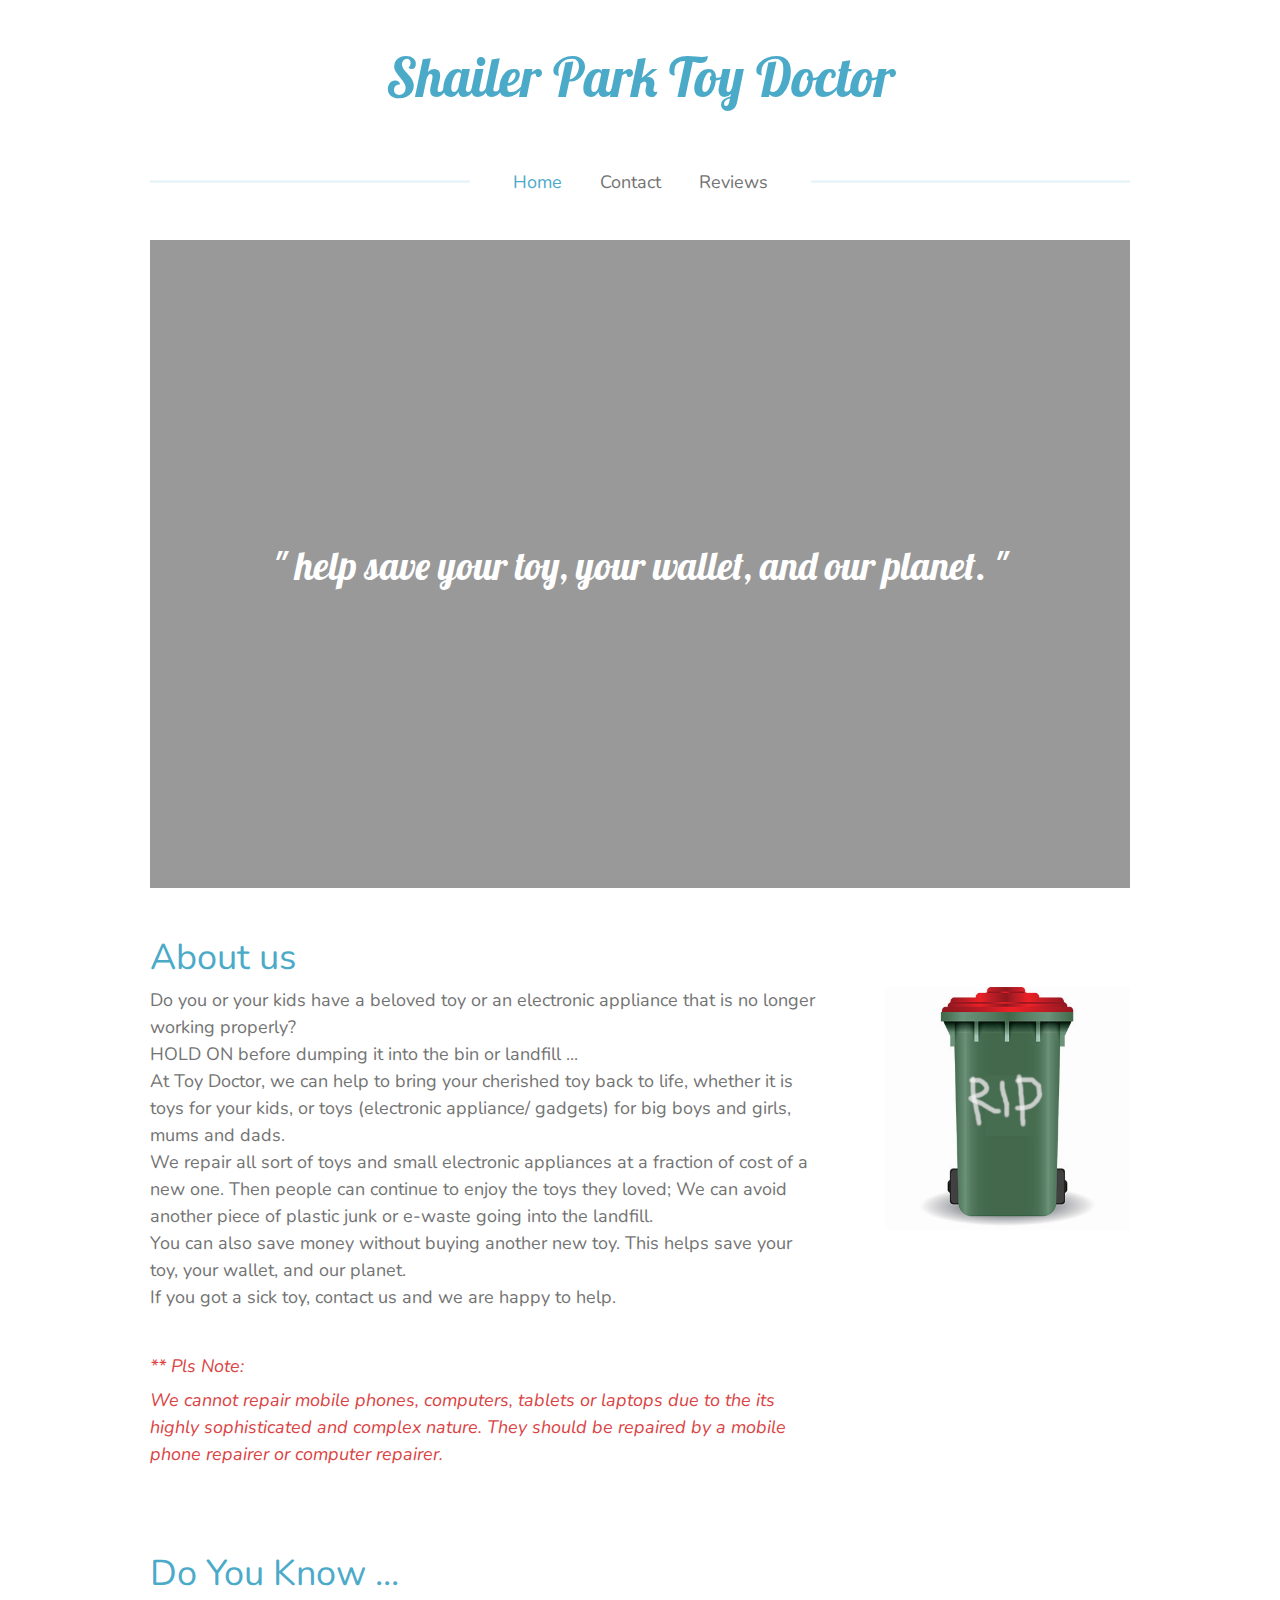
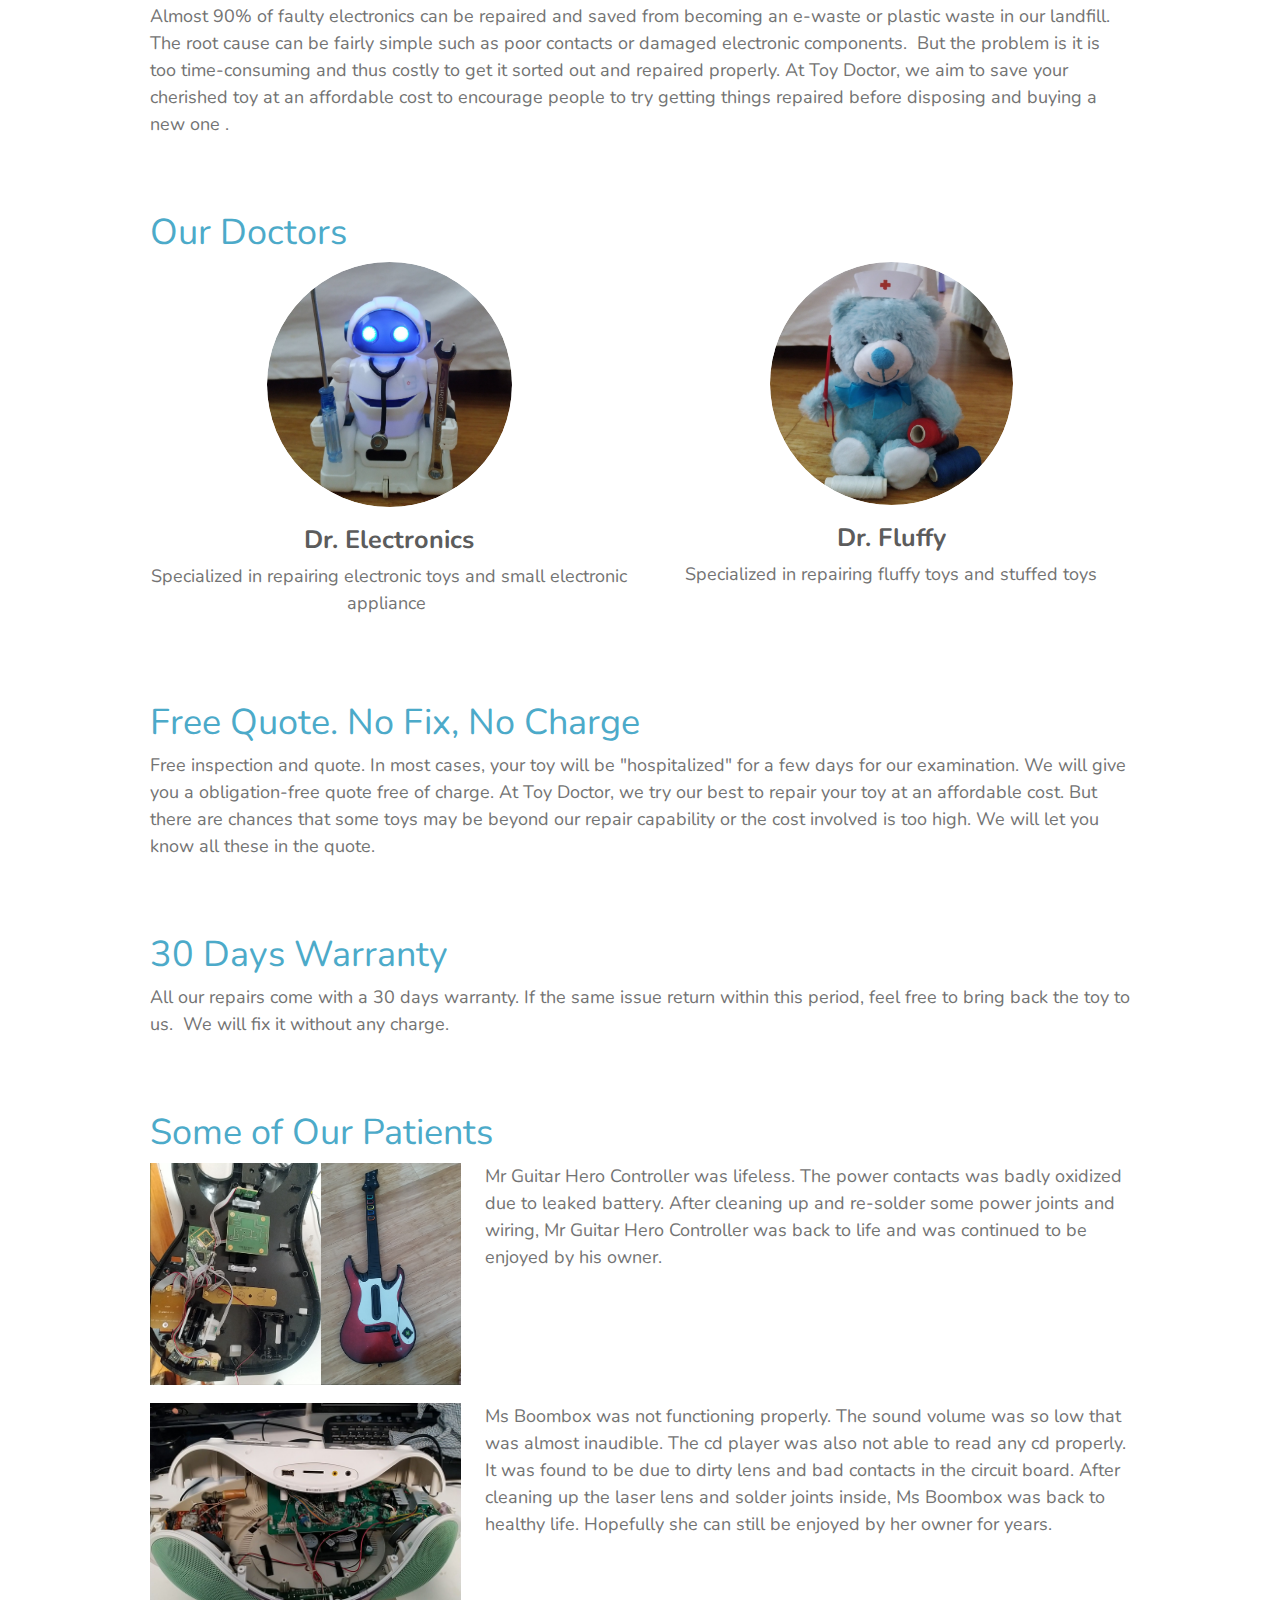
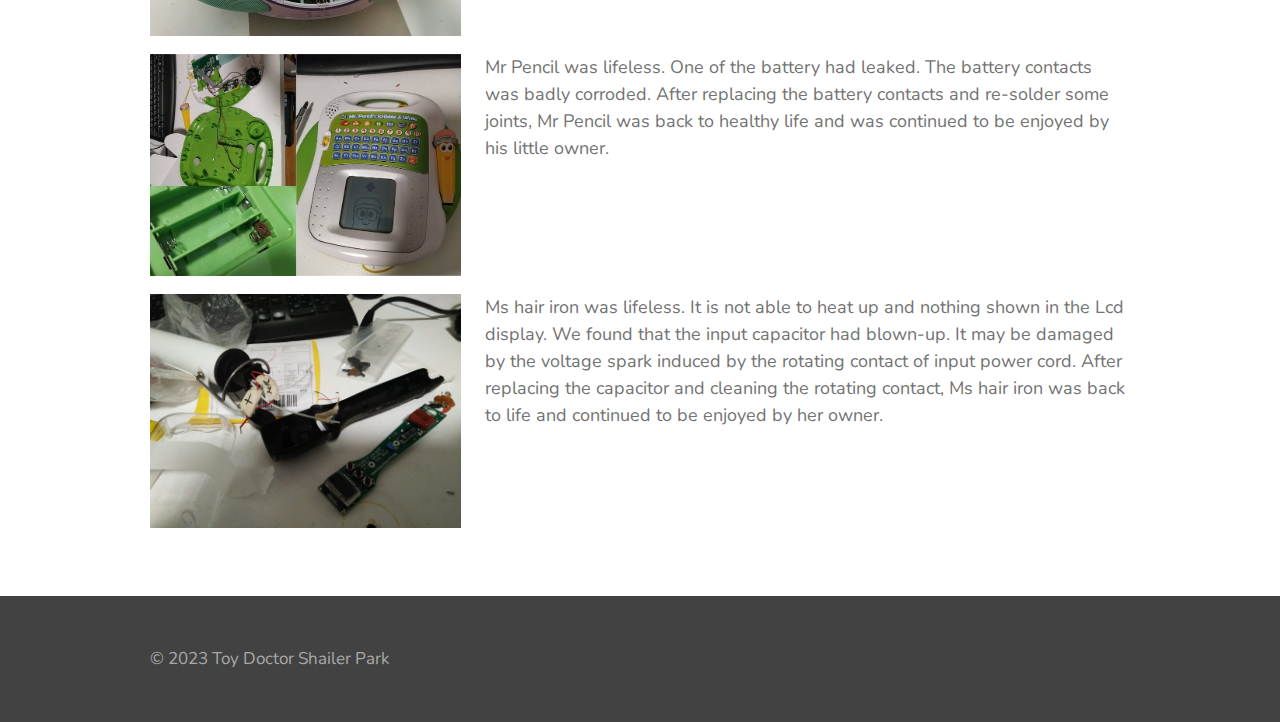
==== index.html @ 54b7cd35 "add favicon" ====
<!DOCTYPE html>
<html class="no-js" lang="">
  <head>
    <meta charset="utf-8" />
    <title>Shailer Park Toy Doctor</title>
    <meta name="description" content="At Toy Doctor, we can help to bring your cherished toy back to life, whether it is toys for your kids, or toys (electronic appliance/ gadgets) for big boys and girls, mums and dads." />
    <meta name="viewport" content="width=device-width, initial-scale=1" />

    <meta property="og:title" content="Shailer Park Toy Doctor" />
    <meta property="og:type" content="website" />
    <meta property="og:url" content="http://sptoydoctor.com.au/" />
    <meta property="og:image" content="http://sptoydoctor.com.au/images/IMG_20230224_154741.jpg" />

    <link rel="icon" href="/favicon.ico" sizes="any" />
    <link rel="icon" href="/icon.svg" type="image/svg+xml" />
    <link rel="apple-touch-icon" href="icon.png" />

    <link rel="preconnect" href="https://fonts.googleapis.com" />
    <link rel="preconnect" href="https://fonts.gstatic.com" crossorigin />
    <link
      href="https://fonts.googleapis.com/css2?family=Lobster&family=Nunito:wght@400;700&display=swap"
      rel="stylesheet"
    />
    <link rel="stylesheet" href="css/style.css" />

    <link rel="manifest" href="site.webmanifest">
    <meta name="theme-color" content="#fafafa" />
  </head>

  <body>
    <div class="jw-body">
      <div class="jw-mobile-menu jw-mobile-is-text js-mobile-menu">
        <span
          class="jw-mobile-menu__button jw-mobile-menu__button--dummy"
        ></span>
        <div class="jw-mobile-header jw-mobile-header--text">
          <span class="jw-mobile-header-content">
            <span class="jw-mobile-text">
              <span style="display: inline-block; font-size: 150%"
                ><span style="display: inline-block">
                  <span>Shailer Park </span>Toy Doctor
                </span></span
              >
            </span>
          </span>
        </div>

        <button
          type="button"
          class="jw-mobile-menu__button jw-mobile-toggle"
          aria-label="Toggle menu"
        >
          <span class="jw-icon-burger jw-icon-burger--cross"></span>
        </button>
      </div>
      <div class="topmenu">
        <header>
          <div class="topmenu-inner jw-header-container">
            <div class="jw-header-logo">
              <div
                class="jw-header jw-header-title-container jw-header-text"
                data-stylable="true"
              >
                <h1 id="jw-header-title" class="jw-header-title">
                  Shailer Park Toy Doctor
                </h1>
              </div>
            </div>
            <nav class="menu jw-menu-copy">
              <ul
                id="jw-menu"
                class="jw-menu jw-menu-horizontal sf-js-enabled sf-arrows"
                style="touch-action: pan-y"
              >
                <li class="jw-menu-item jw-menu-is-active">
                  <a
                    class="jw-menu-link js-active-menu-item"
                    href="/"
                    data-page-link-id="15321439"
                  >
                    <span class=""> Home </span>
                  </a>
                </li>
                <li class="jw-menu-item">
                  <a
                    class="jw-menu-link"
                    href="/contact.html"
                    data-page-link-id="15321441"
                  >
                    <span class=""> Contact </span>
                  </a>
                </li>
                <li class="jw-menu-item">
                  <a
                    class="jw-menu-link"
                    href="/reviews.html"
                    data-page-link-id="15395479"
                  >
                    <span class=""> Reviews </span>
                  </a>
                </li>
              </ul>
            </nav>
          </div>
        </header>
      </div>
      <div
        id="jw-slideshow"
        class="jw-slideshow jw-slideshow-toggle banner-md jw-slideshow--full-width"
        data-pause="7000"
        data-autoplay="1"
        data-transition="horizontal"
        data-ratio="0.54"
      >
        <div class="bx-wrapper bx-viewport">
          <ul>
            <li class="jw-slideshow-slide">
              <div
                data-key="0"
                data-text='<span style="font-size: 85%;">" help save your toy, your wallet,&amp;nbsp;and our planet. "</span>'
                data-subtext=""
                data-buttontext=""
                data-buttontarget="_self"
                data-backdrop="1"
                data-layout="text"
                style="
                  background-position: 54% 15%;
                  background-image: url('images/IMG_20230224_154741.jpg');
                "
                data-background-position-x="0.54"
                data-background-position-y="0.15"
                class="jw-slideshow-slide-content jw-slideshow-slide-content--display-cover jw-slideshow-slide-content--backdrop jw-slideshow-slide-content--captions"
              >
                <div class="jw-slideshow-slide-backdrop"></div>
                <div class="jw-slideshow-slide-content-height-enforcer-wrapper">
                  <div
                    class="jw-slideshow-slide-content-height-enforcer"
                    style="padding-bottom: 54%"
                  ></div>
                </div>
                <div
                  class="bx-caption-wrapper jw-slideshow-slide-align-center"
                  style="opacity: 1"
                >
                  <div class="bx-caption">
                    <div class="jw-slideshow-title">
                      <span style="font-size: 85%"
                        >" help save your toy, your wallet,&nbsp;and our planet.
                        "</span
                      >
                    </div>
                  </div>
                </div>
              </div>
            </li>
          </ul>
        </div>
        <div class="jw-slideshow__scroll-arrow">
          <i class="website-rendering-icon-down-open-big"></i>
        </div>
        <style>
          @media screen and (min-width: 1200px) {
            .jw-slideshow--full-width
              .jw-slideshow-slide-content-height-enforcer {
              height: 648px !important;
            }
          }
        </style>
      </div>
      <div class="wrapper">
        <div class="content-wrap">
          <section>
            <div
              data-section-name="content"
              class="jw-section jw-section-content lt600 lt800"
            >
              <div
                id="jw-element-232410145"
                data-jw-element-id="232410145"
                class="jw-tree-node jw-element jw-container jw-tree-container jw-node-is-first-child jw-node-is-last-child lt600 lt800"
              >
                <div
                  id="jw-element-232410728"
                  data-jw-element-id="232410728"
                  class="jw-tree-node jw-element jw-image-text jw-node-is-first-child"
                >
                  <div class="jw-element-imagetext-text">
                    <h2 class="jw-heading-100">About us</h2>
                  </div>
                </div>
                <div
                  id="jw-element-233429139"
                  data-jw-element-id="233429139"
                  class="jw-tree-node jw-element jw-columns jw-tree-container jw-tree-horizontal lt600 lt800"
                >
                  <div
                    id="jw-element-233429140"
                    data-jw-element-id="233429140"
                    style="width: 69.02390438247%"
                    class="jw-tree-node jw-element jw-container jw-tree-container jw-node-is-first-child lt800 lt600"
                  >
                    <div
                      id="jw-element-232410568"
                      data-jw-element-id="232410568"
                      class="jw-tree-node jw-element jw-image-text jw-node-is-first-child jw-node-is-last-child"
                    >
                      <div class="jw-element-imagetext-text">
                        <p style="text-align: left">
                          Do you or your kids have a beloved toy or an
                          electronic appliance that is no longer working
                          properly?<br />HOLD ON before dumping it into the bin
                          or landfill ...<br />At Toy Doctor, we can help to
                          bring your cherished toy back to life, whether it is
                          toys for your kids, or toys (electronic appliance/
                          gadgets) for big boys and girls, mums and
                          dads.&nbsp;<br />We repair all sort of toys and small
                          electronic appliances at a fraction of cost of a new
                          one.&nbsp;Then people&nbsp;can continue to enjoy the
                          toys they loved;&nbsp;We can avoid another piece of
                          plastic junk or e-waste going into the landfill.<br />You
                          can also save money without buying another new toy.
                          This helps save your toy, your wallet, and our
                          planet.<br />If you got a sick toy, contact us and we
                          are happy to help.
                        </p>
                        <p>&nbsp;</p>
                        <p>
                          <span style="color: #da4444"
                            ><em>** Pls Note:</em></span
                          >
                        </p>
                        <p>
                          <span style="color: #da4444"
                            ><em
                              >We cannot repair mobile phones, computers,
                              tablets or laptops due to the its highly
                              sophisticated and complex nature. They should be
                              repaired by a mobile phone repairer or computer
                              repairer.</em
                            ></span
                          >
                        </p>
                      </div>
                    </div>
                  </div>
                  <div
                    id="jw-element-233429142"
                    data-jw-element-id="233429142"
                    style="width: 30.97609561753%"
                    class="jw-tree-node jw-element jw-container jw-tree-container jw-node-is-last-child lt600 lt800"
                  >
                    <div
                      id="jw-element-233429143"
                      data-jw-element-id="233429143"
                      class="jw-tree-node jw-element jw-image jw-node-is-first-child jw-node-is-last-child"
                    >
                      <div
                        class="jw-intent jw-element-image jw-element-child jw-element-content jw-element-activeless jw-element-no-margin jw-element-image-is-right"
                        style="width: 245px"
                        data-high-res-path="images/ripbin.jpg"
                      >
                        <picture
                          class="jw-element-image__image-wrapper jw-image-is-square jw-intrinsic"
                          style="padding-top: 99.183673469388%"
                        >
                          <img
                            class="jw-element-image__image jw-intrinsic__item"
                            width="245"
                            height="243"
                            alt=""
                            src="images/ripbin.jpg"
                            sizes="(max-width: 640px) 245px, (max-width: 980px) 30vw, 245px"
                            loading="lazy"
                          />
                        </picture>
                      </div>
                    </div>
                  </div>
                </div>
                <div
                  id="jw-element-232888824"
                  data-jw-element-id="232888824"
                  class="jw-tree-node jw-element jw-spacer"
                >
                  <div
                    class="jw-element-spacer-container"
                    style="height: 50px"
                  ></div>
                </div>
                <div
                  id="jw-element-232868282"
                  data-jw-element-id="232868282"
                  class="jw-tree-node jw-element jw-image-text"
                >
                  <div class="jw-element-imagetext-text">
                    <h2 class="jw-heading-100">Do You Know ...</h2>
                  </div>
                </div>
                <div
                  id="jw-element-232868362"
                  data-jw-element-id="232868362"
                  class="jw-tree-node jw-element jw-image-text"
                >
                  <div class="jw-element-imagetext-text">
                    <p>
                      Almost 90% of faulty electronics can be repaired and saved
                      from becoming an e-waste or plastic waste in our landfill.
                      The root cause can be fairly simple such as poor contacts
                      or damaged electronic components.&nbsp; But the problem is
                      it is too time-consuming and thus costly to get it sorted
                      out and repaired properly. At Toy Doctor, we aim to save
                      your cherished toy at an affordable cost to encourage
                      people to try getting things repaired before disposing and
                      buying a new one .&nbsp;
                    </p>
                  </div>
                </div>
                <div
                  id="jw-element-232888847"
                  data-jw-element-id="232888847"
                  class="jw-tree-node jw-element jw-spacer"
                >
                  <div
                    class="jw-element-spacer-container"
                    style="height: 50px"
                  ></div>
                </div>
                <div
                  id="jw-element-232411112"
                  data-jw-element-id="232411112"
                  class="jw-tree-node jw-element jw-image-text"
                >
                  <div class="jw-element-imagetext-text">
                    <h2 class="jw-heading-100">Our Doctors</h2>
                  </div>
                </div>
                <div
                  id="jw-element-232411278"
                  data-jw-element-id="232411278"
                  class="jw-tree-node jw-element jw-columns jw-tree-container jw-tree-horizontal lt600 lt800"
                >
                  <div
                    id="jw-element-232411279"
                    data-jw-element-id="232411279"
                    style="width: 50%"
                    class="jw-tree-node jw-element jw-container jw-tree-container jw-node-is-first-child lt600 lt800"
                  >
                    <div
                      id="jw-element-232411307"
                      data-jw-element-id="232411307"
                      class="jw-tree-node jw-element jw-image jw-node-is-first-child"
                    >
                      <div
                        class="jw-intent jw-element-image jw-element-child jw-element-content jw-element-activeless jw-element-no-margin jw-element-image-is-center jw-element-image--full-width-to-420"
                        style="width: 245px"
                        data-high-res-path="images/IMG_20230623_151949.jpg"
                      >
                        <picture
                          class="jw-element-image__image-wrapper jw-image-is-round jw-intrinsic"
                          style="padding-top: 100%"
                        >
                          <img
                            class="jw-element-image__image jw-intrinsic__item"
                            width="245"
                            height="245"
                            alt=""
                            src="images/IMG_20230623_151949.jpg"
                            sizes="(max-width: 420px) 100vw, (max-width: 640px) 245px, (max-width: 980px) 49vw, 245px"
                            loading="lazy"
                          />
                        </picture>
                      </div>
                    </div>
                    <div
                      id="jw-element-232411187"
                      data-jw-element-id="232411187"
                      class="jw-tree-node jw-element jw-image-text jw-node-is-last-child"
                    >
                      <div class="jw-element-imagetext-text">
                        <h3 class="jw-heading-70" style="text-align: center">
                          <span style="color: #5c5c5c"
                            ><strong>Dr. Electronics</strong></span
                          >
                        </h3>
                        <p style="text-align: center">
                          Specialized in repairing electronic toys and small
                          electronic appliance&nbsp;
                        </p>
                      </div>
                    </div>
                  </div>
                  <div
                    id="jw-element-232411280"
                    data-jw-element-id="232411280"
                    style="width: 50%"
                    class="jw-tree-node jw-element jw-container jw-tree-container jw-node-is-last-child lt600 lt800"
                  >
                    <div
                      id="jw-element-232575240"
                      data-jw-element-id="232575240"
                      class="jw-tree-node jw-element jw-image jw-node-is-first-child"
                    >
                      <div
                        class="jw-intent jw-element-image jw-element-child jw-element-content jw-element-activeless jw-element-no-margin jw-element-image-is-center jw-element-image--full-width-to-420"
                        style="width: 243px"
                      >
                        <picture
                          class="jw-element-image__image-wrapper jw-image-is-round jw-intrinsic"
                          style="padding-top: 100%"
                        >
                          <img
                            class="jw-element-image__image jw-intrinsic__item"
                            width="243"
                            height="243"
                            alt=""
                            src="images/IMG_20230623_151959.jpg"
                            sizes="(max-width: 420px) 100vw, (max-width: 640px) 243px, (max-width: 980px) 49vw, 243px"
                            loading="lazy"
                          />
                        </picture>
                      </div>
                    </div>
                    <div
                      id="jw-element-232411363"
                      data-jw-element-id="232411363"
                      class="jw-tree-node jw-element jw-image-text jw-node-is-last-child"
                    >
                      <div class="jw-element-imagetext-text">
                        <h3 class="jw-heading-70" style="text-align: center">
                          <span style="color: #5c5c5c"
                            ><strong>Dr. Fluffy</strong></span
                          >
                        </h3>
                        <p style="text-align: center">
                          Specialized in repairing fluffy toys and stuffed toys
                        </p>
                      </div>
                    </div>
                  </div>
                </div>
                <div
                  id="jw-element-232411398"
                  data-jw-element-id="232411398"
                  class="jw-tree-node jw-element jw-spacer"
                >
                  <div
                    class="jw-element-spacer-container"
                    style="height: 50px"
                  ></div>
                </div>
                <div
                  id="jw-element-232417543"
                  data-jw-element-id="232417543"
                  class="jw-tree-node jw-element jw-image-text"
                >
                  <div class="jw-element-imagetext-text">
                    <h2 class="jw-heading-100">
                      Free Quote. No Fix, No Charge&nbsp;
                    </h2>
                  </div>
                </div>
                <div
                  id="jw-element-232417582"
                  data-jw-element-id="232417582"
                  class="jw-tree-node jw-element jw-image-text"
                >
                  <div class="jw-element-imagetext-text">
                    <p>
                      Free inspection and quote. In most cases, your toy will be
                      "hospitalized" for a few days for our examination. We will
                      give you a obligation-free quote free of charge. At Toy
                      Doctor, we try our best to repair your toy at an
                      affordable cost. But there are chances that some toys may
                      be beyond our repair capability or the cost involved is
                      too high. We will let you know all these in the quote.
                    </p>
                  </div>
                </div>
                <div
                  id="jw-element-232418391"
                  data-jw-element-id="232418391"
                  class="jw-tree-node jw-element jw-spacer"
                >
                  <div
                    class="jw-element-spacer-container"
                    style="height: 50px"
                  ></div>
                </div>
                <div
                  id="jw-element-232442261"
                  data-jw-element-id="232442261"
                  class="jw-tree-node jw-element jw-image-text"
                >
                  <div class="jw-element-imagetext-text">
                    <h2 class="jw-heading-100">30 Days Warranty</h2>
                  </div>
                </div>
                <div
                  id="jw-element-232442271"
                  data-jw-element-id="232442271"
                  class="jw-tree-node jw-element jw-image-text"
                >
                  <div class="jw-element-imagetext-text">
                    <p>
                      All our repairs come with a 30 days warranty. If the same
                      issue return within this period, feel free to bring back
                      the toy to us.&nbsp; We will fix it without any charge.
                    </p>
                  </div>
                </div>
                <div
                  id="jw-element-232442628"
                  data-jw-element-id="232442628"
                  class="jw-tree-node jw-element jw-spacer"
                >
                  <div
                    class="jw-element-spacer-container"
                    style="height: 50px"
                  ></div>
                </div>
                <div
                  id="jw-element-232410716"
                  data-jw-element-id="232410716"
                  class="jw-tree-node jw-element jw-image-text"
                >
                  <div class="jw-element-imagetext-text">
                    <h2 style="text-align: left" class="jw-heading-100">
                      Some of Our Patients&nbsp;
                    </h2>
                  </div>
                </div>
                <div
                  id="jw-element-232858234"
                  data-jw-element-id="232858234"
                  class="jw-tree-node jw-element jw-columns jw-tree-container jw-tree-horizontal lt600 lt800"
                >
                  <div
                    id="jw-element-232858235"
                    data-jw-element-id="232858235"
                    style="width: 33.366533864542%"
                    class="jw-tree-node jw-element jw-container jw-tree-container jw-node-is-first-child lt600 lt800"
                  >
                    <div
                      id="jw-element-232858226"
                      data-jw-element-id="232858226"
                      class="jw-tree-node jw-element jw-image jw-node-is-first-child jw-node-is-last-child"
                    >
                      <div
                        class="jw-intent jw-element-image jw-element-child jw-element-content jw-element-activeless jw-element-no-margin jw-element-image-is-left"
                        style="width: 100%"
                      >
                        <picture
                          class="jw-element-image__image-wrapper jw-image-is-square jw-intrinsic"
                          style="padding-top: 71.383647798742%"
                        >
                          <img
                            class="jw-element-image__image jw-intrinsic__item"
                            width="318"
                            height="227"
                            alt=""
                            src="images/adobe_express_20230725_0156340_1.webp"
                            sizes="(max-width: 640px) 100vw, (max-width: 980px) 32vw, 318px"
                            loading="lazy"
                          />
                        </picture>
                      </div>
                    </div>
                  </div>
                  <div
                    id="jw-element-232858238"
                    data-jw-element-id="232858238"
                    style="width: 66.633466135458%"
                    class="jw-tree-node jw-element jw-container jw-tree-container jw-node-is-last-child lt800 lt600"
                  >
                    <div
                      id="jw-element-232858242"
                      data-jw-element-id="232858242"
                      class="jw-tree-node jw-element jw-image-text jw-node-is-first-child jw-node-is-last-child"
                    >
                      <div class="jw-element-imagetext-text">
                        <p>
                          Mr Guitar Hero Controller was lifeless. The power
                          contacts was badly oxidized due to leaked battery.
                          After cleaning up and re-solder some power joints and
                          wiring, Mr Guitar Hero Controller was back to life and
                          was continued to be enjoyed by his owner.
                        </p>
                      </div>
                    </div>
                  </div>
                </div>
                <div
                  id="jw-element-232860060"
                  data-jw-element-id="232860060"
                  class="jw-tree-node jw-element jw-columns jw-tree-container jw-tree-horizontal lt600 lt800"
                >
                  <div
                    id="jw-element-232860061"
                    data-jw-element-id="232860061"
                    style="width: 33.366533864542%"
                    class="jw-tree-node jw-element jw-container jw-tree-container jw-node-is-first-child lt600 lt800"
                  >
                    <div
                      id="jw-element-232860015"
                      data-jw-element-id="232860015"
                      class="jw-tree-node jw-element jw-image jw-node-is-first-child jw-node-is-last-child"
                    >
                      <div
                        class="jw-intent jw-element-image jw-element-child jw-element-content jw-element-activeless jw-element-no-margin jw-element-image-is-left"
                        style="width: 100%"
                      >
                        <picture
                          class="jw-element-image__image-wrapper jw-image-is-square jw-intrinsic"
                          style="padding-top: 75.157232704403%"
                        >
                          <img
                            class="jw-element-image__image jw-intrinsic__item"
                            width="318"
                            height="239"
                            alt=""
                            src="images/IMG_20230630_135245.jpg"
                            sizes="(max-width: 640px) 100vw, (max-width: 980px) 32vw, 318px"
                            loading="lazy"
                          />
                        </picture>
                      </div>
                    </div>
                  </div>
                  <div
                    id="jw-element-232860065"
                    data-jw-element-id="232860065"
                    style="width: 66.633466135458%"
                    class="jw-tree-node jw-element jw-container jw-tree-container jw-node-is-last-child lt800 lt600"
                  >
                    <div
                      id="jw-element-232860067"
                      data-jw-element-id="232860067"
                      class="jw-tree-node jw-element jw-image-text jw-node-is-first-child jw-node-is-last-child"
                    >
                      <div class="jw-element-imagetext-text">
                        <p>
                          Ms Boombox was not functioning properly. The sound
                          volume was so low that was almost inaudible. The cd
                          player was also not able to read any cd properly. It
                          was found to be due to dirty lens and bad contacts in
                          the circuit board. After cleaning up the laser lens
                          and solder joints inside, Ms Boombox was back to
                          healthy life. Hopefully she can still be enjoyed by
                          her owner for years.
                        </p>
                      </div>
                    </div>
                  </div>
                </div>
                <div
                  id="jw-element-232884322"
                  data-jw-element-id="232884322"
                  class="jw-tree-node jw-element jw-columns jw-tree-container jw-tree-horizontal lt600 lt800"
                >
                  <div
                    id="jw-element-232884325"
                    data-jw-element-id="232884325"
                    style="width: 33.366533864542%"
                    class="jw-tree-node jw-element jw-container jw-tree-container jw-node-is-first-child lt600 lt800"
                  >
                    <div
                      id="jw-element-232884326"
                      data-jw-element-id="232884326"
                      class="jw-tree-node jw-element jw-image jw-node-is-first-child jw-node-is-last-child"
                    >
                      <div
                        class="jw-intent jw-element-image jw-element-child jw-element-content jw-element-activeless jw-element-no-margin jw-element-image-is-left"
                        style="width: 100%"
                      >
                        <picture
                          class="jw-element-image__image-wrapper jw-image-is-square jw-intrinsic"
                          style="padding-top: 71.383647798742%"
                        >
                          <img
                            class="jw-element-image__image jw-intrinsic__item"
                            width="318"
                            height="227"
                            alt=""
                            src="images/adobe_express_20230725_0143480_1.jpeg"
                            sizes="(max-width: 640px) 100vw, (max-width: 980px) 32vw, 318px"
                            loading="lazy"
                          />
                        </picture>
                      </div>
                    </div>
                  </div>
                  <div
                    id="jw-element-232884323"
                    data-jw-element-id="232884323"
                    style="width: 66.633466135458%"
                    class="jw-tree-node jw-element jw-container jw-tree-container jw-node-is-last-child lt800 lt600"
                  >
                    <div
                      id="jw-element-232862587"
                      data-jw-element-id="232862587"
                      class="jw-tree-node jw-element jw-image-text jw-node-is-first-child jw-node-is-last-child"
                    >
                      <div class="jw-element-imagetext-text">
                        <p>
                          Mr Pencil was lifeless. One of the battery had leaked.
                          The battery contacts was badly corroded. After
                          replacing the battery contacts and re-solder some
                          joints, Mr Pencil was back to healthy life and was
                          continued to be enjoyed by his little owner.
                        </p>
                      </div>
                    </div>
                  </div>
                </div>
                <div
                  id="jw-element-232864737"
                  data-jw-element-id="232864737"
                  class="jw-tree-node jw-element jw-columns jw-tree-container jw-tree-horizontal lt600 lt800"
                >
                  <div
                    id="jw-element-232864738"
                    data-jw-element-id="232864738"
                    style="width: 33.366533864542%"
                    class="jw-tree-node jw-element jw-container jw-tree-container jw-node-is-first-child lt600 lt800"
                  >
                    <div
                      id="jw-element-232864691"
                      data-jw-element-id="232864691"
                      class="jw-tree-node jw-element jw-image jw-node-is-first-child jw-node-is-last-child"
                    >
                      <div
                        class="jw-intent jw-element-image jw-element-child jw-element-content jw-element-activeless jw-element-no-margin jw-element-image-is-left"
                        style="width: 100%"
                      >
                        <picture
                          class="jw-element-image__image-wrapper jw-image-is-square jw-intrinsic"
                          style="padding-top: 75.157232704403%"
                        >
                          <img
                            class="jw-element-image__image jw-intrinsic__item"
                            width="318"
                            height="239"
                            alt=""
                            src="images/IMG_20190818_003513.jpg"
                            sizes="(max-width: 640px) 100vw, (max-width: 980px) 32vw, 318px"
                            loading="lazy"
                          />
                        </picture>
                      </div>
                    </div>
                  </div>
                  <div
                    id="jw-element-232864741"
                    data-jw-element-id="232864741"
                    style="width: 66.633466135458%"
                    class="jw-tree-node jw-element jw-container jw-tree-container jw-node-is-last-child lt800 lt600"
                  >
                    <div
                      id="jw-element-232864742"
                      data-jw-element-id="232864742"
                      class="jw-tree-node jw-element jw-image-text jw-node-is-first-child jw-node-is-last-child"
                    >
                      <div class="jw-element-imagetext-text">
                        <p>
                          Ms hair iron was lifeless. It is not able to heat up
                          and nothing shown in the Lcd display. We found that
                          the input capacitor had blown-up. It may be damaged by
                          the voltage spark induced by the rotating contact of
                          input power cord. After replacing the capacitor and
                          cleaning the rotating contact, Ms hair iron was back
                          to life and continued to be enjoyed by her
                          owner.&nbsp;
                        </p>
                      </div>
                    </div>
                  </div>
                </div>
              </div>
            </div>
          </section>
          <aside></aside>
        </div>
      </div>
      <footer>
        <div
          data-section-name="footer"
          class="jw-section jw-section-footer lt600 lt800"
        >
          <div
            id="jw-element-232410144"
            data-jw-element-id="232410144"
            class="jw-tree-node jw-element jw-container jw-tree-container jw-tree-container__empty lt600 lt800"
          ></div>
          <div class="jw-credits clear">
            <div class="jw-credits-owner">
              <div id="jw-footer-text">
                <div class="jw-footer-text-content">
                  © 2023 Toy Doctor Shailer Park
                </div>
              </div>
            </div>
            <div class="jw-credits-right">
              <div id="jw-credits-tool">
                <small> </small>
              </div>
            </div>
          </div>
        </div>
      </footer>
      <div
        class="jw-bottom-bar__container"
        style="transform: translate3d(0px, 0px, 0px)"
      >
        <div class="jw-mobile-bar-container hidden"></div>
      </div>
      <div class="jw-bottom-bar__spacer">
        <div
          class="jw-website-spacer jw-website-spacer--mobile-bar hidden"
        ></div>
      </div>
      <div id="jw-variable-loaded" style="display: none"></div>
      <div id="jw-variable-values" style="display: none">
        <span
          data-jw-variable-key="background-color"
          class="jw-variable-value-background-color"
        ></span>
        <span
          data-jw-variable-key="background"
          class="jw-variable-value-background"
        ></span>
        <span
          data-jw-variable-key="font-family"
          class="jw-variable-value-font-family"
        ></span>
        <span
          data-jw-variable-key="paragraph-color"
          class="jw-variable-value-paragraph-color"
        ></span>
        <span
          data-jw-variable-key="paragraph-link-color"
          class="jw-variable-value-paragraph-link-color"
        ></span>
        <span
          data-jw-variable-key="paragraph-font-size"
          class="jw-variable-value-paragraph-font-size"
        ></span>
        <span
          data-jw-variable-key="heading-color"
          class="jw-variable-value-heading-color"
        ></span>
        <span
          data-jw-variable-key="heading-link-color"
          class="jw-variable-value-heading-link-color"
        ></span>
        <span
          data-jw-variable-key="heading-font-size"
          class="jw-variable-value-heading-font-size"
        ></span>
        <span
          data-jw-variable-key="heading-font-family"
          class="jw-variable-value-heading-font-family"
        ></span>
        <span
          data-jw-variable-key="menu-text-color"
          class="jw-variable-value-menu-text-color"
        ></span>
        <span
          data-jw-variable-key="menu-text-link-color"
          class="jw-variable-value-menu-text-link-color"
        ></span>
        <span
          data-jw-variable-key="menu-text-font-size"
          class="jw-variable-value-menu-text-font-size"
        ></span>
        <span
          data-jw-variable-key="menu-font-family"
          class="jw-variable-value-menu-font-family"
        ></span>
        <span
          data-jw-variable-key="menu-capitalize"
          class="jw-variable-value-menu-capitalize"
        ></span>
        <span
          data-jw-variable-key="website-size"
          class="jw-variable-value-website-size"
        ></span>
        <span
          data-jw-variable-key="content-color"
          class="jw-variable-value-content-color"
        ></span>
        <span
          data-jw-variable-key="accent-color"
          class="jw-variable-value-accent-color"
        ></span>
        <span
          data-jw-variable-key="footer-text-color"
          class="jw-variable-value-footer-text-color"
        ></span>
        <span
          data-jw-variable-key="footer-text-link-color"
          class="jw-variable-value-footer-text-link-color"
        ></span>
        <span
          data-jw-variable-key="footer-text-font-size"
          class="jw-variable-value-footer-text-font-size"
        ></span>
        <span
          data-jw-variable-key="menu-color"
          class="jw-variable-value-menu-color"
        ></span>
        <span
          data-jw-variable-key="footer-color"
          class="jw-variable-value-footer-color"
        ></span>
        <span
          data-jw-variable-key="menu-background"
          class="jw-variable-value-menu-background"
        ></span>
        <span
          data-jw-variable-key="menu-style"
          class="jw-variable-value-menu-style"
        ></span>
        <span
          data-jw-variable-key="menu-divider"
          class="jw-variable-value-menu-divider"
        ></span>
        <span
          data-jw-variable-key="menu-lines"
          class="jw-variable-value-menu-lines"
        ></span>
      </div>
    </div>
  </body>
</html>
---- css/style.css ----
html {
  width: 100%;
  height: 100%;
  min-height: 100%;
  font-size: 10px;
}

body {
  height: auto;
  min-height: 100%;
  width: 100%;
  position: relative;
  -webkit-font-smoothing: antialiased;
  font-family: "Nunito", "sans-serif";
}

ul,
ol {
  padding-left: 1.5em;
}

ul {
  list-style-type: disc;
}

ol {
  list-style-type: decimal;
}

ul ul,
ol ul {
  list-style-type: circle;
}

ol ol,
ul ol {
  list-style-type: lower-latin;
}

a,
button {
  -webkit-tap-highlight-color: rgba(0, 0, 0, 0);
  -webkit-tap-highlight-color: transparent;
}

a:focus:not(:focus-visible) {
  outline: none;
}

.jw-breadcrumbs {
  margin-bottom: 1em;
  margin-top: -1.5rem;
}

@media (max-width: 1020px) {
  .jw-breadcrumbs .jw-breadcrumbs {
    margin-top: -0.5rem;
  }
}

.jw-breadcrumbs ol {
  margin: 0;
  padding: 0;
  list-style: none;
  display: flex;
}

.jw-breadcrumbs__separator {
  margin: 0 0.4em;
}

.jw-breadcrumbs__link--current {
  color: inherit;
  text-decoration: none;
}

.clear {
  *zoom: 1;
}

.clear:before,
.clear:after {
  display: table;
  content: "";
  line-height: 0;
}

.clear:after {
  clear: both;
}

.jw-menu > .jw-menu-item {
  background: transparent;
}

.jw-menu-link {
  color: #737373;
}

.jw-menu-link:hover {
  color: #4caac9;
  background: transparent;
}

.jw-menu-link--icon [class^="website-rendering-icon-"]:before {
  transform: scale(1.25);
}

.jw-menu-link--icon > span:last-child {
  margin-left: 0.5em;
}

.jw-menu-item > .jw-menu-link:hover,
.jw-menu-is-hover > .jw-menu-link {
  color: #4caac9;
  background: transparent;
}

.jw-submenu {
  background: #f5f5f5;
}

.jw-submenu .jw-menu-link {
  color: #737373;
}

.jw-submenu .jw-menu-item > .jw-menu-link:hover,
.jw-submenu .jw-menu-is-hover > .jw-menu-link {
  background: #dbdbdb;
  color: #737373;
}

.jw-icon-badge-wrapper {
  position: relative;
  display: inline-block;
  line-height: 1em;
}

.jw-icon-badge {
  background: #4caac9;
  color: #fff;
  display: block;
  border-radius: 50%;
  font-size: 0.6em;
  width: 1.7em;
  height: 1.7em;
  position: absolute;
  top: -0.9em;
  right: -0.7em;
  text-align: center;
  line-height: 1.8em;
  font-weight: bold;
  transition: 200ms ease;
}

.mobile-bar--accent .jw-icon-badge {
  background: #87c6db;
}

.jw-menu-link:hover .jw-icon-badge,
.jw-menu-is-active .jw-icon-badge {
  background: #73bdd5;
}

.jw-menu-cta .jw-btn__default-color.jw-btn-style-default {
  border: none;
}

.jw-menu-cta .jw-btn__default-color {
  outline-color: #4caac9;
}

.jw-menu-cta .jw-btn__default-color.jw-btn-style-flat {
  background: #4caac9;
  color: #fff;
}

.jw-menu-cta .jw-btn__default-color.jw-btn-style-flat:hover:not(:disabled),
.jw-menu-cta .jw-btn__default-color.jw-btn-style-flat.jw-btn__active {
  background: #73bdd5;
  color: #fff;
}

.jw-menu-cta .jw-btn__default-color.jw-btn-style-border {
  background: transparent;
  border: 2px solid #4caac9;
  color: #4caac9;
}

.jw-menu-cta .jw-btn__default-color.jw-btn-style-border:hover:not(:disabled),
.jw-menu-cta .jw-btn__default-color.jw-btn-style-border.jw-btn__active {
  color: #fff;
  background: #4caac9;
}

.jw-menu-cta .jw-btn__default-color.jw-btn-style-default {
  background: transparent;
  border: 2px solid #4caac9;
  color: #4caac9;
}

.jw-menu-cta .jw-btn__default-color.jw-btn-style-default:hover:not(:disabled),
.jw-menu-cta .jw-btn__default-color.jw-btn-style-default.jw-btn__active {
  color: #fff;
  background: #4caac9;
}

.jw-menu-cta .jw-btn-roundness-default {
  border-radius: 0.2em;
}

.jw-menu-cta .jw-btn--default-color {
  color: #4caac9;
}

.jw-menu {
  display: flex;
  flex-wrap: wrap;
  *zoom: 1;
  font-size: 1.8rem;
}

.jw-menu:before,
.jw-menu:after {
  display: table;
  content: "";
  line-height: 0;
}

.jw-menu:after {
  clear: both;
}

.jw-menu,
.jw-submenu {
  list-style: none;
  margin: 0;
  padding: 0;
}

.jw-menu-item,
.jw-menu-link {
  position: relative;
  box-sizing: border-box;
}

.jw-menu-item:hover > .jw-submenu,
.jw-menu-item.jw-menu-is-hover > .jw-submenu {
  display: block;
}

.jw-menu-is-desktop .jw-submenu {
  position: absolute;
  z-index: 1500;
  box-shadow: 0 1px 3px rgba(0, 0, 0, 0.2);
  border-radius: ;
}

.jw-menu-is-desktop .jw-submenu .jw-menu-item > .jw-menu-link {
  border-radius: ;
}

.jw-menu-is-desktop
  .jw-submenu
  .jw-menu-item:not(:first-child)
  > .jw-menu-link {
  border-top-left-radius: 0 !important;
  border-top-right-radius: 0 !important;
}

.jw-menu-is-desktop .jw-submenu .jw-menu-item:not(:last-child) > .jw-menu-link {
  border-bottom-left-radius: 0 !important;
  border-bottom-right-radius: 0 !important;
}

.jw-submenu {
  display: none;
  font-size: 1.8rem;
}

.jw-submenu .jw-menu-item {
  display: list-item;
  width: 100%;
}

.jw-submenu .jw-menu-link {
  white-space: nowrap;
  max-width: 20em;
  min-width: 150px;
  text-overflow: ellipsis;
  overflow: hidden;
  transition: 300ms ease;
}

.jw-submenu .jw-menu-has-submenu .jw-menu-link {
  padding-right: 1.8em;
}

.jw-submenu .jw-menu-has-submenu .jw-arrow {
  position: absolute;
  right: 14px;
}

.jw-submenu .jw-arrow:after {
  content: "â–¸";
}

.jw-submenu .jw-menu-is-active > .jw-menu-link {
  text-decoration: underline;
  border-bottom: 0;
}

.jw-menu-link {
  display: block;
  padding: 5px 14px;
  text-decoration: none;
  transition: 200ms ease;
}

.jw-menu-link:hover {
  text-decoration: none;
}

.jw-arrow {
  display: inline-block;
}

.jw-arrow:after {
  font-weight: normal;
  font-style: normal;
  line-height: 1;
  margin-left: 0.4em;
}

.jw-menu-horizontal > .jw-menu-item {
  display: block;
}

.jw-menu-horizontal .jw-arrow-toplevel:after {
  content: "â–¾";
}

.jw-menu-horizontal .jw-submenu {
  top: 100%;
  left: 0;
}

.jw-menu-horizontal .jw-submenu .jw-submenu {
  left: 100%;
  top: 0;
}

.jw-menu-vertical {
  flex-direction: column;
}

.jw-menu-vertical > .jw-menu-item {
  text-overflow: ellipsis;
}

.jw-menu-vertical .jw-submenu {
  left: 100%;
  top: 0;
}

.jw-menu-vertical > .jw-menu-item.jw-menu-has-submenu > .jw-menu-link {
  padding-right: 1.5em;
}

.jw-menu-vertical .jw-arrow-toplevel {
  position: absolute;
  right: 0.8em;
}

.jw-menu-vertical .jw-arrow-toplevel:after {
  content: "â–¸";
}

.jw-menu-is-collapsed .jw-menu-collapse {
  display: none !important;
}

.jw-menu-is-mobile .jw-menu-clone {
  background: #ffffff;
}

.jw-menu-is-mobile .jw-submenu {
  background: #ffffff;
}

.jw-menu-is-mobile .jw-submenu .jw-menu-item > .jw-menu-link:hover,
.jw-menu-is-mobile .jw-submenu .jw-menu-is-hover > .jw-menu-link {
  background: #4caac9;
  color: #fff;
}

.jw-menu-is-mobile .jw-menu-link,
.jw-menu-is-mobile .jw-submenu .jw-menu-link {
  color: #737373;
}

.jw-menu-is-mobile .jw-menu-link:hover,
.jw-menu-is-mobile .jw-submenu .jw-menu-link:hover {
  background: #4caac9;
  color: #fff;
}

.jw-menu-is-mobile .jw-menu-item > .jw-menu-link:hover,
.jw-menu-is-mobile .jw-menu-is-hover > .jw-menu-link {
  background: #4caac9;
  color: #fff;
}

.jw-menu-is-mobile .jw-menu-vertical .jw-arrow,
.jw-menu-is-mobile .jw-menu-horizontal .jw-arrow {
  color: inherit;
  background: transparent;
}

.jw-menu-is-mobile .jw-menu-vertical .jw-arrow:hover,
.jw-menu-is-mobile .jw-menu-horizontal .jw-arrow:hover {
  background: transparent;
}

.jw-menu-is-mobile .jw-menu-vertical .jw-arrow:active,
.jw-menu-is-mobile .jw-menu-horizontal .jw-arrow:active {
  background: transparent;
}

.jw-menu-is-mobile .jw-submenu {
  background: rgba(115, 115, 115, 0.1);
}

.jw-menu-is-mobile .jw-menu {
  font-size: 1.8rem;
}

.jw-menu-is-mobile .jw-submenu {
  font-size: 1.6rem;
}

.jw-menu-is-mobile .jw-menu-item {
  display: list-item;
  width: 100%;
  max-width: none;
}

.jw-menu-is-mobile .jw-menu-link {
  padding: 1.25rem 14px;
}

.jw-menu-is-mobile .jw-submenu {
  position: static;
  display: none;
  padding-left: 1em;
}

.jw-menu-is-mobile .jw-submenu .jw-menu-item {
  display: list-item;
}

.jw-menu-is-mobile .jw-submenu .jw-menu-link {
  max-width: none;
  box-shadow: none;
}

.jw-menu-is-mobile .jw-menu-has-submenu > .jw-menu-link {
  padding-right: 4rem;
  padding-left: 4rem;
  text-overflow: ellipsis;
}

.jw-menu-is-mobile .jw-menu-vertical .jw-menu-item,
.jw-menu-is-mobile .jw-menu-horizontal .jw-menu-item {
  max-width: none;
}

.jw-menu-is-mobile .jw-menu-vertical .jw-arrow,
.jw-menu-is-mobile .jw-menu-horizontal .jw-arrow {
  display: block;
  position: absolute;
  right: 0;
  top: 0;
  width: 4rem;
  height: 100%;
  box-sizing: border-box;
  text-align: center;
  padding-top: 1.25rem;
}

.jw-menu-is-mobile .jw-menu-vertical .jw-arrow:after,
.jw-menu-is-mobile .jw-menu-horizontal .jw-arrow:after {
  margin: 0;
}

.jw-menu-is-mobile .jw-menu-vertical .jw-arrow-toplevel:after,
.jw-menu-is-mobile .jw-menu-horizontal .jw-arrow-toplevel:after,
.jw-menu-is-mobile .jw-menu-vertical .jw-arrow:after,
.jw-menu-is-mobile .jw-menu-horizontal .jw-arrow:after {
  content: "â–¼";
}

.jw-menu-is-mobile .jw-menu-item:hover > .jw-submenu,
.jw-menu-is-mobile .jw-menu-item.jw-menu-is-hover > .jw-submenu {
  display: none;
}

.jw-menu-is-mobile
  .jw-submenu-is-opened
  > .jw-menu-link
  .jw-arrow-toplevel:after,
.jw-menu-is-mobile .jw-submenu-is-opened > .jw-menu-link .jw-arrow:after {
  content: "â–²";
}

.jw-menu-is-mobile .jw-menu-link {
  padding-left: 1em;
  padding-right: 1em;
  text-align: center;
}

.jw-menu-is-mobile .jw-submenu {
  padding-left: 0;
}

.jw-menu-is-opened {
  display: block;
}

.jw-menu-vertical > .jw-submenu > .jw-menu-is-overflowing > .jw-submenu,
.jw-submenu > .jw-menu-is-overflowing > .jw-submenu {
  left: auto;
  right: 100%;
}

.jw-menu-clone {
  display: none;
}

.jw-menu-is-desktop .jw-menu-clone {
  display: none !important;
}

.jw-menu-is-mobile .jw-menu-clone {
  position: absolute;
  z-index: 1399;
  left: 0;
  right: 0;
  min-height: 100vh;
  min-height: calc(100vh - 50px);
  transition: opacity 150ms ease, transform 200ms ease;
  box-shadow: 0 0 0 2000vh rgba(0, 0, 0, 0.2), 0 2px 4px rgba(0, 0, 0, 0.2);
}

.jw-menu-is-collapsed.jw-menu-is-mobile .jw-menu-clone.jw-menu-collapse {
  display: block !important;
  visibility: hidden;
}

.jw-menu-is-mobile .jw-menu-clone .jw-menu {
  transition: transform 200ms ease;
}

.jw-menu-is-collapsed.jw-menu-is-mobile .jw-menu-clone.jw-menu-collapse {
  opacity: 0;
  transform: translate(0, -15px);
  transition: opacity 150ms ease, transform 200ms ease, visibility 200ms;
}

.jw-menu-is-collapsed.jw-menu-is-mobile
  .jw-menu-clone.jw-menu-collapse
  .jw-menu {
  transform: scale(0.9);
}

.jw-menu-is-mobile .jw-menu-copy {
  display: none;
}

.jw-menu-is-mobile .jw-menu-clone {
  display: block;
}

.jw-menu-is-mobile .jw-menu-cta .jw-btn {
  margin: 1em;
}

.jw-menu-is-mobile .jw-menu-cta .jw-btn,
.jw-menu-is-mobile .jw-menu-cta .jw-btn .jw-btn-caption {
  width: 100%;
  text-align: center;
}

.jw-menu > .jw-menu-item.jw-menu-cta {
  display: flex;
  align-items: center;
  margin: 0 0 0 auto;
}

.jw-menu-vertical.jw-menu > .jw-menu-item.jw-menu-cta {
  margin-left: 0;
}

.jw-menu > .jw-menu-item.jw-menu-cta .jw-btn {
  margin-left: 1em;
}

.jw-menu-vertical.jw-menu > .jw-menu-item.jw-menu-cta .jw-btn {
  margin-left: 0;
  margin-top: 1em;
}

body > div {
  line-height: 1.5;
  font-size: 1.8rem;
  color: #737373;
}

body > div .jw-icon-image__inner {
  background-color: #4caac9;
}

body > div .jw-image-is-square .jw-icon-image,
body > div .jw-image-is-rounded .jw-icon-image,
body > div .jw-image-is-round .jw-icon-image {
  background-color: #4caac9;
}

body > div .jw-image-is-square .jw-icon-image__inner,
body > div .jw-image-is-rounded .jw-icon-image__inner,
body > div .jw-image-is-round .jw-icon-image__inner {
  background-color: #ffffff;
}

@media (max-width: 1020px) {
  body > div {
    line-height: 1.425;
  }
}

@media (max-width: 768px) {
  body > div {
    line-height: 1.35;
    font-size: 1.47rem;
  }
}

body > div a {
  color: #4caac9;
  text-decoration: underline;
}

body > div a:hover {
  color: #73bdd5;
  text-decoration: underline;
}

body > div p,
body > div ol,
body > div ul {
  margin-top: 0;
  margin-bottom: 0.4em;
}

body > div span[style*="color"] a {
  color: inherit;
}

body > div button {
  line-height: 1.5;
}

body > div .jw-text-small {
  font-size: 1.26rem;
}

body > div .jw-accent-text-color {
  color: #4caac9;
}

body > div .jw-accent-background {
  color: #fff;
  background-color: #4caac9;
}

body > div .jw-accent-background a {
  color: #fff;
}

body > div .jw-accent-border-link-color {
  border-color: #4caac9;
}

body > div .jw-accent-border-color {
  border-color: #737373;
}

.jw-section h1,
.jw-section h2,
.jw-section h3,
.jw-section h4,
.jw-section h5,
.jw-section h6 {
  line-height: 1.1;
  color: #4caac9;
  font-weight: 400;
  font-style: normal;
}

@media (max-width: 768px) {
  .jw-section h1,
  .jw-section h2,
  .jw-section h3,
  .jw-section h4,
  .jw-section h5,
  .jw-section h6 {
    line-height: 1.1;
  }
}

@media (max-width: 1020px) {
  .jw-section h1,
  .jw-section h2,
  .jw-section h3,
  .jw-section h4,
  .jw-section h5,
  .jw-section h6 {
    line-height: 1.1;
  }
}

.jw-section h1 a,
.jw-section h2 a,
.jw-section h3 a,
.jw-section h4 a,
.jw-section h5 a,
.jw-section h6 a {
  text-decoration: underline;
  color: #4caac9;
}

.jw-section h1 a:hover,
.jw-section h2 a:hover,
.jw-section h3 a:hover,
.jw-section h4 a:hover,
.jw-section h5 a:hover,
.jw-section h6 a:hover {
  color: #73bdd5;
}

.jw-section .product-page .product__price__price {
  color: #4caac9;
}

.jw-section .jw-heading-200 {
  font-size: 7.2rem;
  margin-top: 3.66rem;
  margin-bottom: 1.32rem;
}

@media (max-width: 1020px) {
  .jw-section .jw-heading-200 {
    font-size: 5.4rem;
    margin-top: 3.12rem;
    margin-bottom: 1.14rem;
  }
}

@media (max-width: 768px) {
  .jw-section .jw-heading-200 {
    font-size: 4.5rem;
    margin-top: 2.85rem;
    margin-bottom: 1.05rem;
  }
}

.jw-section .jw-heading-150 {
  font-size: 5.4rem;
  margin-top: 3.12rem;
  margin-bottom: 1.14rem;
}

@media (max-width: 1020px) {
  .jw-section .jw-heading-150 {
    font-size: 4.2rem;
    margin-top: 2.76rem;
    margin-bottom: 1.02rem;
  }
}

@media (max-width: 768px) {
  .jw-section .jw-heading-150 {
    font-size: 3.6rem;
    margin-top: 2.58rem;
    margin-bottom: 0.96rem;
  }
}

.jw-section .jw-heading-130 {
  font-size: 4.68rem;
  margin-top: 2.904rem;
  margin-bottom: 1.068rem;
}

@media (max-width: 1020px) {
  .jw-section .jw-heading-130 {
    font-size: 3.72rem;
    margin-top: 2.616rem;
    margin-bottom: 0.972rem;
  }
}

@media (max-width: 768px) {
  .jw-section .jw-heading-130 {
    font-size: 3.24rem;
    margin-top: 2.472rem;
    margin-bottom: 0.924rem;
  }
}

.jw-section .jw-heading-120 {
  font-size: 4.32rem;
  margin-top: 2.796rem;
  margin-bottom: 1.032rem;
}

@media (max-width: 1020px) {
  .jw-section .jw-heading-120 {
    font-size: 3.48rem;
    margin-top: 2.544rem;
    margin-bottom: 0.948rem;
  }
}

@media (max-width: 768px) {
  .jw-section .jw-heading-120 {
    font-size: 3.06rem;
    margin-top: 2.418rem;
    margin-bottom: 0.906rem;
  }
}

.jw-section h1,
.jw-section .jw-heading-100 {
  font-size: 3.6rem;
  margin-top: 2.58rem;
  margin-bottom: 0.96rem;
}

@media (max-width: 1020px) {
  .jw-section h1,
  .jw-section .jw-heading-100 {
    font-size: 3rem;
    margin-top: 0.8em;
    margin-bottom: 0.3em;
  }
}

@media (max-width: 768px) {
  .jw-section h1,
  .jw-section .jw-heading-100 {
    font-size: 2.7rem;
    margin-top: 0.8em;
    margin-bottom: 0.3em;
  }
}

.jw-section h2,
.jw-section .jw-heading-85 {
  font-size: 3.06rem;
  margin-top: 2.418rem;
  margin-bottom: 0.906rem;
}

@media (max-width: 1020px) {
  .jw-section h2,
  .jw-section .jw-heading-85 {
    font-size: 2.64rem;
    margin-top: 0.8em;
    margin-bottom: 0.3em;
  }
}

@media (max-width: 768px) {
  .jw-section h2,
  .jw-section .jw-heading-85 {
    font-size: 2.43rem;
    margin-top: 0.8em;
    margin-bottom: 0.3em;
  }
}

.jw-section h3,
.jw-section .jw-heading-70 {
  font-size: 2.52rem;
  margin-top: 0.8em;
  margin-bottom: 0.3em;
}

@media (max-width: 1020px) {
  .jw-section h3,
  .jw-section .jw-heading-70 {
    font-size: 2.28rem;
    margin-top: 0.8em;
    margin-bottom: 0.3em;
  }
}

@media (max-width: 768px) {
  .jw-section h3,
  .jw-section .jw-heading-70 {
    font-size: 2.16rem;
    margin-top: 0.8em;
    margin-bottom: 0.3em;
  }
}

.jw-section h4 {
  font-size: 1.73rem;
  margin-top: 0.8em;
  margin-bottom: 0.3em;
}

@media (max-width: 1020px) {
  .jw-section h4 {
    font-size: 1.75rem;
    margin-top: 0.8em;
    margin-bottom: 0.3em;
  }
}

@media (max-width: 768px) {
  .jw-section h4 {
    font-size: 1.76rem;
    margin-top: 0.8em;
    margin-bottom: 0.3em;
  }
}

.jw-section-blackwhite {
  line-height: 1.5;
  font-size: 1.8rem;
  color: #000;
}

.jw-section-blackwhite .jw-icon-image__inner {
  background-color: #000;
}

.jw-section-blackwhite .jw-image-is-square .jw-icon-image,
.jw-section-blackwhite .jw-image-is-rounded .jw-icon-image,
.jw-section-blackwhite .jw-image-is-round .jw-icon-image {
  background-color: #000;
}

.jw-section-blackwhite .jw-image-is-square .jw-icon-image__inner,
.jw-section-blackwhite .jw-image-is-rounded .jw-icon-image__inner,
.jw-section-blackwhite .jw-image-is-round .jw-icon-image__inner {
  background-color: #fff;
}

@media (max-width: 1020px) {
  .jw-section-blackwhite {
    line-height: 1.425;
  }
}

@media (max-width: 768px) {
  .jw-section-blackwhite {
    line-height: 1.35;
    font-size: 1.47rem;
  }
}

.jw-section-blackwhite a {
  color: #000;
  text-decoration: underline;
}

.jw-section-blackwhite a:hover {
  color: #1a1a1a;
  text-decoration: underline;
}

.jw-section-blackwhite p,
.jw-section-blackwhite ol,
.jw-section-blackwhite ul {
  margin-top: 0;
  margin-bottom: 0.4em;
}

.jw-section-blackwhite span[style*="color"] a {
  color: inherit;
}

.jw-section-blackwhite button {
  line-height: 1.5;
}

.jw-section-blackwhite .jw-text-small {
  font-size: 1.26rem;
}

.jw-section-blackwhite .jw-accent-text-color {
  color: #000;
}

.jw-section-blackwhite .jw-accent-background {
  color: #8c8c8c;
  background-color: #000;
}

.jw-section-blackwhite .jw-accent-background a {
  color: #8c8c8c;
}

.jw-section-blackwhite .jw-accent-border-link-color {
  border-color: #000;
}

.jw-section-blackwhite .jw-accent-border-color {
  border-color: #000;
}

@media (min-width: 1020px) {
  .jw-section-sidebar {
    line-height: 1.35;
  }
}

.jw-section-white {
  line-height: 1.5;
  font-size: 1.8rem;
  color: #737373;
}

.jw-section-white .jw-icon-image__inner {
  background-color: #4caac9;
}

.jw-section-white .jw-image-is-square .jw-icon-image,
.jw-section-white .jw-image-is-rounded .jw-icon-image,
.jw-section-white .jw-image-is-round .jw-icon-image {
  background-color: #4caac9;
}

.jw-section-white .jw-image-is-square .jw-icon-image__inner,
.jw-section-white .jw-image-is-rounded .jw-icon-image__inner,
.jw-section-white .jw-image-is-round .jw-icon-image__inner {
  background-color: white;
}

@media (max-width: 1020px) {
  .jw-section-white {
    line-height: 1.425;
  }
}

@media (max-width: 768px) {
  .jw-section-white {
    line-height: 1.35;
    font-size: 1.47rem;
  }
}

.jw-section-white a {
  color: #4caac9;
  text-decoration: underline;
}

.jw-section-white a:hover {
  color: #73bdd5;
  text-decoration: underline;
}

.jw-section-white p,
.jw-section-white ol,
.jw-section-white ul {
  margin-top: 0;
  margin-bottom: 0.4em;
}

.jw-section-white span[style*="color"] a {
  color: inherit;
}

.jw-section-white button {
  line-height: 1.5;
}

.jw-section-white .jw-text-small {
  font-size: 1.26rem;
}

.jw-section-white .jw-accent-text-color {
  color: #4caac9;
}

.jw-section-white .jw-accent-background {
  color: #fff;
  background-color: #4caac9;
}

.jw-section-white .jw-accent-background a {
  color: #fff;
}

.jw-section-white .jw-accent-border-link-color {
  border-color: #4caac9;
}

.jw-section-white .jw-accent-border-color {
  border-color: #737373;
}

.jw-section-white h1,
.jw-section-white h2,
.jw-section-white h3,
.jw-section-white h4,
.jw-section-white h5,
.jw-section-white h6 {
  line-height: 1.1;
  color: #737373;
  font-weight: 400;
  font-style: normal;
}

@media (max-width: 768px) {
  .jw-section-white h1,
  .jw-section-white h2,
  .jw-section-white h3,
  .jw-section-white h4,
  .jw-section-white h5,
  .jw-section-white h6 {
    line-height: 1.1;
  }
}

@media (max-width: 1020px) {
  .jw-section-white h1,
  .jw-section-white h2,
  .jw-section-white h3,
  .jw-section-white h4,
  .jw-section-white h5,
  .jw-section-white h6 {
    line-height: 1.1;
  }
}

.jw-section-white h1 a,
.jw-section-white h2 a,
.jw-section-white h3 a,
.jw-section-white h4 a,
.jw-section-white h5 a,
.jw-section-white h6 a {
  text-decoration: underline;
  color: #4caac9;
}

.jw-section-white h1 a:hover,
.jw-section-white h2 a:hover,
.jw-section-white h3 a:hover,
.jw-section-white h4 a:hover,
.jw-section-white h5 a:hover,
.jw-section-white h6 a:hover {
  color: #73bdd5;
}

.jw-section-white .product-page .product__price__price {
  color: #737373;
}

.jw-section-white .jw-heading-200 {
  font-size: 7.2rem;
  margin-top: 3.66rem;
  margin-bottom: 1.32rem;
}

@media (max-width: 1020px) {
  .jw-section-white .jw-heading-200 {
    font-size: 5.4rem;
    margin-top: 3.12rem;
    margin-bottom: 1.14rem;
  }
}

@media (max-width: 768px) {
  .jw-section-white .jw-heading-200 {
    font-size: 4.5rem;
    margin-top: 2.85rem;
    margin-bottom: 1.05rem;
  }
}

.jw-section-white .jw-heading-150 {
  font-size: 5.4rem;
  margin-top: 3.12rem;
  margin-bottom: 1.14rem;
}

@media (max-width: 1020px) {
  .jw-section-white .jw-heading-150 {
    font-size: 4.2rem;
    margin-top: 2.76rem;
    margin-bottom: 1.02rem;
  }
}

@media (max-width: 768px) {
  .jw-section-white .jw-heading-150 {
    font-size: 3.6rem;
    margin-top: 2.58rem;
    margin-bottom: 0.96rem;
  }
}

.jw-section-white .jw-heading-130 {
  font-size: 4.68rem;
  margin-top: 2.904rem;
  margin-bottom: 1.068rem;
}

@media (max-width: 1020px) {
  .jw-section-white .jw-heading-130 {
    font-size: 3.72rem;
    margin-top: 2.616rem;
    margin-bottom: 0.972rem;
  }
}

@media (max-width: 768px) {
  .jw-section-white .jw-heading-130 {
    font-size: 3.24rem;
    margin-top: 2.472rem;
    margin-bottom: 0.924rem;
  }
}

.jw-section-white .jw-heading-120 {
  font-size: 4.32rem;
  margin-top: 2.796rem;
  margin-bottom: 1.032rem;
}

@media (max-width: 1020px) {
  .jw-section-white .jw-heading-120 {
    font-size: 3.48rem;
    margin-top: 2.544rem;
    margin-bottom: 0.948rem;
  }
}

@media (max-width: 768px) {
  .jw-section-white .jw-heading-120 {
    font-size: 3.06rem;
    margin-top: 2.418rem;
    margin-bottom: 0.906rem;
  }
}

.jw-section-white h1,
.jw-section-white .jw-heading-100 {
  font-size: 3.6rem;
  margin-top: 2.58rem;
  margin-bottom: 0.96rem;
}

@media (max-width: 1020px) {
  .jw-section-white h1,
  .jw-section-white .jw-heading-100 {
    font-size: 3rem;
    margin-top: 0.8em;
    margin-bottom: 0.3em;
  }
}

@media (max-width: 768px) {
  .jw-section-white h1,
  .jw-section-white .jw-heading-100 {
    font-size: 2.7rem;
    margin-top: 0.8em;
    margin-bottom: 0.3em;
  }
}

.jw-section-white h2,
.jw-section-white .jw-heading-85 {
  font-size: 3.06rem;
  margin-top: 2.418rem;
  margin-bottom: 0.906rem;
}

@media (max-width: 1020px) {
  .jw-section-white h2,
  .jw-section-white .jw-heading-85 {
    font-size: 2.64rem;
    margin-top: 0.8em;
    margin-bottom: 0.3em;
  }
}

@media (max-width: 768px) {
  .jw-section-white h2,
  .jw-section-white .jw-heading-85 {
    font-size: 2.43rem;
    margin-top: 0.8em;
    margin-bottom: 0.3em;
  }
}

.jw-section-white h3,
.jw-section-white .jw-heading-70 {
  font-size: 2.52rem;
  margin-top: 0.8em;
  margin-bottom: 0.3em;
}

@media (max-width: 1020px) {
  .jw-section-white h3,
  .jw-section-white .jw-heading-70 {
    font-size: 2.28rem;
    margin-top: 0.8em;
    margin-bottom: 0.3em;
  }
}

@media (max-width: 768px) {
  .jw-section-white h3,
  .jw-section-white .jw-heading-70 {
    font-size: 2.16rem;
    margin-top: 0.8em;
    margin-bottom: 0.3em;
  }
}

.jw-section-white h4 {
  font-size: 1.73rem;
  margin-top: 0.8em;
  margin-bottom: 0.3em;
}

@media (max-width: 1020px) {
  .jw-section-white h4 {
    font-size: 1.75rem;
    margin-top: 0.8em;
    margin-bottom: 0.3em;
  }
}

@media (max-width: 768px) {
  .jw-section-white h4 {
    font-size: 1.76rem;
    margin-top: 0.8em;
    margin-bottom: 0.3em;
  }
}

.jw-section-content .jw-element-form-is-error .jw-element-form-input-text,
.jw-section-sidebar .jw-element-form-is-error .jw-element-form-input-text,
.jw-section-footer .jw-element-form-is-error .jw-element-form-input-text {
  border-color: #d9534f;
}

.jw-section-content .jw-element-form-is-error .jw-element-form-input-text:focus,
.jw-section-sidebar .jw-element-form-is-error .jw-element-form-input-text:focus,
.jw-section-footer .jw-element-form-is-error .jw-element-form-input-text:focus {
  box-shadow: 0 0 0 2px rgba(217, 83, 79, 0.5), 0 0 rgba(0, 0, 0, 0);
}

.jw-element-form-success {
  color: #3d8b3d;
  border-color: #3d8b3d;
}

.jw-element-form-error {
  color: #d9534f;
  border-color: #d9534f;
}

.jw-section-content .jw-element-form-success {
  color: #3d8b3d;
  border-color: #3d8b3d;
}

.jw-section-content .jw-element-form-error {
  color: #d9534f;
  border-color: #d9534f;
}

.jw-section-footer .jw-element-form-success {
  color: #5cb85c;
  border-color: #5cb85c;
}

.jw-section-footer .jw-element-form-error {
  color: #e7908e;
  border-color: #e7908e;
}

.jw-is-no-sidebar .jw-sidebar-toggle {
  display: none;
}

.jw-header {
  float: left;
  position: relative;
}

.jw-header-text-toggle,
.jw-header-image-toggle,
.jw-header-plain-text-toggle {
  display: none;
}

.jw-header-is-text .jw-header-text-toggle {
  display: block;
}

.jw-header-is-image .jw-header-text-toggle {
  display: none;
}

.jw-header-is-image .jw-header-image-toggle {
  display: block;
}

.jw-header-is-image .jw-header {
  line-height: 0;
}

.jw-header-image {
  width: 100%;
  height: auto;
  position: relative;
}

.jw-header-is-image .jw-header-image {
  display: block;
}

.jw-header-is-image-text .jw-header-text-toggle,
.jw-header-is-image-text .jw-header-image-toggle {
  display: block;
}

.jw-header-is-image-text .jw-header-image-toggle {
  margin-right: 20px;
}

.jw-header-title,
.jw-header-slogan {
  line-height: 1;
  margin: 0;
  color: #4caac9;
  font-weight: 400;
  font-style: normal;
  font-size: 54px;
  display: inline;
  font-family: "Lobster";
}

.jw-header-title,
.jw-header-slogan,
.jw-header-title:hover,
.jw-header-slogan:hover {
  text-decoration: none;
}

a.jw-header-title:hover {
  color: rgba(76, 170, 201, 0.8);
}

.jw-header-slogan {
  color: #4caac9;
  font-size: 1.8rem;
}

.jw-menu-is-mobile .jw-header {
  display: none;
}

.jw-slideshow--multiple > ul {
  list-style: none;
  margin: 0;
  padding: 0;
}

.jw-slideshow--multiple .jw-slideshow-slide {
  display: none;
}

.jw-slideshow--multiple .jw-slideshow-slide:first-child {
  display: block;
}

.jw-slideshow .bx-wrapper .jw-slideshow-slide {
  display: block;
}

.jw-slideshow .bx-wrapper {
  position: relative;
  margin: 0 auto;
  padding: 0;
  *zoom: 1;
  z-index: 0;
}

.jw-slideshow .bx-wrapper img {
  max-width: 100%;
  display: block;
}

.jw-slideshow .bx-viewport ul {
  padding: 0;
  margin: 0;
}

.jw-slideshow .bx-viewport li {
  list-style: none;
}

.jw-slideshow .bx-controls-direction {
  position: absolute;
  top: 50%;
  width: 100%;
}

.jw-slideshow .bx-prev,
.jw-slideshow .bx-next {
  position: absolute;
  font-weight: bold;
  line-height: 4rem;
  margin-top: -2rem;
  width: 4rem;
  height: 4rem;
  outline: 0;
  text-align: center;
  text-decoration: none;
  z-index: 55;
  background: rgba(15, 15, 15, 0.5);
  color: #fff;
  transition: opacity 150ms ease;
  font-size: 2.1rem;
  border-radius: 2px;
}

.jw-slideshow .bx-prev:hover,
.jw-slideshow .bx-next:hover {
  opacity: 0.8;
  color: #fff;
  text-decoration: none;
}

.jw-slideshow .bx-prev.disabled,
.jw-slideshow .bx-next.disabled {
  display: none;
}

.jw-slideshow .bx-prev {
  left: 1rem;
}

.jw-slideshow .bx-prev > i::before {
  margin: 0 0 0 -0.1em;
}

.jw-slideshow .bx-next {
  right: 1rem;
}

.jw-slideshow .bx-next > i::before {
  margin: 0 -0.1em 0 0;
}

@media screen and (max-width: 750px) {
  .jw-slideshow .bx-prev {
    left: 0.5rem;
  }

  .jw-slideshow .bx-next {
    right: 0.5rem;
  }
}

.jw-slideshow .bx-caption {
  color: white;
  font-weight: 400;
  font-style: normal;
  line-height: 1;
  text-align: center;
  width: 100%;
  padding: 0 10px;
}

@media screen and (max-width: 750px) {
  .jw-slideshow .bx-caption {
    padding: 0 5px;
  }
}

@media screen and (max-width: 500px) {
  .jw-slideshow .bx-caption {
    padding: 0 1px;
  }
}

.jw-slideshow-slide-content--no-backdrop .bx-caption {
  text-shadow: 0 1px 3px rgba(0, 0, 0, 0.45);
}

.jw-slideshow .bx-caption-wrapper {
  z-index: 1;
  display: flex;
  align-items: center;
  width: 100%;
}

.jw-slideshow {
  position: relative;
  margin: 0;
}

.jw-slideshow-slide-content {
  overflow: hidden;
  position: relative;
  background-position: 50% 50%;
  background-repeat: no-repeat;
  display: flex;
  align-items: center;
}

.jw-slideshow-slide-content-height-enforcer-wrapper {
  display: block;
  width: 100%;
  margin-left: -100%;
  flex-shrink: 0;
}

.jw-slideshow-slide-content-height-enforcer {
  width: 1px;
  margin-left: -1px;
}

.jw-slideshow-slide-content.jw-slideshow-slide-content--display-cover {
  background-size: cover;
}

.jw-slideshow-slide-content.jw-slideshow-slide-content--display-contain {
  background-size: contain;
}

.jw-slideshow-sub-title,
.jw-slideshow-btn.jw-btn-default {
  font-size: 2.25rem;
  line-height: 1.2em;
}

@media screen and (max-width: 750px) {
  .jw-slideshow-sub-title,
  .jw-slideshow-btn.jw-btn-default {
    font-size: 1.575rem;
  }
}

@media screen and (max-width: 500px) {
  .jw-slideshow-sub-title,
  .jw-slideshow-btn.jw-btn-default {
    font-size: 1.125rem;
  }
}

.jw-slideshow-title {
  font-size: 4.5rem;
  line-height: 120% !important;
  font-family: "Lobster";
}

@media screen and (max-width: 750px) {
  .jw-slideshow-title {
    font-size: 3.15rem;
  }
}

@media screen and (max-width: 500px) {
  .jw-slideshow-title {
    font-size: 2.25rem;
  }
}

.banner-lg {
  font-size: 120%;
}

.banner-lg .jw-slideshow-title {
  font-size: 5.4rem;
  line-height: 120% !important;
}

@media screen and (max-width: 750px) {
  .banner-lg .jw-slideshow-title {
    font-size: 3.78rem;
  }
}

@media screen and (max-width: 500px) {
  .banner-lg .jw-slideshow-title {
    font-size: 2.7rem;
  }
}

.banner-sm {
  font-size: 85%;
}

.banner-sm .jw-slideshow-title {
  font-size: 3.825rem;
  line-height: 120% !important;
}

@media screen and (max-width: 750px) {
  .banner-sm .jw-slideshow-title {
    font-size: 2.6775rem;
  }
}

@media screen and (max-width: 500px) {
  .banner-sm .jw-slideshow-title {
    font-size: 1.9125rem;
  }
}

.jw-slideshow-sub-title,
.jw-slideshow-btn.jw-btn-default {
  font-size: 1.4em;
}

@media screen and (max-width: 750px) {
  .jw-slideshow-sub-title,
  .jw-slideshow-btn.jw-btn-default {
    font-size: 1.3em;
  }
}

@media screen and (max-width: 500px) {
  .jw-slideshow-sub-title,
  .jw-slideshow-btn.jw-btn-default {
    font-size: 1.2em;
  }
}

.jw-slideshow .bx-caption .jw-slideshow-btn,
.jw-slideshow .bx-caption .jw-slideshow-sub-title {
  display: inline-block;
  margin: 10px 0;
  transition: margin 300ms;
}

.jw-slideshow .jw-slideshow-btn {
  text-shadow: none;
}

.jw-slideshow .jw-info-label {
  font-weight: normal;
  font-style: none;
  text-shadow: none;
  left: 50%;
}

.jw-slideshow.banner-sm .bx-caption .jw-slideshow-btn,
.jw-slideshow.banner-sm .jw-slideshow-sub-title {
  margin: 5px 0 0 0;
}

.jw-slideshow.banner-md .bx-caption .jw-slideshow-btn,
.jw-slideshow.banner-md .jw-slideshow-sub-title {
  margin: 25px 0 0 0;
}

.jw-slideshow.banner-lg .bx-caption .jw-slideshow-btn,
.jw-slideshow.banner-lg .jw-slideshow-sub-title {
  margin: 30px 0 0 0;
}

.jw-slideshow__scroll-arrow {
  visibility: hidden;
  position: absolute;
  z-index: 1;
  left: 0;
  right: 0;
  bottom: 1rem;
  margin: auto;
  width: 5.6rem;
  height: 5.2rem;
  text-align: center;
  line-height: 4rem;
  font-size: 4rem;
  color: white;
  text-shadow: 0 2px 2px rgba(0, 0, 0, 0.4);
  cursor: pointer;
}

.banner-lg.jw-slideshow--height-ratio .jw-slideshow__scroll-arrow {
  visibility: visible;
}

.jw-slideshow__scroll-arrow > i {
  display: block;
  line-height: inherit;
  transition: transform 150ms ease;
}

.jw-slideshow__scroll-arrow:hover > i {
  transform: translate(0, 0.5rem);
}

.jw-slideshow--multiple .bx-caption {
  padding-right: 5rem;
  padding-left: 5rem;
}

@media screen and (max-width: 600px) {
  .jw-slideshow--multiple .bx-caption {
    padding-right: 1px;
    padding-left: 1px;
  }
}

@media screen and (max-width: 600px) {
  .jw-slideshow .bx-controls {
    display: none;
  }
}

.jw-is-no-slideshow .jw-slideshow-toggle {
  display: none;
}

.jw-slideshow .bx-caption {
  display: none;
  padding: 40px;
  padding-top: 10px;
  padding-bottom: 10px;
  position: relative;
  z-index: 10;
  box-sizing: border-box;
}

@media (max-width: 1020px) {
  .jw-slideshow .bx-caption {
    padding: 25px;
  }
}

@media (max-width: 720px) {
  .jw-slideshow .bx-caption {
    padding: 5px;
  }
}

.jw-slideshow .bx-caption .mce-content-body {
  cursor: default;
}

.jw-slideshow .bx-caption .mce-edit-focus {
  cursor: text;
}

.jw-slideshow .bx-caption .bx-edit {
  display: inline-block;
}

.jw-slideshow-slide-content--captions .bx-caption {
  display: block;
}

@media screen and (min-width: 1200px) {
  .jw-slideshow--full-width .jw-slideshow-slide-content-height-enforcer {
    padding-bottom: 0 !important;
  }
}

.jw-tree-container:not(.jw-tree-container__empty) + .jw-credits {
  margin-top: 1em;
}

.jw-credits-owner {
  margin: 0;
  float: left;
  position: relative;
}

.jw-credits-right {
  float: right;
  position: relative;
}

.jw-footer-text-content {
  min-width: 1.4rem;
}

@media (max-width: 500px) {
  .jw-credits-owner,
  .jw-credits-right {
    float: left;
    clear: both;
  }
}

body {
  background-color: #ffffff;
}

.jw-background {
  width: 100%;
  height: 100%;
  background-color: #ffffff;
  background-size: auto;
  background-repeat: repeat;
  background-position: top left;
  position: absolute;
  opacity: 1;
  background-image: none;
}

.jw-body {
  min-height: 100%;
  *zoom: 1;
  height: 100%;
  position: relative;
}

.jw-body:before,
.jw-body:after {
  display: table;
  content: "";
  line-height: 0;
}

.jw-body:after {
  clear: both;
}

@media (max-width: 1020px) {
  .message-bar {
    order: -1;
  }
}

.jw-menu-is-mobile .message-bar {
  z-index: 1400;
}

.message-bar--accent {
  background: #4caac9;
  color: #fff;
}

.message-bar-usps {
  min-height: 2.5em;
}

.jw-mobile-header {
  background: #ffffff;
}

.jw-mobile-text {
  color: #4caac9;
}

.jw-mobile-text:hover {
  color: #4caac9;
}

.jw-mobile-menu__button {
  background: #ffffff;
  color: #737373;
  outline: 0;
}

.jw-mobile-menu__button:hover {
  background: #fafafa;
}

.jw-mobile-menu__button:active,
.jw-mobile-menu__button:focus {
  background: #f2f2f2;
}

.jw-mobile-menu__button--dummy {
  background: #ffffff;
}

.jw-mobile-menu {
  display: none;
  width: 100%;
  position: relative;
  z-index: 1400;
  box-sizing: border-box;
}

.jw-menu-is-mobile .jw-mobile-menu {
  display: flex;
}

.jw-mobile-header {
  flex: 1 1 auto;
  display: flex;
  justify-content: center;
  position: relative;
  padding: 10px;
  max-height: 70px;
  min-height: 30px;
  box-sizing: border-box;
  white-space: nowrap;
  overflow: hidden;
  text-overflow: ellipsis;
}

.jw-mobile-header a,
.jw-mobile-header a:active,
.jw-mobile-header a:hover {
  text-decoration: none;
}

.jw-header-is-image-text .jw-mobile-header,
.jw-header-is-text .jw-mobile-header,
.jw-header-is-image .jw-mobile-header {
  min-height: 100%;
  flex-direction: column;
}

.jw-mobile-header-content {
  display: inline-flex;
  align-content: center;
  justify-content: center;
  height: 100%;
}

.jw-mobile-logo {
  display: block;
  max-height: 50px;
  max-width: 100%;
  -o-object-fit: contain;
  object-fit: contain;
}

.jw-mobile-header--text .jw-mobile-logo {
  display: none;
}

.jw-mobile-text {
  box-sizing: border-box;
  min-width: 0;
  max-width: 100%;
  max-height: 100%;
  display: inline-flex;
  align-items: center;
  justify-content: center;
  font-size: 3rem;
  font-weight: 400;
  font-style: normal;
  line-height: 1;
  text-decoration: none;
}

.jw-mobile-text > span {
  margin: -10px;
  padding: 10px;
  max-width: 100%;
  max-height: 50px;
  overflow: hidden;
  text-overflow: ellipsis;
}

.jw-mobile-text:hover {
  text-decoration: none;
}

@media (max-width: 639px) {
  .jw-mobile-header--image .jw-mobile-text,
  .jw-mobile-header--image-text .jw-mobile-logo--landscape ~ .jw-mobile-text {
    display: none;
  }
}

.jw-mobile-header--image-text .jw-mobile-text {
  margin-left: 10px;
}

.jw-mobile-menu__button {
  display: flex;
  align-items: center;
  justify-content: center;
  flex: 0 0 auto;
  width: 44px;
  min-height: 40px;
  padding: 9px 9px;
  box-sizing: border-box;
  border: 0;
  cursor: pointer;
  font-size: 18px;
  line-height: 18px;
  transition: color 200ms ease;
}

.jw-mobile-menu__button--dummy {
  flex: 0 99999 auto;
  padding: 0;
  cursor: default;
  pointer-events: none;
}

body:not(.jw-menu-is-mobile) .jw-mobile-toggle {
  display: none;
}

.jw-mobile-menu-search {
  display: none;
  position: absolute;
  z-index: 1401;
  top: 0;
  left: 0;
  right: 0;
  bottom: 0;
  background: rgba(0, 0, 0, 0.5);
  transition: background 300ms ease, visibility 300ms linear;
}

.jw-menu-is-mobile .jw-mobile-menu-search {
  display: block;
}

.jw-mobile-menu-search--hidden {
  visibility: hidden;
  pointer-events: none;
  background: transparent;
}

.jw-mobile-menu-search__box {
  position: absolute;
  z-index: 1402;
  top: 0;
  left: 0;
  right: 0;
  display: flex;
  height: 50px;
  transition: transform 300ms cubic-bezier(0.215, 0.61, 0.355, 1);
}

.jw-mobile-menu-search--hidden .jw-mobile-menu-search__box {
  transform: translate(0, -100%);
}

.jw-mobile-menu-search__input {
  flex: 1 1 auto;
  padding: 16px;
  border: 0;
  background: white;
  outline: none;
}

.jw-mobile-menu-search__button.jw-btn {
  width: 44px;
  justify-content: center;
  align-items: center;
  padding: 16px;
  font-size: 18px;
  line-height: 18px;
  background: #737373;
  color: #fff;
}

.jw-mobile-menu-search__button.jw-btn:hover:not(:disabled),
.jw-mobile-menu-search__button.jw-btn.jw-btn__active {
  background: #8c8c8c;
  color: #fff;
}

.mobile-bar--accent {
  background: #4caac9;
}

.mobile-bar--accent .mobile-bar__item {
  color: #fff;
}

.mobile-bar--accent .mobile-bar__item:hover {
  background: #3aa0c1;
}

.jw-tree-empty-placeholder {
  color: rgba(0, 0, 0, 0.6);
  border: 1px dashed rgba(0, 0, 0, 0.3);
}

.jw-tree-empty-placeholder__image {
  background-image: url("https://assets.jwwb.nl/assets/img/content-empty.png?version=1");
}

.jw-section-content .jw-tree-empty-placeholder {
  color: rgba(0, 0, 0, 0.6);
  border: 1px dashed rgba(0, 0, 0, 0.3);
}

.jw-section-content .jw-tree-empty-placeholder__image {
  background-image: url("https://assets.jwwb.nl/assets/img/content-empty.png?version=1");
}

.jw-section-sidebar .jw-tree-empty-placeholder {
  color: rgba(0, 0, 0, 0.6);
  border: 1px dashed rgba(0, 0, 0, 0.3);
}

.jw-section-sidebar .jw-tree-empty-placeholder__image {
  background-image: url("https://assets.jwwb.nl/assets/img/content-empty.png?version=1");
}

.jw-section-footer .jw-tree-empty-placeholder {
  color: rgba(255, 255, 255, 0.8);
  border: 1px dashed rgba(255, 255, 255, 0.4);
}

.jw-section-footer .jw-tree-empty-placeholder__image {
  background-image: url("https://assets.jwwb.nl/assets/img/content-empty-light.png?version=1");
}

.jw-popover-container--inline {
  display: inline;
}

.jw-popover-container--modal {
  position: fixed;
  z-index: 1050;
  top: 0;
  left: 0;
  right: 0;
  bottom: 0;
  display: flex;
  align-items: center;
  justify-content: center;
}

.jw-popover-backdrop {
  position: fixed;
  z-index: 1049;
  top: 0;
  left: 0;
  right: 0;
  bottom: 0;
  background: rgba(0, 0, 0, 0.2);
  transition: visibility 200ms, opacity 200ms ease;
}

.is-hidden .jw-popover-backdrop {
  visibility: hidden;
  opacity: 0;
}

.jw-popover {
  position: relative;
  z-index: 1050;
  text-align: left;
  text-transform: none;
  will-change: transform;
  transition: visibility 200ms, opacity 200ms ease, transform 200ms ease-out;
}

.jw-popover-container--inline .jw-popover {
  position: absolute;
  bottom: -6px;
  width: 100%;
  max-width: 100px;
}

.jw-popover-container--modal .jw-popover {
  width: 100%;
  padding: 20px;
}

.is-hidden .jw-popover {
  visibility: hidden;
  opacity: 0;
  transform: scale3d(0.9, 0.9, 1);
  transition: visibility 200ms, opacity 200ms ease, transform 200ms ease-in;
}

.jw-popover:focus {
  outline: none;
}

.jw-popover__arrow {
  position: relative;
  z-index: 1;
  margin: 0 auto;
  width: 0;
  height: 0;
  border-style: solid;
  border-width: 0 6px 6px 6px;
  border-color: transparent transparent white transparent;
}

.jw-popover__content {
  box-sizing: border-box;
  padding: 10px;
  border-radius: 3px;
  background: white;
  box-shadow: 0 2px 10px rgba(0, 0, 0, 0.2);
}

.jw-popover-container--modal .jw-popover__content {
  padding: 15px;
}

.jw-popover-container--inline .jw-popover__content {
  position: absolute;
  width: 25em;
}

.jw-popover-container--inline .jw-popover__content--align-right {
  right: 0;
}

.jw-menu-is-desktop
  .jw-menu-horizontal
  .jw-popover-container--inline
  .jw-popover__content {
  right: 0;
}

.jw-menu-is-desktop
  .jw-menu-vertical
  .jw-popover-container--inline
  .jw-popover__content {
  left: 0;
}

.jw-menu-is-desktop
  .jw-menu-item--left
  .jw-popover-container--inline
  .jw-popover__content {
  right: auto;
}

.jw-search {
  display: flex;
}

.jw-search__input {
  flex: 1;
  padding: 10px 12px;
  min-width: 0;
  font-size: inherit;
  border-radius: 3px 0 0 3px;
  transition: border-color 150ms ease;
}

.jw-search__input:focus {
  outline: none;
}

.jw-search__submit {
  padding: 0 15px;
  font-size: inherit;
  border: 0;
  border-radius: 0 3px 3px 0;
  transition: background 150ms ease;
}

.jw-search__submit:active {
  outline: none;
}

.jw-popover .jw-search__input {
  color: #222;
  background: white;
  border: 1px solid #ccc;
  border-right: 0;
}

.jw-popover .jw-search__input:focus {
  border-color: #4caac9;
}

.jw-popover .jw-search__submit {
  color: #fff;
  background: #4caac9;
}

.jw-popover .jw-search__submit:focus,
.jw-popover .jw-search__submit:hover {
  background: #399dbd;
}

.jw-popover .jw-search__submit:active {
  background: #3693b2;
}

.jw-mobile-menu-search-item {
  padding: 1em;
}

.jw-mobile-menu-search-item .jw-search__input {
  color: #222;
  background: white;
  border: 1px solid #ccc;
  border-right: 0;
}

.jw-mobile-menu-search-item .jw-search__input:focus {
  border-color: #4caac9;
}

.jw-mobile-menu-search-item .jw-search__submit {
  color: #fff;
  background: #4caac9;
}

.jw-mobile-menu-search-item .jw-search__submit:focus,
.jw-mobile-menu-search-item .jw-search__submit:hover {
  background: #399dbd;
}

.jw-mobile-menu-search-item .jw-search__submit:active {
  background: #3693b2;
}

.jw-section-content .jw-search__input {
  color: #222;
  background: white;
  border: 1px solid #ccc;
  border-right: 0;
}

.jw-section-content .jw-search__input:focus {
  border-color: #4caac9;
}

.jw-section-content .jw-search__submit {
  color: #fff;
  background: #4caac9;
}

.jw-section-content .jw-search__submit:focus,
.jw-section-content .jw-search__submit:hover {
  background: #399dbd;
}

.jw-section-content .jw-search__submit:active {
  background: #3693b2;
}

.jw-icon-burger {
  position: relative;
  margin-top: 6px;
  margin-bottom: 6px;
  -webkit-user-select: none;
  -moz-user-select: none;
  -ms-user-select: none;
  user-select: none;
}

.jw-icon-burger,
.jw-icon-burger::before,
.jw-icon-burger::after {
  display: block;
  width: 22px;
  height: 2px;
  background-color: currentColor;
  border-radius: 2px;
  transform-origin: center center;
  transition-property: background-color, transform, width;
  transition-duration: 200ms;
}

.jw-icon-burger::before,
.jw-icon-burger::after {
  content: "";
  position: absolute;
}

.jw-icon-burger::before {
  top: -6px;
}

.jw-icon-burger::after {
  top: 6px;
}

.jw-icon-burger--cross {
  background-color: transparent;
  transform: rotate(180deg);
}

.jw-icon-burger--cross::before,
.jw-icon-burger--cross::after {
  width: 24px;
}

.jw-icon-burger--cross::before {
  transform: translate(-1px, 6px) rotate(-45deg);
}

.jw-icon-burger--cross::after {
  transform: translate(-1px, -6px) rotate(45deg);
}

.jw-icon-search {
  display: block;
  width: 20px;
  height: 20px;
}

.jw-icon-search::before,
.jw-icon-search::after {
  content: "";
  display: block;
  position: absolute;
}

.jw-icon-search::before {
  width: 16px;
  height: 16px;
  border-radius: 8px;
  box-shadow: inset 0 0 0 2px currentColor;
}

.jw-icon-search::after {
  width: 10px;
  height: 2px;
  background-color: currentColor;
  border-radius: 0 2px 2px 0;
  transform-origin: -6px 1px;
  transform: translate(14px, 7px) rotate(45deg);
}

.cc-window.cc-theme-jw {
  line-height: 1.5;
  font-size: 1.8rem;
}

@media (max-width: 1020px) {
  .cc-window.cc-theme-jw {
    line-height: 1.425;
  }
}

@media (max-width: 768px) {
  .cc-window.cc-theme-jw {
    line-height: 1.35;
    font-size: 1.47rem;
  }
}

.cc-window.cc-theme-jw .cc-allow.cc-btn,
.cc-window.cc-theme-jw .cc-dismiss.cc-btn {
  background: #4caac9;
  color: #fff;
  border-color: black;
}

.cc-window.cc-theme-jw .cc-allow.cc-btn:hover,
.cc-window.cc-theme-jw .cc-dismiss.cc-btn:hover {
  background: #73bdd5;
  color: #fff;
}

.jw-section .jw-element-ads h3 {
  font-size: 25px;
}

@media (max-width: 1020px) {
  .jw-section .jw-element-ads h3 {
    font-size: 20px;
  }
}

.jw-section .jw-element-ads--accent {
  background: #4caac9;
}

.jw-section .jw-element-ads--accent h3 {
  color: #fff;
}

.jw-section .jw-element-ads--tint {
  background: #e6e6e6;
}

.jw-section .jw-element-ads--tint h3 {
  color: #676767;
}

.jw-btn-rounded {
  border-radius: 0.2em;
}

.jw-btn-round {
  border-radius: 1000px;
  padding-left: 1.1em;
  padding-right: 1.1em;
}

.jw-btn__default-color {
  outline-color: #4caac9;
}

.jw-btn__default-color.jw-btn-style-flat {
  background: #4caac9;
  color: #fff;
}

.jw-btn__default-color.jw-btn-style-flat:hover:not(:disabled),
.jw-btn__default-color.jw-btn-style-flat.jw-btn__active {
  background: #73bdd5;
  color: #fff;
}

.jw-btn__default-color.jw-btn-style-border {
  background: transparent;
  border: 2px solid #4caac9;
  color: #4caac9;
}

.jw-btn__default-color.jw-btn-style-border:hover:not(:disabled),
.jw-btn__default-color.jw-btn-style-border.jw-btn__active {
  color: #fff;
  background: #4caac9;
}

.jw-btn__default-color.jw-btn-style-default {
  background: #4caac9;
  color: #fff;
}

.jw-btn__default-color.jw-btn-style-default:hover:not(:disabled),
.jw-btn__default-color.jw-btn-style-default.jw-btn__active {
  background: #73bdd5;
  color: #fff;
}

.jw-btn-roundness-default {
  border-radius: 0.2em;
}

.jw-btn--default-color {
  color: #4caac9;
}

.jw-section-white .jw-btn__default-color {
  outline-color: #4caac9;
}

.jw-section-white .jw-btn__default-color.jw-btn-style-flat {
  background: #4caac9;
  color: #fff;
}

.jw-section-white .jw-btn__default-color.jw-btn-style-flat:hover:not(:disabled),
.jw-section-white .jw-btn__default-color.jw-btn-style-flat.jw-btn__active {
  background: #73bdd5;
  color: #fff;
}

.jw-section-white .jw-btn__default-color.jw-btn-style-border {
  background: transparent;
  border: 2px solid #4caac9;
  color: #4caac9;
}

.jw-section-white
  .jw-btn__default-color.jw-btn-style-border:hover:not(:disabled),
.jw-section-white .jw-btn__default-color.jw-btn-style-border.jw-btn__active {
  color: #fff;
  background: #4caac9;
}

.jw-section-white .jw-btn__default-color.jw-btn-style-default {
  background: #4caac9;
  color: #fff;
}

.jw-section-white
  .jw-btn__default-color.jw-btn-style-default:hover:not(:disabled),
.jw-section-white .jw-btn__default-color.jw-btn-style-default.jw-btn__active {
  background: #73bdd5;
  color: #fff;
}

.jw-section-white .jw-btn-roundness-default {
  border-radius: 0.2em;
}

.jw-section-white .jw-btn--default-color {
  color: #4caac9;
}

.jw-slideshow .jw-btn__default-color {
  outline-color: #4caac9;
}

.jw-slideshow .jw-btn__default-color.jw-btn-style-flat {
  background: #4caac9;
  color: #fff;
}

.jw-slideshow .jw-btn__default-color.jw-btn-style-flat:hover:not(:disabled),
.jw-slideshow .jw-btn__default-color.jw-btn-style-flat.jw-btn__active {
  background: #73bdd5;
  color: #fff;
}

.jw-slideshow .jw-btn__default-color.jw-btn-style-border {
  background: transparent;
  border: 2px solid #4caac9;
  color: #4caac9;
}

.jw-slideshow .jw-btn__default-color.jw-btn-style-border:hover:not(:disabled),
.jw-slideshow .jw-btn__default-color.jw-btn-style-border.jw-btn__active {
  color: #fff;
  background: #4caac9;
}

.jw-slideshow .jw-btn__default-color.jw-btn-style-default {
  background: #4caac9;
  color: #fff;
}

.jw-slideshow .jw-btn__default-color.jw-btn-style-default:hover:not(:disabled),
.jw-slideshow .jw-btn__default-color.jw-btn-style-default.jw-btn__active {
  background: #73bdd5;
  color: #fff;
}

.jw-slideshow .jw-btn-roundness-default {
  border-radius: 0.2em;
}

.jw-slideshow .jw-btn--default-color {
  color: #4caac9;
}

.jw-section-content .product__price s,
.jw-section-content .product-gallery__price s {
  -webkit-text-decoration-color: #d9534f;
  text-decoration-color: #d9534f;
}

.jw-section-sidebar .product__price s,
.jw-section-sidebar .product-gallery__price s {
  -webkit-text-decoration-color: #d9534f;
  text-decoration-color: #d9534f;
}

.jw-section-footer .product__price s,
.jw-section-footer .product-gallery__price s {
  -webkit-text-decoration-color: #e7908e;
  text-decoration-color: #e7908e;
}

.product,
.product__description,
.product-page__description,
.product-page__social {
  border-color: rgba(115, 115, 115, 0.2);
}

.jw-columns .jw-product .product,
.image-gallery__thumbnail-item {
  border-radius: 3px;
}

.product__free-shipping-motivator {
  color: #4caac9;
}

.jw-select {
  display: inline-flex;
  line-height: 1.5;
}

.jw-select__prefix {
  position: relative;
  margin-right: -1px;
}

.jw-select__input {
  height: 1.5em;
  box-sizing: content-box;
  flex: 1 1 auto;
  min-width: 0;
}

.jw-select--size-small .jw-select__prefix,
.jw-select--size-small .jw-select__input {
  font-size: 1em;
  padding-top: 0.3em;
  padding-bottom: 0.3em;
  padding-left: 0.6em;
}

.jw-select--size-default .jw-select__prefix,
.jw-select--size-default .jw-select__input {
  font-size: 1.3em;
  padding-top: 0.5em;
  padding-bottom: 0.5em;
  padding-left: 0.6em;
}

.jw-select--size-large .jw-select__prefix,
.jw-select--size-large .jw-select__input {
  font-size: 1.5em;
  padding-top: 0.39em;
  padding-bottom: 0.39em;
  padding-left: 0.6em;
}

.jw-section .cart-item {
  border-color: rgba(115, 115, 115, 0.16);
}

.jw-section .cart-totals__row {
  border-color: rgba(115, 115, 115, 0.16);
}

.jw-section .cart-totals__row--free_shipping_motivator,
.jw-section .cart-totals__row--free_shipping .cart-totals__row-price {
  color: #4caac9;
}

.jw-section .product-quantity-input__remove {
  color: rgba(115, 115, 115, 0.6);
}

.jw-section .product-quantity-input__remove:hover {
  color: #737373;
}

.jw-section .cart-totals__tooltip {
  display: flex;
  color: rgba(115, 115, 115, 0.6);
  font-size: 0.9em;
}

.jw-section .cart-totals__tooltip .website-rendering-icon-help-circled {
  margin-right: 0.25em;
}

.jw-section-white .cart-item {
  border-color: rgba(115, 115, 115, 0.16);
}

.jw-section-white .cart-totals__row {
  border-color: rgba(115, 115, 115, 0.16);
}

.jw-section-white .cart-totals__row--free_shipping_motivator,
.jw-section-white .cart-totals__row--free_shipping .cart-totals__row-price {
  color: #4caac9;
}

.jw-section-white .product-quantity-input__remove {
  color: rgba(115, 115, 115, 0.6);
}

.jw-section-white .product-quantity-input__remove:hover {
  color: #737373;
}

.jw-section-white .cart-totals__tooltip {
  display: flex;
  color: rgba(115, 115, 115, 0.6);
  font-size: 0.9em;
}

.jw-section-white .cart-totals__tooltip .website-rendering-icon-help-circled {
  margin-right: 0.25em;
}

.jw-element-image__image--placeholder,
.jw-album--placeholder.jw-album--display-format-cover .jw-album-image__inner,
.jw-album--placeholder.jw-album--display-format-contain .jw-album-image__image,
.jw-album--placeholder.jw-album--display-format-masonry .jw-album-image__image,
.fotorama--placeholder .fotorama__stage__frame,
.jw-header-image--placeholder,
.jw-mobile-logo--placeholder,
.product--placeholder .product__image,
.cart-item__image--placeholder img,
.product-gallery__image--placeholder img,
.product__image-container--placeholder img {
  background-color: #e6e6e6;
  box-shadow: inset 0 0 0 1px #ccc;
}

.jw-section-footer .jw-element-image__image--placeholder,
.jw-section-footer
  .jw-album--placeholder.jw-album--display-format-cover
  .jw-album-image__inner,
.jw-section-footer
  .jw-album--placeholder.jw-album--display-format-contain
  .jw-album-image__image,
.jw-section-footer
  .jw-album--placeholder.jw-album--display-format-masonry
  .jw-album-image__image,
.jw-section-footer .fotorama--placeholder .fotorama__stage__frame,
.jw-section-footer .jw-header-image--placeholder,
.jw-section-footer .jw-mobile-logo--placeholder,
.jw-section-footer .product--placeholder .product__image,
.jw-section-footer .cart-item__image--placeholder img,
.jw-section-footer .product-gallery__image--placeholder img,
.jw-section-footer .product__image-container--placeholder img {
  background-color: #797979;
  box-shadow: inset 0 0 0 1px #929292;
}

.jw-section-sidebar .jw-element-image__image--placeholder,
.jw-section-sidebar
  .jw-album--placeholder.jw-album--display-format-cover
  .jw-album-image__inner,
.jw-section-sidebar
  .jw-album--placeholder.jw-album--display-format-contain
  .jw-album-image__image,
.jw-section-sidebar
  .jw-album--placeholder.jw-album--display-format-masonry
  .jw-album-image__image,
.jw-section-sidebar .fotorama--placeholder .fotorama__stage__frame,
.jw-section-sidebar .jw-header-image--placeholder,
.jw-section-sidebar .jw-mobile-logo--placeholder,
.jw-section-sidebar .product--placeholder .product__image,
.jw-section-sidebar .cart-item__image--placeholder img,
.jw-section-sidebar .product-gallery__image--placeholder img,
.jw-section-sidebar .product__image-container--placeholder img {
  background-color: #e6e6e6;
  box-shadow: inset 0 0 0 1px #ccc;
}

.jw-map--marker-accent .jw-marker__back {
  fill: #4caac9;
}

.jw-map--marker-accent .jw-marker__circle {
  fill: #fff;
}

.jw-element-separator,
.jw-news-post,
.jw-comment,
.jw-columns__node--separator-left,
.jw-columns__node--separator-right,
.website-logout,
.jw-element-accordion__heading {
  border-color: rgba(115, 115, 115, 0.2);
}

.jw-steps__step {
  background-color: #ffffff;
  border-color: rgba(115, 115, 115, 0.3);
  color: #8f8f8f;
}

a.jw-steps__step:hover,
a.jw-steps__step:focus {
  color: #8f8f8f;
}

.jw-steps__step--enabled {
  color: #737373;
}

a.jw-steps__step--enabled:hover,
a.jw-steps__step--enabled:focus {
  color: #737373;
}

.jw-steps__step--completed {
  background-color: #edf7fa;
  border-color: #4caac9;
  color: #2e7f9a;
}

a.jw-steps__step--completed:hover,
a.jw-steps__step--completed:focus {
  color: #2e7f9a;
}

.jw-steps__step--selected {
  background-color: #4caac9;
  border-color: #4caac9;
  color: #fff;
}

a.jw-steps__step--selected:hover,
a.jw-steps__step--selected:focus {
  color: #fff;
}

.jw-toggle-block__label {
  border-color: rgba(115, 115, 115, 0.2);
}

input:checked + .jw-toggle-block__label {
  border-color: #4caac9;
  box-shadow: 0 0 0 1px #4caac9;
}

.jw-toggle-block__label.jw-element-form-is-error,
input:checked + .jw-toggle-block__label.jw-element-form-is-error {
  border-color: #d9534f;
}

.jw-element-form-well {
  background: #f8f8f8;
}

.jw-element-form-input-text {
  border-color: rgba(166, 166, 166, 0.5);
  color: #737373;
  background-color: #e6e6e6;
  box-shadow: 0 0 rgba(0, 0, 0, 0);
}

.jw-element-form-input-text:hover {
  border-color: #a6a6a6;
}

.jw-element-form-input-text:focus {
  border-color: #4caac9;
  box-shadow: 0 0 0 2px #a6d5e4, 0 0 rgba(0, 0, 0, 0);
}

select.jw-element-form-input-text {
  background-image: url("data:image/svg+xml;charset=UTF-8, %3Csvg%20width%3D%2221%22%20height%3D%2211%22%20viewBox%3D%220%200%2021%2011%22%20fill%3D%22none%22%20xmlns%3D%22http%3A//www.w3.org/2000/svg%22%3E%3Cpath%20d%3D%22M10.3205%2010.7254L0.320511%200.33309L20.3205%200.333092L10.3205%2010.7254Z%22%20fill%3D%22%23737373%22%20/%3E%3C/svg%3E");
}

input[type="radio"]:focus,
input[type="checkbox"]:focus {
  box-shadow: 0 0 0 2px #4caac9;
  outline: none;
}

input[type="radio"]:focus:not(:focus-visible),
input[type="checkbox"]:focus:not(:focus-visible) {
  box-shadow: none;
}

.jw-pagination__page {
  color: #4caac9;
  border-radius: 0.2em;
}

.jw-pagination__page:hover {
  background: rgba(76, 170, 201, 0.15);
  color: #4caac9;
}

.jw-pagination__page--active,
.jw-pagination__page--active:hover {
  box-shadow: inset 0 0 0 2px #4caac9;
  background: transparent;
  color: #4caac9;
}

.product-sticker {
  color: #fff;
  background: #4caac9;
}

.text--muted {
  color: #ababab;
}

.jw-element-social-share .share-button--wrapper {
  border-color: rgba(115, 115, 115, 0.2);
}

.jw-element-rating--color-accent .jw-element-rating__icon-full {
  color: #4caac9;
}

.jw-element-rating__icon-empty {
  color: #d5d5d5;
}

.jw-element-audio {
  --plyr-color-main: #4caac9;
  --plyr-audio-controls-background: #f0f0f0;
  --plyr-audio-control-color: #737373;
  --plyr-audio-control-background-hover: #4caac9;
  --plyr-audio-control-color-hover: #fff;
  --plyr-audio-progress-buffered-background: rgba(115, 115, 115, 0.3);
  --plyr-control-radius: 0.2em;
}

.jw-element-audio .plyr--audio .plyr__controls {
  border-radius: 0.2em;
  border-color: #d7d7d7;
}

.jw-element-video {
  --plyr-color-main: #4caac9;
  --plyr-video-control-background-hover: #4caac9;
  --plyr-video-control-color-hover: #fff;
}

.jw-element-social-follow--color-default.jw-element-social-follow--style-border
  .jw-element-social-follow-profile,
.jw-element-social-follow--color-default.jw-element-social-follow--style-icononly
  .jw-element-social-follow-profile {
  color: #4caac9;
  border-color: #4caac9;
}

.jw-element-social-follow--color-default.jw-element-social-follow--style-solid
  .jw-element-social-follow-profile {
  background-color: #4caac9;
  color: #fff;
}

.jw-element-social-follow__default-color-getter {
  color: #4caac9;
}

.jw-element-social-follow--color-brand.jw-element-social-follow--style-solid
  .jw-element-social-follow-profile--medium-facebook {
  background-color: #3b5998;
}

.jw-element-social-follow--color-brand.jw-element-social-follow--style-border
  .jw-element-social-follow-profile--medium-facebook,
.jw-element-social-follow--color-brand.jw-element-social-follow--style-icononly
  .jw-element-social-follow-profile--medium-facebook {
  color: #3b5998;
  border-color: #3b5998;
}

.jw-element-social-follow--color-brand.jw-element-social-follow--style-solid
  .jw-element-social-follow-profile--medium-twitter {
  background-color: #1da1f2;
}

.jw-element-social-follow--color-brand.jw-element-social-follow--style-border
  .jw-element-social-follow-profile--medium-twitter,
.jw-element-social-follow--color-brand.jw-element-social-follow--style-icononly
  .jw-element-social-follow-profile--medium-twitter {
  color: #1da1f2;
  border-color: #1da1f2;
}

.jw-element-social-follow--color-brand.jw-element-social-follow--style-solid
  .jw-element-social-follow-profile--medium-pinterest {
  background-color: #e60023;
}

.jw-element-social-follow--color-brand.jw-element-social-follow--style-border
  .jw-element-social-follow-profile--medium-pinterest,
.jw-element-social-follow--color-brand.jw-element-social-follow--style-icononly
  .jw-element-social-follow-profile--medium-pinterest {
  color: #e60023;
  border-color: #e60023;
}

.jw-element-social-follow--color-brand.jw-element-social-follow--style-solid
  .jw-element-social-follow-profile--medium-instagram {
  background-color: #e1306c;
}

.jw-element-social-follow--color-brand.jw-element-social-follow--style-border
  .jw-element-social-follow-profile--medium-instagram,
.jw-element-social-follow--color-brand.jw-element-social-follow--style-icononly
  .jw-element-social-follow-profile--medium-instagram {
  color: #e1306c;
  border-color: #e1306c;
}

.jw-element-social-follow--color-brand.jw-element-social-follow--style-solid
  .jw-element-social-follow-profile--medium-youtube {
  background-color: #ff0000;
}

.jw-element-social-follow--color-brand.jw-element-social-follow--style-border
  .jw-element-social-follow-profile--medium-youtube,
.jw-element-social-follow--color-brand.jw-element-social-follow--style-icononly
  .jw-element-social-follow-profile--medium-youtube {
  color: #ff0000;
  border-color: #ff0000;
}

.jw-element-social-follow--color-brand.jw-element-social-follow--style-solid
  .jw-element-social-follow-profile--medium-tumblr {
  background-color: #35465c;
}

.jw-element-social-follow--color-brand.jw-element-social-follow--style-border
  .jw-element-social-follow-profile--medium-tumblr,
.jw-element-social-follow--color-brand.jw-element-social-follow--style-icononly
  .jw-element-social-follow-profile--medium-tumblr {
  color: #35465c;
  border-color: #35465c;
}

.jw-element-social-follow--color-brand.jw-element-social-follow--style-solid
  .jw-element-social-follow-profile--medium-linkedin {
  background-color: #0077b5;
}

.jw-element-social-follow--color-brand.jw-element-social-follow--style-border
  .jw-element-social-follow-profile--medium-linkedin,
.jw-element-social-follow--color-brand.jw-element-social-follow--style-icononly
  .jw-element-social-follow-profile--medium-linkedin {
  color: #0077b5;
  border-color: #0077b5;
}

.jw-element-social-follow--color-brand.jw-element-social-follow--style-solid
  .jw-element-social-follow-profile--medium-tiktok {
  background-color: #010101;
}

.jw-element-social-follow--color-brand.jw-element-social-follow--style-border
  .jw-element-social-follow-profile--medium-tiktok,
.jw-element-social-follow--color-brand.jw-element-social-follow--style-icononly
  .jw-element-social-follow-profile--medium-tiktok {
  color: #010101;
  border-color: #010101;
}

.jw-element-social-follow--color-brand.jw-element-social-follow--style-solid
  .jw-element-social-follow-profile--medium-whatsapp {
  background-color: #25d366;
}

.jw-element-social-follow--color-brand.jw-element-social-follow--style-border
  .jw-element-social-follow-profile--medium-whatsapp,
.jw-element-social-follow--color-brand.jw-element-social-follow--style-icononly
  .jw-element-social-follow-profile--medium-whatsapp {
  color: #24cf64;
  border-color: #24cf64;
}

.image-gallery__main:has(.image-gallery__slides :focus-visible) {
  outline: 1px dotted #4caac9;
  outline-offset: 1px;
}

.image-gallery__thumbnail-item {
  border-color: rgba(115, 115, 115, 0.3);
}

.image-gallery__thumbnail-item:hover {
  border-color: rgba(115, 115, 115, 0.6);
}

.image-gallery__thumbnail-item.image-gallery__thumbnail-item--active {
  border-color: #4caac9;
}

.jw-element-accordion--style-box .jw-element-accordion__heading {
  background-color: #4caac9;
  color: #fff;
  border-color: #3490ae;
}

.jw-element-accordion--style-box .jw-element-accordion__item {
  background-color: rgba(115, 115, 115, 0.05);
}

.jw-element-accordion--style-box .jw-element-accordion__content {
  border-color: #3490ae;
}

.jw-table.jw-table--header.jw-table--border th,
.jw-table.jw-table--header.jw-table--striped th {
  background-color: #4caac9;
  color: #fff;
}

.jw-table.jw-table--border tr,
.jw-table.jw-table--striped tr td {
  border-top: 1px solid rgba(115, 115, 115, 0.1);
}

.jw-table.jw-table--striped tr:nth-child(odd) td {
  background-color: rgba(115, 115, 115, 0.05);
}

.jw-table.jw-table--hover tr:hover td {
  background-color: rgba(115, 115, 115, 0.15);
}

.jw-table.jw-table--nowrap {
  white-space: nowrap;
}

.responsive-table-container::-webkit-scrollbar-thumb {
  background-color: rgba(115, 115, 115, 0.3);
}

.handsontable .jw-table--header.jw-table--border tr:first-child td,
.handsontable .jw-table--header.jw-table--striped tr:first-child td {
  background-color: #4caac9;
  color: #fff;
}

.product,
.product__description,
.product-page__description,
.product-page__social {
  border-color: rgba(115, 115, 115, 0.2);
}

.jw-columns .jw-product .product,
.image-gallery__thumbnail-item {
  border-radius: 3px;
}

.product__free-shipping-motivator {
  color: #4caac9;
}

.product-gallery--empty {
  border: 1px solid rgba(115, 115, 115, 0.3);
  color: rgba(115, 115, 115, 0.5);
}

.product-gallery__content {
  background: #ffffff;
}

.product-gallery--style-bordered .product-gallery__content {
  border-color: rgba(115, 115, 115, 0.3);
}

.product-gallery--style-bordered .product-gallery__content:hover,
.product-gallery--style-clean .product-gallery__content:hover {
  background: #fff;
  border-color: rgba(115, 115, 115, 0.6);
}

.product-gallery--style-bordered .product-gallery__content:focus-within,
.product-gallery--style-clean .product-gallery__content:focus-within {
  background: #fff;
  border-color: rgba(115, 115, 115, 0.6);
}

.product-gallery--style-image-only .product-gallery__info-container {
  background-color: rgba(255, 255, 255, 0.9);
}

.product-gallery__price {
  color: #9d9d9d;
}

.product-gallery--style-bordered .product-gallery__expand-container button,
.product-gallery--style-clean .product-gallery__expand-container button,
.product-gallery--style-bordered .product-gallery__expand-container select,
.product-gallery--style-clean .product-gallery__expand-container select {
  height: 38px;
  box-sizing: border-box;
}

.product-gallery--style-bordered
  .product-gallery__item--has-button
  .product-gallery__content:hover,
.product-gallery--style-clean
  .product-gallery__item--has-button
  .product-gallery__content:hover,
.product-gallery--style-bordered
  .product-gallery__item--has-options
  .product-gallery__content:hover,
.product-gallery--style-clean
  .product-gallery__item--has-options
  .product-gallery__content:hover {
  margin-bottom: -53px;
}

.product-gallery--style-bordered
  .product-gallery__item--has-button
  .product-gallery__content:hover
  .product-gallery__expand-container,
.product-gallery--style-clean
  .product-gallery__item--has-button
  .product-gallery__content:hover
  .product-gallery__expand-container,
.product-gallery--style-bordered
  .product-gallery__item--has-options
  .product-gallery__content:hover
  .product-gallery__expand-container,
.product-gallery--style-clean
  .product-gallery__item--has-options
  .product-gallery__content:hover
  .product-gallery__expand-container {
  margin-top: 15px;
}

.product-gallery--style-bordered
  .product-gallery__item--has-button
  .product-gallery__content:focus-within,
.product-gallery--style-clean
  .product-gallery__item--has-button
  .product-gallery__content:focus-within,
.product-gallery--style-bordered
  .product-gallery__item--has-options
  .product-gallery__content:focus-within,
.product-gallery--style-clean
  .product-gallery__item--has-options
  .product-gallery__content:focus-within {
  margin-bottom: -53px;
}

.product-gallery--style-bordered
  .product-gallery__item--has-button
  .product-gallery__content:focus-within
  .product-gallery__expand-container,
.product-gallery--style-clean
  .product-gallery__item--has-button
  .product-gallery__content:focus-within
  .product-gallery__expand-container,
.product-gallery--style-bordered
  .product-gallery__item--has-options
  .product-gallery__content:focus-within
  .product-gallery__expand-container,
.product-gallery--style-clean
  .product-gallery__item--has-options
  .product-gallery__content:focus-within
  .product-gallery__expand-container {
  margin-top: 15px;
}

.product-gallery--style-bordered
  .product-gallery__item--has-button
  .product-gallery__expand-container,
.product-gallery--style-clean
  .product-gallery__item--has-button
  .product-gallery__expand-container,
.product-gallery--style-bordered
  .product-gallery__item--has-options
  .product-gallery__expand-container,
.product-gallery--style-clean
  .product-gallery__item--has-options
  .product-gallery__expand-container {
  height: 38px;
  margin-top: -38px;
}

.product-gallery--style-bordered
  .product-gallery__item--has-button.product-gallery__item--has-options
  .product-gallery__content:hover,
.product-gallery--style-clean
  .product-gallery__item--has-button.product-gallery__item--has-options
  .product-gallery__content:hover {
  margin-bottom: -101px;
}

.product-gallery--style-bordered
  .product-gallery__item--has-button.product-gallery__item--has-options
  .product-gallery__content:hover
  .product-gallery__expand-container,
.product-gallery--style-clean
  .product-gallery__item--has-button.product-gallery__item--has-options
  .product-gallery__content:hover
  .product-gallery__expand-container {
  margin-top: 15px;
}

.product-gallery--style-bordered
  .product-gallery__item--has-button.product-gallery__item--has-options
  .product-gallery__content:focus-within,
.product-gallery--style-clean
  .product-gallery__item--has-button.product-gallery__item--has-options
  .product-gallery__content:focus-within {
  margin-bottom: -101px;
}

.product-gallery--style-bordered
  .product-gallery__item--has-button.product-gallery__item--has-options
  .product-gallery__content:focus-within
  .product-gallery__expand-container,
.product-gallery--style-clean
  .product-gallery__item--has-button.product-gallery__item--has-options
  .product-gallery__content:focus-within
  .product-gallery__expand-container {
  margin-top: 15px;
}

.product-gallery--style-bordered
  .product-gallery__item--has-button.product-gallery__item--has-options
  .product-gallery__expand-container,
.product-gallery--style-clean
  .product-gallery__item--has-button.product-gallery__item--has-options
  .product-gallery__expand-container {
  height: 86px;
  margin-top: -86px;
}

.jw-is-touch-device
  .product-gallery--style-bordered
  .product-gallery__item
  .product-gallery__content:hover,
.jw-is-touch-device
  .product-gallery--style-clean
  .product-gallery__item
  .product-gallery__content:hover {
  margin-bottom: 0;
}

.jw-is-touch-device
  .product-gallery--style-bordered
  .product-gallery__item
  .product-gallery__content:focus-within,
.jw-is-touch-device
  .product-gallery--style-clean
  .product-gallery__item
  .product-gallery__content:focus-within {
  margin-bottom: 0;
}

.jw-is-touch-device
  .product-gallery--style-bordered
  .product-gallery__item
  .product-gallery__expand-container,
.jw-is-touch-device
  .product-gallery--style-clean
  .product-gallery__item
  .product-gallery__expand-container {
  height: auto;
  margin-top: 15px;
  opacity: 1;
  visibility: visible;
}

.product-gallery-filter__button {
  color: #4caac9;
}

.jw-btn__default-color {
  outline-color: #4caac9;
}

.jw-btn__default-color.jw-btn-style-flat {
  background: #4caac9;
  color: #fff;
}

.jw-btn__default-color.jw-btn-style-flat:hover:not(:disabled),
.jw-btn__default-color.jw-btn-style-flat.jw-btn__active {
  background: #73bdd5;
  color: #fff;
}

.jw-btn__default-color.jw-btn-style-border {
  background: transparent;
  border: 2px solid #4caac9;
  color: #4caac9;
}

.jw-btn__default-color.jw-btn-style-border:hover:not(:disabled),
.jw-btn__default-color.jw-btn-style-border.jw-btn__active {
  color: #fff;
  background: #4caac9;
}

.jw-btn__default-color.jw-btn-style-default {
  background: #4caac9;
  color: #fff;
}

.jw-btn__default-color.jw-btn-style-default:hover:not(:disabled),
.jw-btn__default-color.jw-btn-style-default.jw-btn__active {
  background: #73bdd5;
  color: #fff;
}

.jw-btn-roundness-default {
  border-radius: 0.2em;
}

.jw-btn--default-color {
  color: #4caac9;
}

.jw-section-footer {
  line-height: 1.5;
  font-size: 1.7rem;
  color: #a8a8a8;
}

.jw-section-footer .jw-element-separator,
.jw-section-footer .jw-news-post,
.jw-section-footer .jw-comment,
.jw-section-footer .jw-columns__node--separator-left,
.jw-section-footer .jw-columns__node--separator-right,
.jw-section-footer .website-logout,
.jw-section-footer .jw-element-accordion__heading {
  border-color: rgba(168, 168, 168, 0.2);
}

.jw-section-footer .jw-steps__step {
  background-color: #424242;
  border-color: rgba(168, 168, 168, 0.3);
  color: #949494;
}

a.jw-section-footer .jw-steps__step:hover,
a.jw-section-footer .jw-steps__step:focus {
  color: #949494;
}

.jw-section-footer .jw-steps__step--enabled {
  color: #a8a8a8;
}

a.jw-section-footer .jw-steps__step--enabled:hover,
a.jw-section-footer .jw-steps__step--enabled:focus {
  color: #a8a8a8;
}

.jw-section-footer .jw-steps__step--completed {
  background-color: #434c50;
  border-color: #4caac9;
  color: #87c6db;
}

a.jw-section-footer .jw-steps__step--completed:hover,
a.jw-section-footer .jw-steps__step--completed:focus {
  color: #87c6db;
}

.jw-section-footer .jw-steps__step--selected {
  background-color: #4caac9;
  border-color: #4caac9;
  color: #fff;
}

a.jw-section-footer .jw-steps__step--selected:hover,
a.jw-section-footer .jw-steps__step--selected:focus {
  color: #fff;
}

.jw-section-footer .jw-toggle-block__label {
  border-color: rgba(168, 168, 168, 0.2);
}

input:checked + .jw-section-footer .jw-toggle-block__label {
  border-color: #4caac9;
  box-shadow: 0 0 0 1px #4caac9;
}

.jw-section-footer .jw-toggle-block__label.jw-element-form-is-error,
input:checked
  + .jw-section-footer
  .jw-toggle-block__label.jw-element-form-is-error {
  border-color: #d9534f;
}

.jw-section-footer .jw-element-form-well {
  background: #4a4a4a;
}

.jw-section-footer .jw-element-form-input-text {
  border-color: rgba(155, 155, 155, 0.5);
  color: #a8a8a8;
  background-color: #292929;
  box-shadow: 0 0 rgba(0, 0, 0, 0);
}

.jw-section-footer .jw-element-form-input-text:hover {
  border-color: #9b9b9b;
}

.jw-section-footer .jw-element-form-input-text:focus {
  border-color: #4caac9;
  box-shadow: 0 0 0 2px #477686, 0 0 rgba(0, 0, 0, 0);
}

.jw-section-footer select.jw-element-form-input-text {
  background-image: url("data:image/svg+xml;charset=UTF-8, %3Csvg%20width%3D%2221%22%20height%3D%2211%22%20viewBox%3D%220%200%2021%2011%22%20fill%3D%22none%22%20xmlns%3D%22http%3A//www.w3.org/2000/svg%22%3E%3Cpath%20d%3D%22M10.3205%2010.7254L0.320511%200.33309L20.3205%200.333092L10.3205%2010.7254Z%22%20fill%3D%22%23a8a8a8%22%20/%3E%3C/svg%3E");
}

.jw-section-footer input[type="radio"]:focus,
.jw-section-footer input[type="checkbox"]:focus {
  box-shadow: 0 0 0 2px #4caac9;
  outline: none;
}

.jw-section-footer input[type="radio"]:focus:not(:focus-visible),
.jw-section-footer input[type="checkbox"]:focus:not(:focus-visible) {
  box-shadow: none;
}

.jw-section-footer .jw-pagination__page {
  color: #4caac9;
  border-radius: 0.2em;
}

.jw-section-footer .jw-pagination__page:hover {
  background: rgba(76, 170, 201, 0.15);
  color: #4caac9;
}

.jw-section-footer .jw-pagination__page--active,
.jw-section-footer .jw-pagination__page--active:hover {
  box-shadow: inset 0 0 0 2px #4caac9;
  background: transparent;
  color: #4caac9;
}

.jw-section-footer .product-sticker {
  color: #fff;
  background: #4caac9;
}

.jw-section-footer .text--muted {
  color: #7f7f7f;
}

.jw-section-footer .jw-element-social-share .share-button--wrapper {
  border-color: rgba(168, 168, 168, 0.2);
}

.jw-section-footer
  .jw-element-rating--color-accent
  .jw-element-rating__icon-full {
  color: #4caac9;
}

.jw-section-footer .jw-element-rating__icon-empty {
  color: #616161;
}

.jw-section-footer .jw-element-audio {
  --plyr-color-main: #4caac9;
  --plyr-audio-controls-background: #6a6a6a;
  --plyr-audio-control-color: #f6f6f6;
  --plyr-audio-control-background-hover: #4caac9;
  --plyr-audio-control-color-hover: #fff;
  --plyr-audio-progress-buffered-background: rgba(246, 246, 246, 0.3);
  --plyr-control-radius: 0.2em;
}

.jw-section-footer .jw-element-audio .plyr--audio .plyr__controls {
  border-radius: 0.2em;
  border-color: #868686;
}

.jw-section-footer .jw-element-video {
  --plyr-color-main: #4caac9;
  --plyr-video-control-background-hover: #4caac9;
  --plyr-video-control-color-hover: #fff;
}

.jw-section-footer
  .jw-element-social-follow--color-default.jw-element-social-follow--style-border
  .jw-element-social-follow-profile,
.jw-section-footer
  .jw-element-social-follow--color-default.jw-element-social-follow--style-icononly
  .jw-element-social-follow-profile {
  color: #4caac9;
  border-color: #4caac9;
}

.jw-section-footer
  .jw-element-social-follow--color-default.jw-element-social-follow--style-solid
  .jw-element-social-follow-profile {
  background-color: #4caac9;
  color: #fff;
}

.jw-section-footer .jw-element-social-follow__default-color-getter {
  color: #4caac9;
}

.jw-section-footer
  .jw-element-social-follow--color-brand.jw-element-social-follow--style-solid
  .jw-element-social-follow-profile--medium-facebook {
  background-color: #3b5998;
}

.jw-section-footer
  .jw-element-social-follow--color-brand.jw-element-social-follow--style-border
  .jw-element-social-follow-profile--medium-facebook,
.jw-section-footer
  .jw-element-social-follow--color-brand.jw-element-social-follow--style-icononly
  .jw-element-social-follow-profile--medium-facebook {
  color: #4c70ba;
  border-color: #4c70ba;
}

.jw-section-footer
  .jw-element-social-follow--color-brand.jw-element-social-follow--style-solid
  .jw-element-social-follow-profile--medium-twitter {
  background-color: #1da1f2;
}

.jw-section-footer
  .jw-element-social-follow--color-brand.jw-element-social-follow--style-border
  .jw-element-social-follow-profile--medium-twitter,
.jw-section-footer
  .jw-element-social-follow--color-brand.jw-element-social-follow--style-icononly
  .jw-element-social-follow-profile--medium-twitter {
  color: #1da1f2;
  border-color: #1da1f2;
}

.jw-section-footer
  .jw-element-social-follow--color-brand.jw-element-social-follow--style-solid
  .jw-element-social-follow-profile--medium-pinterest {
  background-color: #e60023;
}

.jw-section-footer
  .jw-element-social-follow--color-brand.jw-element-social-follow--style-border
  .jw-element-social-follow-profile--medium-pinterest,
.jw-section-footer
  .jw-element-social-follow--color-brand.jw-element-social-follow--style-icononly
  .jw-element-social-follow-profile--medium-pinterest {
  color: #e60023;
  border-color: #e60023;
}

.jw-section-footer
  .jw-element-social-follow--color-brand.jw-element-social-follow--style-solid
  .jw-element-social-follow-profile--medium-instagram {
  background-color: #e1306c;
}

.jw-section-footer
  .jw-element-social-follow--color-brand.jw-element-social-follow--style-border
  .jw-element-social-follow-profile--medium-instagram,
.jw-section-footer
  .jw-element-social-follow--color-brand.jw-element-social-follow--style-icononly
  .jw-element-social-follow-profile--medium-instagram {
  color: #e1306c;
  border-color: #e1306c;
}

.jw-section-footer
  .jw-element-social-follow--color-brand.jw-element-social-follow--style-solid
  .jw-element-social-follow-profile--medium-youtube {
  background-color: #ff0000;
}

.jw-section-footer
  .jw-element-social-follow--color-brand.jw-element-social-follow--style-border
  .jw-element-social-follow-profile--medium-youtube,
.jw-section-footer
  .jw-element-social-follow--color-brand.jw-element-social-follow--style-icononly
  .jw-element-social-follow-profile--medium-youtube {
  color: #ff0000;
  border-color: #ff0000;
}

.jw-section-footer
  .jw-element-social-follow--color-brand.jw-element-social-follow--style-solid
  .jw-element-social-follow-profile--medium-tumblr {
  background-color: #35465c;
}

.jw-section-footer
  .jw-element-social-follow--color-brand.jw-element-social-follow--style-border
  .jw-element-social-follow-profile--medium-tumblr,
.jw-section-footer
  .jw-element-social-follow--color-brand.jw-element-social-follow--style-icononly
  .jw-element-social-follow-profile--medium-tumblr {
  color: #577296;
  border-color: #577296;
}

.jw-section-footer
  .jw-element-social-follow--color-brand.jw-element-social-follow--style-solid
  .jw-element-social-follow-profile--medium-linkedin {
  background-color: #0077b5;
}

.jw-section-footer
  .jw-element-social-follow--color-brand.jw-element-social-follow--style-border
  .jw-element-social-follow-profile--medium-linkedin,
.jw-section-footer
  .jw-element-social-follow--color-brand.jw-element-social-follow--style-icononly
  .jw-element-social-follow-profile--medium-linkedin {
  color: #0077b5;
  border-color: #0077b5;
}

.jw-section-footer
  .jw-element-social-follow--color-brand.jw-element-social-follow--style-solid
  .jw-element-social-follow-profile--medium-tiktok {
  background-color: #010101;
}

.jw-section-footer
  .jw-element-social-follow--color-brand.jw-element-social-follow--style-border
  .jw-element-social-follow-profile--medium-tiktok,
.jw-section-footer
  .jw-element-social-follow--color-brand.jw-element-social-follow--style-icononly
  .jw-element-social-follow-profile--medium-tiktok {
  color: #010101;
  border-color: #010101;
}

.jw-section-footer
  .jw-element-social-follow--color-brand.jw-element-social-follow--style-solid
  .jw-element-social-follow-profile--medium-whatsapp {
  background-color: #25d366;
}

.jw-section-footer
  .jw-element-social-follow--color-brand.jw-element-social-follow--style-border
  .jw-element-social-follow-profile--medium-whatsapp,
.jw-section-footer
  .jw-element-social-follow--color-brand.jw-element-social-follow--style-icononly
  .jw-element-social-follow-profile--medium-whatsapp {
  color: #25d366;
  border-color: #25d366;
}

.jw-section-footer
  .image-gallery__main:has(.image-gallery__slides :focus-visible) {
  outline: 1px dotted #4caac9;
  outline-offset: 1px;
}

.jw-section-footer .image-gallery__thumbnail-item {
  border-color: rgba(168, 168, 168, 0.3);
}

.jw-section-footer .image-gallery__thumbnail-item:hover {
  border-color: rgba(168, 168, 168, 0.6);
}

.jw-section-footer
  .image-gallery__thumbnail-item.image-gallery__thumbnail-item--active {
  border-color: #4caac9;
}

.jw-section-footer
  .jw-element-accordion--style-box
  .jw-section-footer
  .jw-element-accordion__heading {
  background-color: #4caac9;
  color: #fff;
  border-color: #3490ae;
}

.jw-section-footer
  .jw-element-accordion--style-box
  .jw-section-footer
  .jw-element-accordion__item {
  background-color: rgba(168, 168, 168, 0.05);
}

.jw-section-footer
  .jw-element-accordion--style-box
  .jw-section-footer
  .jw-element-accordion__content {
  border-color: #3490ae;
}

.jw-section-footer .jw-table.jw-table--header.jw-table--border th,
.jw-section-footer .jw-table.jw-table--header.jw-table--striped th {
  background-color: #4caac9;
  color: #fff;
}

.jw-section-footer .jw-table.jw-table--border tr,
.jw-section-footer .jw-table.jw-table--striped tr td {
  border-top: 1px solid rgba(168, 168, 168, 0.1);
}

.jw-section-footer .jw-table.jw-table--striped tr:nth-child(odd) td {
  background-color: rgba(168, 168, 168, 0.05);
}

.jw-section-footer .jw-table.jw-table--hover tr:hover td {
  background-color: rgba(168, 168, 168, 0.15);
}

.jw-section-footer .jw-table.jw-table--nowrap {
  white-space: nowrap;
}

.jw-section-footer .responsive-table-container::-webkit-scrollbar-thumb {
  background-color: rgba(168, 168, 168, 0.3);
}

.jw-section-footer
  .handsontable
  .jw-table--header.jw-table--border
  tr:first-child
  td,
.jw-section-footer
  .handsontable
  .jw-table--header.jw-table--striped
  tr:first-child
  td {
  background-color: #4caac9;
  color: #fff;
}

.jw-section-footer .product,
.jw-section-footer .product__description,
.jw-section-footer .product-page__description,
.jw-section-footer .product-page__social {
  border-color: rgba(168, 168, 168, 0.2);
}

.jw-section-footer .jw-columns .jw-product .product,
.jw-section-footer .image-gallery__thumbnail-item {
  border-radius: 3px;
}

.jw-section-footer .product__free-shipping-motivator {
  color: #4caac9;
}

.jw-section-footer .product-gallery--empty {
  border: 1px solid rgba(168, 168, 168, 0.3);
  color: rgba(168, 168, 168, 0.5);
}

.jw-section-footer .product-gallery__content {
  background: #424242;
}

.jw-section-footer .product-gallery--style-bordered .product-gallery__content {
  border-color: rgba(168, 168, 168, 0.3);
}

.jw-section-footer
  .product-gallery--style-bordered
  .product-gallery__content:hover,
.jw-section-footer
  .product-gallery--style-clean
  .product-gallery__content:hover {
  background: #515151;
  border-color: rgba(168, 168, 168, 0.6);
}

.jw-section-footer
  .product-gallery--style-bordered
  .product-gallery__content:focus-within,
.jw-section-footer
  .product-gallery--style-clean
  .product-gallery__content:focus-within {
  background: #515151;
  border-color: rgba(168, 168, 168, 0.6);
}

.jw-section-footer
  .product-gallery--style-image-only
  .product-gallery__info-container {
  background-color: rgba(81, 81, 81, 0.9);
}

.jw-section-footer .product-gallery__price {
  color: #898989;
}

.jw-section-footer
  .product-gallery--style-bordered
  .product-gallery__expand-container
  button,
.jw-section-footer
  .product-gallery--style-clean
  .product-gallery__expand-container
  button,
.jw-section-footer
  .product-gallery--style-bordered
  .product-gallery__expand-container
  select,
.jw-section-footer
  .product-gallery--style-clean
  .product-gallery__expand-container
  select {
  height: 36px;
  box-sizing: border-box;
}

.jw-section-footer
  .product-gallery--style-bordered
  .product-gallery__item--has-button
  .product-gallery__content:hover,
.jw-section-footer
  .product-gallery--style-clean
  .product-gallery__item--has-button
  .product-gallery__content:hover,
.jw-section-footer
  .product-gallery--style-bordered
  .product-gallery__item--has-options
  .product-gallery__content:hover,
.jw-section-footer
  .product-gallery--style-clean
  .product-gallery__item--has-options
  .product-gallery__content:hover {
  margin-bottom: -51px;
}

.jw-section-footer
  .product-gallery--style-bordered
  .product-gallery__item--has-button
  .product-gallery__content:hover
  .product-gallery__expand-container,
.jw-section-footer
  .product-gallery--style-clean
  .product-gallery__item--has-button
  .product-gallery__content:hover
  .product-gallery__expand-container,
.jw-section-footer
  .product-gallery--style-bordered
  .product-gallery__item--has-options
  .product-gallery__content:hover
  .product-gallery__expand-container,
.jw-section-footer
  .product-gallery--style-clean
  .product-gallery__item--has-options
  .product-gallery__content:hover
  .product-gallery__expand-container {
  margin-top: 15px;
}

.jw-section-footer
  .product-gallery--style-bordered
  .product-gallery__item--has-button
  .product-gallery__content:focus-within,
.jw-section-footer
  .product-gallery--style-clean
  .product-gallery__item--has-button
  .product-gallery__content:focus-within,
.jw-section-footer
  .product-gallery--style-bordered
  .product-gallery__item--has-options
  .product-gallery__content:focus-within,
.jw-section-footer
  .product-gallery--style-clean
  .product-gallery__item--has-options
  .product-gallery__content:focus-within {
  margin-bottom: -51px;
}

.jw-section-footer
  .product-gallery--style-bordered
  .product-gallery__item--has-button
  .product-gallery__content:focus-within
  .product-gallery__expand-container,
.jw-section-footer
  .product-gallery--style-clean
  .product-gallery__item--has-button
  .product-gallery__content:focus-within
  .product-gallery__expand-container,
.jw-section-footer
  .product-gallery--style-bordered
  .product-gallery__item--has-options
  .product-gallery__content:focus-within
  .product-gallery__expand-container,
.jw-section-footer
  .product-gallery--style-clean
  .product-gallery__item--has-options
  .product-gallery__content:focus-within
  .product-gallery__expand-container {
  margin-top: 15px;
}

.jw-section-footer
  .product-gallery--style-bordered
  .product-gallery__item--has-button
  .product-gallery__expand-container,
.jw-section-footer
  .product-gallery--style-clean
  .product-gallery__item--has-button
  .product-gallery__expand-container,
.jw-section-footer
  .product-gallery--style-bordered
  .product-gallery__item--has-options
  .product-gallery__expand-container,
.jw-section-footer
  .product-gallery--style-clean
  .product-gallery__item--has-options
  .product-gallery__expand-container {
  height: 36px;
  margin-top: -36px;
}

.jw-section-footer
  .product-gallery--style-bordered
  .product-gallery__item--has-button.product-gallery__item--has-options
  .product-gallery__content:hover,
.jw-section-footer
  .product-gallery--style-clean
  .product-gallery__item--has-button.product-gallery__item--has-options
  .product-gallery__content:hover {
  margin-bottom: -97px;
}

.jw-section-footer
  .product-gallery--style-bordered
  .product-gallery__item--has-button.product-gallery__item--has-options
  .product-gallery__content:hover
  .product-gallery__expand-container,
.jw-section-footer
  .product-gallery--style-clean
  .product-gallery__item--has-button.product-gallery__item--has-options
  .product-gallery__content:hover
  .product-gallery__expand-container {
  margin-top: 15px;
}

.jw-section-footer
  .product-gallery--style-bordered
  .product-gallery__item--has-button.product-gallery__item--has-options
  .product-gallery__content:focus-within,
.jw-section-footer
  .product-gallery--style-clean
  .product-gallery__item--has-button.product-gallery__item--has-options
  .product-gallery__content:focus-within {
  margin-bottom: -97px;
}

.jw-section-footer
  .product-gallery--style-bordered
  .product-gallery__item--has-button.product-gallery__item--has-options
  .product-gallery__content:focus-within
  .product-gallery__expand-container,
.jw-section-footer
  .product-gallery--style-clean
  .product-gallery__item--has-button.product-gallery__item--has-options
  .product-gallery__content:focus-within
  .product-gallery__expand-container {
  margin-top: 15px;
}

.jw-section-footer
  .product-gallery--style-bordered
  .product-gallery__item--has-button.product-gallery__item--has-options
  .product-gallery__expand-container,
.jw-section-footer
  .product-gallery--style-clean
  .product-gallery__item--has-button.product-gallery__item--has-options
  .product-gallery__expand-container {
  height: 82px;
  margin-top: -82px;
}

.jw-is-touch-device
  .jw-section-footer
  .product-gallery--style-bordered
  .product-gallery__item
  .product-gallery__content:hover,
.jw-is-touch-device
  .jw-section-footer
  .product-gallery--style-clean
  .product-gallery__item
  .product-gallery__content:hover {
  margin-bottom: 0;
}

.jw-is-touch-device
  .jw-section-footer
  .product-gallery--style-bordered
  .product-gallery__item
  .product-gallery__content:focus-within,
.jw-is-touch-device
  .jw-section-footer
  .product-gallery--style-clean
  .product-gallery__item
  .product-gallery__content:focus-within {
  margin-bottom: 0;
}

.jw-is-touch-device
  .jw-section-footer
  .product-gallery--style-bordered
  .product-gallery__item
  .product-gallery__expand-container,
.jw-is-touch-device
  .jw-section-footer
  .product-gallery--style-clean
  .product-gallery__item
  .product-gallery__expand-container {
  height: auto;
  margin-top: 15px;
  opacity: 1;
  visibility: visible;
}

.jw-section-footer .product-gallery-filter__button {
  color: #4caac9;
}

.jw-section-footer .jw-btn__default-color {
  outline-color: #4caac9;
}

.jw-section-footer .jw-btn__default-color.jw-btn-style-flat {
  background: #4caac9;
  color: #fff;
}

.jw-section-footer
  .jw-btn__default-color.jw-btn-style-flat:hover:not(:disabled),
.jw-section-footer .jw-btn__default-color.jw-btn-style-flat.jw-btn__active {
  background: #73bdd5;
  color: #fff;
}

.jw-section-footer .jw-btn__default-color.jw-btn-style-border {
  background: transparent;
  border: 2px solid #4caac9;
  color: #4caac9;
}

.jw-section-footer
  .jw-btn__default-color.jw-btn-style-border:hover:not(:disabled),
.jw-section-footer .jw-btn__default-color.jw-btn-style-border.jw-btn__active {
  color: #fff;
  background: #4caac9;
}

.jw-section-footer .jw-btn__default-color.jw-btn-style-default {
  background: #4caac9;
  color: #fff;
}

.jw-section-footer
  .jw-btn__default-color.jw-btn-style-default:hover:not(:disabled),
.jw-section-footer .jw-btn__default-color.jw-btn-style-default.jw-btn__active {
  background: #73bdd5;
  color: #fff;
}

.jw-section-footer .jw-btn-roundness-default {
  border-radius: 0.2em;
}

.jw-section-footer .jw-btn--default-color {
  color: #4caac9;
}

.jw-section-footer .jw-icon-image__inner {
  background-color: #4caac9;
}

.jw-section-footer .jw-image-is-square .jw-icon-image,
.jw-section-footer .jw-image-is-rounded .jw-icon-image,
.jw-section-footer .jw-image-is-round .jw-icon-image {
  background-color: #4caac9;
}

.jw-section-footer .jw-image-is-square .jw-icon-image__inner,
.jw-section-footer .jw-image-is-rounded .jw-icon-image__inner,
.jw-section-footer .jw-image-is-round .jw-icon-image__inner {
  background-color: #424242;
}

@media (max-width: 1020px) {
  .jw-section-footer {
    line-height: 1.425;
  }
}

@media (max-width: 768px) {
  .jw-section-footer {
    line-height: 1.35;
    font-size: 1.43rem;
  }
}

.jw-section-footer a {
  color: #4caac9;
  text-decoration: underline;
}

.jw-section-footer a:hover {
  color: #73bdd5;
  text-decoration: underline;
}

.jw-section-footer p,
.jw-section-footer ol,
.jw-section-footer ul {
  margin-top: 0;
  margin-bottom: 0.4em;
}

.jw-section-footer span[style*="color"] a {
  color: inherit;
}

.jw-section-footer button {
  line-height: 1.5;
}

.jw-section-footer .jw-text-small {
  font-size: 1.19rem;
}

.jw-section-footer .jw-accent-text-color {
  color: #4caac9;
}

.jw-section-footer .jw-accent-background {
  color: #fff;
  background-color: #4caac9;
}

.jw-section-footer .jw-accent-background a {
  color: #fff;
}

.jw-section-footer .jw-accent-border-link-color {
  border-color: #4caac9;
}

.jw-section-footer .jw-accent-border-color {
  border-color: #a8a8a8;
}

.jw-section-footer h1,
.jw-section-footer h2,
.jw-section-footer h3,
.jw-section-footer h4,
.jw-section-footer h5,
.jw-section-footer h6 {
  line-height: 1.1;
  color: #a8a8a8;
  font-weight: 400;
  font-style: normal;
}

@media (max-width: 768px) {
  .jw-section-footer h1,
  .jw-section-footer h2,
  .jw-section-footer h3,
  .jw-section-footer h4,
  .jw-section-footer h5,
  .jw-section-footer h6 {
    line-height: 1.1;
  }
}

@media (max-width: 1020px) {
  .jw-section-footer h1,
  .jw-section-footer h2,
  .jw-section-footer h3,
  .jw-section-footer h4,
  .jw-section-footer h5,
  .jw-section-footer h6 {
    line-height: 1.1;
  }
}

.jw-section-footer h1 a,
.jw-section-footer h2 a,
.jw-section-footer h3 a,
.jw-section-footer h4 a,
.jw-section-footer h5 a,
.jw-section-footer h6 a {
  text-decoration: underline;
  color: #4caac9;
}

.jw-section-footer h1 a:hover,
.jw-section-footer h2 a:hover,
.jw-section-footer h3 a:hover,
.jw-section-footer h4 a:hover,
.jw-section-footer h5 a:hover,
.jw-section-footer h6 a:hover {
  color: #73bdd5;
}

.jw-section-footer .product-page .product__price__price {
  color: #a8a8a8;
}

.jw-section-footer .jw-heading-200 {
  font-size: 6.8rem;
  margin-top: 3.54rem;
  margin-bottom: 1.28rem;
}

@media (max-width: 1020px) {
  .jw-section-footer .jw-heading-200 {
    font-size: 5.13rem;
    margin-top: 3.04rem;
    margin-bottom: 1.11333333rem;
  }
}

@media (max-width: 768px) {
  .jw-section-footer .jw-heading-200 {
    font-size: 4.3rem;
    margin-top: 2.79rem;
    margin-bottom: 1.03rem;
  }
}

.jw-section-footer .jw-heading-150 {
  font-size: 5.1rem;
  margin-top: 3.03rem;
  margin-bottom: 1.11rem;
}

@media (max-width: 1020px) {
  .jw-section-footer .jw-heading-150 {
    font-size: 4rem;
    margin-top: 2.7rem;
    margin-bottom: 1rem;
  }
}

@media (max-width: 768px) {
  .jw-section-footer .jw-heading-150 {
    font-size: 3.45rem;
    margin-top: 2.535rem;
    margin-bottom: 0.945rem;
  }
}

.jw-section-footer .jw-heading-130 {
  font-size: 4.42rem;
  margin-top: 2.826rem;
  margin-bottom: 1.042rem;
}

@media (max-width: 1020px) {
  .jw-section-footer .jw-heading-130 {
    font-size: 3.55rem;
    margin-top: 2.564rem;
    margin-bottom: 0.95466667rem;
  }
}

@media (max-width: 768px) {
  .jw-section-footer .jw-heading-130 {
    font-size: 3.11rem;
    margin-top: 2.433rem;
    margin-bottom: 0.911rem;
  }
}

.jw-section-footer .jw-heading-120 {
  font-size: 4.08rem;
  margin-top: 2.724rem;
  margin-bottom: 1.008rem;
}

@media (max-width: 1020px) {
  .jw-section-footer .jw-heading-120 {
    font-size: 3.32rem;
    margin-top: 2.496rem;
    margin-bottom: 0.932rem;
  }
}

@media (max-width: 768px) {
  .jw-section-footer .jw-heading-120 {
    font-size: 2.94rem;
    margin-top: 0.8em;
    margin-bottom: 0.3em;
  }
}

.jw-section-footer h1,
.jw-section-footer .jw-heading-100 {
  font-size: 3.4rem;
  margin-top: 2.52rem;
  margin-bottom: 0.94rem;
}

@media (max-width: 1020px) {
  .jw-section-footer h1,
  .jw-section-footer .jw-heading-100 {
    font-size: 2.87rem;
    margin-top: 0.8em;
    margin-bottom: 0.3em;
  }
}

@media (max-width: 768px) {
  .jw-section-footer h1,
  .jw-section-footer .jw-heading-100 {
    font-size: 2.6rem;
    margin-top: 0.8em;
    margin-bottom: 0.3em;
  }
}

.jw-section-footer h2,
.jw-section-footer .jw-heading-85 {
  font-size: 2.89rem;
  margin-top: 0.8em;
  margin-bottom: 0.3em;
}

@media (max-width: 1020px) {
  .jw-section-footer h2,
  .jw-section-footer .jw-heading-85 {
    font-size: 2.53rem;
    margin-top: 0.8em;
    margin-bottom: 0.3em;
  }
}

@media (max-width: 768px) {
  .jw-section-footer h2,
  .jw-section-footer .jw-heading-85 {
    font-size: 2.34rem;
    margin-top: 0.8em;
    margin-bottom: 0.3em;
  }
}

.jw-section-footer h3,
.jw-section-footer .jw-heading-70 {
  font-size: 2.38rem;
  margin-top: 0.8em;
  margin-bottom: 0.3em;
}

@media (max-width: 1020px) {
  .jw-section-footer h3,
  .jw-section-footer .jw-heading-70 {
    font-size: 2.19rem;
    margin-top: 0.8em;
    margin-bottom: 0.3em;
  }
}

@media (max-width: 768px) {
  .jw-section-footer h3,
  .jw-section-footer .jw-heading-70 {
    font-size: 2.09rem;
    margin-top: 0.8em;
    margin-bottom: 0.3em;
  }
}

.jw-section-footer h4 {
  font-size: 1.63rem;
  margin-top: 0.8em;
  margin-bottom: 0.3em;
}

@media (max-width: 1020px) {
  .jw-section-footer h4 {
    font-size: 1.69rem;
    margin-top: 0.8em;
    margin-bottom: 0.3em;
  }
}

@media (max-width: 768px) {
  .jw-section-footer h4 {
    font-size: 1.72rem;
    margin-top: 0.8em;
    margin-bottom: 0.3em;
  }
}

.topmenu,
.jw-slideshow,
.wrapper,
footer {
  width: 100%;
  max-width: 980px;
  margin: 0 auto;
}

.jw-background {
  background-color: #ffffff;
}

.topmenu,
.content-wrap,
.jw-section-footer {
  padding: 50px 0;
}

@media (max-width: 1080px) {
  .topmenu,
  .content-wrap,
  .jw-section-footer {
    padding: 30px 20px;
  }
}

@media (max-width: 720px) {
  .topmenu,
  .content-wrap,
  .jw-section-footer {
    padding: 20px 10px;
  }
}

.jw-is-no-slideshow .topmenu {
  padding: 50px 0 0 0;
}

@media (max-width: 1080px) {
  .jw-is-no-slideshow .topmenu {
    padding: 30px 20px 0 20px;
  }
}

@media (max-width: 720px) {
  .jw-is-no-slideshow .topmenu {
    padding: 20px 10px 0 10px;
  }
}

.content-wrap > aside {
  box-sizing: border-box;
}

.content-wrap > section {
  box-sizing: border-box;
}

.jw-is-sidebar .content-wrap > section {
  padding: 0 20px 0 0;
}

@media (max-width: 1080px) {
  .jw-is-sidebar .content-wrap > section {
    padding: 0 20px 0 0;
  }
}

@media (max-width: 720px) {
  .jw-is-sidebar .content-wrap > section {
    padding: 0 0 20px 0;
  }
}

.jw-is-sidebar .content-wrap > aside {
  padding: 0 0 0 20px;
}

@media (max-width: 1080px) {
  .jw-is-sidebar .content-wrap > aside {
    padding: 0 0 0 20px;
  }
}

@media (max-width: 720px) {
  .jw-is-sidebar .content-wrap > aside {
    padding: 20px 0 0 0;
  }
}

@media (max-width: 720px) {
  .jw-is-sidebar .content-wrap > aside {
    border-top: 2px solid rgba(76, 170, 201, 0.15);
  }
}

@media (min-width: 720px) {
  .jw-is-sidebar .content-wrap {
    display: flex;
  }

  .jw-is-sidebar .content-wrap > section {
    flex: 2 0 1px;
    max-width: 66.66666667%;
  }

  .jw-is-sidebar .content-wrap > aside {
    flex: 1 0 1px;
    max-width: 33.33333333%;
    border-left: 2px solid rgba(76, 170, 201, 0.15);
  }
}

.jw-element-separator.jw-element-separator {
  border-top-width: 2px;
}

.jw-element-separator.jw-element-separator--normal {
  border-top-width: 3px;
}

.jw-element-separator.jw-element-separator--thick {
  border-top-width: 4px;
}

.jw-element-separator.jw-element-separator--extra-thick {
  border-top-width: 5px;
}

.jw-element-separator--double.jw-element-separator {
  border-top-width: 6px;
}

.jw-element-separator--double.jw-element-separator--normal {
  border-top-width: 9px;
}

.jw-element-separator--double.jw-element-separator--thick {
  border-top-width: 12px;
}

.jw-element-separator--double.jw-element-separator--extra-thick {
  border-top-width: 15px;
}

.jw-header-container {
  display: flex;
  flex-direction: column;
  align-items: center;
}

.jw-header {
  flex: 0 0 auto;
  margin-bottom: 30px;
}

@media (min-width: 1080px) {
  .jw-header {
    margin-bottom: 50px;
  }
}

#jw.jw-header-toggler {
  bottom: 15px;
}

body:not(.jw-menu-is-mobile):not(.jw-is-menu-multiline) .jw-menu-copy {
  width: 100%;
  display: flex;
}

body:not(.jw-menu-is-mobile):not(.jw-is-menu-multiline) .jw-menu-copy:before,
body:not(.jw-menu-is-mobile):not(.jw-is-menu-multiline) .jw-menu-copy:after {
  display: inline-block;
  color: rgba(76, 170, 201, 0.15);
  border-bottom: 2px solid rgba(76, 170, 201, 0.15);
  content: "";
  width: 100%;
  flex: 1 1 1px;
  position: relative;
  transform: translate(0, -50%);
}

body:not(.jw-menu-is-mobile):not(.jw-is-menu-multiline) .jw-menu-copy:before {
  margin-right: 15px;
}

body:not(.jw-menu-is-mobile):not(.jw-is-menu-multiline) .jw-menu-copy:after {
  margin-left: 15px;
}

body:not(.jw-menu-is-mobile) .jw-menu {
  justify-content: center;
}

body:not(.jw-menu-is-mobile) .jw-menu > .jw-menu-item {
  margin: 0 5px;
  float: none;
  vertical-align: top;
}

body:not(.jw-menu-is-mobile) .jw-menu > .jw-menu-item > .jw-menu-link {
  border-radius: ;
}

body:not(.jw-menu-is-mobile) .jw-menu > .jw-menu-is-active > .jw-menu-link {
  background: transparent;
  color: #4caac9;
}

body:not(.jw-menu-is-mobile) .jw-menu > .jw-menu-item > .jw-submenu {
  margin-top: 10px;
}

body:not(.jw-menu-is-mobile).jw-is-menu-multiline .jw-menu > .jw-menu-item {
  margin-bottom: 10px;
}

body:not(.jw-menu-is-mobile) .jw-submenu {
  box-shadow: none;
}

.jw-menu-is-mobile .topmenu {
  display: none;
}

.jw-menu-is-mobile .jw-menu > .jw-menu-is-active > .jw-menu-link {
  color: #fff;
  background-color: #4caac9;
}

.jw-menu-is-mobile .jw-menu > .jw-menu-is-active > .jw-menu-link .jw-arrow {
  color: #fff;
}

.jw-menu-is-mobile .jw-menu-clone {
  width: 100%;
}

.jw-menu-clone .jw-menu {
  margin-top: 50px;
}

.jw-menu-copy {
  max-width: 100%;
}

.content-wrap {
  *zoom: 1;
}

.content-wrap:before,
.content-wrap:after {
  display: table;
  content: "";
  line-height: 0;
}

.content-wrap:after {
  clear: both;
}

.jw-body {
  min-height: 100vh;
  display: -webkit-box;
  display: -ms-flexbox;
  display: -webkit-flex;
  display: flex;
  -webkit-box-orient: vertical;
  -webkit-flex-direction: column;
  -ms-flex-direction: column;
  flex-direction: column;
}

.jw-body > :not(.wrapper) {
  flex: 0 0 auto;
}

.wrapper {
  -webkit-box-flex: 1;
  -ms-flex: 1 0 auto;
  flex: 1 0 auto;
  -webkit-flex: 1 0 auto;
}

.jw-section-footer {
  border-top: 2px solid rgba(76, 170, 201, 0.15);
}

.jw-header-logo {
  justify-content: center;
  flex: 0 0 auto;
}

.jw-section-content .jw-element-form-input-text,
.jw-section-sidebar .jw-element-form-input-text,
.jw-section-footer .jw-element-form-input-text {
  border-color: transparent;
}

.topmenu {
  padding: 50px 0 30px;
}

@media (max-width: 1080px) {
  .topmenu {
    padding: 30px 0 20px 0;
  }
}

@media (max-width: 720px) {
  .topmenu {
    padding: 20px 0 10px 0;
  }
}

.jw-is-no-slideshow .topmenu {
  padding: 50px 0 0 0;
}

@media (max-width: 1080px) {
  .jw-is-no-slideshow .topmenu {
    padding: 30px 0 0 0;
  }
}

@media (max-width: 720px) {
  .jw-is-no-slideshow .topmenu {
    padding: 20px 0 0 0;
  }
}

body:not(.jw-menu-is-mobile) .jw-menu > .jw-menu-item > .jw-submenu {
  margin-top: 0.5em;
}

body:not(.jw-menu-is-mobile) .jw-menu .jw-menu-is-active > .jw-menu-link {
  color: #4caac9;
}

body:not(.jw-menu-is-mobile) .jw-menu > .jw-menu-is-active > .jw-menu-link {
  margin-right: 1.4rem;
  margin-left: 1.4rem;
}

body:not(.jw-menu-is-mobile) .menu {
  background: #ffffff;
}

body:not(.jw-menu-is-mobile) .menu .jw-menu {
  padding: 0.5em;
}

.jw-body {
  max-width: 100%;
}

.jw-slideshow,
.content-wrap {
  max-width: 980px;
  margin: 0 auto;
}

footer {
  max-width: none;
  background: #424242;
}

footer .jw-section-footer {
  max-width: 980px;
  margin: 0 auto;
  border-top: none;
}

.topmenu,
.jw-slideshow {
  width: 100%;
}

.topmenu {
  max-width: none;
}

body:not(.jw-menu-is-mobile) .menu {
  border-radius: 0;
  max-width: none;
  max-width: 980px;
}

body:not(.jw-menu-is-mobile) .jw-menu {
  flex: 0 1 auto;
}

body:not(.jw-menu-is-mobile) .jw-menu .jw-menu-link,
body:not(.jw-menu-is-mobile) .jw-menu .jw-submenu,
body:not(.jw-menu-is-mobile) .jw-menu .jw-submenu .jw-menu-link {
  border-radius: 0;
}

body:not(.jw-menu-is-mobile) .jw-menu .jw-submenu {
  border: none;
}

body:not(.jw-menu-is-mobile)
  .jw-menu
  > .jw-menu-item.jw-menu-is-active
  > .jw-menu-link,
body:not(.jw-menu-is-mobile)
  .jw-menu
  > .jw-menu-item.jw-menu-is-hover
  > .jw-menu-link,
body:not(.jw-menu-is-mobile) .jw-menu > .jw-menu-item > .jw-menu-link:hover {
  box-shadow: none;
  border: none;
  background-color: transparent;
  color: #4caac9;
  font-weight: inherit;
  font-style: inherit;
}

body:not(.jw-menu-is-mobile) .jw-slideshow .bx-wrapper {
  border-radius: 0;
}

.jw-menu > .jw-menu-is-active > .jw-menu-link {
  margin-right: 0 !important;
  margin-left: 0 !important;
}

body:not(.jw-menu-is-mobile) .jw-menu > .jw-menu-item::after {
  margin: 0 5px;
  color: #737373;
  display: inline-block;
}

body:not(.jw-menu-is-mobile) .jw-menu > .jw-menu-item:last-child::after {
  display: none;
}

body:not(.jw-menu-is-mobile) .jw-menu > .jw-menu-item > .jw-menu-link {
  display: inline-block;
}

.jw-element-form-input-text {
  border-radius: 0;
}

#jw-variable-loaded {
  color: #fc0;
}

.jw-variable-value-background-color {
  color: #ffffff;
}

.jw-variable-value-paragraph-color {
  color: #737373;
}

.jw-variable-value-paragraph-link-color {
  color: #4caac9;
}

.jw-variable-value-heading-color {
  color: #4caac9;
}

.jw-variable-value-heading-link-color {
  color: #4caac9;
}

.jw-variable-value-menu-text-color {
  color: #737373;
}

.jw-variable-value-menu-text-link-color {
  color: #4caac9;
}

.jw-variable-value-footer-text-color {
  color: #a8a8a8;
}

.jw-variable-value-footer-text-link-color {
  color: #4caac9;
}

/* compiled in: 0.19s */

[class*=" website-rendering-icon-"]:before,
[class^="website-rendering-icon-"]:before {
  speak: never;
  font-feature-settings: normal;
  -webkit-font-smoothing: antialiased;
  -moz-osx-font-smoothing: grayscale;
  display: inline-block;
  font-style: normal;
  font-variant: normal;
  font-weight: 400;
  line-height: 1em;
  margin-left: 0.2em;
  margin-right: 0.2em;
  text-align: center;
  text-decoration: inherit;
  text-transform: none;
  width: 1em;
}

.website-rendering-icon-twitter:before {
  content: "\e800";
}

.website-rendering-icon-facebook:before {
  content: "\e801";
}

.website-rendering-icon-star:before {
  content: "\e802";
}

.website-rendering-icon-pinterest:before {
  content: "\e803";
}

.website-rendering-icon-linkedin:before {
  content: "\e804";
}

.website-rendering-icon-help-circled:before {
  content: "\e805";
}

.website-rendering-icon-youtube:before {
  content: "\e806";
}

.website-rendering-icon-tumblr:before {
  content: "\e807";
}

.website-rendering-icon-location:before {
  content: "\e808";
}

.website-rendering-icon-mail:before {
  content: "\e809";
}

.website-rendering-icon-basket:before {
  content: "\e80a";
}

.website-rendering-icon-phone:before {
  content: "\e80b";
}

.website-rendering-icon-whatsapp:before {
  content: "\e80c";
}

.website-rendering-icon-left-open-big:before {
  content: "\e80d";
}

.website-rendering-icon-right-open-big:before {
  content: "\e80e";
}

.website-rendering-icon-search:before {
  content: "\e80f";
}

.website-rendering-icon-cancel:before {
  content: "\e810";
}

.website-rendering-icon-down-open-big:before {
  content: "\e811";
}

.website-rendering-icon-truck:before {
  content: "\e812";
}

.website-rendering-icon-credit-card:before {
  content: "\e813";
}

.website-rendering-icon-ok:before {
  content: "\e814";
}

.website-rendering-icon-google:before {
  content: "\e815";
}

.website-rendering-icon-star-empty:before {
  content: "\e816";
}

.website-rendering-icon-tiktok:before {
  content: "\e817";
}

.website-rendering-icon-tiktok-thin:before {
  content: "\e818";
}

.website-rendering-icon-whatsapp-thin:before {
  content: "\e819";
}

.website-rendering-icon-heart:before {
  content: "\e81a";
}

.website-rendering-icon-heart-empty:before {
  content: "\e81b";
}

.website-rendering-icon-facebook-thin:before {
  content: "\e81c";
}

.website-rendering-icon-instagram-thin:before {
  content: "\e81d";
}

.website-rendering-icon-linkedin-thin:before {
  content: "\e81e";
}

.website-rendering-icon-pinterest-thin:before {
  content: "\e81f";
}

.website-rendering-icon-tumblr-thin:before {
  content: "\e820";
}

.website-rendering-icon-twitter-thin:before {
  content: "\e821";
}

.website-rendering-icon-youtube-thin:before {
  content: "\e822";
}

.website-rendering-icon-download:before {
  content: "\e831";
}

.website-rendering-icon-left-open:before {
  content: "\e84a";
}

.website-rendering-icon-right-open:before {
  content: "\e84b";
}

.website-rendering-icon-user:before {
  content: "\e872";
}

.website-rendering-icon-reply:before {
  content: "\f02a";
}

.website-rendering-icon-cancel-circled:before {
  content: "\f06e";
}

.website-rendering-icon-info-circled:before {
  content: "\f085";
}

.website-rendering-icon-instagram:before {
  content: "\f16d";
}

.website-rendering-icon-id-card-o:before {
  content: "\f2c3";
}

.visible-lg,
.visible-lg-block,
.visible-lg-inline,
.visible-lg-inline-block,
.visible-md,
.visible-md-block,
.visible-md-inline,
.visible-md-inline-block,
.visible-sm,
.visible-sm-block,
.visible-sm-inline,
.visible-sm-inline-block,
.visible-xs,
.visible-xs-block,
.visible-xs-inline,
.visible-xs-inline-block {
  display: none !important;
}

@media (max-width: 767px) {
  .visible-xs {
    display: block !important;
  }

  table.visible-xs {
    display: table;
  }

  tr.visible-xs {
    display: table-row !important;
  }

  td.visible-xs,
  th.visible-xs {
    display: table-cell !important;
  }

  .visible-xs-block {
    display: block !important;
  }

  .visible-xs-inline {
    display: inline !important;
  }

  .visible-xs-inline-block {
    display: inline-block !important;
  }
}

@media (min-width: 768px) and (max-width: 991px) {
  .visible-sm {
    display: block !important;
  }

  table.visible-sm {
    display: table;
  }

  tr.visible-sm {
    display: table-row !important;
  }

  td.visible-sm,
  th.visible-sm {
    display: table-cell !important;
  }

  .visible-sm-block {
    display: block !important;
  }

  .visible-sm-inline {
    display: inline !important;
  }

  .visible-sm-inline-block {
    display: inline-block !important;
  }
}

@media (min-width: 992px) and (max-width: 1199px) {
  .visible-md {
    display: block !important;
  }

  table.visible-md {
    display: table;
  }

  tr.visible-md {
    display: table-row !important;
  }

  td.visible-md,
  th.visible-md {
    display: table-cell !important;
  }

  .visible-md-block {
    display: block !important;
  }

  .visible-md-inline {
    display: inline !important;
  }

  .visible-md-inline-block {
    display: inline-block !important;
  }
}

@media (min-width: 1200px) {
  .visible-lg {
    display: block !important;
  }

  table.visible-lg {
    display: table;
  }

  tr.visible-lg {
    display: table-row !important;
  }

  td.visible-lg,
  th.visible-lg {
    display: table-cell !important;
  }

  .visible-lg-block {
    display: block !important;
  }

  .visible-lg-inline {
    display: inline !important;
  }

  .visible-lg-inline-block {
    display: inline-block !important;
  }
}

@media (max-width: 767px) {
  .hidden-xs {
    display: none !important;
  }
}

@media (min-width: 768px) and (max-width: 991px) {
  .hidden-sm {
    display: none !important;
  }
}

@media (min-width: 992px) and (max-width: 1199px) {
  .hidden-md {
    display: none !important;
  }
}

@media (min-width: 1200px) {
  .hidden-lg {
    display: none !important;
  }
}

.visible-print {
  display: none !important;
}

@media print {
  .visible-print {
    display: block !important;
  }

  table.visible-print {
    display: table;
  }

  tr.visible-print {
    display: table-row !important;
  }

  td.visible-print,
  th.visible-print {
    display: table-cell !important;
  }
}

.visible-print-block {
  display: none !important;
}

@media print {
  .visible-print-block {
    display: block !important;
  }
}

.visible-print-inline {
  display: none !important;
}

@media print {
  .visible-print-inline {
    display: inline !important;
  }
}

.visible-print-inline-block {
  display: none !important;
}

@media print {
  .visible-print-inline-block {
    display: inline-block !important;
  }

  .hidden-print {
    display: none !important;
  }
}

/*! normalize.css v2.1.3 | MIT License | git.io/normalize */
article,
aside,
details,
figcaption,
figure,
footer,
header,
hgroup,
main,
nav,
section,
summary {
  display: block;
}

audio,
canvas,
video {
  display: inline-block;
}

audio:not([controls]) {
  display: none;
  height: 0;
}

[hidden],
template {
  display: none;
}

html {
  -ms-text-size-adjust: 100%;
  -webkit-text-size-adjust: 100%;
}

body {
  margin: 0;
}

a {
  background: transparent;
}

a:focus {
  outline: thin dotted;
}

a:active,
a:hover {
  outline: 0;
}

h1 {
  font-size: 2em;
  margin: 0.67em 0;
}

abbr[title] {
  border-bottom: 1px dotted;
}

b,
strong {
  font-weight: 700;
}

dfn {
  font-style: italic;
}

hr {
  box-sizing: content-box;
  height: 0;
}

mark {
  background: #ff0;
  color: #000;
}

code,
kbd,
pre,
samp {
  font-family: monospace, serif;
  font-size: 1em;
}

pre {
  white-space: pre-wrap;
}

q {
  quotes: "\201C""\201D""\2018""\2019";
}

small {
  font-size: 80%;
}

sub,
sup {
  font-size: 75%;
  line-height: 0;
  position: relative;
  vertical-align: baseline;
}

sup {
  top: -0.5em;
}

sub {
  bottom: -0.25em;
}

img {
  border: 0;
}

svg:not(:root) {
  overflow: hidden;
}

figure {
  margin: 0;
}

fieldset {
  border: 1px solid silver;
  margin: 0 2px;
  padding: 0.35em 0.625em 0.75em;
}

legend {
  border: 0;
  padding: 0;
}

button,
input,
select,
textarea {
  font-family: inherit;
  font-size: 100%;
  margin: 0;
}

button,
input {
  line-height: normal;
}

button,
select {
  text-transform: none;
}

button,
html input[type="button"],
input[type="reset"],
input[type="submit"] {
  -webkit-appearance: button;
  cursor: pointer;
}

button[disabled],
html input[disabled] {
  cursor: default;
}

input[type="checkbox"],
input[type="radio"] {
  box-sizing: border-box;
  padding: 0;
}

input[type="search"] {
  -webkit-appearance: textfield;
  box-sizing: content-box;
}

input[type="search"]::-webkit-search-cancel-button,
input[type="search"]::-webkit-search-decoration {
  -webkit-appearance: none;
}

button::-moz-focus-inner,
input::-moz-focus-inner {
  border: 0;
  padding: 0;
}

textarea {
  overflow: auto;
  vertical-align: top;
}

table {
  border-collapse: collapse;
  border-spacing: 0;
}

.sr-only {
  clip: rect(0, 0, 0, 0);
  border: 0;
  height: 1px;
  margin: -1px;
  overflow: hidden;
  padding: 0;
  position: absolute;
  width: 1px;
}

.fi,
.fib {
  background-position: 50%;
  background-repeat: no-repeat;
  background-size: contain;
}

.fi {
  display: inline-block;
  line-height: 1em;
  position: relative;
  width: 1.33333333em;
}

.fi:before {
  content: "\00a0";
}

.fi.fis {
  width: 1em;
}

.flag-icon {
  background-position: 50%;
  background-repeat: no-repeat;
  background-size: contain;
  display: inline-block;
  font-size: 14px;
  line-height: 1em;
  position: relative;
  width: 1.33333333em;
}

.flag-icon:before {
  content: "\00a0";
}

.flag-icon.fis {
  width: 1em;
}

.flag-icon-at {
  background-image: url(/assets/website-rendering/module-files/flag-icons/flags/4x3/at.svg?bust=8dc68995ec419a9440a2);
}

.flag-icon-be {
  background-image: url(/assets/website-rendering/module-files/flag-icons/flags/4x3/be.svg?bust=6cac03795313d7c043bb);
}

.flag-icon-ch {
  background-image: url(/assets/website-rendering/module-files/flag-icons/flags/4x3/ch.svg?bust=0d84f2aff4cb8fb5193b);
}

.flag-icon-de {
  background-image: url(/assets/website-rendering/module-files/flag-icons/flags/4x3/de.svg?bust=a491da9c1549a36b293a);
}

.flag-icon-dk {
  background-image: url(/assets/website-rendering/module-files/flag-icons/flags/4x3/dk.svg?bust=33bba71c12896b2df189);
}

.flag-icon-ee {
  background-image: url(/assets/website-rendering/module-files/flag-icons/flags/4x3/ee.svg?bust=2b95c4e2e07a2e7d305a);
}

.flag-icon-es {
  background-image: url(/assets/website-rendering/module-files/flag-icons/flags/4x3/es.svg?bust=426a1551c98dbbe2a847);
}

.flag-icon-fi {
  background-image: url(/assets/website-rendering/module-files/flag-icons/flags/4x3/fi.svg?bust=4dc3dbe18574c3b3c8a6);
}

.flag-icon-fr {
  background-image: url(/assets/website-rendering/module-files/flag-icons/flags/4x3/fr.svg?bust=cc4d943dbac895a562d1);
}

.flag-icon-gb {
  background-image: url(/assets/website-rendering/module-files/flag-icons/flags/4x3/gb.svg?bust=fcfef6780b36bef53738);
}

.flag-icon-hu {
  background-image: url(/assets/website-rendering/module-files/flag-icons/flags/4x3/hu.svg?bust=966f49336f7466efd6f8);
}

.flag-icon-ie {
  background-image: url(/assets/website-rendering/module-files/flag-icons/flags/4x3/ie.svg?bust=1c12635a2932de4b8036);
}

.flag-icon-it {
  background-image: url(/assets/website-rendering/module-files/flag-icons/flags/4x3/it.svg?bust=1d72a5dec3acd0737635);
}

.flag-icon-mx {
  background-image: url(/assets/website-rendering/module-files/flag-icons/flags/4x3/mx.svg?bust=d326007cf87dba95a56c);
}

.flag-icon-nl {
  background-image: url(/assets/website-rendering/module-files/flag-icons/flags/4x3/nl.svg?bust=f685765a298db5ba59fd);
}

.flag-icon-no {
  background-image: url(/assets/website-rendering/module-files/flag-icons/flags/4x3/no.svg?bust=859a13561a1b24bfa65f);
}

.flag-icon-pl {
  background-image: url(/assets/website-rendering/module-files/flag-icons/flags/4x3/pl.svg?bust=f7adaa942c63ca98f1d2);
}

.flag-icon-pt {
  background-image: url(/assets/website-rendering/module-files/flag-icons/flags/4x3/pt.svg?bust=a36b3d87508ad8f6a6bc);
}

.flag-icon-ru {
  background-image: url(/assets/website-rendering/module-files/flag-icons/flags/4x3/ru.svg?bust=ab61f31edf4ad95b5ae0);
}

.flag-icon-se {
  background-image: url(/assets/website-rendering/module-files/flag-icons/flags/4x3/se.svg?bust=e9e24cfb2d85c7e39aaf);
}

.flag-icon-tr {
  background-image: url(/assets/website-rendering/module-files/flag-icons/flags/4x3/tr.svg?bust=4dd4b60c8a5e3dad5e65);
}

.flag-icon-xx {
  background-image: url(/assets/website-rendering/module-files/flag-icons/flags/4x3/xx.svg?bust=05e0208dd04ae4cb0bc1);
}

* {
  scroll-margin-top: var(--fixed-header-height);
}

.jw-is-backend .jw-image-text .jw-element-image {
  z-index: 1;
}

.jw-is-backend .jw-image-text .jw-element-button {
  z-index: 1400;
}

.jw-is-backend .jw-image-text .dropzone,
.jw-is-backend .jw-image-text .jw-element-overlay {
  z-index: 1300;
}

.jw-is-backend .jw-image-text .jw-element-border {
  z-index: 1100;
}

.jw-is-backend .jw-image-is-flat,
.jw-is-backend .jw-image-is-round,
.jw-is-backend .jw-image-is-rounded,
.jw-is-backend .jw-image-is-square {
  position: relative;
}

.jw-is-backend .jw-image-is-flat svg,
.jw-is-backend .jw-image-is-round svg,
.jw-is-backend .jw-image-is-rounded svg,
.jw-is-backend .jw-image-is-square svg {
  left: 0;
  position: absolute;
  top: 0;
}

.jw-is-backend .jw-image-is-flat svg {
  height: 100%;
  width: 100%;
}

.jw-is-backend .jw-image-is-rounded svg,
.jw-is-backend .jw-image-is-square svg {
  height: 80%;
  padding: 10%;
  width: 80%;
}

.jw-is-backend .jw-image-is-round svg {
  height: 50%;
  padding: 25%;
  width: 50%;
}

.jw-image-is-flat svg {
  height: 100%;
  width: 100%;
}

.jw-image-is-rounded svg,
.jw-image-is-square svg {
  height: 80%;
  padding: 10%;
  width: 80%;
}

.jw-image-is-round svg {
  height: 50%;
  padding: 25%;
  width: 50%;
}

.jw-image-backend {
  width: 100%;
}

.jw-image-is-round,
.jw-image-is-rounded,
.jw-is-flat {
  display: inline-block;
  overflow: hidden;
}

.jw-image-is-rounded,
.jw-image-is-rounded img {
  border-radius: 0.4em;
}

.jw-image-is-round {
  border-radius: 50%;
  -o-object-fit: cover;
  object-fit: cover;
}

.jw-image-is-round img {
  border-radius: 50%;
}

.jw-element-add {
  left: -52px;
  position: absolute;
  top: 0;
}

.jw-floater-container {
  position: absolute;
  top: 0;
  z-index: 2120;
}

.jw-floater-container.jw-is-fixed {
  position: fixed;
  top: 62px;
}

.jw-floater-container .mce-tinymce.mce-floatpanel {
  margin-top: 0;
}

.jw-floater-container--sticky {
  left: 0;
  position: fixed;
  top: 0;
  width: 100%;
}

.jw-floater-container--sticky .jw-element-add {
  float: left;
  position: static;
}

.jw-is-website-spanner {
  box-shadow: inset 0 40px 0 #50575b;
  padding-top: 40px;
}

#jw.jw-header-toggler {
  bottom: -5px;
  position: absolute;
  z-index: 2120;
}

#jw.jw-header-toggler .btn-group {
  white-space: nowrap;
}

#jw.jw-header-toggler .btn-group:after,
#jw.jw-header-toggler .btn-group:before {
  content: " ";
  display: table;
}

#jw.jw-header-toggler .btn-group:after {
  clear: both;
}

#jw.jw-header-toggler .btn-group > .btn {
  float: none;
}

#jw .jw-header-button {
  display: none;
  position: absolute;
}

#jw .jw-header-button--desktop {
  right: -10px;
  top: -10px;
}

#jw .jw-header-button--mobile {
  margin-left: -10px;
  top: 0;
}

.jw-element-is-active #jw .jw-header-button {
  display: block;
}

#jw .jw-header-loader {
  display: none;
}

.jw-element-is-loading #jw .jw-header-loader {
  display: flex;
}

.jw-header-title {
  outline: none;
}

.jw-header-logo {
  align-items: center;
  display: flex;
  justify-content: flex-start;
  max-width: 100%;
  position: relative;
}

.jw-header-image-toggle > a {
  display: block;
  width: 100%;
}

.ui-resizable-handle {
  background: currentcolor;
  border: 1px solid #fff;
  border-radius: 100%;
  box-sizing: border-box;
  color: #4e595f;
  height: 20px;
  position: absolute;
  transition: color 0.15s ease, opacity 0.15s ease, visibility 0.15s ease;
  width: 20px;
  z-index: 1500 !important;
}

.ui-resizable-handle:active,
.ui-resizable-handle:hover {
  color: #469fd5;
}

.ui-resizable-handle:after,
.ui-resizable-handle:before {
  content: "";
  display: block;
  position: absolute;
}

.ui-resizable-handle:before {
  background: #f7f5f0;
  height: 8px;
  left: 5px;
  top: 5px;
  transform: rotate(-45deg);
  width: 8px;
}

.ui-resizable-handle:after {
  background: currentcolor;
  bottom: 2px;
  left: 8px;
  top: 2px;
  width: 2px;
}

.ui-resizable-e {
  cursor: ew-resize;
  margin-top: -10px;
  right: -10px;
  top: 50%;
}

.ui-resizable-s {
  bottom: -10px;
  cursor: ns-resize;
}

.ui-resizable-n,
.ui-resizable-s {
  left: 50%;
  margin-left: -10px;
  transform: rotate(90deg);
}

.ui-resizable-n {
  cursor: n-resize;
  top: -10px;
}

.ui-resizable-w {
  cursor: ew-resize;
  left: -10px;
  margin-top: -10px;
  top: 50%;
}

.ui-resizable-sw {
  bottom: -10px;
  cursor: sw-resize;
  left: -10px;
  transform: rotate(-45deg);
}

.ui-resizable-nw {
  cursor: nw-resize;
  left: -10px;
  top: -10px;
  transform: rotate(45deg);
}

.ui-resizable-ne {
  cursor: ne-resize;
  right: -10px;
  top: -10px;
  transform: rotate(-45deg);
}

.ui-resizable-se {
  bottom: -10px;
  cursor: se-resize;
  right: -10px;
  transform: rotate(45deg);
}

.tooltip,
.ui-tooltip {
  z-index: 999999 !important;
}

.stack-bottomright {
  bottom: 25px !important;
  top: auto !important;
}

.hidden,
.visible-lt200-block,
.visible-lt200-inline,
.visible-lt200-inline-block {
  display: none !important;
}

.lt200 .visible-lt200-block {
  display: block !important;
}

.lt200 .visible-lt200-inline-block {
  display: inline-block !important;
}

.lt200 .visible-lt200-inline {
  display: inline !important;
}

.lt200 .hidden-lt200,
.visible-lt300-block,
.visible-lt300-inline,
.visible-lt300-inline-block {
  display: none !important;
}

.lt300 .visible-lt300-block {
  display: block !important;
}

.lt300 .visible-lt300-inline-block {
  display: inline-block !important;
}

.lt300 .visible-lt300-inline {
  display: inline !important;
}

.lt300 .hidden-lt300,
.visible-lt400-block,
.visible-lt400-inline,
.visible-lt400-inline-block {
  display: none !important;
}

.lt400 .visible-lt400-block {
  display: block !important;
}

.lt400 .visible-lt400-inline-block {
  display: inline-block !important;
}

.lt400 .visible-lt400-inline {
  display: inline !important;
}

.lt400 .hidden-lt400,
.visible-lt480-block,
.visible-lt480-inline,
.visible-lt480-inline-block {
  display: none !important;
}

.lt480 .visible-lt480-block {
  display: block !important;
}

.lt480 .visible-lt480-inline-block {
  display: inline-block !important;
}

.lt480 .visible-lt480-inline {
  display: inline !important;
}

.lt480 .hidden-lt480,
.visible-lt540-block,
.visible-lt540-inline,
.visible-lt540-inline-block {
  display: none !important;
}

.lt540 .visible-lt540-block {
  display: block !important;
}

.lt540 .visible-lt540-inline-block {
  display: inline-block !important;
}

.lt540 .visible-lt540-inline {
  display: inline !important;
}

.lt540 .hidden-lt540,
.visible-lt600-block,
.visible-lt600-inline,
.visible-lt600-inline-block {
  display: none !important;
}

.lt600 .visible-lt600-block {
  display: block !important;
}

.lt600 .visible-lt600-inline-block {
  display: inline-block !important;
}

.lt600 .visible-lt600-inline {
  display: inline !important;
}

.lt600 .hidden-lt600,
.visible-lt800-block,
.visible-lt800-inline,
.visible-lt800-inline-block {
  display: none !important;
}

.lt800 .visible-lt800-block {
  display: block !important;
}

.lt800 .visible-lt800-inline-block {
  display: inline-block !important;
}

.lt800 .visible-lt800-inline {
  display: inline !important;
}

.lt800 .hidden-lt800,
.visible-ltextract(200, 300, 400, 480, 540, 600, 800, 8)-block,
.visible-ltextract(200, 300, 400, 480, 540, 600, 800, 8)-inline,
.visible-ltextract(200, 300, 400, 480, 540, 600, 800, 8)-inline-block {
  display: none !important;
}

.ltextract(200, 300, 400, 480, 540, 600, 800, 8)
  .visible-ltextract(200, 300, 400, 480, 540, 600, 800, 8)-block {
  display: block !important;
}

.ltextract(200, 300, 400, 480, 540, 600, 800, 8)
  .visible-ltextract(200, 300, 400, 480, 540, 600, 800, 8)-inline-block {
  display: inline-block !important;
}

.ltextract(200, 300, 400, 480, 540, 600, 800, 8)
  .visible-ltextract(200, 300, 400, 480, 540, 600, 800, 8)-inline {
  display: inline !important;
}

.ltextract(200, 300, 400, 480, 540, 600, 800, 8)
  .hidden-ltextract(200, 300, 400, 480, 540, 600, 800, 8) {
  display: none !important;
}

.jw-is-shown {
  display: block !important;
}

.jw-is-clickable {
  cursor: pointer !important;
}

.jw-is-touch-device .hidden-touch {
  display: none !important;
}

.jw-spinner {
  display: inline-block;
  height: 1em;
  position: relative;
  width: 1em;
}

.jw-spinner:after,
.jw-spinner:before {
  border: 0.15em solid;
  border-radius: 50%;
  bottom: 0;
  content: "";
  display: block;
  left: 0;
  position: absolute;
  right: 0;
  top: 0;
}

.jw-spinner:before {
  opacity: 0.3;
}

.jw-spinner:after {
  -webkit-animation: jw-spinner 0.8s linear infinite;
  animation: jw-spinner 0.8s linear infinite;
  border-color: currentColor transparent transparent;
}

@-webkit-keyframes jw-spinner {
  0% {
    transform: rotate(0deg);
  }

  to {
    transform: rotate(1turn);
  }
}

@keyframes jw-spinner {
  0% {
    transform: rotate(0deg);
  }

  to {
    transform: rotate(1turn);
  }
}

.jw-backend-container {
  bottom: 0;
  left: 0;
  overflow: hidden;
  position: absolute;
  right: 0;
  top: 0;
}

.jw-backend-container > * {
  pointer-events: auto;
}

.jw-context-empty-placeholder {
  inset: -12px -12px;
  position: absolute;
}

.is-picking
  .jw-section-content
  > .jw-tree-container:not(.jw-tree-container__empty) {
  padding-bottom: 100px;
  transition: none;
}

.jw-context-remove-wrap {
  cursor: pointer;
  display: flex;
  justify-content: flex-end;
  max-height: 100%;
  position: absolute;
  z-index: 1600;
}

.jw-tree-empty-placeholder .jw-context-remove-wrap {
  right: -10px;
  top: -10px;
}

.jw-is-touch-device .jw-context-remove-wrap {
  padding: 0;
  right: 5px;
  top: 5px;
}

.jw-context-remove-wrap.jw-context-remove-wrap-is-left {
  left: 5px;
  right: auto;
  top: 5px;
}

.show-editor-is-design {
  display: none !important;
}

.jw-is-design .show-editor-is-design {
  display: block !important;
}

.table__row--clickable {
  cursor: pointer;
}

.table__row--clickable:focus {
  outline: 1px solid #469fd5;
  outline-offset: -1px;
}

.jw-menu-add {
  display: none;
  height: 30px;
  margin-top: -15px;
  position: absolute;
  right: -35px;
  top: 50%;
  width: 30px;
  z-index: 1;
}

.jw-menu-vertical .jw-menu-add {
  margin-top: 5px;
  right: auto;
  top: 100%;
}

.jw-is-touch-device .jw-menu-add,
.jw-menu-cart-item,
.jw-mobile-cart {
  display: none;
}

.jw-menu-cart-item--hidden {
  display: none !important;
  margin: 0 !important;
}

.jw-menu-cart-item--hidden .jw-popover-container {
  opacity: 0;
  visibility: hidden;
  z-index: -1;
}

.jw-menu-cart-item--hidden .jw-menu-link,
.jw-menu-cart-item--hidden .jw-popover,
.jw-menu-cart-item--hidden .jw-popover-backdrop {
  display: none !important;
}

.jw-mobile-header-cart--hidden .jw-icon-badge-wrapper {
  visibility: hidden;
}

.jw-menu-is-desktop .jw-menu-cart-item {
  display: block;
}

.jw-menu-is-mobile .jw-mobile-cart {
  display: block;
  margin-bottom: 1em;
  position: relative;
}

.jw-is-android.jw-menu-is-desktop .jw-arrow {
  font-size: 0.6em;
  padding-top: 0.4em;
}

.jw-is-android.jw-menu-is-desktop .jw-submenu .jw-arrow:after {
  content: "â–º";
}

.jw-is-android.jw-menu-is-desktop .jw-menu-horizontal .jw-arrow-toplevel:after {
  content: "â–¼";
}

.jw-is-android.jw-menu-is-desktop .jw-menu-vertical .jw-arrow-toplevel:after {
  content: "â–º";
}

.hidden-desktop-horizontal-menu {
  display: none;
}

.jw-menu-is-mobile .hidden-desktop-horizontal-menu,
.jw-menu-vertical .hidden-desktop-horizontal-menu {
  display: inline;
}

.jw-menu-wishlist-item--hidden {
  display: none !important;
}

.mobile-bar {
  display: none;
  flex-direction: row;
  font: 13px Proxima Nova, Segoe UI, Arial, sans-serif;
  height: 75px;
  justify-content: center;
  list-style: none;
  padding: 0 10px;
}

.jw-is-mobile-bar-editing .mobile-bar {
  display: flex;
}

@media (max-width: 450px) {
  .mobile-bar {
    display: flex;
  }

  .jw-website-spacer--mobile-bar {
    height: 75px;
  }
}

@media (max-width: 450px) and (max-height: 440px) {
  .jw-website-spacer--mobile-bar,
  .mobile-bar {
    display: none;
  }
}

.mobile-bar__item {
  align-items: center;
  display: flex;
  flex: 1 1 auto;
  flex-direction: column;
  justify-content: center;
  min-width: 50px;
  transition: background 0.2s ease;
}

.mobile-bar__item,
.mobile-bar__item:hover {
  text-decoration: none;
}

.mobile-bar__item-icon {
  font-size: 1.4em;
  line-height: 1;
}

.mobile-bar__item-label {
  font-size: 0.9em;
  line-height: 1;
  padding-top: 0.4em;
}

.message-bar {
  max-width: 100vw;
  text-align: center;
}

.message-bar a {
  color: inherit;
  text-decoration: underline;
}

.jw-is-backend-loaded .message-bar--selected,
.jw-is-backend-loaded .message-bar:hover {
  box-shadow: inset 0 0 0 1px #469fd5;
  cursor: pointer;
}

.message-bar-usps {
  display: flex;
  justify-content: center;
  list-style: none;
  margin: 0;
  overflow: hidden;
  padding: 0;
}

.message-bar-usps--slider-loading .message-bar-usps__item:not(:first-child) {
  display: none;
}

.message-bar-usps__item {
  align-items: center;
  box-sizing: border-box;
  display: flex;
  flex: 0 0 auto;
  justify-content: center;
  max-width: 100%;
  padding: 0.25em 0.5em;
  text-align: left;
}

@media (min-width: 640px) {
  .message-bar-usps__item {
    padding: 0.5em 1em;
  }
}

.message-bar-usps__item [class^="website-rendering-icon"] {
  margin-right: 0.25em;
}

#feature-bar-preview .message-bar-usps {
  flex-wrap: wrap;
}

.message-bar-text {
  margin: 0;
  padding: 0.5em;
}

.jw-bottom-bar__container {
  bottom: 0;
  display: flex;
  flex-direction: column;
  left: 0;
  position: fixed;
  right: 0;
  transition: transform 0.2s ease;
  z-index: 1020;
}

.jw-bottom-bar__container--is-scrolling {
  transition: none;
}

.jw-mobile-bar-container {
  order: 1;
}

.jw-website-button {
  order: 2;
}

.message-bar--dark,
.mobile-bar--dark {
  background: #333;
}

.message-bar--dark .message-bar-text,
.message-bar--dark .message-bar-usps__item,
.message-bar--dark .mobile-bar__item,
.mobile-bar--dark .message-bar-text,
.mobile-bar--dark .message-bar-usps__item,
.mobile-bar--dark .mobile-bar__item {
  color: #fff;
}

.message-bar--dark .mobile-bar__item:hover,
.mobile-bar--dark .mobile-bar__item:hover {
  background: #404040;
}

.message-bar--light,
.mobile-bar--light {
  background: #eee;
  box-shadow: 0 -2px 10px rgba(0, 0, 0, 0.1), 0 -2px 2px rgba(0, 0, 0, 0.1);
}

.message-bar--light .message-bar-text,
.message-bar--light .message-bar-usps__item,
.message-bar--light .mobile-bar__item,
.mobile-bar--light .message-bar-text,
.mobile-bar--light .message-bar-usps__item,
.mobile-bar--light .mobile-bar__item {
  color: #333;
}

.message-bar--light .mobile-bar__item:hover,
.mobile-bar--light .mobile-bar__item:hover {
  background: #e1e1e1;
}

.jw-search-input {
  padding: 0.25em 35px 0.25em 0.5em;
  width: 100%;
}

.jw-search-submit {
  background: none;
  border: none;
  padding: 0.25em;
  position: absolute;
  right: 0;
  top: 0;
}

.jw-search-results {
  margin-top: 1em;
}

.jw-search-result h3,
.jw-search-result h3 :not(mark) {
  font-weight: 400 !important;
}

.jw-search-result mark {
  background: none;
  color: inherit;
  font-weight: 700;
}

.jw-element.jw-element-is-loading,
.jw-webshop-form.jw-element-is-loading {
  opacity: 0.5;
  transition: opacity 0.2s ease 0.3s;
}

.jw-news.jw-element-is-loading,
.jw-news.jw-element-is-loading .jw-element-loader,
.jw-product-gallery.jw-element-is-loading,
.jw-product-gallery.jw-element-is-loading .jw-element-loader {
  transition-delay: 0ms;
}

.jw-element-loader {
  bottom: 0;
  left: 0;
  opacity: 0;
  padding: 50px 0;
  pointer-events: none;
  position: absolute;
  right: 0;
  top: 0;
  visibility: hidden;
  z-index: 1300;
}

.jw-element-loader .jw-spinner {
  bottom: 0;
  display: block;
  font-size: 50px;
  left: 0;
  margin: auto;
  position: absolute;
  right: 0;
  top: 0;
}

@supports ((position: -webkit-sticky) or (position: sticky)) {
  .jw-element-loader .jw-spinner {
    bottom: 50%;
    bottom: calc(50% - 0.5em);
    position: -webkit-sticky;
    position: sticky;
    top: 50%;
    top: calc(50% - 0.5em);
  }
}

.jw-element-is-loading .jw-element-loader {
  opacity: 1;
  pointer-events: all;
  transition: opacity 0.2s ease 0.3s;
  visibility: visible;
}

.image-gallery {
  display: grid;
}

.image-gallery__slide-item,
.image-gallery__thumbnail-item {
  display: flex;
}

.image-gallery__slide-image,
.image-gallery__thumbnail-image {
  position: relative;
  width: 100%;
}

.image-gallery__slide-image img,
.image-gallery__thumbnail-image img {
  display: block;
  -o-object-fit: contain;
  object-fit: contain;
  -o-object-fit: scale-down;
  object-fit: scale-down;
}

.image-gallery:not(.image-gallery--single-item) .image-gallery__slide-image,
.image-gallery__thumbnail-image {
  padding-top: 100%;
}

.image-gallery:not(.image-gallery--single-item) .image-gallery__slide-image img,
.image-gallery__thumbnail-image img {
  bottom: 0;
  height: 100%;
  left: 0;
  position: absolute;
  right: 0;
  top: 0;
  width: 100%;
}

.image-gallery--single-item .image-gallery__slide-image {
  max-height: 720px;
}

.image-gallery--single-item .image-gallery__slide-image img {
  height: auto;
  margin: 0 auto;
  max-height: 100%;
  max-width: 100%;
}

.image-gallery__main {
  min-width: 0;
  position: relative;
}

.image-gallery__slides {
  display: flex;
  overflow: hidden;
}

.image-gallery__slide-container {
  flex: 0 0 auto;
  width: 100%;
}

.image-gallery__slide-item {
  cursor: zoom-in;
}

.image-gallery__control {
  -webkit-appearance: none;
  -moz-appearance: none;
  appearance: none;
  background: none;
  background-color: rgba(0, 0, 0, 0.5);
  border: none;
  border-radius: 2em;
  color: #fff;
  font-size: 20px;
  height: 2em;
  padding: 0;
  position: absolute;
  text-align: center;
  top: 50%;
  transform: translateY(-50%);
  width: 2em;
}

.image-gallery__control--disabled {
  visibility: hidden;
}

.image-gallery__control:focus-visible,
.image-gallery__control:hover {
  background-color: rgba(0, 0, 0, 0.65);
  box-shadow: 0 0 0 1.5px hsla(0, 0%, 100%, 0.6),
    0 0 8px 1.5px rgba(0, 0, 0, 0.6);
  outline: none;
}

.image-gallery__control--prev {
  left: 0.5em;
  padding-right: 0.1em;
}

.image-gallery__control--next {
  padding-left: 0.1em;
  right: 0.5em;
}

.image-gallery__thumbnails {
  grid-gap: 8px;
  display: grid;
  gap: 8px;
  grid-template-columns: repeat(auto-fill, minmax(70px, 1fr));
  margin-top: 8px;
}

.image-gallery__thumbnail-item {
  border: 1px solid;
  padding: 2px;
}

.jw-contact-form form {
  position: relative;
}

.jw-is-backend .captcha-form-group {
  pointer-events: none;
}

.jw-flags {
  float: right;
  margin-bottom: 1em;
  margin-top: -1.5rem;
  position: relative;
  z-index: 1;
}

.flag-icon,
.flag-icon:hover {
  text-decoration: none !important;
}

.flag-icon.flag-icon--clickable {
  transition: transform 0.2s ease-out 0s;
}

.flag-icon.flag-icon--clickable:hover {
  transform: translateY(-3px);
}

.jw-element {
  word-wrap: break-word;
  -webkit-tap-highlight-color: rgba(0, 0, 0, 0);
  cursor: auto;
  margin-bottom: 1em;
  scroll-margin: 30px 0;
  width: 100%;
}

.jw-is-backend .jw-element.jw-element--fade-exit {
  opacity: 1;
  transform: scale(1);
}

.jw-is-backend .jw-element.jw-element--fade-exit-active,
.jw-is-backend .jw-element.jw-element--fade-exit-done {
  opacity: 0;
  transform: scale(0.9);
}

.jw-is-backend .jw-element.jw-element--fade-exit-active {
  transition: opacity 0.2s ease, transform 0.2s ease;
}

.jw-is-backend .jw-element.jw-element--height-exit {
  overflow: hidden;
}

.jw-is-backend .jw-element.jw-element--height-exit-active,
.jw-is-backend .jw-element.jw-element--height-exit-done {
  height: 0 !important;
  margin-bottom: 0 !important;
}

.jw-is-backend .jw-element.jw-element--height-exit-active {
  transition: height 0.2s ease, margin-bottom 0.2s ease;
}

.jw-is-backend .jw-element.jw-element--width-exit {
  overflow: hidden;
}

.jw-is-backend .jw-element.jw-element--width-exit-active,
.jw-is-backend .jw-element.jw-element--width-exit-done {
  padding-left: 0;
  padding-right: 0;
  width: 0 !important;
}

.jw-is-backend .jw-element.jw-element--width-exit-active {
  transition: width 0.2s ease, padding 0.2s ease;
}

.jw-element--is-moving-placeholder.jw-columns > .jw-tree-node,
.jw-element--is-moving-placeholder:not(.jw-columns) {
  opacity: 0.2;
}

.jw-element--is-moving-placeholder.jw-element--highlight-self.jw-columns
  > .jw-tree-node,
.jw-element--is-moving-placeholder.jw-element--highlight-self:not(.jw-columns) {
  opacity: 0.3;
}

.jw-html img,
.jw-image img,
.jw-image-text img,
.jw-news img {
  height: auto;
  max-width: 100%;
}

.jw-section-menu-list-item.jw-section-menu-is-active {
  font-weight: 700;
}

.jw-section-menu-list {
  margin: 0;
  padding: 0;
}

.jw-section-menu-list li {
  list-style: none;
  margin-bottom: 0.1em;
}

.jw-section-menu-list li:before {
  content: "\00bb";
  margin-right: 0.3em;
}

.jw-section-menu-title {
  word-wrap: break-word;
}

.jw-section-menu {
  margin-bottom: 1em !important;
}

.jw-section-menu-title {
  margin-top: 0 !important;
}

.jw-tree-node {
  box-sizing: border-box;
  position: relative;
}

.jw-is-backend .jw-tree-node {
  transition: margin 0.2s ease;
}

.jw-tree-horizontal > .jw-tree-container > .ui-resizable-handle {
  opacity: 0;
  visibility: hidden;
}

body:not(.is-picking)
  .jw-tree-horizontal:hover
  > .jw-tree-container
  > .ui-resizable-handle,
body:not(.is-picking)
  .jw-tree-horizontal
  > .ui-resizable-resizing
  > .ui-resizable-handle {
  opacity: 1;
  visibility: visible;
}

.jw-tree-horizontal > .jw-tree-container > .ui-resizable-handle {
  background: rgba(126, 141, 149, 0.2);
  border: none;
  border-radius: 3px;
  bottom: 0;
  color: rgba(89, 103, 109, 0.7);
  height: auto;
  margin: 0;
  top: 0;
  transition: background 0.2s ease;
  width: 16px;
}

.jw-tree-horizontal > .jw-tree-container > .ui-resizable-handle.ui-resizable-e {
  right: -8px;
}

.jw-tree-horizontal > .jw-tree-container > .ui-resizable-handle:after,
.jw-tree-horizontal > .jw-tree-container > .ui-resizable-handle:before {
  background: currentColor;
  height: 26px;
  left: 50%;
  max-height: 50%;
  top: 50%;
  transform: translate(-50%, -50%);
  width: 2px;
}

.jw-tree-horizontal > .jw-tree-container > .ui-resizable-handle:before {
  margin-left: -2px;
}

.jw-tree-horizontal > .jw-tree-container > .ui-resizable-handle:after {
  margin-left: 2px;
}

.jw-tree-horizontal
  > .jw-tree-container.jw-columns__node--separator-right
  > .ui-resizable-handle {
  margin-right: -1px;
  top: 20px;
}

.jw-tree-horizontal
  > .jw-tree-container.ui-resizable-resizing
  > .ui-resizable-handle,
.jw-tree-horizontal > .jw-tree-container > .ui-resizable-handle:hover {
  background: rgba(112, 129, 137, 0.3);
  color: rgba(101, 116, 123, 0.8);
}

.jw-tree-horizontal__insert-highlight {
  background-color: #469fd5;
  border-radius: 3px;
  bottom: 0;
  box-shadow: 0 0 0 2px rgba(70, 159, 213, 0.2);
  display: block;
  position: absolute;
  right: -1px;
  top: 0;
  width: 2px;
  z-index: 2210;
}

.jw-node-is-last-child > .jw-tree-horizontal__insert-highlight {
  right: 3px;
}

.jw-tree-horizontal__insert-highlight--is-left {
  left: -1px;
  right: auto;
}

.jw-node-is-first-child > .jw-tree-horizontal__insert-highlight--is-left {
  left: 3px;
}

.jw-tree-container.jw-tree-container__empty {
  display: flex;
}

.jw-tree-overlay {
  height: 100%;
  left: 0;
  position: absolute;
  top: 0;
  -webkit-user-select: none;
  -moz-user-select: none;
  user-select: none;
  width: 100%;
  z-index: 1300;
}

.jw-tree-empty-placeholder {
  border: 1px dashed rgba(0, 0, 0, 0.3);
  border-radius: 3px;
  color: rgba(0, 0, 0, 0.6);
  display: none;
  flex-grow: 1;
  min-height: 50px;
  position: relative;
  text-align: center;
  transition: border 0.15s ease, background 0.15s ease, box-shadow 0.15s ease;
  width: 100%;
}

.jw-tree-empty-placeholder--pinned {
  border: 1px dashed rgba(255, 199, 19, 0.7) !important;
}

.jw-tree-empty-placeholder.jw-tree-empty-placeholder-is-deleting {
  border: 1px solid #e9454b !important;
  box-shadow: 0 0 0 2px rgba(233, 69, 75, 0.2);
}

.jw-tree-container__empty > .jw-tree-empty-placeholder {
  display: block;
}

.is-picking .jw-tree-container__empty > .jw-tree-empty-placeholder {
  display: block !important;
}

.is-picking
  .jw-tree-container__empty
  > .jw-tree-empty-placeholder
  .jw-context-remove-wrap {
  display: none !important;
}

.jw-tree-empty-placeholder.jw-tree-empty-placeholder-visible {
  display: block;
}

.jw-tree-empty-placeholder.jw-tree-empty-placeholder-selected {
  background-color: rgba(70, 159, 213, 0.1) !important;
  border: 1px solid #469fd5 !important;
  box-shadow: 0 0 0 2px rgba(70, 159, 213, 0.2);
}

.jw-tree-empty-placeholder__image {
  background: url(/assets/website-rendering/img/content-empty.png?bust=978ef228a01e69802830)
    no-repeat top;
  height: 120px;
}

.jw-section-footer
  > .jw-tree-container.jw-tree-container__empty
  > .jw-tree-empty-placeholder {
  display: none;
}

.jw-placeholder {
  background-color: rgba(70, 159, 213, 0.1) !important;
  border: 1px solid #469fd5 !important;
  border-radius: 3px;
  box-shadow: 0 0 0 2px rgba(70, 159, 213, 0.2);
  box-sizing: border-box;
  display: none;
  position: absolute;
  z-index: 2210;
}

.jw-placeholder--is-line {
  background-color: #469fd5 !important;
}

.jw-overlay {
  bottom: 0;
  left: 0;
  position: absolute;
  right: 0;
  top: 0;
  -webkit-user-select: none;
  -moz-user-select: none;
  user-select: none;
  z-index: 99;
}

body.is-picking .jw-overlay {
  pointer-events: none;
}

.jw-overlay.jw-overlay-is-movable {
  cursor: move;
}

.jw-overlay.jw-overlay--clickable {
  cursor: pointer;
}

.js-skip {
  pointer-events: none;
  -webkit-user-select: none;
  -moz-user-select: none;
  user-select: none;
}

.jw-element-imagetext-container:after,
.jw-element-imagetext-container:before {
  content: " ";
  display: table;
}

.jw-element-imagetext-container:after {
  clear: both;
}

.jw-element-imagetext-container--image .jw-element-imagetext-text :first-child {
  margin-top: 0;
}

.jw-image-text {
  margin-bottom: 0;
}

.jw-section
  .jw-container:not(.jw-container .jw-container)
  > .jw-image-text.jw-node-is-first-child
  .jw-element-imagetext-text
  :first-child {
  margin-top: 0;
}

@media (min-width: 641px) {
  .jw-image-text.jw-node-is-first-child
    .jw-element-imagetext-text
    :first-child {
    margin-top: 0;
  }

  .jw-image-text.jw-node-is-last-child .jw-element-imagetext-text :last-child {
    margin-bottom: 0;
  }
}

.jw-element-imagetext-text {
  min-width: 4em;
}

.jw-image-text .jw-element-image-is-right {
  margin-left: 1em;
}

.jw-image-text .jw-element-image-is-left {
  margin-right: 1em;
}

.jw-image-text .jw-element-image {
  margin-bottom: 1em;
}

.jw-image {
  margin-bottom: 1em !important;
}

.jw-image:after,
.jw-image:before {
  content: " ";
  display: table;
}

.jw-image:after {
  clear: both;
}

.jw-element-image {
  line-height: 0;
  max-width: 100%;
  position: relative;
  -webkit-user-select: none;
  -moz-user-select: none;
  user-select: none;
}

.jw-element-image__image,
.jw-element-image__image-wrapper {
  width: 100%;
}

.jw-element-image-is-right {
  float: right;
}

.jw-element-image-is-left {
  float: left;
}

.jw-element-image-is-center {
  margin: 0 auto;
}

@media (max-width: 640px) {
  .jw-element-image,
  .jw-image-text .jw-element-image {
    float: none;
    margin-left: auto;
    margin-right: auto;
  }

  .jw-element-image--full-width-to-640 {
    width: 100% !important;
  }
}

@media (max-width: 420px) {
  .jw-element-image--full-width-to-420 {
    width: 100% !important;
  }
}

.jw-icon-image__inner {
  display: block;
  height: 100%;
  -webkit-mask-position: center;
  mask-position: center;
  -webkit-mask-repeat: no-repeat;
  mask-repeat: no-repeat;
  -webkit-mask-size: 100%;
  mask-size: 100%;
  width: 100%;
}

.jw-image-is-round .jw-icon-image__inner,
.jw-image-is-rounded .jw-icon-image__inner,
.jw-image-is-square .jw-icon-image__inner {
  -webkit-mask-size: 50%;
  mask-size: 50%;
}

.jw-intrinsic {
  display: block;
  height: 0;
  position: relative;
  width: 100%;
}

.jw-intrinsic .jw-intrinsic__item {
  bottom: 0;
  height: 100%;
  left: 0;
  position: absolute;
  right: 0;
  top: 0;
  width: 100%;
}

.jw-element-image .ui-resizable-s {
  display: none !important;
}

.jw-element-image--croppable .ui-resizable-s {
  display: block !important;
}

.jw-element-image-is-left .ui-resizable-sw,
.jw-element-image-is-left .ui-resizable-w,
.jw-element-image-is-right .ui-resizable-e,
.jw-element-image-is-right .ui-resizable-se {
  display: none !important;
}

.jw-is-backend .jw-element-image {
  cursor: pointer;
}

.jw-element.is-max-width .ui-resizable-resizing .ui-resizable-handle {
  color: #e9454b;
}

.jw-element-image__loader {
  display: none;
}

.jw-element-image--loading {
  overflow: hidden;
}

.jw-element-image--loading .jw-element-image__image {
  filter: blur(10px);
  opacity: 0.8;
}

.jw-element-image--loading .jw-element-image__loader {
  bottom: 0;
  display: block;
  height: 18px;
  left: 0;
  margin: auto;
  position: absolute;
  right: 0;
  top: 0;
  width: 70px;
}

div.jw-element-image__pan,
div.jw-element-image__pan .rangeslider {
  position: absolute;
}

div.jw-element-image__pan--vertical {
  height: 100%;
  right: 30px;
  top: 0;
}

div.jw-element-image__pan--vertical .rangeslider {
  bottom: 15px;
  height: auto;
  top: 15px;
}

.jw-is-touch-device div.jw-element-image__pan--vertical .rangeslider {
  top: 30px;
}

div.jw-element-image__pan--horizontal {
  bottom: 30px;
  left: 0;
  width: 100%;
}

div.jw-element-image__pan--horizontal .rangeslider {
  left: 15px;
  right: 15px;
  width: auto;
}

.jw-element-rating--color-yellow .jw-element-rating__icon-full {
  color: #f5ce02;
}

.jw-element-rating__stars {
  display: inline-flex;
  flex-direction: row;
  flex-wrap: wrap;
  line-height: 1em;
  margin: 0 -0.05em;
}

.jw-element-rating--size-16 .jw-element-rating__stars {
  font-size: 16px;
}

.jw-element-rating--size-24 .jw-element-rating__stars {
  font-size: 24px;
}

.jw-element-rating--size-32 .jw-element-rating__stars {
  font-size: 32px;
}

.jw-element-rating--voting-enabled
  .jw-element-rating__stars:focus-within:focus {
  outline: 1px dotted currentColor;
  outline-offset: 0;
}

.jw-element-rating--voting-enabled
  .jw-element-rating__stars:focus-within:focus {
  outline: 1px solid #469fd5;
  outline-offset: 2px;
}

.jw-element-rating--voting-enabled
  .jw-element-rating__stars:focus-within:focus:not(:focus-visible) {
  outline: none;
}

.jw-element-rating__star {
  cursor: default;
  height: 1em;
  overflow: hidden;
  padding: 0 0.05em;
  width: 1em;
}

.jw-element-rating__star .jw-element-rating__icon-empty,
.jw-element-rating__star .jw-element-rating__icon-full {
  display: inline-block;
  height: 1em;
  overflow: hidden;
  position: relative;
  width: 1em;
}

.jw-element-rating__star .jw-element-rating__icon-empty:before,
.jw-element-rating__star .jw-element-rating__icon-full:before {
  margin: 0;
}

.jw-element-rating__star .jw-element-rating__icon-empty {
  direction: rtl;
}

.jw-element-rating__star--empty .jw-element-rating__icon-full {
  display: none;
}

.jw-element-rating__star--half .jw-element-rating__icon-empty,
.jw-element-rating__star--half .jw-element-rating__icon-full {
  width: 0.5em;
}

.jw-element-rating__star--full .jw-element-rating__icon-empty {
  display: none;
}

.jw-element-rating--voting-enabled
  .jw-element-rating__stars:focus-within
  .jw-element-rating__star
  .jw-element-rating__icon-full,
.jw-element-rating--voting-enabled
  .jw-element-rating__stars:hover
  .jw-element-rating__star
  .jw-element-rating__icon-full {
  display: inline-block;
  width: 1em;
}

.jw-element-rating--voting-enabled
  .jw-element-rating__stars:focus-within
  .jw-element-rating__star
  .jw-element-rating__icon-empty,
.jw-element-rating--voting-enabled
  .jw-element-rating__stars:hover
  .jw-element-rating__star
  .jw-element-rating__icon-empty {
  display: none;
  width: 1em;
}

.jw-element-rating--voting-enabled
  .jw-element-rating__stars:focus-within
  input:focus
  + .jw-element-rating__star
  ~ .jw-element-rating__star
  .jw-element-rating__icon-full,
.jw-element-rating--voting-enabled
  .jw-element-rating__stars:hover
  .jw-element-rating__star:hover
  ~ .jw-element-rating__star
  .jw-element-rating__icon-full {
  display: none;
}

.jw-element-rating--voting-enabled
  .jw-element-rating__stars:focus-within
  input:focus
  + .jw-element-rating__star
  ~ .jw-element-rating__star
  .jw-element-rating__icon-empty,
.jw-element-rating--voting-enabled
  .jw-element-rating__stars:hover
  .jw-element-rating__star:hover
  ~ .jw-element-rating__star
  .jw-element-rating__icon-empty {
  display: inline-block;
}

.jw-element-rating__text {
  display: block;
}

.jw-element-audio--align-left,
.jw-element-video--align-left {
  margin: 0 auto 0 0;
}

.jw-element-audio--align-left .ui-resizable-sw,
.jw-element-video--align-left .ui-resizable-sw {
  display: none !important;
}

.jw-element-audio--align-center,
.jw-element-video--align-center {
  margin: 0 auto;
}

.jw-element-audio--align-right,
.jw-element-video--align-right {
  margin: 0 0 0 auto;
}

.jw-element-audio--align-right .ui-resizable-se,
.jw-element-video--align-right .ui-resizable-se {
  display: none !important;
}

.jw-element-video {
  max-width: 100%;
  position: relative;
}

.jw-element-video--fixed-ratio:before {
  content: "";
  display: block;
  padding-top: 56.25%;
}

.jw-element-video--fixed-ratio .jw-element-video__player {
  height: 100%;
  left: 0;
  position: absolute;
  top: 0;
  width: 100%;
}

.jw-element-video--fixed-ratio .jw-element-video__player > * {
  height: 100%;
  width: 100%;
}

.jw-is-backend .ui-resizable-resizing .jw-element-video__player,
.jw-is-backend .ui-resizable-resizing .jw-element-video__player > * {
  pointer-events: none;
}

.jw-element-video__player > video {
  width: 100%;
}

.jw-element-audio {
  max-width: 640px;
}

.jw-element-audio .plyr__controls {
  border: 1px solid;
}

.jw-element-audio > audio,
.lt200 .jw-element-audio .plyr__time {
  display: none;
}

.lt300 .jw-element-audio .plyr {
  min-width: 0;
}

.lt300 .jw-element-audio .plyr__menu,
.lt300 .jw-element-audio .plyr__volume {
  display: none;
}

.jw-document-wrapper {
  background-color: #fff;
  min-height: 178px;
  position: relative;
  width: 100%;
}

.jw-document-wrapper:after {
  content: "";
  display: block;
}

.jw-document-wrapper iframe {
  height: 100%;
  left: 0;
  position: absolute;
  top: 0;
  width: 100%;
}

.jw-document-overlay {
  bottom: 0;
  left: 0;
  position: absolute;
  right: 0;
  top: 0;
}

.jw-html-wrapper {
  position: relative;
  z-index: 1;
}

.jw-html-overlay {
  bottom: 0;
  left: 0;
  opacity: 0;
  position: absolute;
  right: 0;
  top: 0;
}

.jw-embed-placeholder {
  opacity: 0.4;
}

.jw-html-wrapper,
.jw-html-wrapper * {
  max-width: 100%;
}

.jw-element-spacer-label {
  opacity: 0;
}

.jw-element-spacer-backend {
  min-height: 10px;
  outline: 1px dashed rgba(0, 0, 0, 0.1);
  outline-offset: -1px;
}

.jw-element-spacer-backend .jw-element-spacer-label {
  bottom: 0;
  color: rgba(0, 0, 0, 0.2);
  font-weight: 700;
  height: 1em;
  left: 0;
  line-height: 1;
  margin: auto;
  position: absolute;
  right: 0;
  text-align: center;
  text-transform: uppercase;
  top: 0;
}

.jw-section-item--dark .jw-element-spacer-backend {
  outline: 1px dashed hsla(0, 0%, 100%, 0.2);
}

.jw-section-item--dark .jw-element-spacer-backend .jw-element-spacer-label {
  color: hsla(0, 0%, 100%, 0.3);
}

.jw-element-spacer-container.jw-element-spacer-backend {
  transition: background-color 0.5s, border-color 0.5s;
}

.jw-element-spacer-container.jw-element-spacer-backend.jw-element-spacer-container--resizing,
body:not(.is-picking)
  .jw-spacer:hover
  .jw-element-spacer-container.jw-element-spacer-backend.ui-resizable {
  background-color: hsla(0, 0%, 51%, 0.2);
  border-color: hsla(0, 0%, 51%, 0.3);
}

.jw-element-spacer-container.jw-element-spacer-backend.jw-element-spacer-container--resizing
  .jw-element-spacer-label,
body:not(.is-picking)
  .jw-spacer:hover
  .jw-element-spacer-container.jw-element-spacer-backend.ui-resizable
  .jw-element-spacer-label {
  opacity: 1;
  transition: opacity 0.5s;
}

@media (max-width: 640px) {
  .jw-spacer .jw-element-spacer-container {
    max-height: 10px;
  }
}

.jw-element-sitemap-is-hiding .jw-element-sitemap-hidden {
  display: none;
}

.jw-intent .jw-element-sitemap-is-invisible {
  min-height: 1.5rem;
}

.jw-intent .jw-element-sitemap-list .jw-element-sitemap-is-invisible {
  display: none;
}

.cart__coupon-input-error:not(:empty),
.cart__coupon-input-warning:not(:empty),
.jw-element-form-error,
.jw-element-form-info,
.jw-element-form-success {
  border: 1px solid;
  border-radius: 2px;
  margin: 0 0 1em;
  padding: 0.4em 0.8em;
}

.jw-element-form-group {
  margin: 0 0 0.8em;
}

.jw-element-form-group-small {
  margin-bottom: 0.5em;
}

.jw-element-form-group:after,
.jw-element-form-group:before {
  content: " ";
  display: table;
}

.jw-element-form-group:after {
  clear: both;
}

.jw-element-form-label {
  box-sizing: border-box;
  float: left;
  font-weight: 700;
  padding-right: 2em;
  padding-top: 0.5em;
  width: 25%;
}

.jw-element-form-label.jw-element-form-is-error {
  color: #d9534f;
}

.jw-element-form-content {
  box-sizing: border-box;
  float: left;
  width: 75%;
}

.jw-element-form-content .jw-element-form-input-text {
  width: 100%;
}

.jw-element-form-content--row {
  align-self: baseline;
  display: flex;
  max-width: 100%;
}

.jw-element-form-content__column {
  display: flex;
  flex: 0 1 auto;
  flex-direction: column;
  margin-left: 1em;
  min-width: 0;
}

.jw-element-form-content__column:first-child {
  margin-left: 0;
}

.jw-element-form-content__column .jw-element-form-help {
  margin-top: 0;
  max-width: -webkit-fit-content;
  max-width: -moz-fit-content;
  max-width: fit-content;
  width: 100%;
}

.jw-element-form-content__input {
  display: flex;
}

.jw-element-form-offset {
  margin-left: 25%;
}

.jw-element-form-stack .jw-element-form-content,
.jw-element-form-stack .jw-element-form-label {
  float: none;
  width: auto;
}

.jw-element-form-input-text {
  -webkit-appearance: none;
  border: 1px solid;
  border-radius: 2px;
  box-sizing: border-box;
  max-width: 400px;
  padding: 0.5rem 1rem;
  transition: background-color 0.1s ease, border-color 0.1s ease;
}

.jw-element-form-input-text:focus {
  outline: 0;
}

.jw-element-form-input-text::-webkit-input-placeholder {
  color: currentColor;
  font-style: italic;
  opacity: 0.7;
}

.jw-element-form-input-text::-moz-placeholder {
  color: currentColor;
  font-style: italic;
  opacity: 0.7;
}

.jw-element-form-input-text::placeholder {
  color: currentColor;
  font-style: italic;
  opacity: 0.7;
}

select.jw-element-form-input-text {
  background-position: right 0.7em top 50%, 0 0;
  background-repeat: no-repeat, repeat;
  background-size: 0.65em auto, 100%;
  padding-right: 1.5em;
}

select.jw-element-form-input-text::-ms-expand {
  display: none;
}

.jw-element-form-input-checkbox,
.jw-element-form-input-radio {
  margin: 0.3em;
  vertical-align: middle;
}

textarea {
  min-height: 6em;
}

select.jw-element-form-input-text > option {
  background: #fff;
  color: #222;
}

.jw-toggle-block {
  margin-bottom: 0.8em;
  position: relative;
}

input.jw-toggle-block__control {
  height: 1em;
  left: 1.3em;
  position: absolute;
  top: 50%;
  transform: translateY(-50%);
  width: 1em;
}

.jw-element-form-is-error input.jw-toggle-block__control {
  top: 40%;
}

input.jw-toggle-block__control:checked ~ .jw-toggle-block__label {
  font-weight: 700;
}

.jw-toggle-block__label {
  align-items: center;
  border: 1px solid;
  border-radius: 0.2em;
  box-sizing: border-box;
  display: flex;
  min-height: 4em;
  padding: 0 1em 0 3.1em;
  transition: border-color 0.15s ease, box-shadow 0.15s ease;
}

.jw-toggle-block__title {
  flex: 0 1 auto;
  line-height: 1em;
}

.jw-toggle-block .jw-issuer,
.jw-toggle-block__title {
  margin-right: 0.8em;
}

.jw-toggle-block .jw-toggle-block__button {
  margin-left: auto;
}

.jw-toggle-block__images {
  display: flex;
  flex: 0 0 40px;
  padding: 0.5em 0.8em 0.5em 0;
}

.jw-toggle-block__images > img {
  flex: 0 1 auto;
  height: 2.5em;
  min-width: 0;
}

.jw-toggle-block__images > img + img {
  margin-left: 0.8em;
}

.jw-element-form-well {
  border-radius: 0.2em;
  padding: 1em;
}

.jw-element-form-well .jw-element-form-group:last-child {
  margin-bottom: 0;
}

.jw-form-footer {
  align-items: baseline;
  display: flex;
  margin-top: 2em;
}

.jw-form-footer__next {
  margin-left: auto;
  text-align: right;
}

.jw-webshop-form[tabindex="-1"]:focus {
  outline: 0;
}

.jw-webshop-form .jw-element-form-group {
  align-items: baseline;
  display: flex;
}

.lt400 .jw-webshop-form .jw-element-form-group {
  align-items: stretch;
  flex-direction: column;
}

.jw-webshop-form .jw-element-form-group:after,
.jw-webshop-form .jw-element-form-group:before {
  display: none;
}

.jw-webshop-form .jw-element-form-label {
  display: flex;
  flex-direction: column;
  justify-content: center;
  line-height: 1;
  max-height: 2.4em;
  padding: 0 1em 0 0;
  text-align: right;
}

.jw-webshop-form .jw-element-form-label.has-sub-label {
  align-self: stretch;
}

.jw-webshop-form .jw-element-form-label small {
  display: block;
  opacity: 0.7;
}

.lt400 .jw-webshop-form .jw-element-form-content,
.lt400 .jw-webshop-form .jw-element-form-label {
  margin-bottom: 0.3em;
}

.jw-webshop-form .jw-element-form-input-text {
  flex: 0 1 auto;
  height: 2.4em;
  max-width: 100%;
  min-width: 0;
  width: auto;
}

.jw-webshop-form
  .jw-element-form-input-text:not(.hidden)
  + .jw-element-form-input-text {
  margin-left: 1em;
}

.jw-webshop-form .jw-element-form-radio + label {
  display: inline-block;
  margin: 0 1em 0 0;
}

.lt600 .jw-element-form-offset {
  margin-left: 35%;
}

.lt600 .jw-element-form-label {
  width: 35%;
}

.lt600 .jw-element-form-content {
  width: 65%;
}

.lt400 .jw-element-form-content,
.lt400 .jw-element-form-label,
.lt400 .jw-element-form-submit {
  float: none;
  margin-left: 0;
  text-align: left;
  width: auto;
}

.lt400 .jw-element-form-offset {
  margin-left: 0;
}

.jw-element-form-help {
  font-size: 13px;
}

.jw-element-form-is-error .jw-element-form-help {
  color: #d9534f;
}

.jw-element-form-is-error .h-captcha iframe {
  border: 1px solid #d9534f;
  border-radius: 2px;
}

.jw-slideshow:hover .jw-slideshow-button {
  display: block;
}

.jw-slideshow:hover .jw-element-overlay {
  background: rgba(0, 0, 0, 0.2);
  cursor: auto;
}

.jw-slideshow:hover .image-list-delete {
  display: block;
}

.jw-slideshow .jw-slideshow-slide .jw-slideshow-slide-container,
.jw-slideshow .jw-slideshow-slide .jw-slideshow-slide-overlay {
  bottom: 0;
  left: 0;
  position: absolute;
  right: 0;
  top: 0;
}

.jw-slideshow .jw-slideshow-slide .jw-slideshow-slide-video {
  box-sizing: border-box;
  position: absolute;
  width: 100%;
}

.jw-slideshow .jw-slideshow-slide .jw-slideshow-slide-video-frame,
.jw-slideshow-slide-backdrop {
  left: 0;
  position: absolute;
  top: 0;
}

.jw-slideshow-slide-backdrop {
  background: #000;
  height: 100%;
  opacity: 0.4;
  width: 100%;
}

.jw-slideshow-button {
  left: 50%;
  margin-left: -50px;
  margin-top: -16px;
  position: absolute;
  top: 50%;
}

.jw .jw-slideshow-button {
  display: none;
}

.ui-resizable-resizing .bx-viewport,
.ui-resizable-resizing .bx-wrapper {
  max-height: 100%;
  overflow: hidden;
}

.jw-slideshow--parallax .jw-slideshow-slide-content {
  will-change: background-position;
}

.jw-slideshow .jw-slideshow-slide-align-left .bx-caption {
  text-align: left;
}

.jw-slideshow .jw-slideshow-slide-align-right .bx-caption {
  text-align: right;
}

.jw-slideshow .jw-slideshow-slide-align-left,
.jw-slideshow .jw-slideshow-slide-align-right {
  padding: 0 15px;
}

#jw .jw-slideshow-loader {
  display: none;
}

.jw-element-is-loading #jw .jw-slideshow-loader {
  display: flex;
}

.jw-download-content {
  align-items: center;
  display: flex;
}

.jw-download-image {
  line-height: 0;
  margin-top: 0.4em;
  width: 2.5em;
}

.jw-download-image svg {
  width: 100%;
}

.jw-download-is-downloads .jw-download-image,
.jw-download-is-filetype .jw-download-image {
  width: 3.5em;
}

.jw-download-data {
  margin-left: 1em;
}

.jw-download-title {
  font-weight: 700;
}

.jw-download-mime {
  display: none;
}

.jw-download-is-filetype .jw-download-mime {
  display: inline-block;
}

.jw-download-downloads {
  display: none;
}

.jw-download-is-downloads .jw-download-downloads {
  display: inline-block;
}

.jw-download-is-filetype .jw-download-downloads:before {
  content: " â€“ ";
}

.jw-download-button {
  margin-top: 0.2em;
}

.jw-element.jw-map {
  word-wrap: normal;
}

.jw-map--overlay {
  bottom: 0;
  left: 0;
  position: absolute;
  right: 0;
  top: 0;
}

.pac-container {
  background-color: #373f43;
  border-radius: 2px;
  border-top: 1px solid #d9d9d9;
  box-shadow: 0 2px 6px rgba(0, 0, 0, 0.3);
  box-sizing: border-box;
  color: #e4e3df;
  overflow: hidden;
  position: absolute !important;
  z-index: 1500;
}

.pac-container:after {
  background-image: url(https://maps.gstatic.com/mapfiles/api-3/images/powered-by-google-on-white2.png);
  background-position: 100%;
  background-repeat: no-repeat;
  background-size: 104px 16px;
  content: "";
  display: block;
  height: 16px;
  padding: 1px 1px 1px 0;
  text-align: right;
}

.hdpi.pac-container:after {
  background-image: url(https://maps.gstatic.com/mapfiles/api-3/images/powered-by-google-on-white2_hdpi.png);
}

.pac-item {
  border-top: 1px solid #54595a;
  color: #e4e3df;
  cursor: default;
  font-size: 11px;
  line-height: 30px;
  overflow: hidden;
  padding: 0 9px;
  text-align: left;
  text-overflow: ellipsis;
  white-space: nowrap;
}

.pac-item-selected,
.pac-item-selected:hover,
.pac-item:hover {
  background-color: #2c3235;
}

.pac-matched {
  font-weight: 700;
}

.pac-item-query {
  color: #e4e3df;
  font-size: 13px;
  padding-right: 3px;
}

.pac-icon {
  display: inline-block;
  height: 0;
  margin-right: 0;
  margin-top: 0;
  vertical-align: top;
  width: 0;
}

.hdpi .pac-icon,
.pac-icon {
  background-image: none;
}

.pac-placeholder {
  color: gray;
}

@media screen and (max-width: 767px) {
  input#location {
    max-width: 215px;
  }
}

.jw-heading {
  margin-bottom: 0;
}

.jw-heading.jw-node-is-first-child h1 {
  margin-top: 0;
}

.jw-heading.jw-node-is-last-child h1 {
  margin-bottom: 0;
}

.heading__no-margin {
  margin-top: 0 !important;
}

.jw-container {
  margin-bottom: 0;
}

:not(.jw-columns)
  > .jw-container:not(.jw-node-is-last-child):not(.jw-tree-container__empty) {
  margin-bottom: 1em;
}

:not(.jw-columns)
  > .jw-container:not(.jw-node-is-first-child):not(.jw-tree-container__empty) {
  margin-top: 1em;
}

@media (min-width: 641px) {
  .jw-container > .jw-node-is-last-child {
    margin-bottom: 0 !important;
  }

  .jw-tree-horizontal {
    align-items: stretch;
    display: flex;
    flex-direction: row;
    margin-left: -12px;
    margin-right: -12px;
    width: auto !important;
  }

  .jw-tree-horizontal > .jw-tree-node {
    min-width: 0;
    padding-left: 12px;
    padding-right: 12px;
  }

  .jw-tree-horizontal > .jw-columns__node--separator-left {
    border-left-style: solid;
    border-left-width: 2px;
  }

  .jw-tree-horizontal
    > .jw-columns__node--separator-left.jw-node-is-first-child {
    margin-left: 12px;
  }

  .jw-tree-horizontal > .jw-columns__node--separator-right {
    border-right-style: solid;
    border-right-width: 2px;
  }

  .jw-tree-horizontal
    > .jw-columns__node--separator-right.jw-node-is-last-child {
    margin-right: 12px;
  }
}

@media (max-width: 640px) {
  .jw-tree-horizontal > .jw-tree-node {
    display: block !important;
    width: 100% !important;
  }
}

.jw-is-backend .jw-columns__separator-remove-wrap {
  display: none;
  position: absolute;
  top: 0;
  z-index: 1599;
}

.jw-is-backend .jw-columns__separator-remove-wrap--left {
  left: -9px;
}

.jw-is-backend .jw-columns__separator-remove-wrap--right {
  right: -9px;
}

.jw-is-backend
  .jw-tree-horizontal:hover
  .jw-columns__node--separator-left
  .jw-columns__separator-remove-wrap--left,
.jw-is-backend
  .jw-tree-horizontal:hover
  .jw-columns__node--separator-right
  .jw-columns__separator-remove-wrap--right {
  display: flex;
}

.jw-columns--is-removing-child
  > .jw-tree-node:not(.jw-columns__node--is-removing) {
  flex-grow: calc(var(--column-width-fraction) * 100);
}

.jw-poll-bar {
  max-width: 400px;
  position: relative;
}

.jw-poll-width {
  border: 1px solid transparent;
  border-radius: 3px;
  box-sizing: border-box;
  font-size: 0.9em;
  min-width: 3em;
  padding: 0.2em 0.5em;
}

.jw-poll-results .jw-element-form-label {
  font-weight: 400;
}

.jw-poll-results .jw-poll-vote-count {
  font-weight: 700;
}

.jw-table table {
  width: 100%;
}

.jw-table th {
  text-align: left;
}

.jw-table td,
.jw-table th {
  padding: 0.4em;
}

.jw-table--flat td,
.jw-table--flat th {
  padding: 0.2em;
}

.responsive-table-container {
  overflow-x: auto;
}

.responsive-table-container::-webkit-scrollbar {
  -webkit-appearance: none;
  height: 10px;
  width: 10px;
}

.responsive-table-container::-webkit-scrollbar-thumb {
  border: 2px transparent;
  border-radius: 8px;
}

@media (max-width: 768px) {
  .jw-table td,
  .jw-table th {
    width: auto;
  }
}

.handsontable td,
.handsontable th {
  color: #000;
}

.handsontable .jw-table--header tr:first-child td {
  font-weight: 700;
}

.handsontableInputHolder .handsontableInput {
  box-shadow: inset 0 0 0 2px #5292f7, 0 2px 5px rgba(0, 0, 0, 0.4);
}

.table-tooltip {
  padding: 0 4px;
}

.lt600 .table-tooltip {
  display: none;
}

.jw-comments {
  list-style: none;
  margin: 0;
  padding: 0;
}

.jw-comments-loader,
.jw-comments-pagination {
  display: none;
}

.jw-comments-container.is-loading-comments .jw-comments-loader,
.jw-comments-container.is-more-comments .jw-comments-pagination {
  display: block;
}

.jw-comment {
  border-radius: 3px;
  border-style: solid;
  border-width: 1px;
  margin-top: 0.5em;
  padding: 1em;
  position: relative;
}

.jw-comment:first-child {
  margin-top: 0;
}

.jw-comment-name {
  font-weight: 700;
}

.jw-comment-head:after,
.jw-comment-head:before {
  content: " ";
  display: table;
}

.jw-comment-head:after {
  clear: both;
}

.jw-comment-text {
  margin-bottom: 0;
}

.jw-comment-actions {
  float: right;
  opacity: 0.75;
}

.jw-comment-error {
  display: none;
}

.jw-element-form-is-error.h-captcha iframe {
  border: 1px solid #d9534f;
}

.jw-comment ~ .jw-comment-form {
  margin-left: 3em;
  margin-top: 1em;
}

.jw-subcomments {
  padding: 0.5em 0 1em 3em;
}

.jw-comment.is-not-visible {
  display: none;
}

.lt400 .jw-comment-actions,
.lt400 .jw-comment-name {
  float: none;
}

.jw-is-editor .jw-comment-react {
  display: none;
}

.jw-is-backend:not(.jw-is-mobile-view) .share-button--mobile-only {
  opacity: 0.6;
}

.jw-is-frontend.jw-is-no-mobile .share-button--mobile-only {
  display: none;
}

.jw-element-social-share .share-button-container {
  display: inline-flex;
  flex-wrap: wrap;
  margin-right: -5px;
}

.lt600 .jw-element-social-share .share-button-container {
  display: flex;
}

.jw-element-social-share .share-button-container--stacked {
  flex-direction: column;
}

.jw-element-social-share .share-button-container--stacked .share-button {
  width: auto;
}

.jw-element-social-share .share-button-container--align-left {
  justify-content: flex-start;
}

.jw-element-social-share .share-button-container--align-center {
  justify-content: center;
}

.jw-element-social-share .share-button-container--align-right {
  justify-content: flex-end;
}

.jw-element-social-share .share-button {
  border-radius: 3px;
  box-shadow: 0 1px 3px rgba(0, 0, 0, 0.2);
  box-sizing: border-box;
  display: flex;
  height: 2em;
  line-height: 2em;
  margin-bottom: 5px;
  margin-right: 5px;
  overflow: hidden;
  padding-right: 0.8em;
  text-decoration: none;
  transition: background-color 0.2s ease, box-shadow 0.2s ease;
  width: auto;
}

.lt600 .jw-element-social-share .share-button {
  max-width: 200px;
  width: 32%;
  width: calc(33% - 5px);
}

.lt400 .jw-element-social-share .share-button {
  width: 48%;
  width: calc(50% - 5px);
}

.lt200 .jw-element-social-share .share-button {
  width: 100%;
}

.jw-element-social-share .share-button:hover {
  box-shadow: 0 1px 4px rgba(0, 0, 0, 0.3);
}

.jw-element-social-share .share-button:focus {
  outline: 1px solid currentcolor;
  outline-offset: 2px;
}

.jw-element-social-share .share-button:active {
  box-shadow: 0 1px 4px transparent, inset 0 1px 2px rgba(0, 0, 0, 0.15);
}

.jw-element-social-share .share-button--wrapper {
  border: 1px solid rgba(0, 0, 0, 0.1);
  box-shadow: none !important;
  display: block;
  line-height: 0;
  padding: calc(1em - 11px);
  text-align: left;
}

.jw-element-social-share .share-button--wrapper.share-button--facebook-like {
  border: 0;
  padding: 1px 0 0;
}

.jw-element-social-share .share-button--mini,
.jw-element-social-share .share-button-container--buttons-mini .share-button {
  padding: 0;
  width: 2em;
}

.jw-element-social-share .share-button--mini .share-button__icon,
.jw-element-social-share
  .share-button-container--buttons-mini
  .share-button
  .share-button__icon {
  background: transparent;
  margin: 0;
}

.jw-element-social-share .share-button--mini .share-button__label,
.jw-element-social-share
  .share-button-container--buttons-mini
  .share-button
  .share-button__label {
  display: none;
}

.jw-element-social-share .share-button__icon {
  background: rgba(0, 0, 0, 0.1);
  flex: 0 0 auto;
  font-size: 1.1em;
  line-height: 1.81818182em;
  margin-right: 0.72727273em;
  text-align: center;
  width: 1.81818182em;
}

.jw-element-social-share .share-button__label {
  flex: 1 0 auto;
  font-weight: 700;
  text-align: center;
}

.jw-element-social-share .share-button--facebook {
  background-color: #3b5998;
  text-decoration: none !important;
}

.jw-element-social-share .share-button--facebook .share-button__icon,
.jw-element-social-share .share-button--facebook .share-button__label {
  color: #fff !important;
}

.jw-element-social-share .share-button--facebook:hover {
  background-color: #344e86;
}

.jw-element-social-share .share-button--facebook:active {
  background-color: #2d4373;
}

.jw-element-social-share .share-button--twitter {
  background-color: #55acee;
  text-decoration: none !important;
}

.jw-element-social-share .share-button--twitter .share-button__icon,
.jw-element-social-share .share-button--twitter .share-button__label {
  color: #fff !important;
}

.jw-element-social-share .share-button--twitter:hover {
  background-color: #3ea1ec;
}

.jw-element-social-share .share-button--twitter:active {
  background-color: #2795e9;
}

.jw-element-social-share .share-button--whatsapp {
  background-color: #28c039;
  text-decoration: none !important;
}

.jw-element-social-share .share-button--whatsapp .share-button__icon,
.jw-element-social-share .share-button--whatsapp .share-button__label {
  color: #fff !important;
}

.jw-element-social-share .share-button--whatsapp:hover {
  background-color: #23ab33;
}

.jw-element-social-share .share-button--whatsapp:active {
  background-color: #1f962d;
}

.jw-element-social-share .share-button--pinterest {
  background-color: #bd081c;
  text-decoration: none !important;
}

.jw-element-social-share .share-button--pinterest .share-button__icon,
.jw-element-social-share .share-button--pinterest .share-button__label {
  color: #fff !important;
}

.jw-element-social-share .share-button--pinterest:hover {
  background-color: #a50718;
}

.jw-element-social-share .share-button--pinterest:active {
  background-color: #8c0615;
}

.jw-element-social-share .share-button--linkedin {
  background-color: #0077b5;
  text-decoration: none !important;
}

.jw-element-social-share .share-button--linkedin .share-button__icon,
.jw-element-social-share .share-button--linkedin .share-button__label {
  color: #fff !important;
}

.jw-element-social-share .share-button--linkedin:hover {
  background-color: #00669c;
}

.jw-element-social-share .share-button--linkedin:active {
  background-color: #005582;
}

.jw-element-social-follow--size-s {
  margin: -3px;
}

.jw-element-social-follow--size-s .jw-element-social-follow-profile {
  font-size: 16px;
  height: 24px;
  line-height: 24px;
  margin: 3px;
  width: 24px;
}

.jw-element-social-follow--size-s.jw-element-social-follow--roundness-round
  .jw-element-social-follow-profile {
  font-size: 14px;
}

.jw-element-social-follow--size-s.jw-element-social-follow--style-icononly
  .jw-element-social-follow-profile {
  font-size: 18px;
}

.jw-element-social-follow--size-s.jw-element-social-follow--style-solid.jw-element-social-follow--roundness-rounded
  .jw-element-social-follow-profile--medium-facebook,
.jw-element-social-follow--size-s.jw-element-social-follow--style-solid.jw-element-social-follow--roundness-square
  .jw-element-social-follow-profile--medium-facebook {
  font-size: 20px;
}

.jw-element-social-follow--size-s.jw-element-social-follow--style-solid.jw-element-social-follow--roundness-round
  .jw-element-social-follow-profile--medium-facebook {
  font-size: 19px;
}

.jw-element-social-follow--size-m {
  margin: -4px;
}

.jw-element-social-follow--size-m .jw-element-social-follow-profile {
  font-size: 22px;
  height: 32px;
  line-height: 32px;
  margin: 4px;
  width: 32px;
}

.jw-element-social-follow--size-m.jw-element-social-follow--roundness-round
  .jw-element-social-follow-profile {
  font-size: 20px;
}

.jw-element-social-follow--size-m.jw-element-social-follow--style-icononly
  .jw-element-social-follow-profile {
  font-size: 26px;
}

.jw-element-social-follow--size-m.jw-element-social-follow--style-solid.jw-element-social-follow--roundness-rounded
  .jw-element-social-follow-profile--medium-facebook,
.jw-element-social-follow--size-m.jw-element-social-follow--style-solid.jw-element-social-follow--roundness-square
  .jw-element-social-follow-profile--medium-facebook {
  font-size: 27px;
}

.jw-element-social-follow--size-m.jw-element-social-follow--style-solid.jw-element-social-follow--roundness-round
  .jw-element-social-follow-profile--medium-facebook {
  font-size: 26px;
}

.jw-element-social-follow--size-l {
  margin: -6px;
}

.jw-element-social-follow--size-l .jw-element-social-follow-profile {
  font-size: 32px;
  height: 48px;
  line-height: 48px;
  margin: 6px;
  width: 48px;
}

.jw-element-social-follow--size-l.jw-element-social-follow--roundness-round
  .jw-element-social-follow-profile {
  font-size: 28px;
}

.jw-element-social-follow--size-l.jw-element-social-follow--style-icononly
  .jw-element-social-follow-profile {
  font-size: 38px;
}

.jw-element-social-follow--size-l.jw-element-social-follow--style-solid.jw-element-social-follow--roundness-rounded
  .jw-element-social-follow-profile--medium-facebook,
.jw-element-social-follow--size-l.jw-element-social-follow--style-solid.jw-element-social-follow--roundness-square
  .jw-element-social-follow-profile--medium-facebook {
  font-size: 40px;
}

.jw-element-social-follow--size-l.jw-element-social-follow--style-solid.jw-element-social-follow--roundness-round
  .jw-element-social-follow-profile--medium-facebook {
  font-size: 38px;
}

.jw-element-social-follow--size-xl {
  margin: -9px;
}

.jw-element-social-follow--size-xl .jw-element-social-follow-profile {
  font-size: 51px;
  height: 75px;
  line-height: 75px;
  margin: 9px;
  width: 75px;
}

.jw-element-social-follow--size-xl.jw-element-social-follow--roundness-round
  .jw-element-social-follow-profile {
  font-size: 45px;
}

.jw-element-social-follow--size-xl.jw-element-social-follow--style-icononly
  .jw-element-social-follow-profile {
  font-size: 59px;
}

.jw-element-social-follow--size-xl.jw-element-social-follow--style-solid.jw-element-social-follow--roundness-rounded
  .jw-element-social-follow-profile--medium-facebook,
.jw-element-social-follow--size-xl.jw-element-social-follow--style-solid.jw-element-social-follow--roundness-square
  .jw-element-social-follow-profile--medium-facebook {
  font-size: 63px;
}

.jw-element-social-follow--size-xl.jw-element-social-follow--style-solid.jw-element-social-follow--roundness-round
  .jw-element-social-follow-profile--medium-facebook {
  font-size: 60px;
}

.jw-element-social-follow-profile {
  display: inline-block;
  overflow: hidden;
  text-decoration: none !important;
  transition: opacity 0.15s ease;
  vertical-align: top;
}

.jw-element-social-follow-profile:focus {
  outline: 1px dotted currentColor;
  outline: 1px solid #469fd5;
  outline-offset: 0;
  outline-offset: 2px;
}

.jw-element-social-follow-profile:focus:not(:focus-visible) {
  outline: none;
}

.jw-element-social-follow-profile:focus,
.jw-element-social-follow-profile:hover {
  opacity: 0.8;
}

.jw-element-social-follow-profile:active {
  opacity: 0.7;
}

.jw-element-social-follow-profile [class^="website-rendering-icon"] {
  align-items: center;
  display: flex;
  height: 100%;
  justify-content: center;
}

.jw-element-social-follow-profile [class^="website-rendering-icon"]:before {
  margin: 0;
  text-align: center;
  width: 100%;
}

.jw-element-social-follow-profile.is-hidden {
  display: none;
}

.jw-element-social-follow--style-border .jw-element-social-follow-profile {
  border-style: solid;
  border-width: 2px;
}

.jw-element-social-folow--style-icononly .jw-element-social-follow-profile {
  background: none !important;
}

.jw-element-social-follow--roundness-rounded .jw-element-social-follow-profile {
  border-radius: 0.15em;
}

.jw-element-social-follow--roundness-round .jw-element-social-follow-profile {
  border-radius: 50%;
}

.jw-element-social-follow--style-solid .website-rendering-icon-facebook:before {
  margin-bottom: -1px;
  margin-top: auto;
}

.jw-element-social-follow--style-solid.jw-element-social-follow--roundness-rounded
  .website-rendering-icon-facebook:before,
.jw-element-social-follow--style-solid.jw-element-social-follow--roundness-square
  .website-rendering-icon-facebook:before {
  margin-left: 0.15em;
}

.jw-element-social-follow--color-brand.jw-element-social-follow--style-solid
  .jw-element-social-follow-profile {
  color: #fff;
}

.jw-element-social-follow--color-brand.jw-element-social-follow--style-solid
  .jw-element-social-follow-profile--medium-instagram {
  background: url("data:image/svg+xml;charset=utf-8,%3Csvg xmlns='http://www.w3.org/2000/svg' xmlns:xlink='http://www.w3.org/1999/xlink' width='132' height='132'%3E%3Cdefs%3E%3CradialGradient id='c' cx='158.429' cy='578.088' r='65' fx='158.429' fy='578.088' gradientTransform='matrix(0 -1.98198 1.8439 0 -1031.402 454.004)' gradientUnits='userSpaceOnUse' xlink:href='%23a'/%3E%3CradialGradient id='d' cx='147.694' cy='473.455' r='65' fx='147.694' fy='473.455' gradientTransform='matrix(.17394 .86872 -3.5818 .71718 1648.348 -458.493)' gradientUnits='userSpaceOnUse' xlink:href='%23b'/%3E%3ClinearGradient id='b'%3E%3Cstop offset='0' stop-color='%233771c8'/%3E%3Cstop offset='.128' stop-color='%233771c8'/%3E%3Cstop offset='1' stop-color='%2360f' stop-opacity='0'/%3E%3C/linearGradient%3E%3ClinearGradient id='a'%3E%3Cstop offset='0' stop-color='%23fd5'/%3E%3Cstop offset='.1' stop-color='%23fd5'/%3E%3Cstop offset='.5' stop-color='%23ff543e'/%3E%3Cstop offset='1' stop-color='%23c837ab'/%3E%3C/linearGradient%3E%3C/defs%3E%3Cpath fill='url(%23c)' d='M0 0h132v132H0z'/%3E%3Cpath fill='url(%23d)' d='M0 0h132v132H0z'/%3E%3C/svg%3E")
    50%;
  background-size: cover;
}

.jw-element-social-follow--color-brand.jw-element-social-follow--style-solid
  .jw-element-social-follow-profile--medium-tiktok {
  text-shadow: -0.05em -0.05em #69c9d0, 0.05em 0.05em #ee1d52;
}

.jw-element-social-follow .jw-element-content {
  display: inline-block;
}

.jw-element-social-follow-placeholder,
.jw-element-social-follow.is-empty > .jw-element-content {
  display: none;
}

.jw-element-social-follow.is-empty .jw-element-social-follow-placeholder {
  display: block;
}

.jw-element-separator-padding {
  padding: 5px 0;
}

.jw-element-separator {
  background-color: transparent;
  border: 0 solid;
}

.jw-element-separator.jw-element-separator {
  border-top-width: 1px;
}

.jw-element-separator.jw-element-separator--normal {
  border-top-width: 2px;
}

.jw-element-separator.jw-element-separator--thick {
  border-top-width: 3px;
}

.jw-element-separator.jw-element-separator--extra-thick {
  border-top-width: 5px;
}

.jw-element-separator--dotted {
  border-style: dotted;
}

.jw-element-separator--dashed {
  border-style: dashed;
}

.jw-element-separator--double {
  border-style: double;
}

.jw-element-separator--double.jw-element-separator {
  border-top-width: 3px;
}

.jw-element-separator--double.jw-element-separator--normal {
  border-top-width: 6px;
}

.jw-element-separator--double.jw-element-separator--thick {
  border-top-width: 9px;
}

.jw-element-separator--double.jw-element-separator--extra-thick {
  border-top-width: 15px;
}

.jw-album {
  display: flex;
  flex-wrap: wrap;
}

.jw-album__pusher {
  display: none;
}

.jw-album--display-format-masonry .jw-album__pusher {
  display: block;
  flex-grow: 1000;
}

.jw-album--spacing-cozy {
  margin: -0.125em;
}

.jw-album--spacing-cozy .jw-album-image {
  padding: 0.125em;
}

.jw-album--spacing-cozy.jw-album--display-format-masonry .jw-album-image {
  margin: 0.125em;
  padding: 0;
}

.jw-album--spacing-compact {
  margin: -0.25em;
}

.jw-album--spacing-compact .jw-album-image {
  padding: 0.25em;
}

.jw-album--spacing-compact.jw-album--display-format-masonry .jw-album-image {
  margin: 0.25em;
  padding: 0;
}

.jw-album--spacing-comfortable {
  margin: -0.5em;
}

.jw-album--spacing-comfortable .jw-album-image {
  padding: 0.5em;
}

.jw-album--spacing-comfortable.jw-album--display-format-masonry
  .jw-album-image {
  margin: 0.5em;
  padding: 0;
}

.jw-album-image {
  align-items: center;
  box-sizing: border-box;
  display: flex;
  justify-content: center;
  overflow: hidden;
  position: relative;
}

.jw-album-image__inner {
  line-height: 0;
  overflow: hidden;
  position: relative;
  width: 100%;
}

.jw-album-image__aspect {
  display: none;
}

.jw-album-image__image {
  min-height: 1px;
  min-width: 1px;
}

.jw-album-image__caption {
  background: rgba(0, 0, 0, 0.5);
  bottom: 0;
  color: #fff;
  left: 0;
  line-height: normal;
  opacity: 0;
  padding: 0.5em;
  position: absolute;
  right: 0;
  text-align: center;
  transform: translateY(100%);
  transition: opacity 0.2s ease, transform 0.2s ease;
}

.jw-album-image:focus .jw-album-image__caption,
.jw-album-image:hover .jw-album-image__caption {
  opacity: 1;
  transform: translate(0);
}

.jw-album--no-captions .jw-album-image__caption {
  display: none;
}

.jw-album--display-format-contain
  .jw-album-image--source-portrait
  .jw-album-image__aspect,
.jw-album--display-format-cover .jw-album-image__aspect {
  display: block;
  padding-bottom: 100% !important;
}

.jw-album--display-format-contain
  .jw-album-image--source-portrait
  .jw-album-image__image,
.jw-album--display-format-cover .jw-album-image__image {
  left: 50%;
  position: absolute;
  top: 50%;
  transform: translate(-50%, -50%);
}

.jw-album--display-format-cover
  .jw-album-image--source-portrait
  .jw-album-image__image {
  height: auto;
  width: 100%;
}

.jw-album--display-format-cover
  .jw-album-image--source-landscape
  .jw-album-image__image {
  height: 100%;
  width: auto;
}

.jw-album--display-format-cover
  .jw-album-image--source-square
  .jw-album-image__image {
  height: 100%;
  width: 100%;
}

@supports ((-o-object-fit: cover) or (object-fit: cover)) {
  .jw-album--display-format-cover .jw-album-image .jw-album-image__image {
    height: 100%;
    left: 0;
    -o-object-fit: cover;
    object-fit: cover;
    top: 0;
    transform: none;
    width: 100%;
  }
}

.jw-album--display-format-contain .jw-album-image__image {
  max-height: 100%;
  max-width: 100%;
}

@supports ((-o-object-fit: scale-down) or (object-fit: scale-down)) {
  .jw-album--display-format-contain
    .jw-album-image--source-portrait
    .jw-album-image__image {
    height: 100%;
    left: 0;
    -o-object-fit: scale-down;
    object-fit: scale-down;
    top: 0;
    transform: none;
    width: 100%;
  }
}

.jw-album--display-format-masonry .jw-album-image__aspect {
  display: block;
}

.jw-album--display-format-masonry .jw-album-image__image {
  height: 100%;
  position: absolute;
  top: 0;
  width: 100%;
}

.jw-album--size-small .jw-album-image {
  width: 16.6667%;
}

.jw-album--size-medium .jw-album-image,
.lt600 .jw-album--size-small .jw-album-image {
  width: 25%;
}

.jw-album--size-large .jw-album-image,
.lt400 .jw-album--size-small .jw-album-image,
.lt600 .jw-album--size-medium .jw-album-image {
  width: 33.3333%;
}

.lt400 .jw-album--size-medium .jw-album-image,
.lt600 .jw-album--size-large .jw-album-image {
  width: 50%;
}

.lt400 .jw-album--size-large .jw-album-image {
  width: 100%;
}

.jw-album-pagination {
  margin-top: 1em;
}

.jw-album-pagination-link.is-active {
  font-weight: 700;
}

.jw-element-news-content {
  position: relative;
}

.jw-news-posts {
  display: flex;
  flex-direction: column;
}

.jw-news-pagination {
  margin-top: 1em;
}

.jw-news-heading {
  display: none;
  padding: 0.3em 1em;
}

.jw-news-post ~ .jw-news-heading {
  margin-top: 1em;
}

.jw-news-posts--sort-day .jw-news-heading-day,
.jw-news-posts--sort-month .jw-news-heading-month,
.jw-news-posts--sort-week .jw-news-heading-week {
  display: block;
}

.jw-news-post__more {
  display: none;
}

.jw-news-post {
  box-sizing: border-box;
  position: relative;
}

.jw-news-post .jw-news-post__title {
  background: none;
  margin: 0;
  padding: 0;
}

.jw-news-post .jw-news-post__title a {
  text-decoration: none;
}

.jw-news-post .jw-news-post__title a:hover {
  text-decoration: underline;
}

.jw-news-post .jw-news-post__meta {
  margin: 0;
}

.jw-news-post__block-link,
.jw-news-post__image {
  display: none;
}

.jw-news-post__image > div {
  background-position: 50%;
  background-size: cover;
  height: 100%;
  width: 100%;
}

.jw-news-post__image--size-above,
.jw-news-post__image--size-large,
.jw-news-post__image--size-small {
  display: block;
}

.jw-news-post__lead {
  display: none;
}

.jw-news-post--lead-long .jw-news-post__lead--long,
.jw-news-post--lead-longer .jw-news-post__lead--longer,
.jw-news-post--lead-short .jw-news-post__lead--short {
  display: block;
}

.jw-news-posts--list .jw-news-post__image > div {
  padding-bottom: 0 !important;
}

.jw-news-posts--list .jw-news-heading {
  padding: 0.1em 0.5em;
}

.jw-news-posts--list .jw-news-post {
  padding: 0.3em 0;
}

.jw-news-posts--list .jw-news-post + .jw-news-post {
  border-top-style: solid;
  border-top-width: 1px;
}

.jw-news-posts--list.jw-news-posts--sort-day .jw-news-post,
.jw-news-posts--list.jw-news-posts--sort-month .jw-news-post,
.jw-news-posts--list.jw-news-posts--sort-week .jw-news-post {
  padding: 0.3em 0.5em;
}

.jw-news-posts--list .jw-news-post__lead {
  display: none;
}

.jw-news-posts--list .jw-news-post__header {
  align-items: baseline;
  display: flex;
  justify-content: space-between;
}

.jw-news-posts--list .jw-news-post__title {
  font-size: 1em;
}

.jw-news-posts--list .jw-news-post__meta {
  margin-left: 1em;
  opacity: 0.8;
  white-space: nowrap;
}

.jw-news-posts--paragraph .jw-news-post {
  padding: 0 0 1em;
}

.jw-news-posts--paragraph .jw-news-post:last-child {
  padding-bottom: 0;
}

.jw-news-posts--paragraph .jw-news-post:first-child {
  margin-top: 0;
}

.jw-news-posts--paragraph .jw-news-post:last-child {
  margin-bottom: 0;
}

.jw-news-posts--paragraph .jw-news-post--more-link-visible .jw-news-post__more {
  display: inline-block;
}

.jw-news-posts--paragraph .jw-news-post--background-color {
  padding: 0 0 1em 1em;
}

.jw-news-posts--paragraph .jw-news-post--background-color:last-child {
  padding-bottom: 0;
}

.jw-news-posts--paragraph .jw-news-post__image--cropped > div {
  height: auto;
  padding-bottom: 66.66666667% !important;
}

.jw-news-posts--paragraph
  .jw-news-post__image--size-above.jw-news-post__image--cropped
  > div {
  padding-bottom: 33.33333333% !important;
}

.jw-news-posts--paragraph .jw-news-post__image--size-large,
.jw-news-posts--paragraph .jw-news-post__image--size-small {
  float: right;
  margin: 0 0 0 1em;
  max-width: 30%;
  position: relative;
  width: 300px;
  z-index: 1;
}

.jw-news-posts--paragraph .jw-news-post__image--size-above {
  margin: 0 0 1em;
}

.jw-news-posts--paragraph .jw-news-post__image--size-small {
  max-width: 20%;
  width: 200px;
}

.lt400 .jw-news-posts--paragraph .jw-news-post__image--size-small {
  float: none;
  margin: 0 0 1em;
  max-width: 100%;
  width: 100%;
}

.jw-news-posts--paragraph .jw-news-post__image--size-large {
  max-width: 30%;
  width: 300px;
}

.lt600 .jw-news-posts--paragraph .jw-news-post__image--size-large {
  float: none;
  margin: 0 0 1em;
  max-width: 100%;
  width: 100%;
}

.jw-news-posts--paragraph .jw-news-post__header {
  margin-bottom: 0.5em;
}

.jw-news-posts--paragraph .jw-news-post__meta {
  opacity: 0.8;
}

.jw-news-posts--grid {
  flex-flow: row wrap;
  margin: -0.5em;
}

.jw-news-posts--grid .jw-news-post__image > div {
  padding-bottom: 0 !important;
}

.jw-news-posts--grid .jw-news-heading {
  margin: 0.5em;
  width: 100%;
}

.jw-news-posts--grid .jw-news-post ~ .jw-news-heading {
  margin-top: 1.5em;
}

.jw-news-posts--grid .jw-news-post {
  border-style: solid;
  border-width: 1px;
  flex-basis: calc(33.33% - 1em);
  margin: 0.5em;
}

.lt800 .jw-news-posts--grid .jw-news-post {
  flex-basis: calc(50% - 1em);
}

.lt400 .jw-news-posts--grid .jw-news-post {
  flex-basis: calc(100% - 1em);
}

.jw-news-posts--grid .jw-news-post:before {
  content: "";
  display: block;
  padding-bottom: 100%;
}

.jw-news-posts--grid .jw-news-post__lead {
  display: none;
}

.jw-news-posts--grid .jw-news-post__block-link,
.jw-news-posts--grid .jw-news-post__image {
  bottom: 0;
  display: block;
  left: 0;
  margin: -1px;
  position: absolute;
  right: 0;
  top: 0;
}

.jw-news-posts--grid .jw-news-post__block-link {
  z-index: 2;
}

.jw-news-posts--grid .jw-news-post__header {
  bottom: 0;
  box-sizing: border-box;
  display: flex;
  flex-direction: column;
  left: 0;
  margin: -1px;
  max-height: calc(100% + 2px);
  overflow: hidden;
  padding: 1em;
  position: absolute;
  right: 0;
  z-index: 1;
}

.jw-news-posts--grid .jw-news-post__title {
  flex: 0 1 auto;
  order: 2;
}

.jw-news-posts--grid .jw-news-post__meta {
  order: 1;
}

.jw-news-posts--grid
  .jw-news-post__block-link:hover
  ~ .jw-news-post__header
  .jw-news-post__title
  a {
  text-decoration: underline;
}

.jw-news-posts--grid .jw-news-post--has-image .jw-news-post__header {
  background: linear-gradient(
    0deg,
    rgba(0, 0, 0, 0.5) 0,
    rgba(0, 0, 0, 0.25) 30%,
    transparent
  );
  color: #fff;
  text-shadow: 0 1px 2px rgba(0, 0, 0, 0.2);
}

.jw-news-posts--grid .jw-news-post--has-image .jw-news-post__header:after {
  content: "";
  flex: 0 100 4em;
}

.jw-news-posts--grid .jw-news-post--has-image .jw-news-post__title,
.jw-news-posts--grid .jw-news-post--has-image .jw-news-post__title a {
  color: inherit;
}

.jw-news-page__heading-without-margin {
  margin-bottom: 0.1em !important;
  padding-bottom: 0 !important;
}

.jw-news-page__meta {
  margin-bottom: 1em;
  opacity: 0.8;
}

.jw-news-page-content {
  margin-bottom: 0.75em;
}

.jw-news-page-pagination {
  display: flex;
  margin: 0 0 2em;
}

.jw-news-page-pagination__link {
  display: flex;
  flex: 0 1 auto;
  max-width: 45%;
  min-width: 0;
}

.jw-news-page-pagination__link--next {
  margin-left: auto;
}

.jw-news-page-pagination__link span {
  flex: 0 0 auto;
}

.jw-news-page-pagination__link span:after,
.jw-news-page-pagination__link span:before {
  white-space: pre;
}

.jw-news-page-pagination__link em {
  flex: 0 1 auto;
  min-width: 0;
  overflow: hidden;
  text-overflow: ellipsis;
  white-space: nowrap;
}

.jw-image-text .jw-element-imagetext-text img {
  height: auto;
}

.jw-image-text .jw-element-imagetext-text iframe,
.jw-image-text .jw-element-imagetext-text img,
.jw-image-text .jw-element-imagetext-text object,
.jw-image-text .jw-element-imagetext-text table {
  max-width: 100%;
}

.jw-separator + .jw-image-text .jw-element-imagetext-text > :first-child,
.jw-spacer + .jw-image-text .jw-element-imagetext-text > :first-child {
  margin-top: 0;
}

.jw-element-ads {
  position: relative;
}

.jw-element-ads h3 {
  align-items: center;
  display: flex;
  flex-wrap: wrap;
  justify-content: center;
  text-align: center;
}

.jw-element-ads h3 a {
  display: inline-flex;
  margin: 0 0.3em;
}

.jw-element-ads h3 a:after {
  content: "";
  height: 100%;
  left: 0;
  position: absolute;
  top: 0;
  width: 100%;
}

.jw-element-ads h3 a:focus:after,
.jw-element-ads h3 a:hover:after {
  background: hsla(0, 0%, 100%, 0.1);
}

.jw-section .jw-element-ads h3 {
  margin: 15px 5px;
}

.jw-section .jw-element-ads--accent h3 a,
.jw-section .jw-element-ads--logo h3 a,
.jw-section .jw-element-ads--tint h3 a {
  color: currentColor;
  text-decoration: underline;
}

.jw-section .jw-element-ads--accent h3 a:hover,
.jw-section .jw-element-ads--logo h3 a:hover,
.jw-section .jw-element-ads--tint h3 a:hover {
  color: currentColor;
}

.jw-section .jw-element-ads--logo h3 {
  margin: 0;
}

.jw-section .jw-element-ads--logo h3 svg {
  margin: 10px 0;
}

.jw-element-ads .adsbygoogle {
  overflow: hidden;
}

.jw-element-ads.jw-element-ads-is-bottom {
  margin-top: 30px;
}

.jw-element-ads.jw-element-ads-is-top {
  margin-bottom: 30px;
}

.adsbygoogle {
  margin-top: 0 !important;
}

.jw-btn-wrap {
  display: inline-block;
  position: relative;
}

.jw-btn,
.jw-btn-container a:hover {
  text-decoration: none !important;
}

.jw-btn {
  align-items: center;
  background: transparent;
  border: 0;
  cursor: pointer;
  display: inline-flex;
  justify-content: center;
  text-align: center;
  transition: background 0.2s ease-out;
}

.jw-btn:focus,
.jw-btn:hover {
  text-decoration: none;
}

.jw-btn:active:not(:disabled) {
  box-shadow: inset 0 2px 3px rgba(0, 0, 0, 0.2);
}

.jw-btn .jw-spinner {
  margin-left: 0.3em;
}

.jw-btn:focus {
  outline: 1px solid;
  outline-offset: 2px;
}

.jw-btn:focus:not(:focus-visible) {
  outline: none;
}

.jw-btn:disabled {
  opacity: 0.5;
}

.jw-btn-style-border {
  background: transparent;
  text-decoration: none;
  transition: background-color 0.1s linear;
}

.jw-btn-style-border:active {
  box-shadow: none;
}

.jw-btn-sm {
  font-size: 1em;
  padding: 0.3em 0.9em;
}

.jw-btn-sm.jw-btn--icon-only {
  padding: 0.3em 0.4em;
}

.jw-btn-default {
  font-size: 1.3em;
  padding: 0.5em 0.9em;
}

.jw-btn-default.jw-btn--icon-only {
  padding: 0.5em;
}

.jw-btn-lg {
  font-size: 1.8em;
  padding: 0.39em 0.9em;
}

.jw-btn-lg.jw-btn--icon-only {
  padding: 0.39em 0.5em;
}

.jw-btn-is-full-width {
  box-sizing: border-box;
  overflow: visible;
  width: 100%;
}

.jw-is-backend .jw-button .jw-btn {
  cursor: text;
}

@media screen and (min-width: 480px) {
  .jw-btn:not(.jw-btn-is-full-width) {
    text-align: center;
  }
}

.jw-btn-is-left {
  text-align: left;
}

.jw-btn-is-left .jw-btn-is-full-width {
  justify-content: flex-start;
}

.jw-btn-is-right {
  text-align: right;
}

.jw-btn-is-right .jw-btn-is-full-width {
  justify-content: flex-end;
}

.jw-btn-is-center {
  text-align: center;
}

.jw-btn-is-center .jw-btn-is-full-width {
  justify-content: center;
}

.jw-btn__active {
  font-weight: 700;
}

.jw-btn-icon {
  height: 1.2em;
  margin-right: 0.9em;
  padding-left: 1.2em;
  position: relative;
}

.jw-btn-icon svg {
  height: 100%;
  left: 0;
  position: absolute;
  top: 0;
  width: 100%;
}

.jw-btn-icon svg path,
.jw-btn-icon svg polygon,
.jw-btn-icon svg rect {
  fill: currentColor;
}

.jw-btn-caption {
  display: inline-block;
  min-width: 1px;
}

.jw-website-button {
  background: #373f43;
  box-sizing: border-box;
  color: #f7f5f0;
  font-size: 14px;
  height: 50px;
  line-height: normal;
  padding: 10px;
  text-align: right;
  width: 100%;
}

.jw-website-button a {
  background-color: #8bc53e;
  border-color: #8bc53e;
  border-radius: 2px;
  color: #fff;
  display: inline-block;
  font-size: 14px;
  line-height: 20px;
  margin-left: 15px;
  padding: 5px 9px;
  text-decoration: none;
}

.jw-website-button a.active,
.jw-website-button a:active,
.jw-website-button a:focus,
.jw-website-button a:hover,
.open > .dropdown-toggle.jw-website-button a {
  background-color: #70a030;
  border-color: #6a982e;
  color: #fff;
}

.jw-website-button a.active,
.jw-website-button a:active,
.open > .dropdown-toggle.jw-website-button a {
  background-image: none;
}

.jw-website-button a.disabled,
.jw-website-button a.disabled.active,
.jw-website-button a.disabled:active,
.jw-website-button a.disabled:focus,
.jw-website-button a.disabled:hover,
.jw-website-button a[disabled],
.jw-website-button a[disabled].active,
.jw-website-button a[disabled]:active,
.jw-website-button a[disabled]:focus,
.jw-website-button a[disabled]:hover,
fieldset[disabled] .jw-website-button a,
fieldset[disabled] .jw-website-button a.active,
fieldset[disabled] .jw-website-button a:active,
fieldset[disabled] .jw-website-button a:focus,
fieldset[disabled] .jw-website-button a:hover {
  background-color: #8bc53e;
  border-color: #8bc53e;
}

.jw-website-button a .badge {
  background-color: #fff;
  color: #8bc53e;
}

.jw-website-button a:hover {
  text-decoration: none;
}

.jw-website-spacer--jump-to-editor {
  height: 50px;
}

@media (max-width: 450px) {
  .jw-website-button span {
    display: none;
  }

  .jw-website-button a {
    display: block;
    margin-left: 0;
    text-align: center;
  }
}

.website-logout {
  border-top: 1px solid transparent;
  margin-top: 2rem;
  padding-top: 1rem;
}

.product-sticker {
  float: right;
  margin-bottom: 0.5em;
  margin-left: 1em;
  padding: 0 0.5em;
  text-align: right;
}

.product-sticker--sold-out {
  background-color: #424c51 !important;
  color: #fff !important;
}

.product-image {
  display: flex;
  position: relative;
}

.product-image--has-popup {
  cursor: zoom-in;
}

.product-image__image {
  height: 100%;
  -o-object-fit: contain;
  object-fit: contain;
  width: 100%;
}

.product-image__image--variant {
  height: 100%;
  left: 0;
  position: absolute;
  top: 0;
  width: 100%;
}

.jw-webshop-product-placeholder {
  background: none;
  border: 3px dashed #5d5d5d;
  border-radius: 2px;
  display: block;
  padding: 20px;
  text-align: center;
}

.jw-webshop-product-placeholder .empty-text {
  color: #5d5d5d;
  font-weight: 700;
  line-height: 1.1;
  margin-left: auto;
  margin-right: auto;
  max-width: 50%;
  text-align: center;
  -webkit-user-select: none;
  -moz-user-select: none;
  user-select: none;
}

.jw-webshop-product-placeholder .no-top-margin {
  margin-top: 0 !important;
}

.product {
  border-color: currentcolor;
  border-style: solid;
  border-width: 1px 0;
  box-shadow: none;
  display: flex;
  flex-direction: row;
  min-width: 100px;
  padding: 1.5em 0;
  position: relative;
}

.product__image-container {
  margin-right: 1.5em;
}

.jw-product + .jw-product .product {
  border-top-width: 0;
  padding: 0.5em 0 1.5em;
}

.jw-columns .jw-product + .jw-product .product,
.jw-columns .product {
  border-width: 1px;
  padding: 10px 15px 15px;
}

.jw-section.lt600 .product {
  padding: 1em 0;
}

.jw-section.lt600 .jw-product + .jw-product .product {
  padding: 0 0 1em;
}

.jw-section.lt600 .jw-columns .product {
  border-left-width: 0;
  border-radius: 0;
  border-right-width: 0;
  border-top-width: 0;
  padding: 0 0 1em;
}

.product__heading {
  display: inline-block;
  margin: 0;
}

.product__image-container .product-sticker {
  position: absolute;
  right: 0;
  top: 10px;
  z-index: 10;
}

.lt400 .product__image-container .product-sticker {
  display: none;
}

.product__top .product-sticker {
  display: inline-block;
}

.product__responsive-top .product-sticker {
  width: -webkit-fit-content;
  width: -moz-fit-content;
  width: fit-content;
}

.product__image-container {
  flex: 0 0 auto;
  min-height: 100px;
  position: relative;
  width: 180px;
}

.product__image {
  -o-object-fit: contain;
  object-fit: contain;
  width: 100%;
}

.product__container {
  display: block;
  flex: 1 1 auto;
}

.product__top {
  margin-bottom: 10px;
}

.lt400 .product__top {
  max-width: 100%;
}

.lt400 .product__top .product__heading {
  word-wrap: break-word;
  max-width: 100%;
}

.product__variants {
  box-sizing: border-box;
  display: inline-block;
  margin-left: 10px;
  overflow: hidden;
  vertical-align: top;
}

.product__variants.jw-select {
  margin-bottom: 0;
  margin-top: 0;
}

.product__variants-select option:first-child {
  font-weight: 700;
}

.product__description,
.product__long-description {
  clear: both;
  margin-bottom: 10px;
  word-break: break-word;
}

.product__description p,
.product__long-description p {
  margin: 0;
}

.product__long-description__content {
  display: none;
}

.product__price {
  font-feature-settings: "lnum";
  display: inline-block;
  font-size: 1.2em;
  font-variant-numeric: lining-nums;
  line-height: 1.2em;
  text-decoration: none;
}

.product__price s {
  font-size: 0.8em;
  line-height: 1.5em;
  opacity: 0.6;
  text-decoration: line-through;
  vertical-align: top;
}

.product__price-disclaimer {
  display: inline-block;
  font-size: 0.7em;
  line-height: 1.71428571em;
  vertical-align: top;
}

.product-gallery--size-sm .product__price-disclaimer {
  display: block;
  font-size: 0.6em;
}

.product__free-shipping-motivator {
  display: inline-block;
  font-size: 0.9em;
  font-weight: bolder;
}

.product__responsive-top {
  display: none;
}

.product__overlay {
  border: 0 solid #469fd5;
  border-radius: 3px;
  bottom: -5px;
  left: -5px;
  position: absolute;
  right: -5px;
  top: -5px;
  z-index: 99;
}

.product__overlay:hover {
  border-width: 1px;
}

.product--row {
  border: 0;
  margin-bottom: 1em;
  padding: 0;
}

.product--row .product__image-container {
  align-items: center;
  display: flex;
  justify-content: center;
  width: 100px;
}

.product--row .product__image {
  max-height: 100px;
}

.product--row .product__container {
  display: flex;
  flex: 1 1 80%;
  flex-direction: column;
  justify-content: center;
}

.product--row .product__top {
  margin-bottom: 0;
}

.product--row .product__heading,
.product--row .product__heading-addition,
.product--row .product__price {
  margin: 0.1em 0;
}

.product--row .product__heading {
  font-family: inherit;
  font-size: 1.2em;
}

.product--row .product__summary {
  align-items: baseline;
  display: flex;
}

.product--row .product__price {
  font-size: 1em;
}

.lt600 .product.product--row {
  flex-direction: row;
  padding: 0;
}

.lt600 .product.product--row .product__image-container {
  flex: 0 1 100px;
  margin: 0 10px 0 0;
  max-width: 25%;
  min-height: 0;
}

.lt400 .product.product--row .product__heading {
  font-size: 1em;
}

.jw-popover-container--inline .product.product--row {
  min-height: 4em;
}

.jw-popover-container--inline .product.product--row .product__image-container {
  flex: 0 1 80px;
  margin: 0 10px 0 0;
  max-width: 20%;
  min-height: 0;
}

.jw-popover-container--inline .product.product--row .product__image {
  max-height: 80px;
}

.jw-popover-container--inline .product.product--row .product__heading {
  font-size: 1em;
}

.lt600 .product {
  flex-direction: column;
}

.lt600 .product__image-container {
  float: none;
  margin: 0 0 10px;
  width: auto;
}

.lt600 .product__top {
  margin-top: 0;
}

.lt600 .product__description {
  margin-bottom: 10px;
}

.lt400 .product__top {
  display: none;
}

.lt400 .product__responsive-top {
  display: block;
}

.lt400 .product__responsive-top + .product__container {
  margin-top: 10px;
}

.lt400 .product__image-container {
  margin: 10px 0;
}

.lt400 .product__button-container {
  display: flex;
  flex-wrap: wrap;
}

.lt400 .product__button-container .product__add-to-cart {
  flex-grow: 1;
}

.lt400 .product__button-container button + button {
  margin-left: 0.3em;
}

.lt400 .product__variants {
  margin-left: 0;
  margin-top: 10px;
  width: 100%;
}

.product__image {
  padding-top: 0;
}

.product-properties {
  align-items: flex-end;
  display: flex;
  flex-wrap: wrap;
  margin-left: -1em;
  margin-top: -1em;
}

.product-properties > * {
  margin-left: 1em;
  margin-top: 1em;
}

.product__property {
  display: flex;
  flex-direction: column;
  min-width: 10em;
}

.product__property label {
  display: block;
}

.product-field-container .jw-element-form-input-text,
.product-field-container .jw-select,
.product__property .jw-element-form-input-text,
.product__property .jw-select {
  width: 100%;
}

.product__image-container--placeholder {
  align-items: center;
  display: flex;
  justify-content: center;
}

.product__image-container--placeholder img {
  height: 55px;
  width: 55px;
}

.product-field-container {
  margin-bottom: 1rem;
}

.product__button-notice {
  color: #d9534f;
  margin: 1em 0 0.4em;
}

.product .product-image {
  align-items: center;
}

.product .product-image__image--main {
  height: auto;
}

.product-gallery {
  display: flex;
  flex-direction: row;
  flex-wrap: wrap;
  padding: 0;
}

.product-gallery--empty {
  align-items: center;
  justify-content: center;
  padding: 20px;
}

.product-gallery__item {
  box-sizing: border-box;
  display: flex;
  flex: 1 0 auto;
  flex-direction: column;
  min-width: 0;
}

.product-gallery__content {
  box-sizing: border-box;
  display: flex;
  flex-direction: column;
  position: relative;
  transition: z-index 0.3s ease, box-shadow 0.3s ease, border-color 0.3s ease,
    background 0.3s ease, padding 0.3s ease, margin 0.3s ease;
  z-index: 0;
}

.product-gallery__content:focus-within,
.product-gallery__content:hover {
  z-index: 100;
}

.product-gallery .product-sticker {
  margin: 0;
  position: absolute;
  right: 0;
  top: 10px;
  z-index: 3;
}

.product-gallery__image-container {
  position: relative;
}

.product-gallery__image-container:before {
  content: "";
  display: block;
  padding-top: 100%;
}

.product-gallery--image-aspect-4x3 .product-gallery__image-container:before {
  padding-top: 75%;
}

.product-gallery--image-aspect-3x2 .product-gallery__image-container:before {
  padding-top: 66.66666667%;
}

.product-gallery--image-aspect-1x1 .product-gallery__image-container:before {
  padding-top: 100%;
}

.product-gallery--image-aspect-2x3 .product-gallery__image-container:before {
  padding-top: 150%;
}

.product-gallery--image-aspect-3x4 .product-gallery__image-container:before {
  padding-top: 133.33333333%;
}

.product-gallery__image {
  height: 100%;
  left: 0;
  position: absolute;
  top: 0;
  width: 100%;
}

.product-gallery__image .product-image {
  height: 100%;
  width: 100%;
}

.product-gallery__image .product-image__image {
  min-width: 1px;
  -o-object-fit: contain;
  object-fit: contain;
}

.product-gallery--image-fit-cover
  .product-gallery__image
  .product-image__image {
  -o-object-fit: cover;
  object-fit: cover;
}

.product-gallery--image-fit-cover
  .product-gallery__image--placeholder
  .product-image__image,
.product-gallery__image--placeholder .product-image__image {
  -o-object-fit: scale-down;
  object-fit: scale-down;
}

.product-gallery__info-container {
  display: flex;
  flex: 1 0 auto;
  flex-direction: column;
}

.product-gallery__details {
  display: flex;
  flex: 0 0 auto;
  flex-direction: column;
  line-height: 1.4em;
  margin-top: 10px;
  text-align: center;
}

.product-gallery__name {
  color: inherit;
  flex: 1 0 auto;
  font-size: 1.2em;
  max-width: 100%;
  text-decoration: none;
}

a.product-gallery__name:hover {
  text-decoration: underline;
}

.product-gallery__price {
  padding-top: 5px;
}

.product-gallery__price s {
  font-size: 0.8em;
  line-height: 1.6em;
  opacity: 0.75;
  vertical-align: top;
}

.product-gallery__expand-container {
  align-items: center;
  display: flex;
  flex-direction: column;
}

.product-gallery__item--has-button .product-gallery__expand-container,
.product-gallery__item--has-options .product-gallery__expand-container {
  margin-top: 15px;
}

.product-gallery__expand-container button,
.product-gallery__expand-container select {
  position: relative;
  z-index: 2;
}

.product-gallery__expand-container select {
  margin-bottom: 10px;
  max-width: 100%;
  width: 100%;
}

.product-gallery__expand-container .product__variants {
  margin: 0;
}

.product-gallery__button-container {
  display: flex;
  flex-direction: row;
  max-width: 100%;
}

.product-gallery__button-container button + button {
  margin-left: 0.3em;
}

.product-gallery__button-container .product__add-to-cart {
  min-width: 0;
}

.product-gallery__button-container .product__add-to-cart > span {
  overflow: hidden;
  text-overflow: ellipsis;
  white-space: nowrap;
}

.product-gallery__button-container .product__add-to-wishlist {
  flex: 0 0 auto;
}

.product-gallery--size-sm .product-gallery__item {
  flex-basis: 16.66666667%;
}

.lt800 .product-gallery--size-sm .product-gallery__item {
  flex-basis: 25%;
}

.lt600 .product-gallery--size-sm .product-gallery__item {
  flex-basis: 33.33333333%;
}

.lt480 .product-gallery--size-sm .product-gallery__item {
  flex-basis: 50%;
}

.lt480
  .product-gallery--size-sm
  .product-gallery__item
  .product__add-to-cart__label {
  display: none;
}

.lt480
  .product-gallery--size-sm
  .product-gallery__item
  .product__add-to-cart__icon {
  display: block !important;
}

.product-gallery--size-md .product-gallery__item {
  flex-basis: 25%;
}

.lt800 .product-gallery--size-md .product-gallery__item {
  flex-basis: 33.33333333%;
}

.lt540 .product-gallery--size-md .product-gallery__item {
  flex-basis: 50%;
}

.lt540
  .product-gallery--size-md
  .product-gallery__item
  .product__add-to-cart__label:not(:only-child) {
  display: none;
}

.lt540
  .product-gallery--size-md
  .product-gallery__item
  .product__add-to-cart__icon {
  display: block !important;
}

.product-gallery--size-lg .product-gallery__item {
  flex-basis: 33.33333333%;
}

.lt600 .product-gallery--size-lg .product-gallery__item {
  flex-basis: 50%;
}

.lt400 .product-gallery--size-lg .product-gallery__item {
  flex-basis: 100%;
}

.product-gallery--size-xl .product-gallery__item {
  flex-basis: 50%;
}

.lt540 .product-gallery--size-xl .product-gallery__item {
  flex-basis: 100%;
}

.product-gallery--align-left .product-gallery__details,
.product-gallery--align-left .product-gallery__expand-container {
  align-items: flex-start;
  text-align: left;
}

.product-gallery--align-center .product-gallery__details,
.product-gallery--align-center .product-gallery__expand-container {
  align-items: center;
  text-align: center;
}

.product-gallery--align-right .product-gallery__details,
.product-gallery--align-right .product-gallery__expand-container {
  align-items: flex-end;
  text-align: right;
}

.product-gallery--style-bordered {
  padding: 1px 0 0 1px;
}

.product-gallery--style-bordered .product-gallery__content {
  border: 1px solid;
  flex: 1 0 auto;
  margin-left: -1px;
  margin-top: -1px;
  padding: 15px;
}

.product-gallery--style-bordered .product-sticker {
  right: -15px;
}

.product-gallery--style-clean {
  margin: -12px;
}

.product-gallery--style-clean .product-gallery__item {
  pointer-events: none;
}

.product-gallery--style-clean .product-gallery__content {
  background-color: transparent;
  border: 1px solid transparent;
  padding: 11px 11px 15px;
  pointer-events: none;
}

.product-gallery--style-clean .product-gallery__content:focus-within,
.product-gallery--style-clean .product-gallery__content:hover {
  margin: -4px -4px 0;
  padding: 15px;
}

.product-gallery--style-clean .product-gallery__content > * {
  pointer-events: all;
}

.product-gallery--style-clean .product-gallery__content:focus-within,
.product-gallery--style-clean .product-gallery__content:hover {
  pointer-events: all;
}

.product-gallery--style-bordered .product-gallery__content:focus-within,
.product-gallery--style-bordered .product-gallery__content:hover,
.product-gallery--style-clean .product-gallery__content:focus-within,
.product-gallery--style-clean .product-gallery__content:hover {
  box-shadow: 0 2px 4px rgba(0, 0, 0, 0.12), 0 0 10px rgba(0, 0, 0, 0.08);
}

.product-gallery--style-bordered .product-gallery__details,
.product-gallery--style-clean .product-gallery__details {
  margin-bottom: auto;
}

.product-gallery--style-bordered .product-gallery__expand-container,
.product-gallery--style-clean .product-gallery__expand-container {
  opacity: 0;
  transition: margin 0.3s ease, opacity 0.1s ease, visibility 0.3s ease;
  visibility: hidden;
}

.product-gallery--style-bordered
  .product-gallery__content:focus-within
  .product-gallery__expand-container,
.product-gallery--style-bordered
  .product-gallery__content:hover
  .product-gallery__expand-container,
.product-gallery--style-clean
  .product-gallery__content:focus-within
  .product-gallery__expand-container,
.product-gallery--style-clean
  .product-gallery__content:hover
  .product-gallery__expand-container {
  opacity: 1;
  transition: margin 0.3s ease, opacity 0.3s ease 0.1s, visibility 0.3s ease;
  visibility: visible;
}

.product-gallery--style-image-only {
  margin: -12px;
}

.product-gallery--style-image-only .product-gallery__item {
  pointer-events: none;
}

.product-gallery--style-image-only
  .product-gallery__item
  > .product-gallery__content {
  pointer-events: all;
}

.product-gallery--style-image-only .product-gallery__content {
  margin: 12px;
}

.product-gallery--style-image-only
  .product-gallery__content:focus-within
  .product-gallery__info-container,
.product-gallery--style-image-only
  .product-gallery__content:hover
  .product-gallery__info-container {
  opacity: 1;
  visibility: visible;
}

.jw-is-touch-device
  .product-gallery--style-image-only
  .product-gallery__image-container
  a {
  pointer-events: none;
}

.product-gallery--style-image-only .product-gallery__info-container {
  box-sizing: border-box;
  display: flex;
  flex-direction: column;
  justify-content: center;
  min-height: 100%;
  opacity: 0;
  padding: 8%;
  position: absolute;
  top: 0;
  transition: opacity 0.3s ease, visibility 0.3s ease;
  visibility: hidden;
  width: 100%;
  z-index: 1;
}

.product-gallery--style-image-only .product-gallery__details {
  flex: 0 0 auto;
}

.product-gallery-header {
  align-items: center;
  display: flex;
  flex-wrap: wrap;
  margin-bottom: 0.25em;
}

.product-gallery-header .product-gallery-results {
  flex: 1 1 auto;
  margin-right: 0.5em;
  overflow: hidden;
  text-overflow: ellipsis;
  white-space: nowrap;
}

.product-gallery-header .product-gallery-sorting-label {
  flex: 0 0 auto;
  margin-right: 0.5em;
}

.lt400 .product-gallery-header .product-gallery-sorting-label {
  display: none;
}

.product-gallery-header .product-gallery-sorting {
  flex: 0 0 auto;
}

.product-gallery-filter {
  margin-right: 20px;
  position: relative;
  white-space: nowrap;
}

.product-gallery-filter__button {
  background: none;
  border: none;
  font: inherit;
  padding: 0.25em 0;
}

.product-gallery-filter__button:hover {
  text-decoration: underline;
}

.product-gallery-filter__button:focus {
  outline: 1px dotted currentColor;
  outline: 1px solid #469fd5;
  outline-offset: 0;
  outline-offset: 2px;
}

.product-gallery-filter__button:focus:not(:focus-visible) {
  outline: none;
}

.product-gallery-filter__button--active {
  font-weight: 700;
}

.product-gallery-filter .jw-popover__content {
  max-width: 15em;
  width: auto !important;
}

.product-gallery-filter fieldset {
  border: 0;
  margin: 0;
  min-width: 0;
  padding: 0;
}

.product-gallery-filter fieldset legend {
  clip: rect(0, 0, 0, 0);
  border: 0;
  height: 1px;
  margin: -1px;
  overflow: hidden;
  padding: 0;
  position: absolute;
  width: 1px;
}

.filter-option {
  align-items: center;
  display: flex;
  line-height: 1;
  margin-bottom: 0.5em;
}

.filter-option input[type="checkbox"] {
  flex: 0 0 auto;
  margin-right: 0.5em;
  min-height: 1.125em;
  min-width: 1.125em;
}

.filter-option__label {
  display: inline-block;
  overflow: hidden;
  text-overflow: ellipsis;
  white-space: nowrap;
}

.filter-option__count {
  display: inline-block;
  margin-left: 0.25em;
}

.product-page {
  margin-bottom: 1em;
  position: relative;
}

.product-page:after,
.product-page:before {
  content: " ";
  display: table;
}

.product-page:after {
  clear: both;
}

.product-page__container,
.product-page__image-container,
.product-page__top {
  box-sizing: border-box;
  width: calc(50% - 25px);
}

.lt800 .product-page__container,
.lt800 .product-page__image-container,
.lt800 .product-page__top {
  width: calc(50% - 12.5px);
}

.lt600 .product-page__container,
.lt600 .product-page__image-container,
.lt600 .product-page__top,
.product-page--no-images .product-page__container,
.product-page--no-images .product-page__image-container,
.product-page--no-images .product-page__top {
  float: none;
  width: 100%;
}

.product-page__image-container {
  float: left;
}

.product-page__container,
.product-page__top {
  float: right;
}

.product-page__top {
  grid-row-gap: 10px;
  grid-column-gap: 20px;
  align-items: flex-start;
  -moz-column-gap: 20px;
  column-gap: 20px;
  display: flex;
  flex-wrap: wrap;
  justify-content: space-between;
  margin: 0 0 2em;
  row-gap: 10px;
}

.product-page__top .product-sticker {
  float: none;
  margin: 0;
}

.product-page__heading {
  word-wrap: break-word;
  max-width: 100%;
}

.product-page__heading.product-page__heading {
  margin: 0;
}

.product-page__image-container {
  margin-bottom: 2em;
  min-height: 100px;
}

.product-page__button-container,
.product-page__container,
.product-page__customization-container,
.product-page__price-container {
  margin-bottom: 2em;
}

.product-page .product__price {
  align-items: flex-end;
  display: flex;
  flex-direction: row;
  flex-wrap: wrap;
  font-size: 2em;
  line-height: 1.3em;
}

.product-page .product__price__price {
  font-weight: 700;
  order: 1;
}

.product-page .product__price__old-price {
  font-size: 0.75em;
  margin-left: 0.5em;
  opacity: 1;
  order: 2;
}

.product-page .product__price-disclaimer {
  font-size: 0.45em;
  order: 3;
  width: 100%;
}

.product-page .product__free-shipping-motivator {
  display: block;
  margin-top: 5px;
}

.product-page .product__free-shipping-motivator:empty {
  display: none;
}

.product-page__customization-container {
  display: flex;
  flex-direction: column;
}

.product-page__customization-container > * {
  margin-bottom: 1em;
}

.product-page__customization-container > :last-child {
  margin-bottom: 0;
}

.product-page__button-container {
  display: flex;
  flex-wrap: nowrap;
}

.product-page__button-container > * {
  margin: 0 0 0 0.5em;
}

.product-page__button-container > :first-child {
  margin-left: 0;
}

.lt600 .product-page__button-container .product__add-to-cart {
  flex-grow: 1;
}

.product-page__button-notice {
  color: #d9534f;
  margin: -1.5em 0 2em;
  width: 100%;
}

.product-page .product-quantity-input {
  margin: 0;
}

.product-page .product-quantity-input__label {
  display: none !important;
}

.product-page .product-quantity-input > label {
  display: flex;
  height: 100%;
}

.product-page .product-quantity-input__input,
.product-page .product-quantity-input__select {
  margin: 0;
  padding-right: 0;
  width: 4em !important;
}

.product-page__number-container {
  margin-bottom: 1em;
}

.product-page__description {
  border-top-style: solid;
  border-top-width: 1px;
  margin-bottom: 1em;
  padding-top: 1em;
}

.product-page__description > p:last-child {
  margin-bottom: 0;
}

.product-page__description:after,
.product-page__description:before {
  content: " ";
  display: table;
}

.product-page__description:after {
  clear: both;
}

.product-page__social {
  border-top-style: solid;
  border-top-width: 1px;
  padding-top: 1.5em;
}

.jw-pagination {
  display: flex;
  justify-content: center;
  margin-top: 1em;
}

.jw-pagination ul {
  display: flex;
  list-style: none;
  margin: 0;
  padding: 0;
}

.jw-pagination li {
  height: 2.4em;
}

.jw-pagination li:before {
  align-items: center;
  display: inline-flex;
  height: 100%;
  padding: 0 0.5em;
}

.jw-pagination li.hidden + .jw-pagination__item:not(.hidden):before,
.lt400
  .jw-pagination
  li.hidden-lt400
  + .jw-pagination__item:not(.hidden-lt400):before {
  content: "â€¦";
}

.lt300 .jw-pagination li:before {
  content: none !important;
}

.jw-pagination__control--hidden {
  opacity: 0;
  visibility: hidden;
}

.jw-pagination__control:first-child {
  margin-right: 1em;
}

.jw-pagination__control:last-child {
  margin-left: 1em;
}

.jw-pagination .jw-btn {
  box-sizing: border-box;
  height: 100%;
  padding: 0 0.5em;
}

.jw-pagination__page,
.jw-pagination__small {
  align-items: center;
  box-sizing: border-box;
  display: inline-flex;
  height: 100%;
  justify-content: center;
  padding: 0 0.7em;
}

.jw-pagination__page {
  cursor: pointer;
}

.jw-pagination__page--active {
  font-weight: 700;
}

.jw-element-accordion {
  margin: 1rem 0;
}

.jw-is-editor .jw-element-accordion {
  -webkit-user-select: none;
  -moz-user-select: none;
  user-select: none;
}

.jw-element-accordion .jw-element-accordion__item {
  cursor: pointer;
  display: block;
  outline: none;
  position: relative;
}

.jw-element-accordion .jw-element-accordion__heading {
  list-style: none;
  padding: 1.2rem 0;
  position: relative;
}

.jw-element-accordion .jw-element-accordion__heading::-webkit-details-marker,
.jw-element-accordion .jw-element-accordion__heading::marker {
  display: none;
}

.jw-element-accordion .jw-element-accordion__heading h2,
.jw-element-accordion .jw-element-accordion__heading h3,
.jw-element-accordion .jw-element-accordion__heading h4 {
  color: inherit !important;
  margin: 0 !important;
}

.jw-element-accordion .jw-element-accordion__heading h4 {
  font-weight: 700 !important;
}

.jw-element-accordion .jw-element-accordion__content--open-start {
  max-height: 0;
  overflow: hidden;
}

.jw-element-accordion .jw-element-accordion__content--open-active {
  max-height: var(--computedHeight);
  transition: max-height 0.2s ease-out;
}

.jw-element-accordion .jw-element-accordion__content--close-start {
  max-height: var(--computedHeight);
}

.jw-element-accordion .jw-element-accordion__content--close-active {
  max-height: 0;
  overflow: hidden;
  transition: max-height 0.2s ease-out;
}

.jw-element-accordion--align-icon-right .jw-element-accordion__heading {
  padding-right: 4rem !important;
}

.jw-element-accordion--align-icon-right .jw-element-accordion__icon {
  right: 0.8rem;
}

.jw-element-accordion--align-icon-left .jw-element-accordion__heading {
  padding-left: 2.5rem !important;
}

.jw-element-accordion--align-icon-left .jw-element-accordion__icon {
  left: -7px;
}

.jw-element-accordion .jw-element-accordion__icon {
  font-size: 1.8rem;
  position: absolute;
  top: 50%;
  transform: translateY(-50%) rotate(0);
  transition: transform 0.25s ease;
}

.jw-element-accordion
  .jw-element-accordion__icon.website-rendering-icon-right-open {
  transform: translateY(-50%) rotate(90deg);
}

.jw-element-accordion .jw-element-accordion__icon--plus {
  display: block;
  height: 1.2rem;
  margin: 0 0.4em;
  width: 1.2rem;
}

.jw-element-accordion .jw-element-accordion__icon--plus:after,
.jw-element-accordion .jw-element-accordion__icon--plus:before {
  background-color: currentColor;
  border-radius: 2px;
  content: "";
  position: absolute;
  transition: transform 0.25s ease-out;
}

.jw-element-accordion .jw-element-accordion__icon--plus:before {
  height: 100%;
  left: 50%;
  margin-left: -1px;
  top: 0;
  width: 2px;
}

.jw-element-accordion .jw-element-accordion__icon--plus:after {
  height: 2px;
  left: 0;
  margin-top: -1px;
  top: 50%;
  width: 100%;
}

.jw-element-accordion
  .jw-element-accordion__item[open]
  .jw-element-accordion__icon.website-rendering-icon-right-open {
  transform: translateY(-50%) rotate(-90deg);
}

.jw-element-accordion
  .jw-element-accordion__item[open]
  .jw-element-accordion__icon--plus:before {
  transform: rotate(90deg);
}

.jw-element-accordion
  .jw-element-accordion__item[open]
  .jw-element-accordion__icon--plus:after {
  transform: rotate(180deg);
}

.jw-element-accordion .jw-element-accordion__content-wrap {
  padding: 1rem 0;
}

.jw-element-accordion--style-border .jw-element-accordion__item {
  border-bottom: 1px solid;
}

.jw-element-accordion--style-box {
  border-radius: 3px;
  overflow: hidden;
}

.jw-element-accordion--style-box .jw-element-accordion__heading {
  border-bottom: 1px solid;
  padding-left: 1rem;
  padding-right: 1rem;
}

.jw-element-accordion--style-box .jw-element-accordion__content {
  border: 1px solid;
  border-top: none;
}

.jw-element-accordion--style-box .jw-element-accordion__content-wrap {
  padding: 2rem 3.5rem;
}

.jw-element-accordion--style-box.jw-element-accordion--align-icon-left
  .jw-element-accordion__heading {
  padding-left: 4rem !important;
}

.jw-element-accordion--style-box.jw-element-accordion--align-icon-left
  .jw-element-accordion__icon {
  left: 1rem;
}

.cart__items {
  margin-bottom: 1em;
}

.cart__overview {
  display: flex;
  flex-wrap: wrap;
  margin: 0 -1em;
}

.lt600 .cart__overview {
  flex-direction: column;
}

.cart__overview-block {
  box-sizing: border-box;
  flex: 0 0 60%;
  margin: 0 0 1em;
  padding: 0 1em;
}

.lt600 .cart__overview-block {
  flex-basis: auto !important;
  order: 1;
}

.cart__overview-block > .cart__overview-block {
  margin-left: -1em;
  margin-right: -1em;
}

.cart__overview-block > .cart__overview-block:last-child {
  margin-bottom: 0;
}

.cart__overview-block.is-auto-width {
  flex: 1 0 auto;
}

.cart__overview-totals {
  flex-basis: 40%;
  margin-left: auto !important;
  min-width: 240px;
}

.lt600 .cart__overview-totals {
  flex-basis: auto;
  margin-left: 0 !important;
  min-width: 0;
  order: 0;
}

.cart__coupon-input,
.cart__shipping-estimation {
  margin-bottom: 1em;
}

.cart__coupon-input-error:not(:empty) {
  background-color: #d9534f;
  border-color: #d9534f;
  color: #fff;
  margin-top: 1em;
}

.cart__coupon-input-warning:not(:empty) {
  background-color: #fff1c5;
  border-color: #fff1c5;
  color: #000;
  margin-top: 1em;
}

.cart-totals {
  margin-bottom: 1em;
}

.lt600 .cart-totals {
  margin-bottom: 0;
}

.cart-totals__row {
  align-items: center;
  display: flex;
  min-height: 2.3em;
}

.cart-totals__row--free_shipping_motivator .cart-totals__row-description {
  font-weight: bolder;
  margin: 0;
}

.cart-totals__row--free_shipping .cart-totals__row-price {
  font-weight: bolder;
  text-transform: uppercase;
}

.cart-totals__row--total,
.cart-totals__row--total_tax_hidden {
  align-items: flex-start;
  border-top: 1px solid;
  font-size: 1.2em;
  font-weight: 700;
  margin-top: 0.5em;
  padding-top: 0.5em;
}

.cart-totals__row--small,
.cart-totals__row--total:first-child,
.cart-totals__row--total_tax_hidden:first-child {
  border-top: 0;
  margin-top: 0;
  padding-top: 0;
}

.cart-totals__row--small {
  align-items: center;
  font-size: 1em;
  min-height: 0;
}

.cart-totals__row--small .cart-totals__row-description {
  margin-left: auto;
  text-align: right;
}

.cart-totals__row--small .cart-totals__row-price {
  margin-left: 0;
  min-width: 6em;
}

.cart-totals__row--small:first-child {
  border-top-style: solid;
  border-top-width: 1px;
  padding-top: 0.5em;
}

.cart-totals__row--small:last-child {
  padding-bottom: 1em;
}

.cart-totals__row-description {
  flex: 0 1 auto;
  margin-right: 1em;
  min-width: 150px;
}

.cart-totals__row-description .jw-element-form-input-text {
  max-width: 100%;
}

.cart-totals__row-price {
  margin-left: auto;
  text-align: right;
}

.cart-totals__row-price small {
  font-weight: 400;
}

#paypalButtons,
.accepted-payment-method-container {
  width: 200px;
}

@media (min-width: 620px) {
  #paypalButtons,
  .accepted-payment-method-container {
    width: 285px;
  }
}

.accepted-payment-method-container {
  margin-top: 2rem;
  text-align: right;
}

.accepted-payment-method {
  height: 3rem;
  margin: 0 0.15rem;
}

.inline-cart-no-content-message {
  text-align: center;
}

.cart-product-suggestions {
  margin-top: 5rem;
}

.jw-webshop-form .jw-element-form-input-text.cart__shipping-estimation-country {
  margin: 0 1em 1em 0;
  width: 200px;
}

@media (max-width: 620px) {
  .jw-webshop-form
    .jw-element-form-input-text.cart__shipping-estimation-country {
    width: 100%;
  }
}

.jw-webshop-form .jw-element-form-input-text.cart__shipping-estimation-method {
  margin-left: 0 !important;
  width: 200px;
}

@media (max-width: 620px) {
  .jw-webshop-form
    .jw-element-form-input-text.cart__shipping-estimation-method {
    width: 100%;
  }
}

.paypal-button {
  background: #ffc439;
  border: 0;
  border-radius: 1.2em;
  color: #111;
  line-height: 0;
  padding: 0.6em 3em;
}

.paypal-button:focus,
.paypal-button:hover {
  box-shadow: inset 0 0 100px 100px rgba(0, 0, 0, 0.05);
}

.paypal-button img {
  margin: 0;
}

.cart-item {
  border-bottom-style: solid;
  border-bottom-width: 1px;
}

.cart-item:first-child {
  border-top-style: solid;
  border-top-width: 1px;
}

.cart-item__inner {
  align-items: center;
  display: flex;
  margin: 0 -1em;
  padding: 1em 0;
}

.lt600 .cart-item__inner {
  display: block;
  margin: 0;
  text-align: right;
}

.lt600 .cart-item__inner:after {
  clear: both;
  content: "";
  display: block;
}

.cart-item__image {
  box-sizing: border-box;
  flex: 0 1 auto;
  margin: 0 0 0 1em;
}

.cart-item__image img {
  float: left;
  max-height: 100px;
  max-width: 100%;
  -o-object-fit: contain;
  object-fit: contain;
  width: 60px;
}

.lt600 .cart-item__image {
  float: left;
  margin: 0;
  max-width: 60px;
  padding: 0;
  width: 16.66666667%;
}

.cart-item__image--placeholder {
  align-items: center;
  display: flex;
  height: 60px;
  justify-content: center;
  width: 60px;
}

.cart-item__image--placeholder img {
  height: 45px;
  width: 45px;
}

.cart-item__actions,
.cart-item__details {
  box-sizing: border-box;
  margin: 0.5em 0;
  padding: 0 1em;
}

.lt600 .cart-item__actions,
.lt600 .cart-item__details {
  display: inline-block;
  margin: 0;
  padding: 0 0 0 1em;
  text-align: left;
  width: 83.33333333%;
}

.cart-item__details {
  flex: 1 1 50%;
  min-width: 0;
}

.cart-item__title {
  word-wrap: break-word;
  font-size: 1.2em;
  line-height: 1.2;
}

.cart-item__actions {
  flex: 0 0 40%;
  min-width: 240px;
}

.lt600 .cart-item__actions {
  min-width: 0;
}

.lt600 .cart-item__actions .product-quantity-input {
  margin-top: 0.5em;
}

.cart-item__amount-row {
  align-items: baseline;
  display: flex;
  flex-wrap: wrap;
  justify-content: space-between;
}

.lt600 .cart-item__amount-label {
  display: none;
}

.cart-item__price {
  flex: 1 0 auto;
  margin-left: 0.5em;
  text-align: right;
}

.product-quantity-input {
  display: block;
  margin-bottom: 0.5em;
}

.product-quantity-input--block .product-quantity-input__label {
  display: block;
}

.product-quantity-input__input,
.product-quantity-input__select {
  margin-left: 0.2em;
  width: 70px !important;
}

.product-quantity-input__remove {
  font-size: 1.2em;
}

.jw-issuer {
  margin-left: 0.5em;
  visibility: hidden;
}

.jw-toggle-block__control:checked ~ .jw-toggle-block__label .jw-issuer {
  visibility: visible;
}

.jw-toggle-block__button {
  visibility: hidden;
}

@media (max-width: 640px) {
  .jw-toggle-block__button {
    display: none;
  }
}

@media (min-width: 641px) {
  .jw-toggle-block__control:checked
    ~ .jw-toggle-block__label
    .jw-issuer--has-value
    + .jw-toggle-block__button,
  .jw-toggle-block__control:checked
    ~ .jw-toggle-block__label
    .jw-toggle-block__title
    + .jw-toggle-block__button {
    visibility: visible;
  }
}

.jw-steps {
  margin-bottom: 1em;
}

.jw-steps ol {
  display: flex;
  list-style: none;
  margin: 0;
  padding: 0;
}

.jw-steps li {
  display: flex;
  flex: 1 0 1px;
}

.jw-steps__step {
  align-items: center;
  border-style: solid;
  border-width: 1px 1px 1px 0;
  box-sizing: border-box;
  display: flex;
  flex-basis: 100%;
  height: 3em;
  justify-content: center;
  padding: 0 1em;
  position: relative;
  text-decoration: none;
}

a.jw-steps__step:focus,
a.jw-steps__step:hover {
  text-decoration: underline;
}

.jw-steps__step--selected {
  font-weight: 700;
}

li:first-child > .jw-steps__step {
  border-left-width: 1px;
  border-radius: 0.2em 0 0 0.2em;
}

li:last-child > .jw-steps__step {
  border-radius: 0 0.2em 0.2em 0;
}

li:last-child > .jw-steps__step:after,
li:last-child > .jw-steps__step:before {
  display: none;
}

.jw-steps__step:after,
.jw-steps__step:before {
  background-color: inherit;
  content: "";
  display: block;
  position: absolute;
  right: 0;
  z-index: 1;
}

.jw-steps__step:before {
  border-color: inherit;
  border-style: solid;
  border-width: 0 1px 1px 0;
  box-sizing: border-box;
  height: 0.84852814em;
  top: 50%;
  transform: translate(50%, -50%) rotate(-45deg);
  width: 0.84852814em;
}

.jw-steps__step:after {
  height: 100%;
  top: 0;
  width: 1px;
  z-index: 2;
}

.jw-steps__icon {
  margin-right: 0.2em;
}

.account-page {
  display: flex;
}

.lt800 .account-page {
  flex-direction: column;
}

.account-page__navigation {
  flex: 0 0 200px;
}

.lt800 .account-page__navigation {
  order: 1;
}

.account-page__content {
  flex: 1 1 auto;
}

.account-current-login {
  float: right;
  margin-top: 1.3em;
}

.account-navigation__title,
.jw-section .account-navigation__title {
  margin-top: 1.3em;
}

.account-navigation__item {
  padding: 0.15em 0;
}

.account-navigation__item--active {
  font-weight: 700;
}
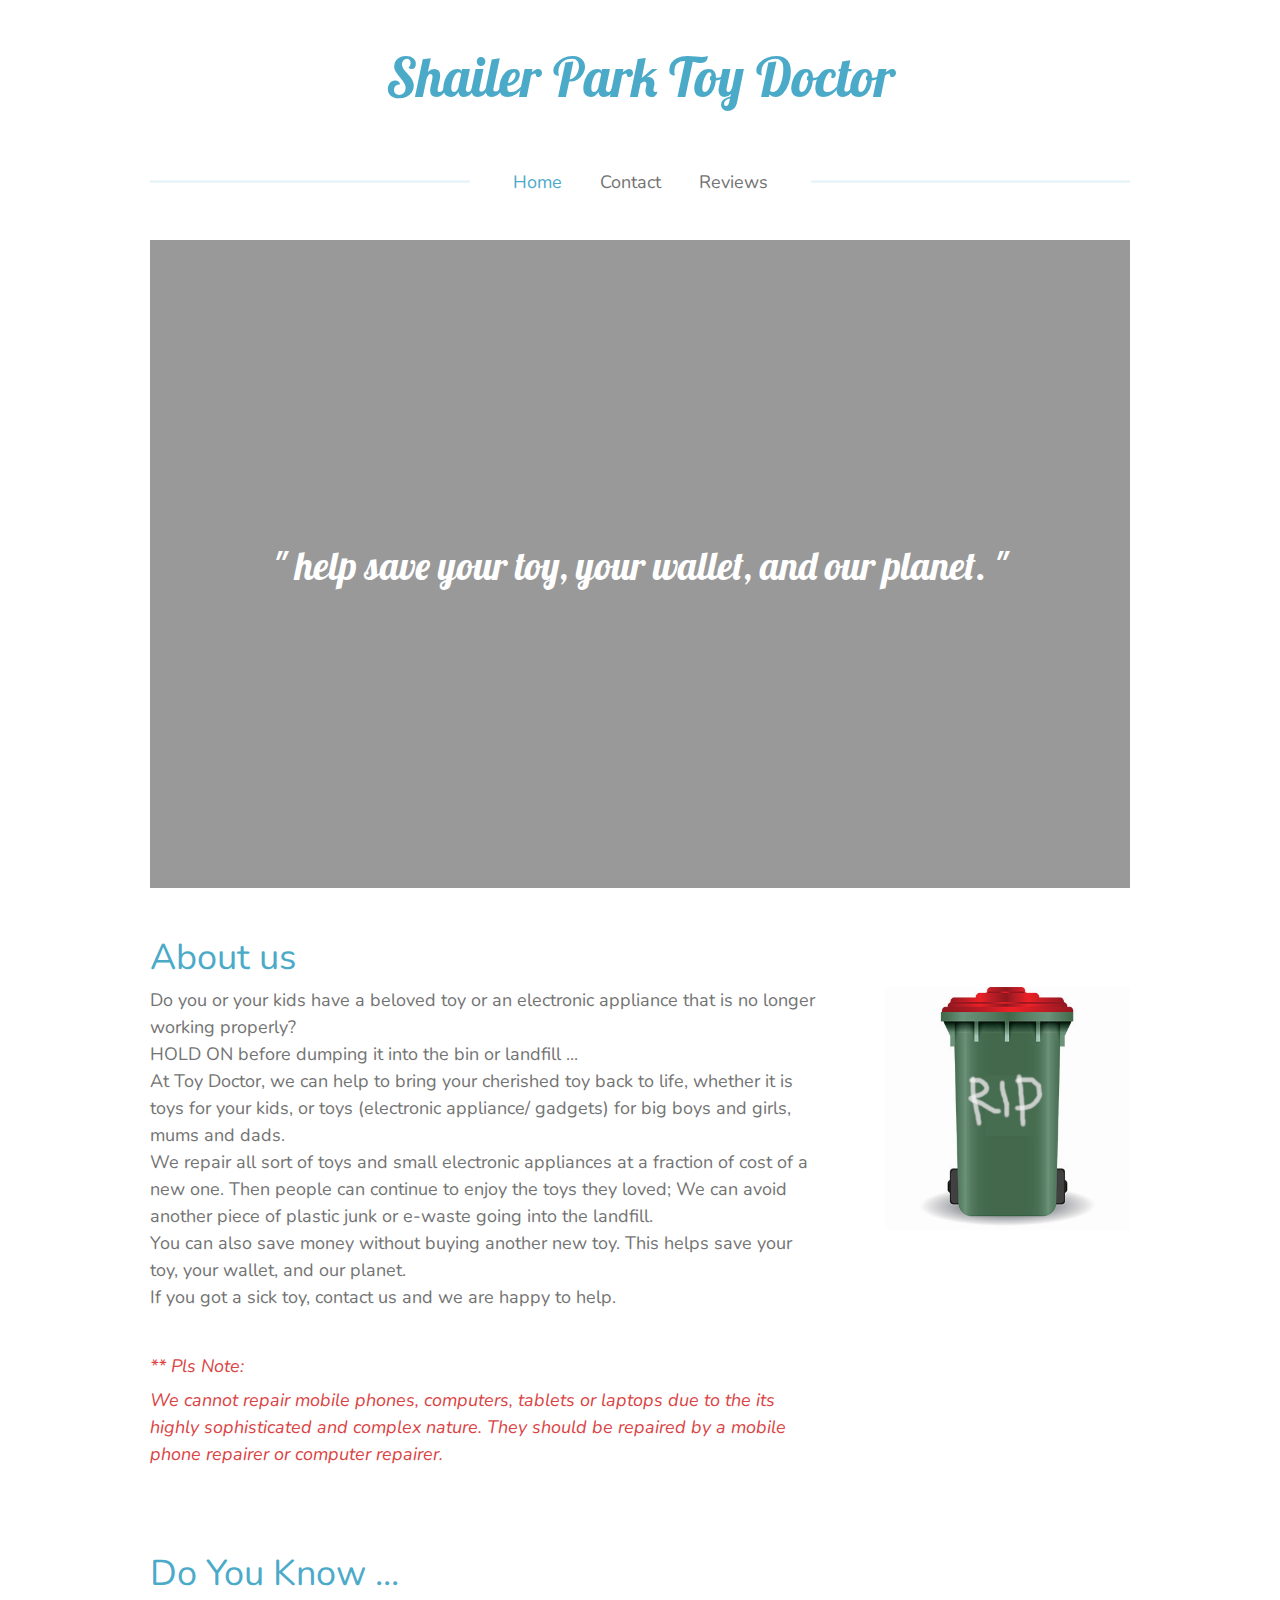
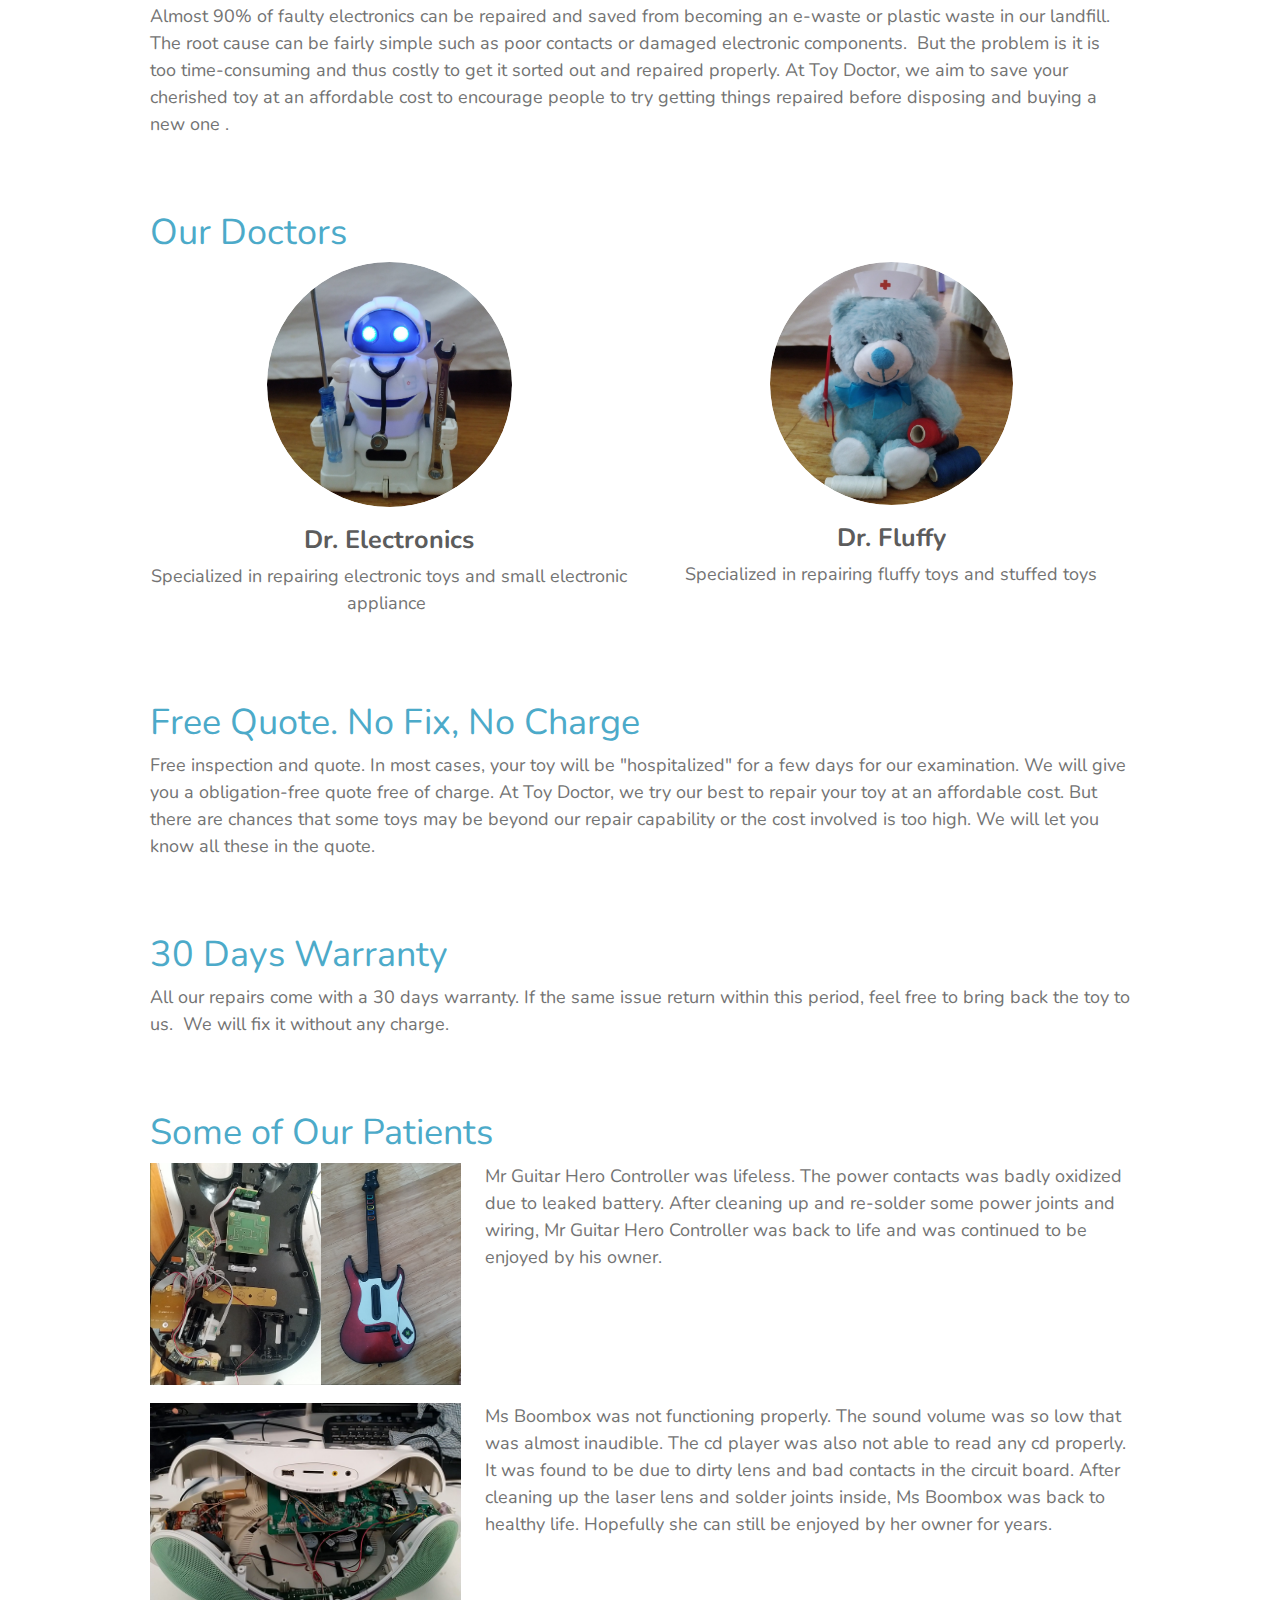
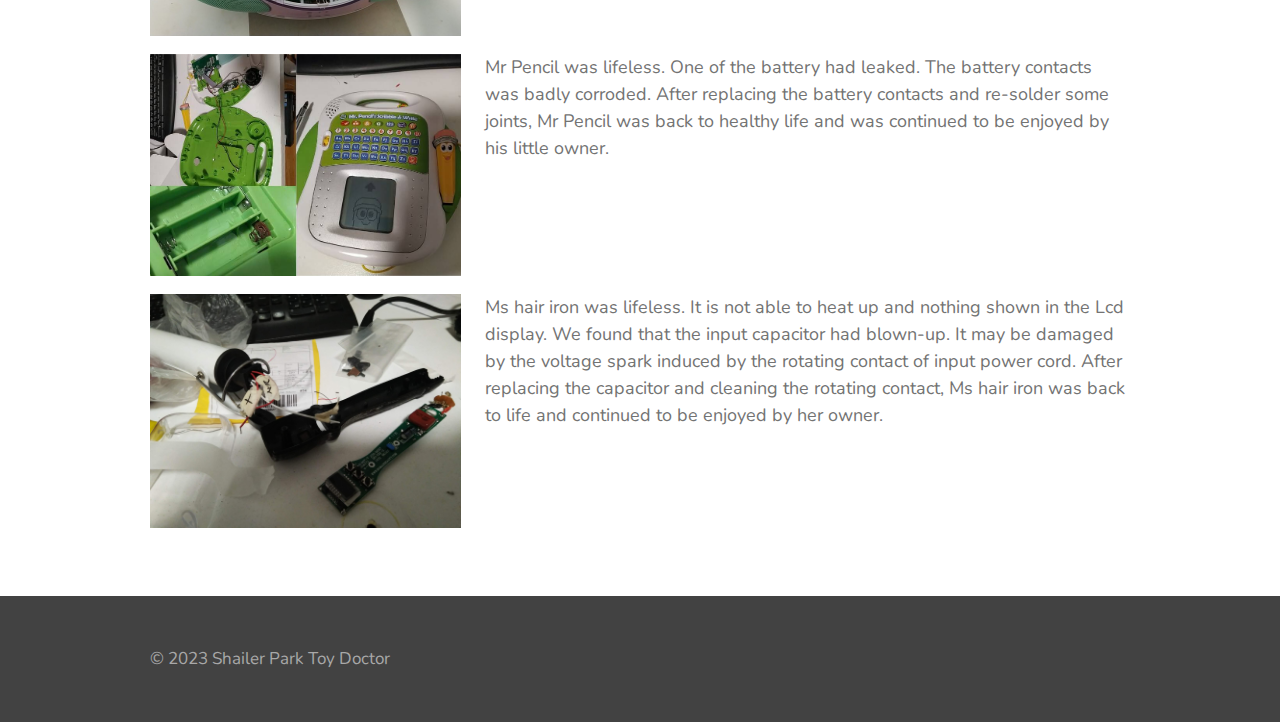
==== commit 0cfab0b8: "update footer" ====
--- a/index.html
+++ b/index.html
@@ -795,7 +795,7 @@
             <div class="jw-credits-owner">
               <div id="jw-footer-text">
                 <div class="jw-footer-text-content">
-                  © 2023 Toy Doctor Shailer Park
+                  © 2023 Shailer Park Toy Doctor
                 </div>
               </div>
             </div>
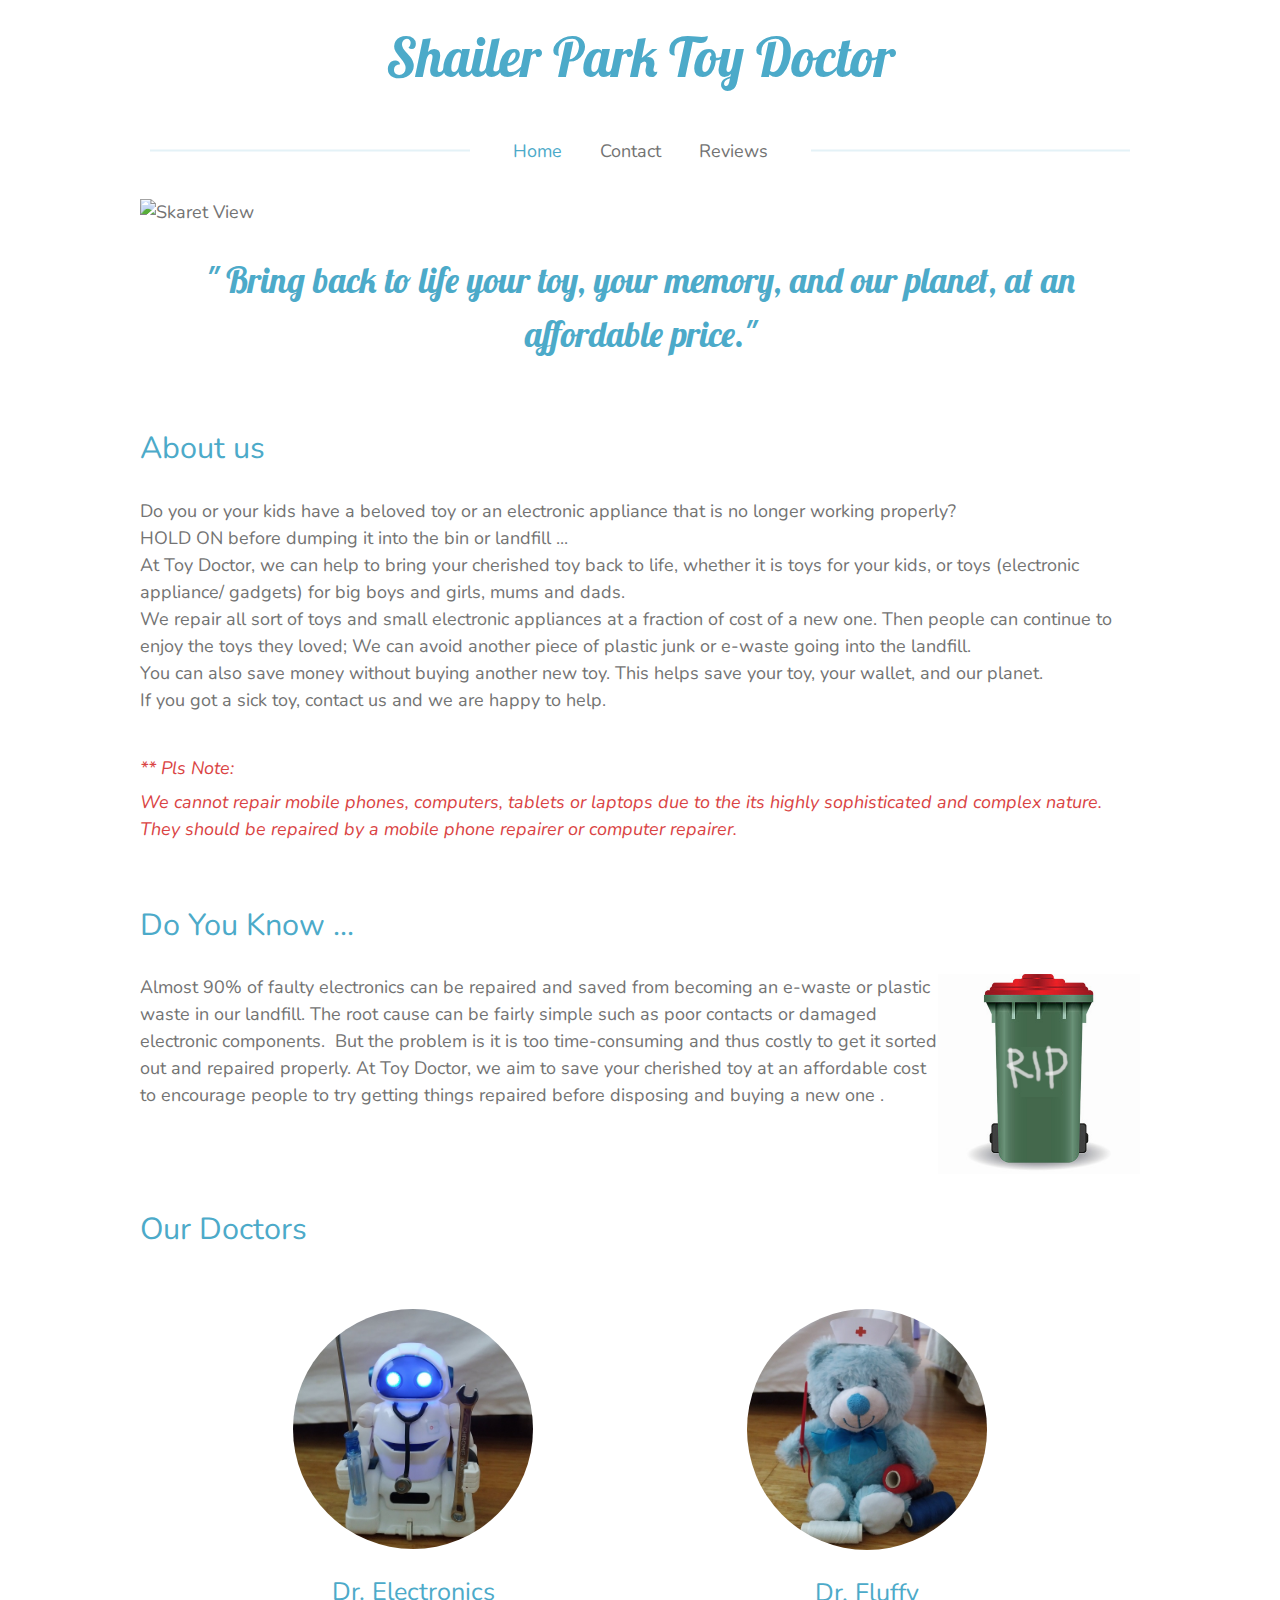
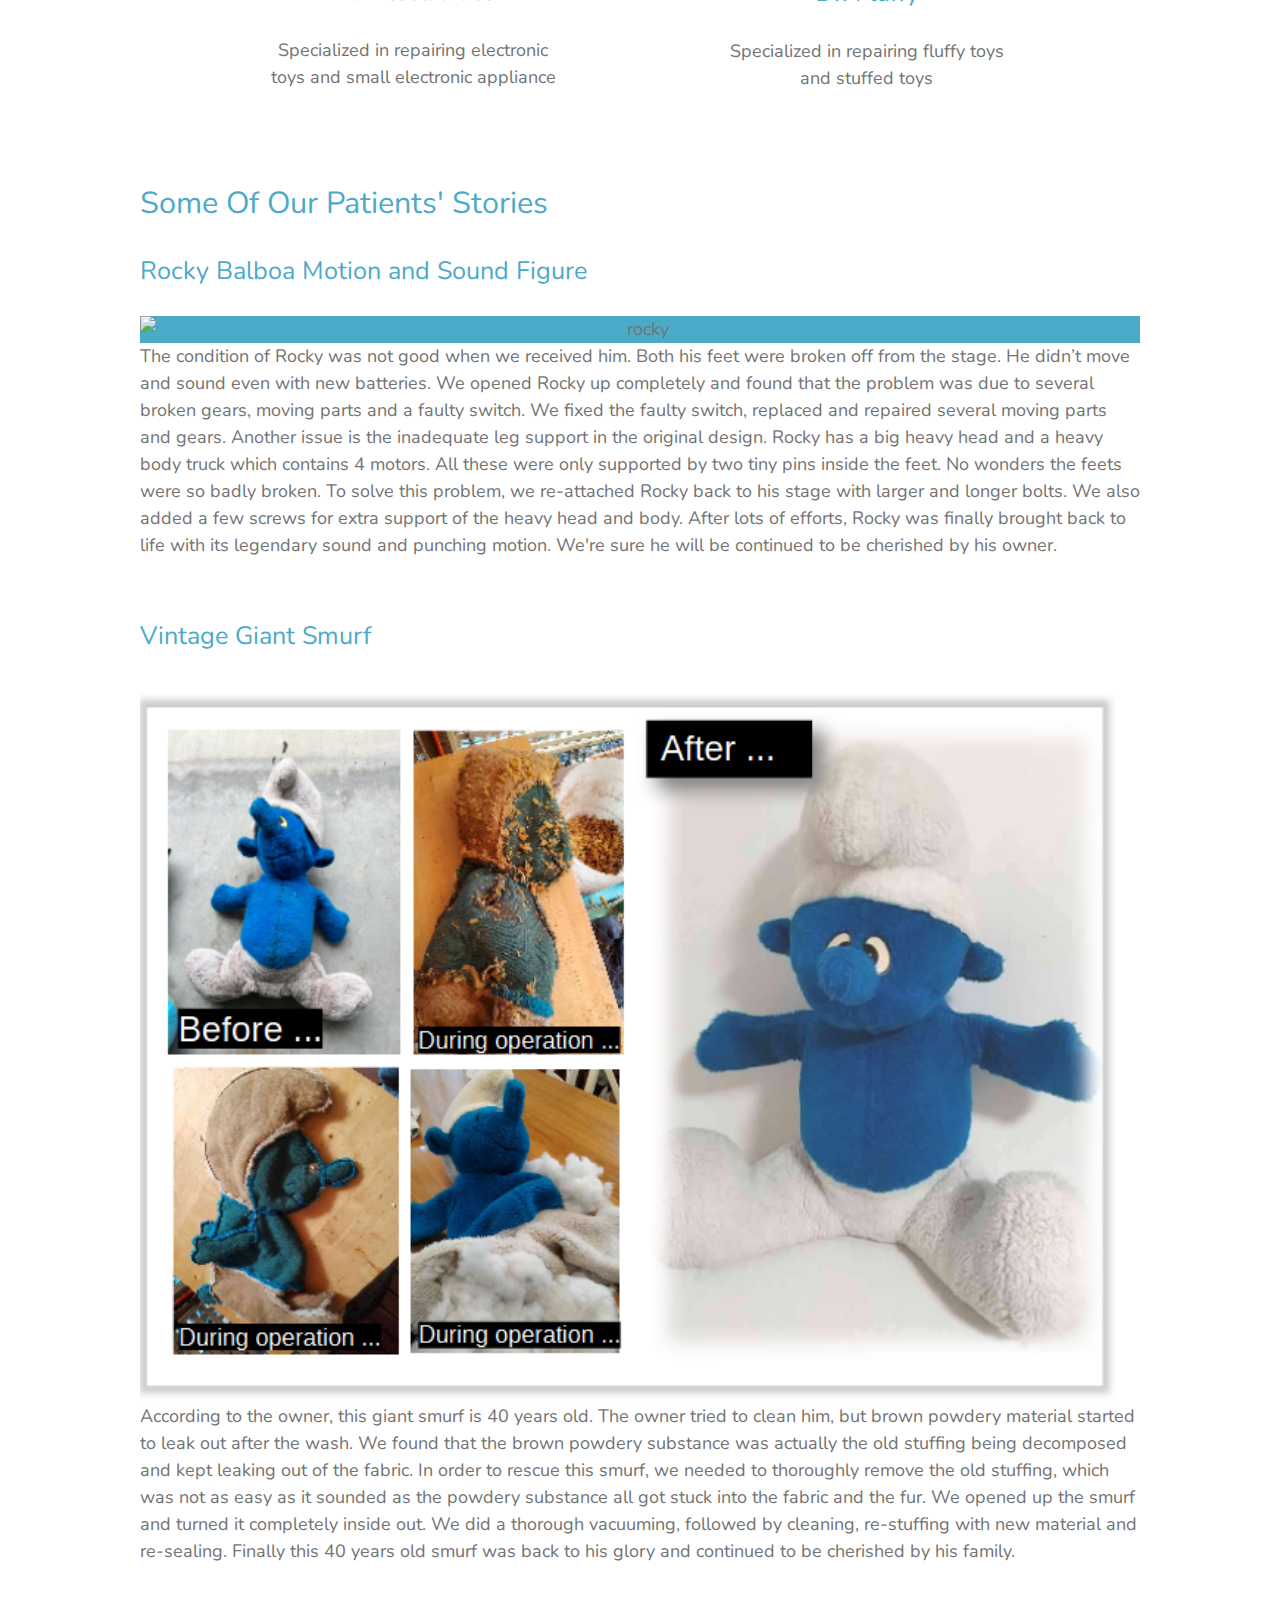
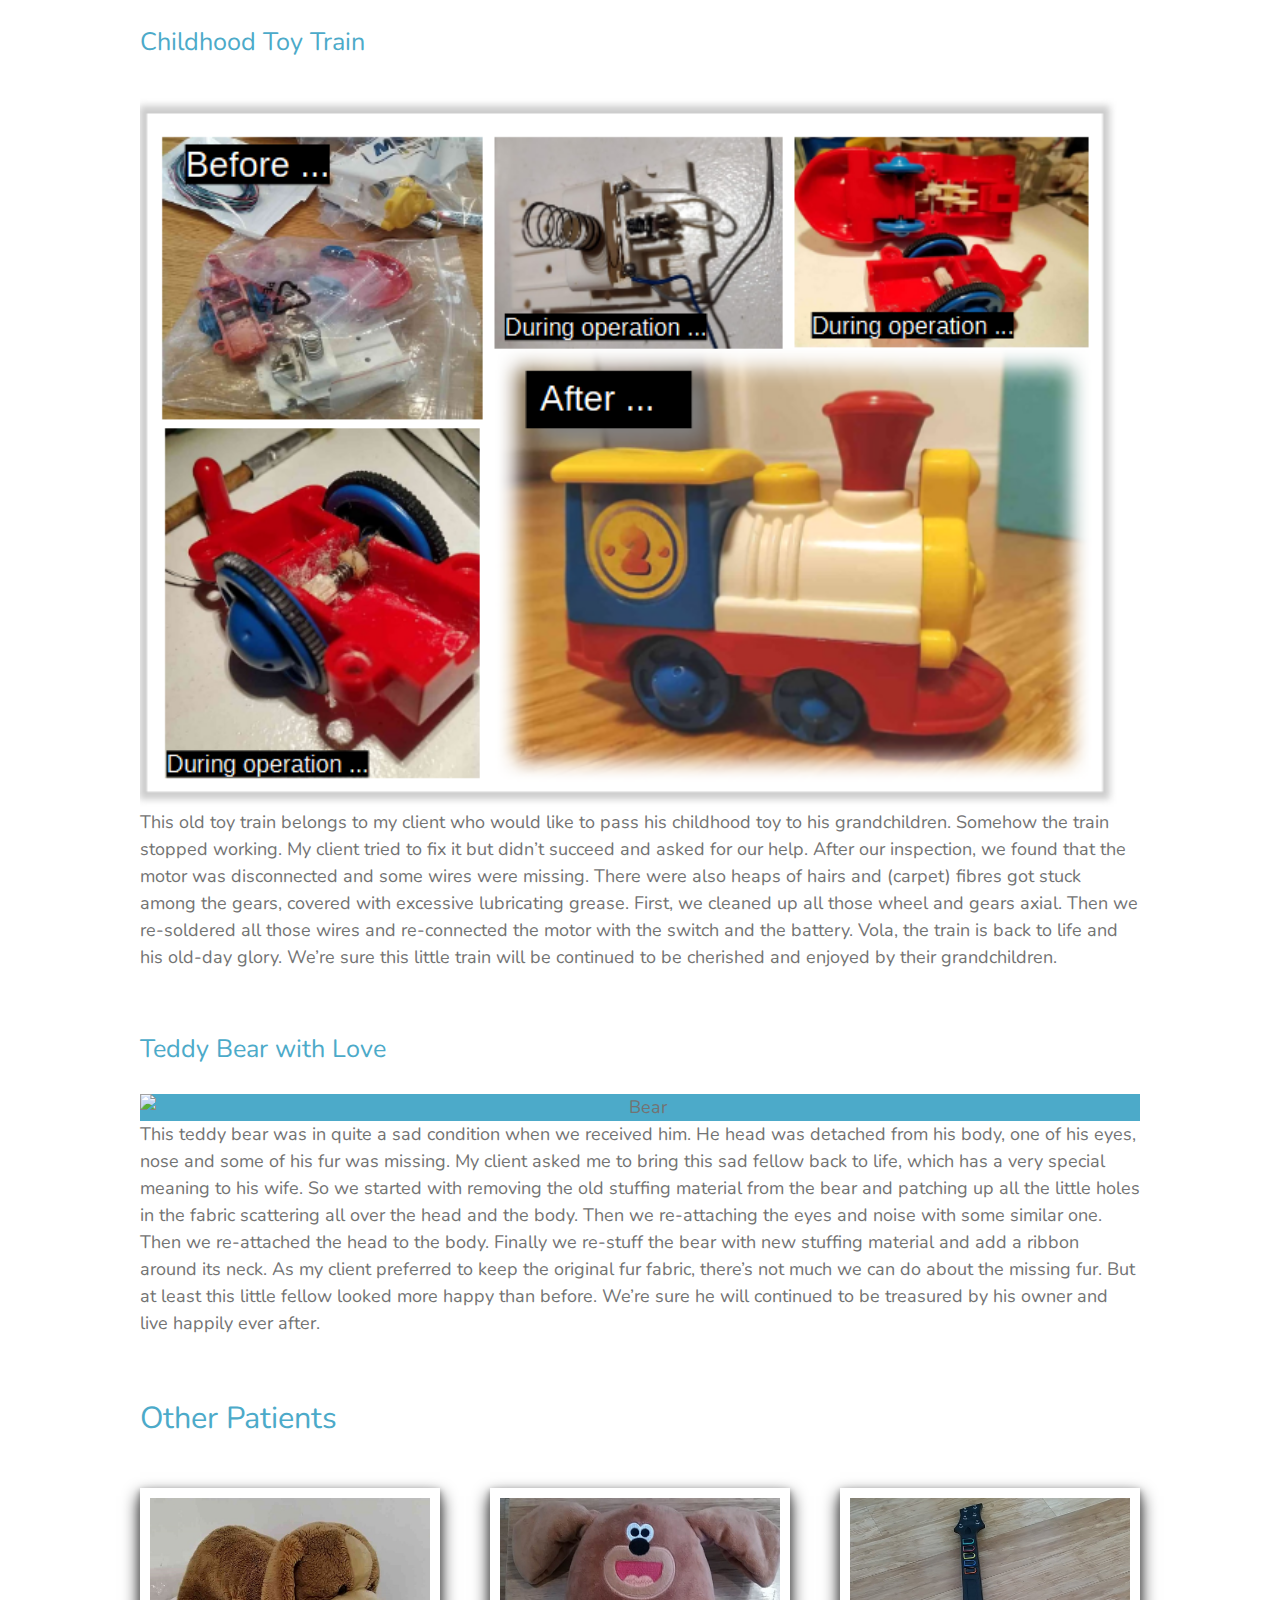
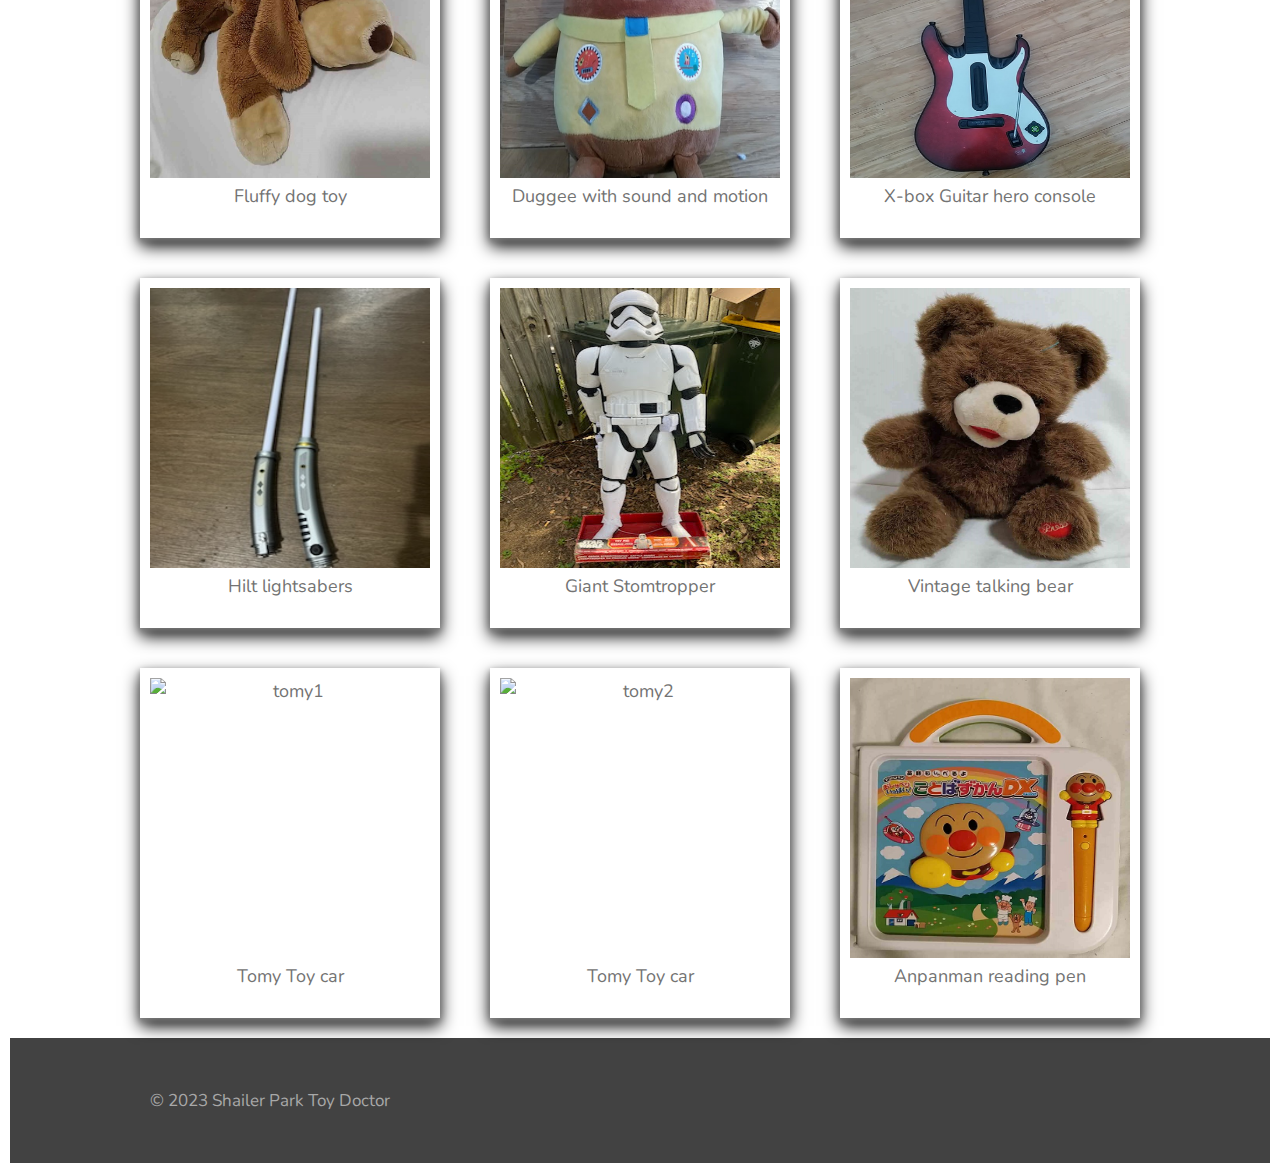
==== commit 7d13dbaf: "feat: update index and image" ====
--- a/index.html
+++ b/index.html
@@ -1,934 +1,490 @@
 <!DOCTYPE html>
 <html class="no-js" lang="">
-  <head>
-    <meta charset="utf-8" />
-    <title>Shailer Park Toy Doctor</title>
-    <meta name="description" content="At Toy Doctor, we can help to bring your cherished toy back to life, whether it is toys for your kids, or toys (electronic appliance/ gadgets) for big boys and girls, mums and dads." />
-    <meta name="viewport" content="width=device-width, initial-scale=1" />
-
-    <meta property="og:title" content="Shailer Park Toy Doctor" />
-    <meta property="og:type" content="website" />
-    <meta property="og:url" content="http://sptoydoctor.com.au/" />
-    <meta property="og:image" content="http://sptoydoctor.com.au/images/IMG_20230224_154741.jpg" />
-
-    <link rel="icon" href="/favicon.ico" sizes="any" />
-    <link rel="icon" href="/icon.svg" type="image/svg+xml" />
-    <link rel="apple-touch-icon" href="icon.png" />
-
-    <link rel="preconnect" href="https://fonts.googleapis.com" />
-    <link rel="preconnect" href="https://fonts.gstatic.com" crossorigin />
-    <link
-      href="https://fonts.googleapis.com/css2?family=Lobster&family=Nunito:wght@400;700&display=swap"
-      rel="stylesheet"
-    />
-    <link rel="stylesheet" href="css/style.css" />
-
-    <link rel="manifest" href="site.webmanifest">
-    <meta name="theme-color" content="#fafafa" />
-  </head>
-
-  <body>
-    <div class="jw-body">
-      <div class="jw-mobile-menu jw-mobile-is-text js-mobile-menu">
-        <span
-          class="jw-mobile-menu__button jw-mobile-menu__button--dummy"
-        ></span>
-        <div class="jw-mobile-header jw-mobile-header--text">
-          <span class="jw-mobile-header-content">
-            <span class="jw-mobile-text">
-              <span style="display: inline-block; font-size: 150%"
-                ><span style="display: inline-block">
-                  <span>Shailer Park </span>Toy Doctor
-                </span></span
-              >
-            </span>
-          </span>
-        </div>
-
-        <button
-          type="button"
-          class="jw-mobile-menu__button jw-mobile-toggle"
-          aria-label="Toggle menu"
-        >
-          <span class="jw-icon-burger jw-icon-burger--cross"></span>
-        </button>
-      </div>
-      <div class="topmenu">
-        <header>
-          <div class="topmenu-inner jw-header-container">
-            <div class="jw-header-logo">
-              <div
-                class="jw-header jw-header-title-container jw-header-text"
-                data-stylable="true"
-              >
-                <h1 id="jw-header-title" class="jw-header-title">
-                  Shailer Park Toy Doctor
-                </h1>
-              </div>
+
+<head>
+  <meta charset="utf-8" />
+  <title>Shailer Park Toy Doctor</title>
+  <meta name="description"
+    content="At Toy Doctor, we can help to bring your cherished toy back to life, whether it is toys for your kids, or toys (electronic appliance/ gadgets) for big boys and girls, mums and dads." />
+  <meta name="viewport" content="width=device-width, initial-scale=1" />
+
+  <meta property="og:title" content="Shailer Park Toy Doctor" />
+  <meta property="og:type" content="website" />
+  <meta property="og:url" content="http://sptoydoctor.com.au/" />
+  <meta property="og:image" content="http://sptoydoctor.com.au/images/IMG_20230224_154741.jpg" />
+
+  <link rel="icon" href="/favicon.ico" sizes="any" />
+  <link rel="apple-touch-icon" href="icon.png" />
+
+  <link rel="preconnect" href="https://fonts.googleapis.com" />
+  <link rel="preconnect" href="https://fonts.gstatic.com" crossorigin />
+  <link href="https://fonts.googleapis.com/css2?family=Lobster&family=Nunito:wght@400;700&display=swap"
+    rel="stylesheet" />
+  <link rel="stylesheet" href="css/style.css" />
+
+  <link rel="manifest" href="site.webmanifest">
+  <meta name="theme-color" content="#fafafa" />
+
+  <style>
+    /*
+    * {
+      margin: 10px;
+      padding: 5px;
+    }
+    */
+    .title-main, .title-slogan {
+      line-height: 1;
+      margin: 0;
+      color: #4caac9;
+      font-weight: 400;
+      font-style: normal;
+      font-size: 54px;
+      display: block;
+      font-family: "Lobster";
+      text-align: center;
+      padding: 20px;
+
+    }
+
+    .polaroid-image {
+      width: 280px;
+      height: 330px;
+     /* background-color: lightskyblue;*/
+      box-shadow: 0 3px 6px 0 grey, 0 8px 16px 0 black;
+      margin-bottom: 20px;
+      margin-top: 20px;
+      /*margin: 20px;*/
+      padding: 10px;
+    }
+
+    .polaroid-image > img {
+      width: 100%;
+      height: 85%;
+      
+      display: block;
+      text-align: center;
+      
+    }
+
+    .box {
+      /*background-color: lightgreen;*/
+      text-align: center;
+      padding: 5px;
+    }
+
+    .image-row {
+      display: flex;
+      justify-content: space-between;
+      /* this will add equal space between each image */
+    }
+
+    .main-content {
+      display: block;
+      margin: 0 auto;
+      max-width: 1000px;
+    }
+
+    .menu {
+      margin: 0 auto;
+    }
+    .hero-banner {
+      margin: 0 auto;
+      max-width: 1000px;
+      width: 100%;
+      display: block;
+    }
+    .patient-stories {
+      background-color: #4caac9;
+      margin: 0 auto;
+      max-width: 1000px;
+      width: 100%;
+      display: block;
+    }
+    .patient-stories >img {
+      display: block;
+      width: 100%;
+      text-align: center;
+    }
+
+
+
+    .flexcontainer1 {
+        display: flex;
+        justify-content: right;
+        /*background-color: DodgerBlue;  */
+    }
+	  .flexcontainer > div {
+       /* background-color: #f1f1f1;*/
+        margin-left: 10px; margin-top: 5px;
+    }		
+    
+    .doctors-container{
+
+      display: flex;
+      justify-content: space-evenly;
+
+    }
+    .doctors-box {
+
+      /*background-color: lightcoral;*/
+      width: 30%;
+      margin: 10px;
+      padding: 20px;      
+    }
+    .doctors-box > img {
+      
+      border-radius: 50%;
+      width: 80%;
+      /*height: 80%; 245px;*/
+      display: block;
+      margin-left: auto;
+      margin-right: auto;
+     }
+
+     .doctors-box > h3 {
+      text-align: center;
+     }
+
+     .doctors-box > p {
+      text-align: center;
+     }
+
+ h1,
+ h2 {
+ 
+  color: #4caac9;
+  font-weight: 400;
+  font-style: normal;
+  font-size: 1.7em;
+}
+h3,h4,h5 {
+ 
+  color: #4caac9;
+  font-weight: 400;
+  font-style: normal;
+  font-size: 1.4em;
+}
+
+
+.menu-container{
+  padding: 20px;
+}
+
+body {
+  padding: 10px;
+  box-sizing: border-box;
+}
+    
+  </style>
+
+
+
+</head>
+
+<body>
+
+  <h1 class="title-main">
+    Shailer Park Toy Doctor
+  </h1>
+
+
+<div class = menu-container>
+
+  <nav class="menu jw-menu-copy">
+    <ul id="jw-menu" class="jw-menu jw-menu-horizontal sf-js-enabled sf-arrows" style="touch-action: pan-y">
+      <li class="jw-menu-item jw-menu-is-active">
+        <a class="jw-menu-link js-active-menu-item" href="./index_new.html" data-page-link-id="15321439">
+          <span class=""> Home </span>
+        </a>
+      </li>
+      <li class="jw-menu-item">
+        <a class="jw-menu-link" href="./contact.html" data-page-link-id="15321441">
+          <span class=""> Contact </span>
+        </a>
+      </li>
+      <li class="jw-menu-item">
+        <a class="jw-menu-link" href="./reviews.html" data-page-link-id="15395479">
+          <span class=""> Reviews </span>
+        </a>
+      </li>
+    </ul>
+  </nav>
+
+</div>
+
+  <div class="main-content">
+
+    <img src="images/IMG_20230224_154741.jpg" alt="Skaret View" class="hero-banner">
+
+
+
+    <div class="title-slogan">
+      <span style="font-size: 65%">" Bring back to life your toy, your memory, and our planet, at an affordable price."</span>      
+    </div>
+       <br>
+    <div class="jw-element-imagetext-text">
+      <h2 class="jw-heading-100">About us</h2>
+    </div>
+    <div class="jw-element-imagetext-text">
+      <p style="text-align: left">
+        Do you or your kids have a beloved toy or an
+        electronic appliance that is no longer working
+        properly?<br />HOLD ON before dumping it into the bin
+        or landfill ...<br />At Toy Doctor, we can help to
+        bring your cherished toy back to life, whether it is
+        toys for your kids, or toys (electronic appliance/
+        gadgets) for big boys and girls, mums and
+        dads.&nbsp;<br />We repair all sort of toys and small
+        electronic appliances at a fraction of cost of a new
+        one.&nbsp;Then people&nbsp;can continue to enjoy the
+        toys they loved;&nbsp;We can avoid another piece of
+        plastic junk or e-waste going into the landfill.<br />You
+        can also save money without buying another new toy.
+        This helps save your toy, your wallet, and our
+        planet.<br />If you got a sick toy, contact us and we
+        are happy to help.
+      </p>
+      <p>&nbsp;</p>
+      <p>
+        <span style="color: #da4444"><em>** Pls Note:</em></span>
+      </p>
+      <p>
+        <span style="color: #da4444"><em>We cannot repair mobile phones, computers,
+            tablets or laptops due to the its highly
+            sophisticated and complex nature. They should be
+            repaired by a mobile phone repairer or computer
+            repairer.</em></span>
+      </p>
+    </div>
+   <br>
+    <div class="jw-element-imagetext-text">
+      <h2 class="jw-heading-100">Do You Know ...</h2>
+    </div>
+
+    <div class = "flexcontainer1">
+
+            <div>
+              
+                Almost 90% of faulty electronics can be repaired and saved
+                from becoming an e-waste or plastic waste in our landfill.
+                The root cause can be fairly simple such as poor contacts
+                or damaged electronic components.&nbsp; But the problem is
+                it is too time-consuming and thus costly to get it sorted
+                out and repaired properly. At Toy Doctor, we aim to save
+                your cherished toy at an affordable cost to encourage
+                people to try getting things repaired before disposing and
+                buying a new one .   
             </div>
-            <nav class="menu jw-menu-copy">
-              <ul
-                id="jw-menu"
-                class="jw-menu jw-menu-horizontal sf-js-enabled sf-arrows"
-                style="touch-action: pan-y"
-              >
-                <li class="jw-menu-item jw-menu-is-active">
-                  <a
-                    class="jw-menu-link js-active-menu-item"
-                    href="/"
-                    data-page-link-id="15321439"
-                  >
-                    <span class=""> Home </span>
-                  </a>
-                </li>
-                <li class="jw-menu-item">
-                  <a
-                    class="jw-menu-link"
-                    href="/contact.html"
-                    data-page-link-id="15321441"
-                  >
-                    <span class=""> Contact </span>
-                  </a>
-                </li>
-                <li class="jw-menu-item">
-                  <a
-                    class="jw-menu-link"
-                    href="/reviews.html"
-                    data-page-link-id="15395479"
-                  >
-                    <span class=""> Reviews </span>
-                  </a>
-                </li>
-              </ul>
-            </nav>
-          </div>
-        </header>
-      </div>
-      <div
-        id="jw-slideshow"
-        class="jw-slideshow jw-slideshow-toggle banner-md jw-slideshow--full-width"
-        data-pause="7000"
-        data-autoplay="1"
-        data-transition="horizontal"
-        data-ratio="0.54"
-      >
-        <div class="bx-wrapper bx-viewport">
-          <ul>
-            <li class="jw-slideshow-slide">
-              <div
-                data-key="0"
-                data-text='<span style="font-size: 85%;">" help save your toy, your wallet,&amp;nbsp;and our planet. "</span>'
-                data-subtext=""
-                data-buttontext=""
-                data-buttontarget="_self"
-                data-backdrop="1"
-                data-layout="text"
-                style="
-                  background-position: 54% 15%;
-                  background-image: url('images/IMG_20230224_154741.jpg');
-                "
-                data-background-position-x="0.54"
-                data-background-position-y="0.15"
-                class="jw-slideshow-slide-content jw-slideshow-slide-content--display-cover jw-slideshow-slide-content--backdrop jw-slideshow-slide-content--captions"
-              >
-                <div class="jw-slideshow-slide-backdrop"></div>
-                <div class="jw-slideshow-slide-content-height-enforcer-wrapper">
-                  <div
-                    class="jw-slideshow-slide-content-height-enforcer"
-                    style="padding-bottom: 54%"
-                  ></div>
-                </div>
-                <div
-                  class="bx-caption-wrapper jw-slideshow-slide-align-center"
-                  style="opacity: 1"
-                >
-                  <div class="bx-caption">
-                    <div class="jw-slideshow-title">
-                      <span style="font-size: 85%"
-                        >" help save your toy, your wallet,&nbsp;and our planet.
-                        "</span
-                      >
-                    </div>
-                  </div>
-                </div>
-              </div>
-            </li>
-          </ul>
-        </div>
-        <div class="jw-slideshow__scroll-arrow">
-          <i class="website-rendering-icon-down-open-big"></i>
-        </div>
-        <style>
-          @media screen and (min-width: 1200px) {
-            .jw-slideshow--full-width
-              .jw-slideshow-slide-content-height-enforcer {
-              height: 648px !important;
-            }
-          }
-        </style>
-      </div>
-      <div class="wrapper">
-        <div class="content-wrap">
-          <section>
-            <div
-              data-section-name="content"
-              class="jw-section jw-section-content lt600 lt800"
-            >
-              <div
-                id="jw-element-232410145"
-                data-jw-element-id="232410145"
-                class="jw-tree-node jw-element jw-container jw-tree-container jw-node-is-first-child jw-node-is-last-child lt600 lt800"
-              >
-                <div
-                  id="jw-element-232410728"
-                  data-jw-element-id="232410728"
-                  class="jw-tree-node jw-element jw-image-text jw-node-is-first-child"
-                >
-                  <div class="jw-element-imagetext-text">
-                    <h2 class="jw-heading-100">About us</h2>
-                  </div>
-                </div>
-                <div
-                  id="jw-element-233429139"
-                  data-jw-element-id="233429139"
-                  class="jw-tree-node jw-element jw-columns jw-tree-container jw-tree-horizontal lt600 lt800"
-                >
-                  <div
-                    id="jw-element-233429140"
-                    data-jw-element-id="233429140"
-                    style="width: 69.02390438247%"
-                    class="jw-tree-node jw-element jw-container jw-tree-container jw-node-is-first-child lt800 lt600"
-                  >
-                    <div
-                      id="jw-element-232410568"
-                      data-jw-element-id="232410568"
-                      class="jw-tree-node jw-element jw-image-text jw-node-is-first-child jw-node-is-last-child"
-                    >
-                      <div class="jw-element-imagetext-text">
-                        <p style="text-align: left">
-                          Do you or your kids have a beloved toy or an
-                          electronic appliance that is no longer working
-                          properly?<br />HOLD ON before dumping it into the bin
-                          or landfill ...<br />At Toy Doctor, we can help to
-                          bring your cherished toy back to life, whether it is
-                          toys for your kids, or toys (electronic appliance/
-                          gadgets) for big boys and girls, mums and
-                          dads.&nbsp;<br />We repair all sort of toys and small
-                          electronic appliances at a fraction of cost of a new
-                          one.&nbsp;Then people&nbsp;can continue to enjoy the
-                          toys they loved;&nbsp;We can avoid another piece of
-                          plastic junk or e-waste going into the landfill.<br />You
-                          can also save money without buying another new toy.
-                          This helps save your toy, your wallet, and our
-                          planet.<br />If you got a sick toy, contact us and we
-                          are happy to help.
-                        </p>
-                        <p>&nbsp;</p>
-                        <p>
-                          <span style="color: #da4444"
-                            ><em>** Pls Note:</em></span
-                          >
-                        </p>
-                        <p>
-                          <span style="color: #da4444"
-                            ><em
-                              >We cannot repair mobile phones, computers,
-                              tablets or laptops due to the its highly
-                              sophisticated and complex nature. They should be
-                              repaired by a mobile phone repairer or computer
-                              repairer.</em
-                            ></span
-                          >
-                        </p>
-                      </div>
-                    </div>
-                  </div>
-                  <div
-                    id="jw-element-233429142"
-                    data-jw-element-id="233429142"
-                    style="width: 30.97609561753%"
-                    class="jw-tree-node jw-element jw-container jw-tree-container jw-node-is-last-child lt600 lt800"
-                  >
-                    <div
-                      id="jw-element-233429143"
-                      data-jw-element-id="233429143"
-                      class="jw-tree-node jw-element jw-image jw-node-is-first-child jw-node-is-last-child"
-                    >
-                      <div
-                        class="jw-intent jw-element-image jw-element-child jw-element-content jw-element-activeless jw-element-no-margin jw-element-image-is-right"
-                        style="width: 245px"
-                        data-high-res-path="images/ripbin.jpg"
-                      >
-                        <picture
-                          class="jw-element-image__image-wrapper jw-image-is-square jw-intrinsic"
-                          style="padding-top: 99.183673469388%"
-                        >
-                          <img
-                            class="jw-element-image__image jw-intrinsic__item"
-                            width="245"
-                            height="243"
-                            alt=""
-                            src="images/ripbin.jpg"
-                            sizes="(max-width: 640px) 245px, (max-width: 980px) 30vw, 245px"
-                            loading="lazy"
-                          />
-                        </picture>
-                      </div>
-                    </div>
-                  </div>
-                </div>
-                <div
-                  id="jw-element-232888824"
-                  data-jw-element-id="232888824"
-                  class="jw-tree-node jw-element jw-spacer"
-                >
-                  <div
-                    class="jw-element-spacer-container"
-                    style="height: 50px"
-                  ></div>
-                </div>
-                <div
-                  id="jw-element-232868282"
-                  data-jw-element-id="232868282"
-                  class="jw-tree-node jw-element jw-image-text"
-                >
-                  <div class="jw-element-imagetext-text">
-                    <h2 class="jw-heading-100">Do You Know ...</h2>
-                  </div>
-                </div>
-                <div
-                  id="jw-element-232868362"
-                  data-jw-element-id="232868362"
-                  class="jw-tree-node jw-element jw-image-text"
-                >
-                  <div class="jw-element-imagetext-text">
-                    <p>
-                      Almost 90% of faulty electronics can be repaired and saved
-                      from becoming an e-waste or plastic waste in our landfill.
-                      The root cause can be fairly simple such as poor contacts
-                      or damaged electronic components.&nbsp; But the problem is
-                      it is too time-consuming and thus costly to get it sorted
-                      out and repaired properly. At Toy Doctor, we aim to save
-                      your cherished toy at an affordable cost to encourage
-                      people to try getting things repaired before disposing and
-                      buying a new one .&nbsp;
-                    </p>
-                  </div>
-                </div>
-                <div
-                  id="jw-element-232888847"
-                  data-jw-element-id="232888847"
-                  class="jw-tree-node jw-element jw-spacer"
-                >
-                  <div
-                    class="jw-element-spacer-container"
-                    style="height: 50px"
-                  ></div>
-                </div>
-                <div
-                  id="jw-element-232411112"
-                  data-jw-element-id="232411112"
-                  class="jw-tree-node jw-element jw-image-text"
-                >
-                  <div class="jw-element-imagetext-text">
-                    <h2 class="jw-heading-100">Our Doctors</h2>
-                  </div>
-                </div>
-                <div
-                  id="jw-element-232411278"
-                  data-jw-element-id="232411278"
-                  class="jw-tree-node jw-element jw-columns jw-tree-container jw-tree-horizontal lt600 lt800"
-                >
-                  <div
-                    id="jw-element-232411279"
-                    data-jw-element-id="232411279"
-                    style="width: 50%"
-                    class="jw-tree-node jw-element jw-container jw-tree-container jw-node-is-first-child lt600 lt800"
-                  >
-                    <div
-                      id="jw-element-232411307"
-                      data-jw-element-id="232411307"
-                      class="jw-tree-node jw-element jw-image jw-node-is-first-child"
-                    >
-                      <div
-                        class="jw-intent jw-element-image jw-element-child jw-element-content jw-element-activeless jw-element-no-margin jw-element-image-is-center jw-element-image--full-width-to-420"
-                        style="width: 245px"
-                        data-high-res-path="images/IMG_20230623_151949.jpg"
-                      >
-                        <picture
-                          class="jw-element-image__image-wrapper jw-image-is-round jw-intrinsic"
-                          style="padding-top: 100%"
-                        >
-                          <img
-                            class="jw-element-image__image jw-intrinsic__item"
-                            width="245"
-                            height="245"
-                            alt=""
-                            src="images/IMG_20230623_151949.jpg"
-                            sizes="(max-width: 420px) 100vw, (max-width: 640px) 245px, (max-width: 980px) 49vw, 245px"
-                            loading="lazy"
-                          />
-                        </picture>
-                      </div>
-                    </div>
-                    <div
-                      id="jw-element-232411187"
-                      data-jw-element-id="232411187"
-                      class="jw-tree-node jw-element jw-image-text jw-node-is-last-child"
-                    >
-                      <div class="jw-element-imagetext-text">
-                        <h3 class="jw-heading-70" style="text-align: center">
-                          <span style="color: #5c5c5c"
-                            ><strong>Dr. Electronics</strong></span
-                          >
-                        </h3>
-                        <p style="text-align: center">
-                          Specialized in repairing electronic toys and small
-                          electronic appliance&nbsp;
-                        </p>
-                      </div>
-                    </div>
-                  </div>
-                  <div
-                    id="jw-element-232411280"
-                    data-jw-element-id="232411280"
-                    style="width: 50%"
-                    class="jw-tree-node jw-element jw-container jw-tree-container jw-node-is-last-child lt600 lt800"
-                  >
-                    <div
-                      id="jw-element-232575240"
-                      data-jw-element-id="232575240"
-                      class="jw-tree-node jw-element jw-image jw-node-is-first-child"
-                    >
-                      <div
-                        class="jw-intent jw-element-image jw-element-child jw-element-content jw-element-activeless jw-element-no-margin jw-element-image-is-center jw-element-image--full-width-to-420"
-                        style="width: 243px"
-                      >
-                        <picture
-                          class="jw-element-image__image-wrapper jw-image-is-round jw-intrinsic"
-                          style="padding-top: 100%"
-                        >
-                          <img
-                            class="jw-element-image__image jw-intrinsic__item"
-                            width="243"
-                            height="243"
-                            alt=""
-                            src="images/IMG_20230623_151959.jpg"
-                            sizes="(max-width: 420px) 100vw, (max-width: 640px) 243px, (max-width: 980px) 49vw, 243px"
-                            loading="lazy"
-                          />
-                        </picture>
-                      </div>
-                    </div>
-                    <div
-                      id="jw-element-232411363"
-                      data-jw-element-id="232411363"
-                      class="jw-tree-node jw-element jw-image-text jw-node-is-last-child"
-                    >
-                      <div class="jw-element-imagetext-text">
-                        <h3 class="jw-heading-70" style="text-align: center">
-                          <span style="color: #5c5c5c"
-                            ><strong>Dr. Fluffy</strong></span
-                          >
-                        </h3>
-                        <p style="text-align: center">
-                          Specialized in repairing fluffy toys and stuffed toys
-                        </p>
-                      </div>
-                    </div>
-                  </div>
-                </div>
-                <div
-                  id="jw-element-232411398"
-                  data-jw-element-id="232411398"
-                  class="jw-tree-node jw-element jw-spacer"
-                >
-                  <div
-                    class="jw-element-spacer-container"
-                    style="height: 50px"
-                  ></div>
-                </div>
-                <div
-                  id="jw-element-232417543"
-                  data-jw-element-id="232417543"
-                  class="jw-tree-node jw-element jw-image-text"
-                >
-                  <div class="jw-element-imagetext-text">
-                    <h2 class="jw-heading-100">
-                      Free Quote. No Fix, No Charge&nbsp;
-                    </h2>
-                  </div>
-                </div>
-                <div
-                  id="jw-element-232417582"
-                  data-jw-element-id="232417582"
-                  class="jw-tree-node jw-element jw-image-text"
-                >
-                  <div class="jw-element-imagetext-text">
-                    <p>
-                      Free inspection and quote. In most cases, your toy will be
-                      "hospitalized" for a few days for our examination. We will
-                      give you a obligation-free quote free of charge. At Toy
-                      Doctor, we try our best to repair your toy at an
-                      affordable cost. But there are chances that some toys may
-                      be beyond our repair capability or the cost involved is
-                      too high. We will let you know all these in the quote.
-                    </p>
-                  </div>
-                </div>
-                <div
-                  id="jw-element-232418391"
-                  data-jw-element-id="232418391"
-                  class="jw-tree-node jw-element jw-spacer"
-                >
-                  <div
-                    class="jw-element-spacer-container"
-                    style="height: 50px"
-                  ></div>
-                </div>
-                <div
-                  id="jw-element-232442261"
-                  data-jw-element-id="232442261"
-                  class="jw-tree-node jw-element jw-image-text"
-                >
-                  <div class="jw-element-imagetext-text">
-                    <h2 class="jw-heading-100">30 Days Warranty</h2>
-                  </div>
-                </div>
-                <div
-                  id="jw-element-232442271"
-                  data-jw-element-id="232442271"
-                  class="jw-tree-node jw-element jw-image-text"
-                >
-                  <div class="jw-element-imagetext-text">
-                    <p>
-                      All our repairs come with a 30 days warranty. If the same
-                      issue return within this period, feel free to bring back
-                      the toy to us.&nbsp; We will fix it without any charge.
-                    </p>
-                  </div>
-                </div>
-                <div
-                  id="jw-element-232442628"
-                  data-jw-element-id="232442628"
-                  class="jw-tree-node jw-element jw-spacer"
-                >
-                  <div
-                    class="jw-element-spacer-container"
-                    style="height: 50px"
-                  ></div>
-                </div>
-                <div
-                  id="jw-element-232410716"
-                  data-jw-element-id="232410716"
-                  class="jw-tree-node jw-element jw-image-text"
-                >
-                  <div class="jw-element-imagetext-text">
-                    <h2 style="text-align: left" class="jw-heading-100">
-                      Some of Our Patients&nbsp;
-                    </h2>
-                  </div>
-                </div>
-                <div
-                  id="jw-element-232858234"
-                  data-jw-element-id="232858234"
-                  class="jw-tree-node jw-element jw-columns jw-tree-container jw-tree-horizontal lt600 lt800"
-                >
-                  <div
-                    id="jw-element-232858235"
-                    data-jw-element-id="232858235"
-                    style="width: 33.366533864542%"
-                    class="jw-tree-node jw-element jw-container jw-tree-container jw-node-is-first-child lt600 lt800"
-                  >
-                    <div
-                      id="jw-element-232858226"
-                      data-jw-element-id="232858226"
-                      class="jw-tree-node jw-element jw-image jw-node-is-first-child jw-node-is-last-child"
-                    >
-                      <div
-                        class="jw-intent jw-element-image jw-element-child jw-element-content jw-element-activeless jw-element-no-margin jw-element-image-is-left"
-                        style="width: 100%"
-                      >
-                        <picture
-                          class="jw-element-image__image-wrapper jw-image-is-square jw-intrinsic"
-                          style="padding-top: 71.383647798742%"
-                        >
-                          <img
-                            class="jw-element-image__image jw-intrinsic__item"
-                            width="318"
-                            height="227"
-                            alt=""
-                            src="images/adobe_express_20230725_0156340_1.webp"
-                            sizes="(max-width: 640px) 100vw, (max-width: 980px) 32vw, 318px"
-                            loading="lazy"
-                          />
-                        </picture>
-                      </div>
-                    </div>
-                  </div>
-                  <div
-                    id="jw-element-232858238"
-                    data-jw-element-id="232858238"
-                    style="width: 66.633466135458%"
-                    class="jw-tree-node jw-element jw-container jw-tree-container jw-node-is-last-child lt800 lt600"
-                  >
-                    <div
-                      id="jw-element-232858242"
-                      data-jw-element-id="232858242"
-                      class="jw-tree-node jw-element jw-image-text jw-node-is-first-child jw-node-is-last-child"
-                    >
-                      <div class="jw-element-imagetext-text">
-                        <p>
-                          Mr Guitar Hero Controller was lifeless. The power
-                          contacts was badly oxidized due to leaked battery.
-                          After cleaning up and re-solder some power joints and
-                          wiring, Mr Guitar Hero Controller was back to life and
-                          was continued to be enjoyed by his owner.
-                        </p>
-                      </div>
-                    </div>
-                  </div>
-                </div>
-                <div
-                  id="jw-element-232860060"
-                  data-jw-element-id="232860060"
-                  class="jw-tree-node jw-element jw-columns jw-tree-container jw-tree-horizontal lt600 lt800"
-                >
-                  <div
-                    id="jw-element-232860061"
-                    data-jw-element-id="232860061"
-                    style="width: 33.366533864542%"
-                    class="jw-tree-node jw-element jw-container jw-tree-container jw-node-is-first-child lt600 lt800"
-                  >
-                    <div
-                      id="jw-element-232860015"
-                      data-jw-element-id="232860015"
-                      class="jw-tree-node jw-element jw-image jw-node-is-first-child jw-node-is-last-child"
-                    >
-                      <div
-                        class="jw-intent jw-element-image jw-element-child jw-element-content jw-element-activeless jw-element-no-margin jw-element-image-is-left"
-                        style="width: 100%"
-                      >
-                        <picture
-                          class="jw-element-image__image-wrapper jw-image-is-square jw-intrinsic"
-                          style="padding-top: 75.157232704403%"
-                        >
-                          <img
-                            class="jw-element-image__image jw-intrinsic__item"
-                            width="318"
-                            height="239"
-                            alt=""
-                            src="images/IMG_20230630_135245.jpg"
-                            sizes="(max-width: 640px) 100vw, (max-width: 980px) 32vw, 318px"
-                            loading="lazy"
-                          />
-                        </picture>
-                      </div>
-                    </div>
-                  </div>
-                  <div
-                    id="jw-element-232860065"
-                    data-jw-element-id="232860065"
-                    style="width: 66.633466135458%"
-                    class="jw-tree-node jw-element jw-container jw-tree-container jw-node-is-last-child lt800 lt600"
-                  >
-                    <div
-                      id="jw-element-232860067"
-                      data-jw-element-id="232860067"
-                      class="jw-tree-node jw-element jw-image-text jw-node-is-first-child jw-node-is-last-child"
-                    >
-                      <div class="jw-element-imagetext-text">
-                        <p>
-                          Ms Boombox was not functioning properly. The sound
-                          volume was so low that was almost inaudible. The cd
-                          player was also not able to read any cd properly. It
-                          was found to be due to dirty lens and bad contacts in
-                          the circuit board. After cleaning up the laser lens
-                          and solder joints inside, Ms Boombox was back to
-                          healthy life. Hopefully she can still be enjoyed by
-                          her owner for years.
-                        </p>
-                      </div>
-                    </div>
-                  </div>
-                </div>
-                <div
-                  id="jw-element-232884322"
-                  data-jw-element-id="232884322"
-                  class="jw-tree-node jw-element jw-columns jw-tree-container jw-tree-horizontal lt600 lt800"
-                >
-                  <div
-                    id="jw-element-232884325"
-                    data-jw-element-id="232884325"
-                    style="width: 33.366533864542%"
-                    class="jw-tree-node jw-element jw-container jw-tree-container jw-node-is-first-child lt600 lt800"
-                  >
-                    <div
-                      id="jw-element-232884326"
-                      data-jw-element-id="232884326"
-                      class="jw-tree-node jw-element jw-image jw-node-is-first-child jw-node-is-last-child"
-                    >
-                      <div
-                        class="jw-intent jw-element-image jw-element-child jw-element-content jw-element-activeless jw-element-no-margin jw-element-image-is-left"
-                        style="width: 100%"
-                      >
-                        <picture
-                          class="jw-element-image__image-wrapper jw-image-is-square jw-intrinsic"
-                          style="padding-top: 71.383647798742%"
-                        >
-                          <img
-                            class="jw-element-image__image jw-intrinsic__item"
-                            width="318"
-                            height="227"
-                            alt=""
-                            src="images/adobe_express_20230725_0143480_1.jpeg"
-                            sizes="(max-width: 640px) 100vw, (max-width: 980px) 32vw, 318px"
-                            loading="lazy"
-                          />
-                        </picture>
-                      </div>
-                    </div>
-                  </div>
-                  <div
-                    id="jw-element-232884323"
-                    data-jw-element-id="232884323"
-                    style="width: 66.633466135458%"
-                    class="jw-tree-node jw-element jw-container jw-tree-container jw-node-is-last-child lt800 lt600"
-                  >
-                    <div
-                      id="jw-element-232862587"
-                      data-jw-element-id="232862587"
-                      class="jw-tree-node jw-element jw-image-text jw-node-is-first-child jw-node-is-last-child"
-                    >
-                      <div class="jw-element-imagetext-text">
-                        <p>
-                          Mr Pencil was lifeless. One of the battery had leaked.
-                          The battery contacts was badly corroded. After
-                          replacing the battery contacts and re-solder some
-                          joints, Mr Pencil was back to healthy life and was
-                          continued to be enjoyed by his little owner.
-                        </p>
-                      </div>
-                    </div>
-                  </div>
-                </div>
-                <div
-                  id="jw-element-232864737"
-                  data-jw-element-id="232864737"
-                  class="jw-tree-node jw-element jw-columns jw-tree-container jw-tree-horizontal lt600 lt800"
-                >
-                  <div
-                    id="jw-element-232864738"
-                    data-jw-element-id="232864738"
-                    style="width: 33.366533864542%"
-                    class="jw-tree-node jw-element jw-container jw-tree-container jw-node-is-first-child lt600 lt800"
-                  >
-                    <div
-                      id="jw-element-232864691"
-                      data-jw-element-id="232864691"
-                      class="jw-tree-node jw-element jw-image jw-node-is-first-child jw-node-is-last-child"
-                    >
-                      <div
-                        class="jw-intent jw-element-image jw-element-child jw-element-content jw-element-activeless jw-element-no-margin jw-element-image-is-left"
-                        style="width: 100%"
-                      >
-                        <picture
-                          class="jw-element-image__image-wrapper jw-image-is-square jw-intrinsic"
-                          style="padding-top: 75.157232704403%"
-                        >
-                          <img
-                            class="jw-element-image__image jw-intrinsic__item"
-                            width="318"
-                            height="239"
-                            alt=""
-                            src="images/IMG_20190818_003513.jpg"
-                            sizes="(max-width: 640px) 100vw, (max-width: 980px) 32vw, 318px"
-                            loading="lazy"
-                          />
-                        </picture>
-                      </div>
-                    </div>
-                  </div>
-                  <div
-                    id="jw-element-232864741"
-                    data-jw-element-id="232864741"
-                    style="width: 66.633466135458%"
-                    class="jw-tree-node jw-element jw-container jw-tree-container jw-node-is-last-child lt800 lt600"
-                  >
-                    <div
-                      id="jw-element-232864742"
-                      data-jw-element-id="232864742"
-                      class="jw-tree-node jw-element jw-image-text jw-node-is-first-child jw-node-is-last-child"
-                    >
-                      <div class="jw-element-imagetext-text">
-                        <p>
-                          Ms hair iron was lifeless. It is not able to heat up
-                          and nothing shown in the Lcd display. We found that
-                          the input capacitor had blown-up. It may be damaged by
-                          the voltage spark induced by the rotating contact of
-                          input power cord. After replacing the capacitor and
-                          cleaning the rotating contact, Ms hair iron was back
-                          to life and continued to be enjoyed by her
-                          owner.&nbsp;
-                        </p>
-                      </div>
-                    </div>
-                  </div>
-                </div>
-              </div>
+            <div>
+              <img src="images/ripbin.jpg" alt="Test Image" height = "200px"  />
             </div>
-          </section>
-          <aside></aside>
-        </div>
-      </div>
-      <footer>
-        <div
-          data-section-name="footer"
-          class="jw-section jw-section-footer lt600 lt800"
-        >
-          <div
-            id="jw-element-232410144"
-            data-jw-element-id="232410144"
-            class="jw-tree-node jw-element jw-container jw-tree-container jw-tree-container__empty lt600 lt800"
-          ></div>
-          <div class="jw-credits clear">
-            <div class="jw-credits-owner">
-              <div id="jw-footer-text">
-                <div class="jw-footer-text-content">
-                  © 2023 Shailer Park Toy Doctor
-                </div>
-              </div>
-            </div>
-            <div class="jw-credits-right">
-              <div id="jw-credits-tool">
-                <small> </small>
-              </div>
+    </div>
+
+    <div class="jw-element-imagetext-text">
+      <h2 class="jw-heading-100">Our Doctors</h2>
+    </div>
+
+    <div class="doctors-container">
+      <div class="doctors-box">
+          <img src="images/DrElectronic.jpg" >
+          <h3>Dr. Electronics</h3>
+          <p> 
+            Specialized in repairing electronic toys and small
+            electronic appliance
+          </p>
+         
+      </div>
+      <div class="doctors-box">
+            <img src="images/DrFluffy.jpg">
+            <h3>Dr. Fluffy</h3>
+            <p> 
+              Specialized in repairing fluffy toys and stuffed toys
+            </p>
+          
+    </div>
+
+
+    </div>
+    
+
+    <br>
+    <div class="jw-element-imagetext-text">
+      <h2 class="jw-heading-100">Some Of Our Patients' Stories</h2>
+    </div>
+  
+
+    
+
+    <div class="jw-element-imagetext-text">
+      <h3>
+        Rocky Balboa Motion and Sound Figure
+      </h3>
+      <div class = "patient-stories"  >
+        <img src="images/rocky.png" alt="rocky" >    
+      </div>
+      <p>
+        The condition of Rocky was not good when we received him. Both his feet were broken off from the stage. He
+        didn’t move and sound even with new batteries. We opened Rocky up completely
+        and found that the problem was due to several broken gears, moving parts and a faulty switch.  We fixed the faulty switch, replaced and repaired
+        several moving parts and gears. Another issue is the inadequate leg support in the original design. Rocky has a big heavy head and a
+        heavy body truck which contains 4 motors. All these were only supported by two tiny pins inside the feet. No wonders the feets were so badly broken.
+        To solve this problem, we re-attached Rocky back to his stage with larger and longer bolts. We also added a few screws for extra support of the heavy head and body. After lots of
+        efforts, Rocky was finally brought back to life with its legendary sound and punching motion. We're sure he will be continued to be cherished by his owner.
+      </p>
+    </div>
+    <br>
+    <div class="jw-element-imagetext-text">
+      
+      <h3>
+        Vintage Giant Smurf
+      </h3>
+      <div class = "patient-stories"  >
+        <img src="images/smurf.png" alt="smurf" >
+      </div>
+        
+      <p>
+        According to the owner, this giant smurf is 40 years old. The owner tried to clean him, but brown powdery
+        material started to leak out after the wash. We found that the brown powdery substance was actually the old stuffing
+        being decomposed and kept leaking out of the fabric. In order to rescue this smurf, we needed to thoroughly remove the old stuffing, 
+        which was not as easy as it sounded as the powdery substance all got stuck into the fabric and the fur. 
+        We opened up the smurf and turned it completely inside out. We did a thorough vacuuming, followed by cleaning, 
+        re-stuffing with new material and re-sealing. Finally this 40 years old smurf was back to his glory and continued to be
+        cherished by his family.
+      </p>
+    </div>
+    <br>
+    <div class="jw-element-imagetext-text">
+      <h3>
+        Childhood Toy Train 
+      </h3>
+      <div class = "patient-stories"  >
+        <img src="images/train.png" alt="Train">       
+      </div>
+        
+      <p>
+        This old toy train belongs to my client who would like to pass his childhood toy to his grandchildren. Somehow
+        the train stopped working. My client tried to fix it but didn’t succeed and asked for our help. After our
+        inspection, we found that the motor was disconnected and some wires were missing. There were also heaps of hairs and (carpet) fibres
+        got stuck among the gears, covered with excessive lubricating grease. First, we cleaned up all
+        those wheel and gears axial. Then we re-soldered all those wires and re-connected the motor with the switch and the
+        battery. Vola, the train is back to life and his old-day glory. 
+        We’re sure this little train will be continued to be cherished and enjoyed by their grandchildren.
+      </p>
+    </div>
+    <br>
+    <div class="jw-element-imagetext-text">
+      <h3>
+        Teddy Bear with Love
+      </h3>
+      <div class = "patient-stories"  >
+        <img src="images/bear.png" alt="Bear">    
+      </div>
+      
+      <p>
+        This teddy bear was in quite a sad condition when we received him. He head was detached from his body, 
+        one of his eyes, nose and some of his fur was missing.
+        My client asked me to bring this sad fellow back to life, which has a very special meaning to his wife. So we
+        started with removing the old stuffing material from the bear and patching up all the little holes in the fabric
+        scattering all over the head and the body. Then we re-attaching the eyes and noise with some similar one. Then
+        we re-attached the head to the body. Finally we re-stuff the bear with new stuffing material and add a ribbon
+        around its neck. As my client preferred to keep the original fur fabric, there’s not much we can do about the
+        missing fur. But at least this little fellow looked more happy than before. We’re sure he
+        will continued to be treasured by his owner and live happily ever after.
+      </p>
+    </div>
+    <br>
+
+    <div class="jw-element-imagetext-text">
+      <h2 style="text-align: left" class="jw-heading-100">
+        Other Patients&nbsp;
+      </h2>
+    </div>
+
+    <div class="image-row">
+
+      <div class="polaroid-image">
+        <img src="images/dog.jpg" alt="dog">
+        <div class="box">
+          <p>Fluffy dog toy</p>
+        </div>
+      </div>
+      <div class="polaroid-image">
+        <img src="images/duggee.jpg" alt="duggee">
+        <div class="box">
+          <p>Duggee with sound and motion</p>
+        </div>
+      </div>
+      <div class="polaroid-image">
+        <img src="images/guitar.jpg" alt="guitar">
+        <div class="box">
+          <p>X-box Guitar hero console</p>
+        </div>
+      </div>
+      
+    </div>
+
+    <div class="image-row">
+      <div class="polaroid-image">
+        <img src="images/lightsaber.jpg" alt="lightsaber">
+        <div class="box">
+          <p>Hilt lightsabers</p>
+        </div>
+      </div>
+      <div class="polaroid-image">
+        <img src="images/stomtropper.jpg" alt="stomtropper">
+        <div class="box">
+          <p>Giant Stomtropper</p>
+        </div>
+      </div>
+      <div class="polaroid-image">
+        <img src="images/vintage bear.jpg" alt="vintage bear">
+        <div class="box">
+          <p>Vintage talking bear</p>
+        </div>
+      </div>
+      
+    </div>
+    <div class="image-row">
+      <div class="polaroid-image">
+        <img src="images/tomy1.jpg" alt="tomy1">
+        <div class="box">
+          <p>Tomy Toy car</p>
+        </div>
+      </div>
+      <div class="polaroid-image">
+        <img src="images/tomy2.jpg" alt="tomy2">
+        <div class="box">
+          <p>Tomy Toy car</p>
+        </div>
+      </div>
+      <div class="polaroid-image">
+        <img src="images/readingpen.jpg" alt="readingpen">
+        <div class="box">
+          <p>Anpanman reading pen</p>
+        </div>
+      </div>
+      
+    </div>
+
+    </div>
+  <footer>
+    <div data-section-name="footer" class="jw-section jw-section-footer lt600 lt800">
+      <div id="jw-element-232410144" data-jw-element-id="232410144"
+        class="jw-tree-node jw-element jw-container jw-tree-container jw-tree-container__empty lt600 lt800"></div>
+      <div class="jw-credits clear">
+        <div class="jw-credits-owner">
+          <div id="jw-footer-text">
+            <div class="jw-footer-text-content">
+              © 2023 Shailer Park Toy Doctor
             </div>
           </div>
         </div>
-      </footer>
-      <div
-        class="jw-bottom-bar__container"
-        style="transform: translate3d(0px, 0px, 0px)"
-      >
-        <div class="jw-mobile-bar-container hidden"></div>
-      </div>
-      <div class="jw-bottom-bar__spacer">
-        <div
-          class="jw-website-spacer jw-website-spacer--mobile-bar hidden"
-        ></div>
-      </div>
-      <div id="jw-variable-loaded" style="display: none"></div>
-      <div id="jw-variable-values" style="display: none">
-        <span
-          data-jw-variable-key="background-color"
-          class="jw-variable-value-background-color"
-        ></span>
-        <span
-          data-jw-variable-key="background"
-          class="jw-variable-value-background"
-        ></span>
-        <span
-          data-jw-variable-key="font-family"
-          class="jw-variable-value-font-family"
-        ></span>
-        <span
-          data-jw-variable-key="paragraph-color"
-          class="jw-variable-value-paragraph-color"
-        ></span>
-        <span
-          data-jw-variable-key="paragraph-link-color"
-          class="jw-variable-value-paragraph-link-color"
-        ></span>
-        <span
-          data-jw-variable-key="paragraph-font-size"
-          class="jw-variable-value-paragraph-font-size"
-        ></span>
-        <span
-          data-jw-variable-key="heading-color"
-          class="jw-variable-value-heading-color"
-        ></span>
-        <span
-          data-jw-variable-key="heading-link-color"
-          class="jw-variable-value-heading-link-color"
-        ></span>
-        <span
-          data-jw-variable-key="heading-font-size"
-          class="jw-variable-value-heading-font-size"
-        ></span>
-        <span
-          data-jw-variable-key="heading-font-family"
-          class="jw-variable-value-heading-font-family"
-        ></span>
-        <span
-          data-jw-variable-key="menu-text-color"
-          class="jw-variable-value-menu-text-color"
-        ></span>
-        <span
-          data-jw-variable-key="menu-text-link-color"
-          class="jw-variable-value-menu-text-link-color"
-        ></span>
-        <span
-          data-jw-variable-key="menu-text-font-size"
-          class="jw-variable-value-menu-text-font-size"
-        ></span>
-        <span
-          data-jw-variable-key="menu-font-family"
-          class="jw-variable-value-menu-font-family"
-        ></span>
-        <span
-          data-jw-variable-key="menu-capitalize"
-          class="jw-variable-value-menu-capitalize"
-        ></span>
-        <span
-          data-jw-variable-key="website-size"
-          class="jw-variable-value-website-size"
-        ></span>
-        <span
-          data-jw-variable-key="content-color"
-          class="jw-variable-value-content-color"
-        ></span>
-        <span
-          data-jw-variable-key="accent-color"
-          class="jw-variable-value-accent-color"
-        ></span>
-        <span
-          data-jw-variable-key="footer-text-color"
-          class="jw-variable-value-footer-text-color"
-        ></span>
-        <span
-          data-jw-variable-key="footer-text-link-color"
-          class="jw-variable-value-footer-text-link-color"
-        ></span>
-        <span
-          data-jw-variable-key="footer-text-font-size"
-          class="jw-variable-value-footer-text-font-size"
-        ></span>
-        <span
-          data-jw-variable-key="menu-color"
-          class="jw-variable-value-menu-color"
-        ></span>
-        <span
-          data-jw-variable-key="footer-color"
-          class="jw-variable-value-footer-color"
-        ></span>
-        <span
-          data-jw-variable-key="menu-background"
-          class="jw-variable-value-menu-background"
-        ></span>
-        <span
-          data-jw-variable-key="menu-style"
-          class="jw-variable-value-menu-style"
-        ></span>
-        <span
-          data-jw-variable-key="menu-divider"
-          class="jw-variable-value-menu-divider"
-        ></span>
-        <span
-          data-jw-variable-key="menu-lines"
-          class="jw-variable-value-menu-lines"
-        ></span>
-      </div>
-    </div>
-  </body>
-</html>
+        
+      </div>
+    </div>
+  </footer>
+  
+  
+</body>
+
+</html>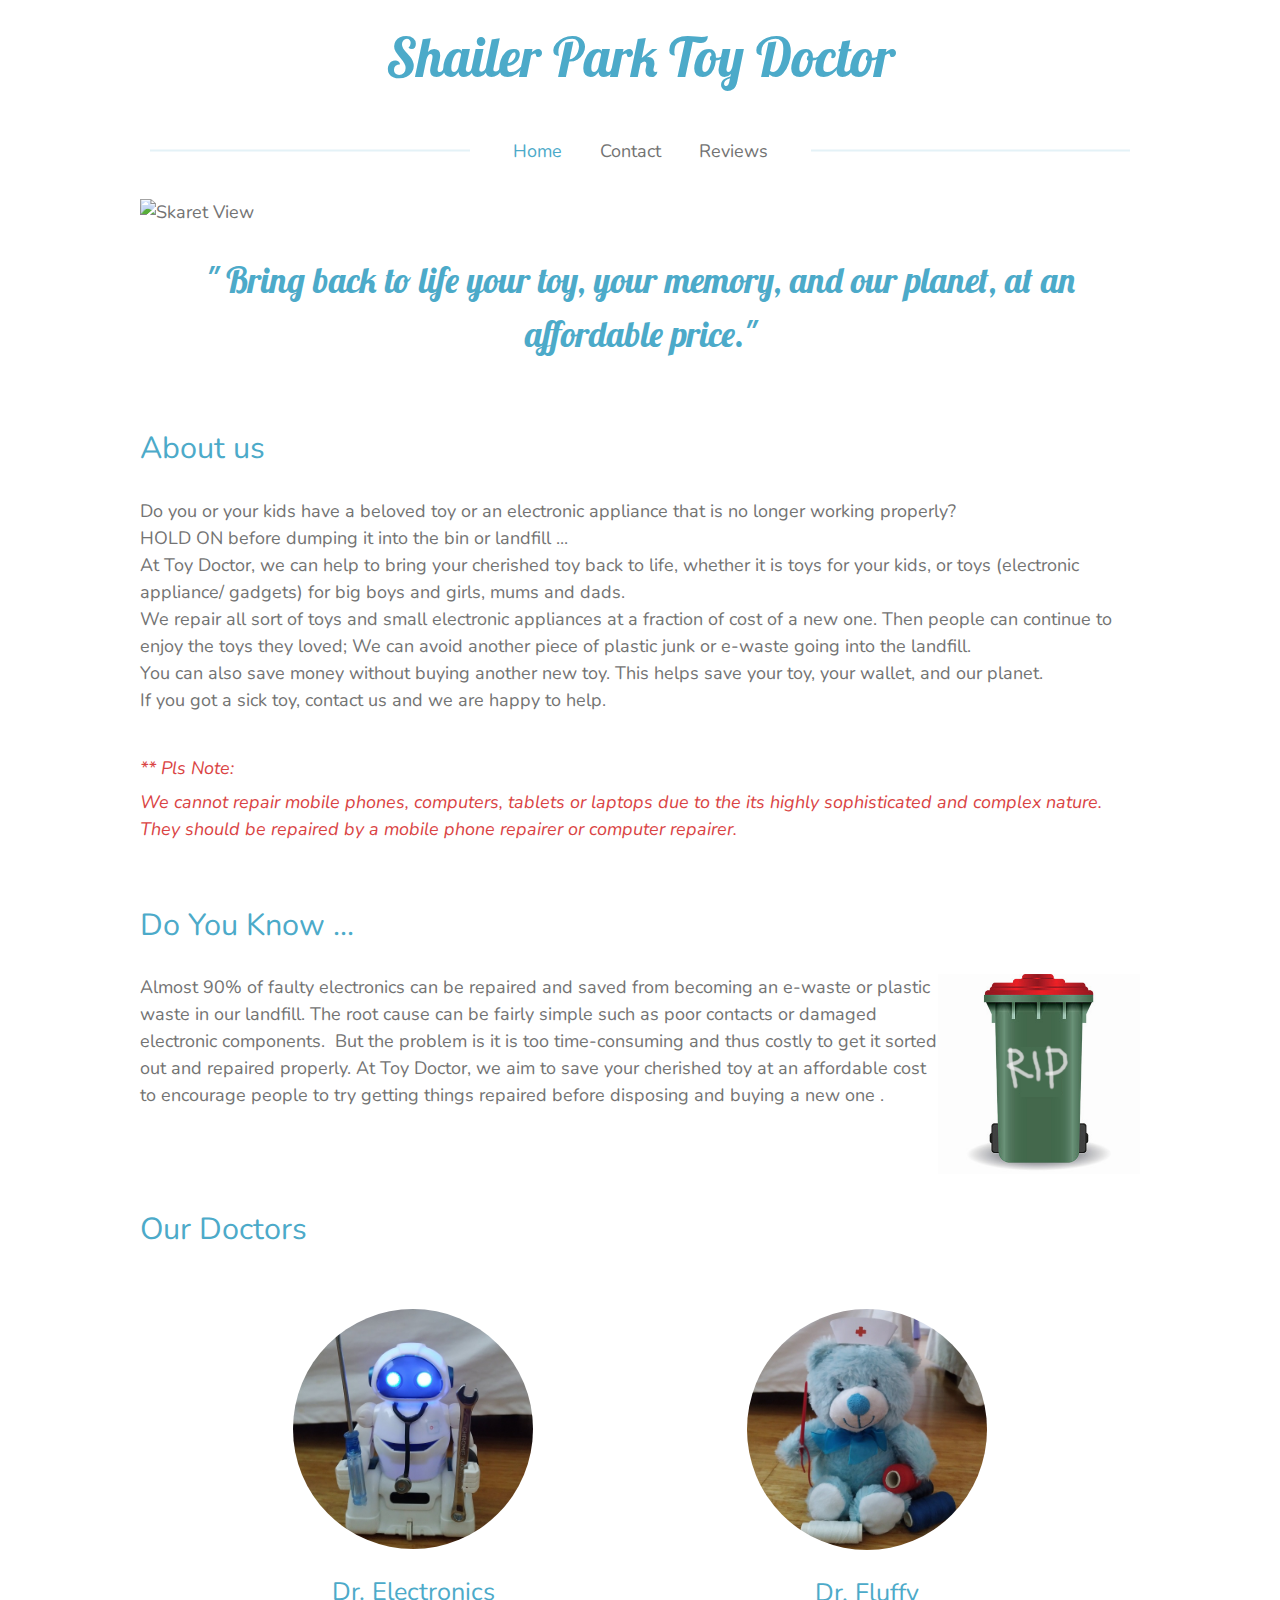
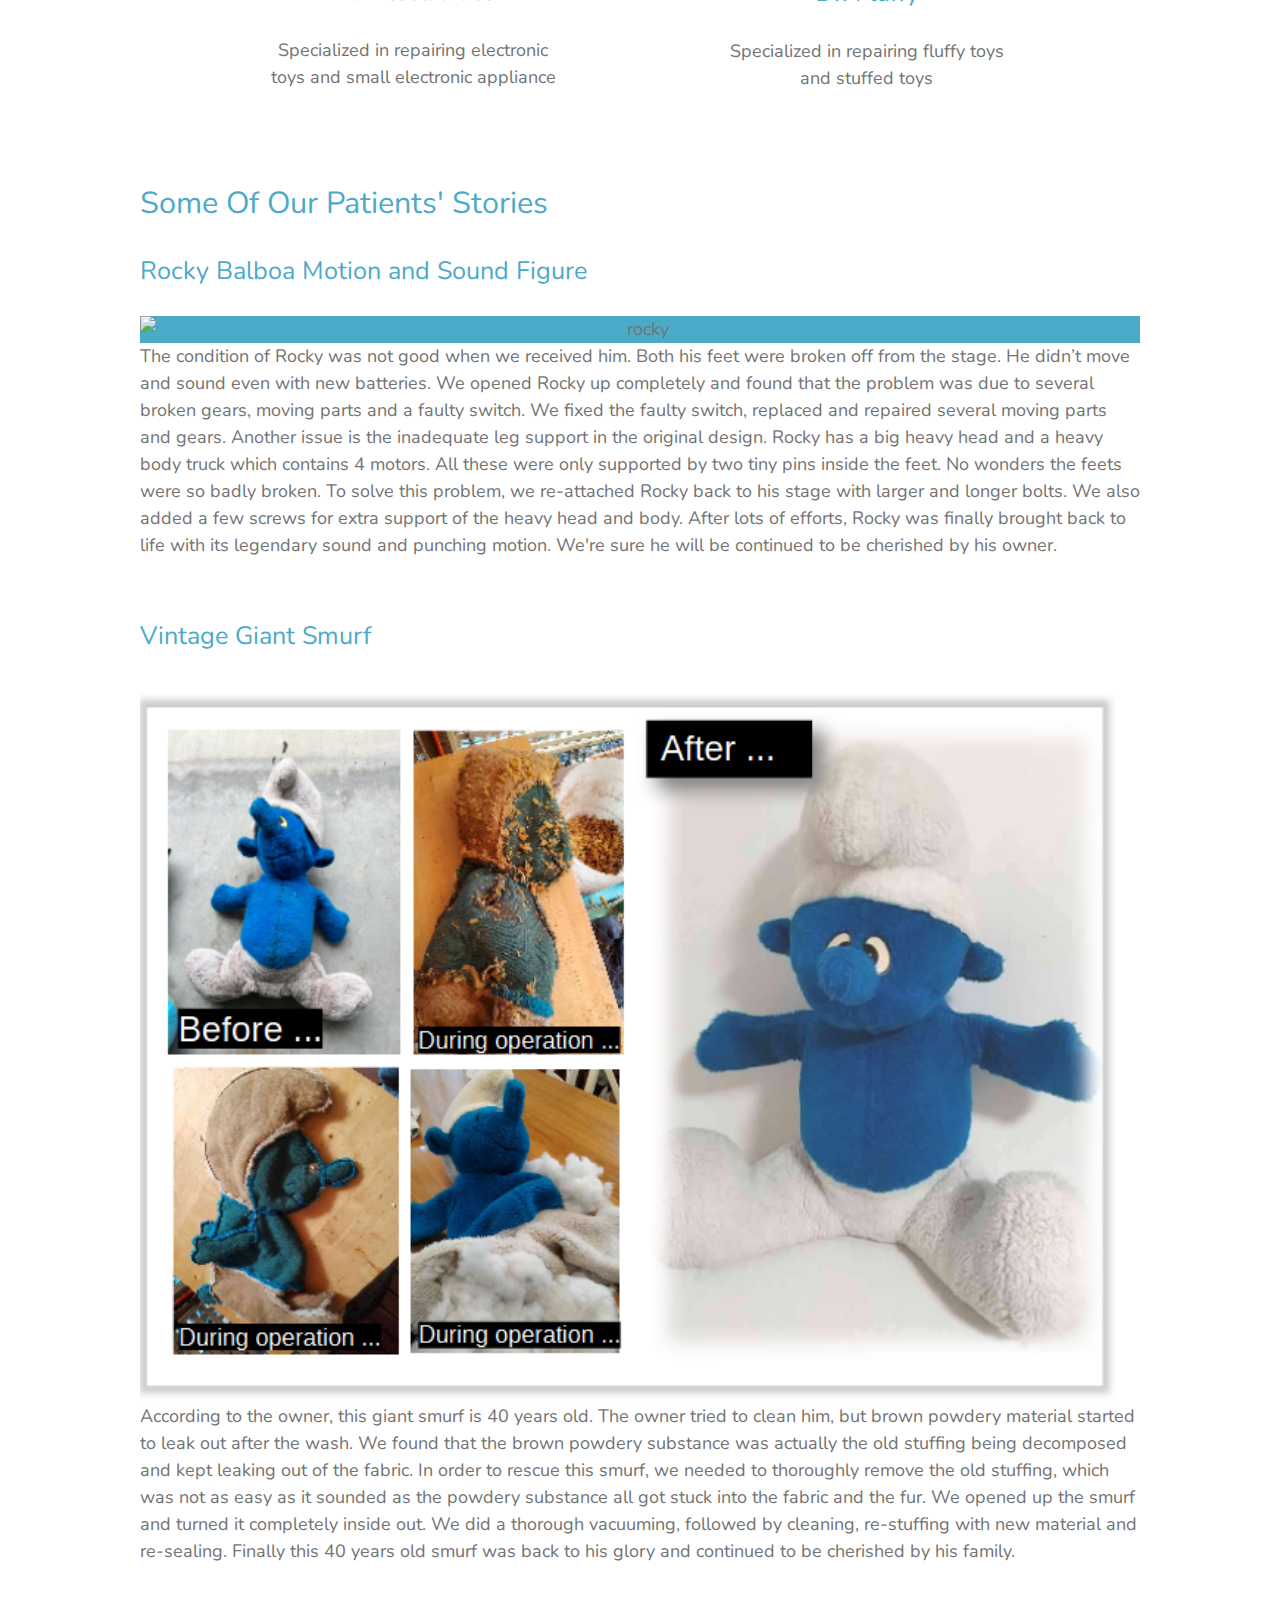
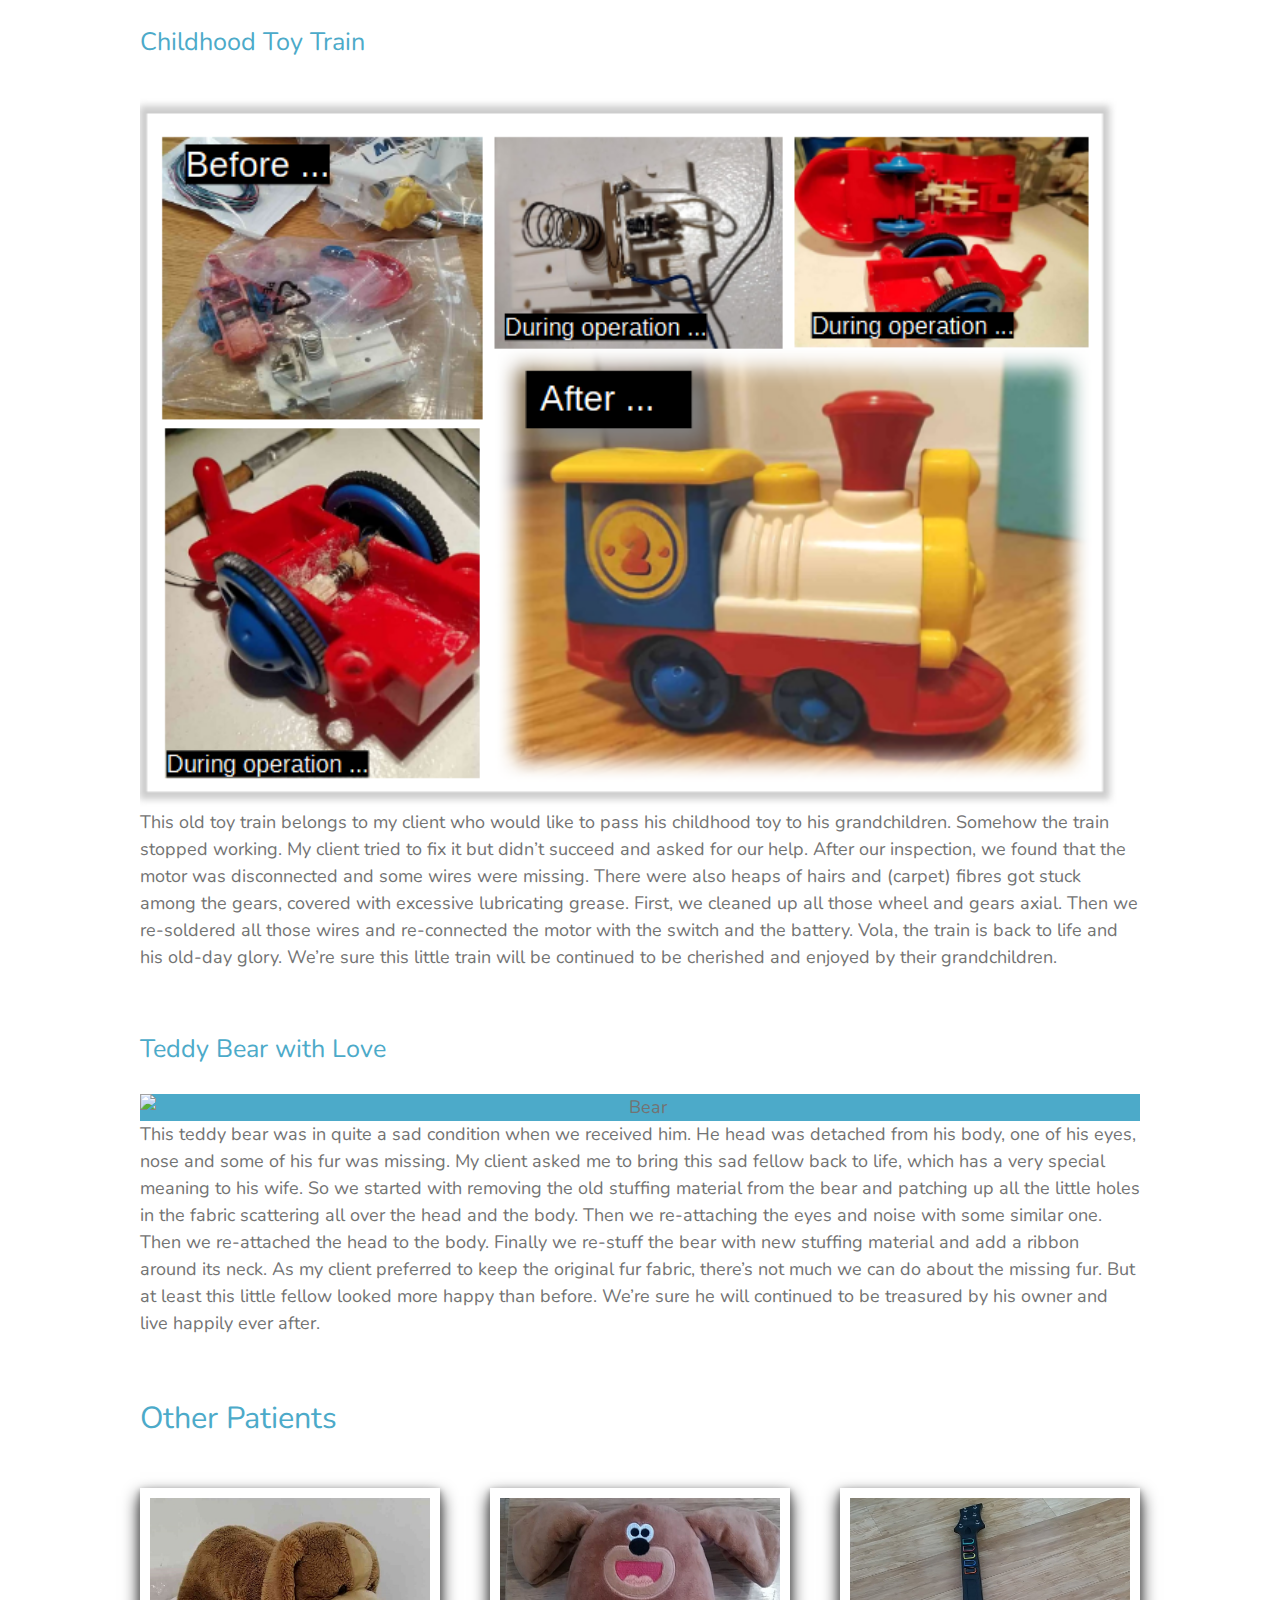
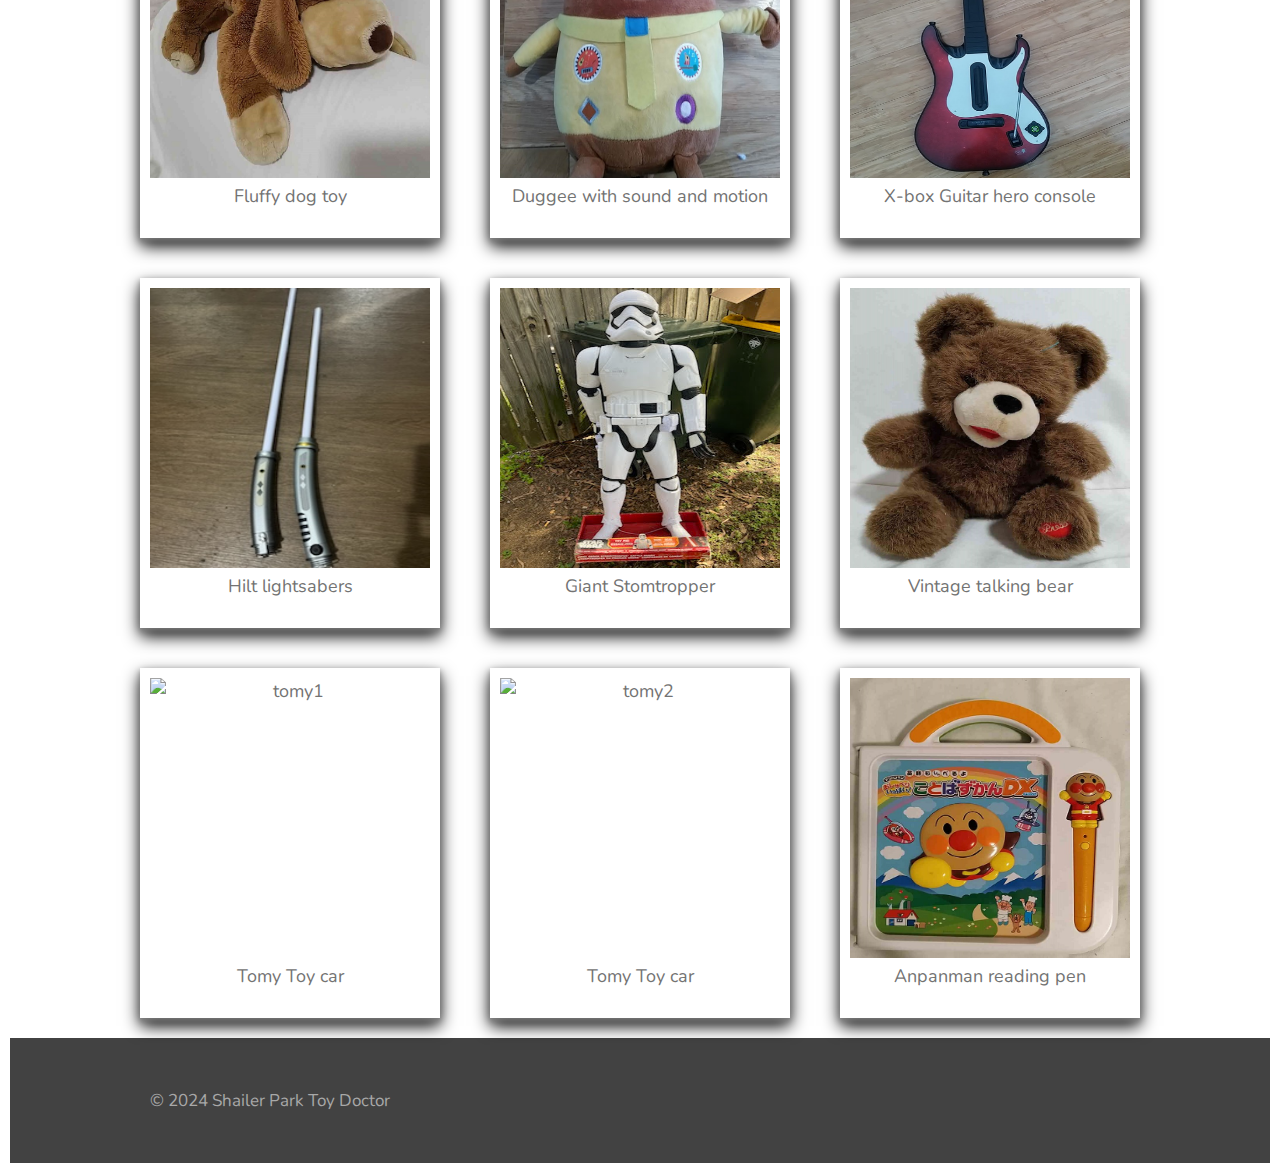
==== commit f27722a6: "Update index.html" ====
--- a/index.html
+++ b/index.html
@@ -475,7 +475,7 @@
         <div class="jw-credits-owner">
           <div id="jw-footer-text">
             <div class="jw-footer-text-content">
-              © 2023 Shailer Park Toy Doctor
+              © 2024 Shailer Park Toy Doctor
             </div>
           </div>
         </div>
@@ -487,4 +487,4 @@
   
 </body>
 
-</html>+</html>
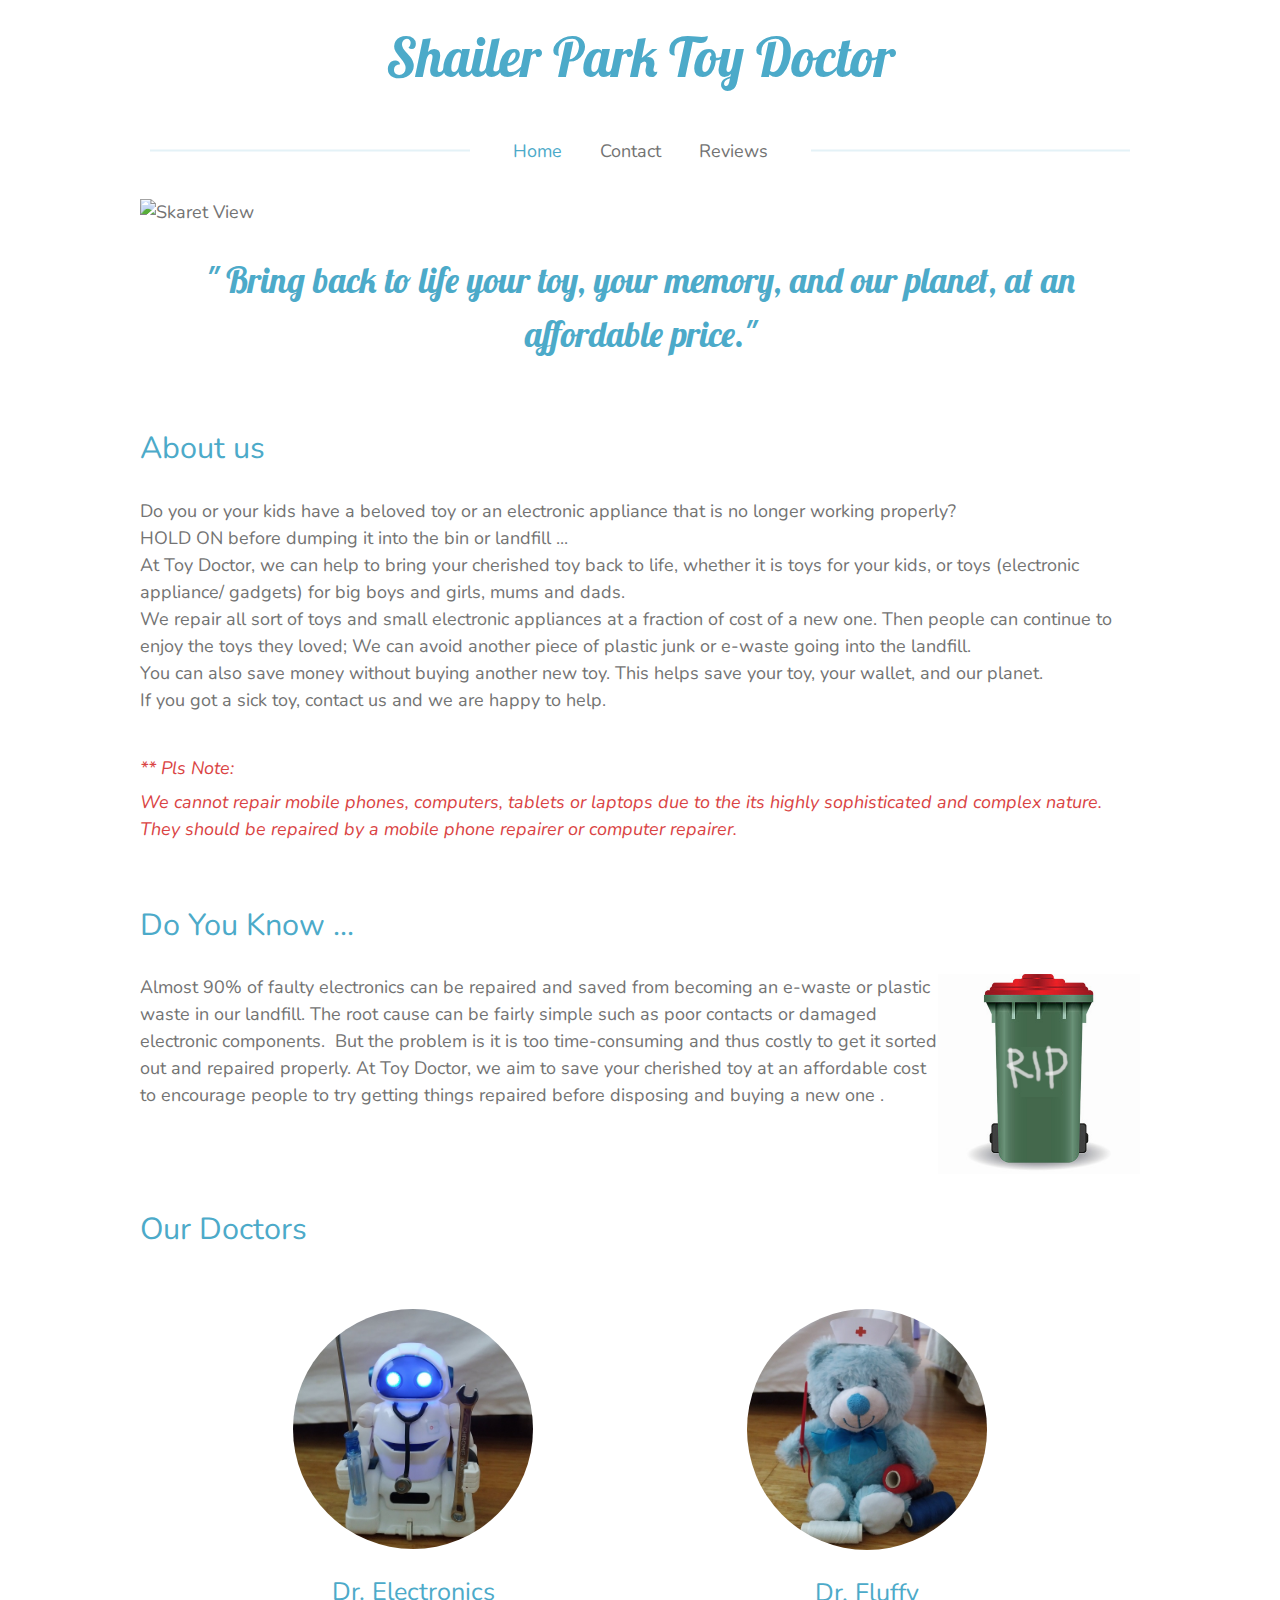
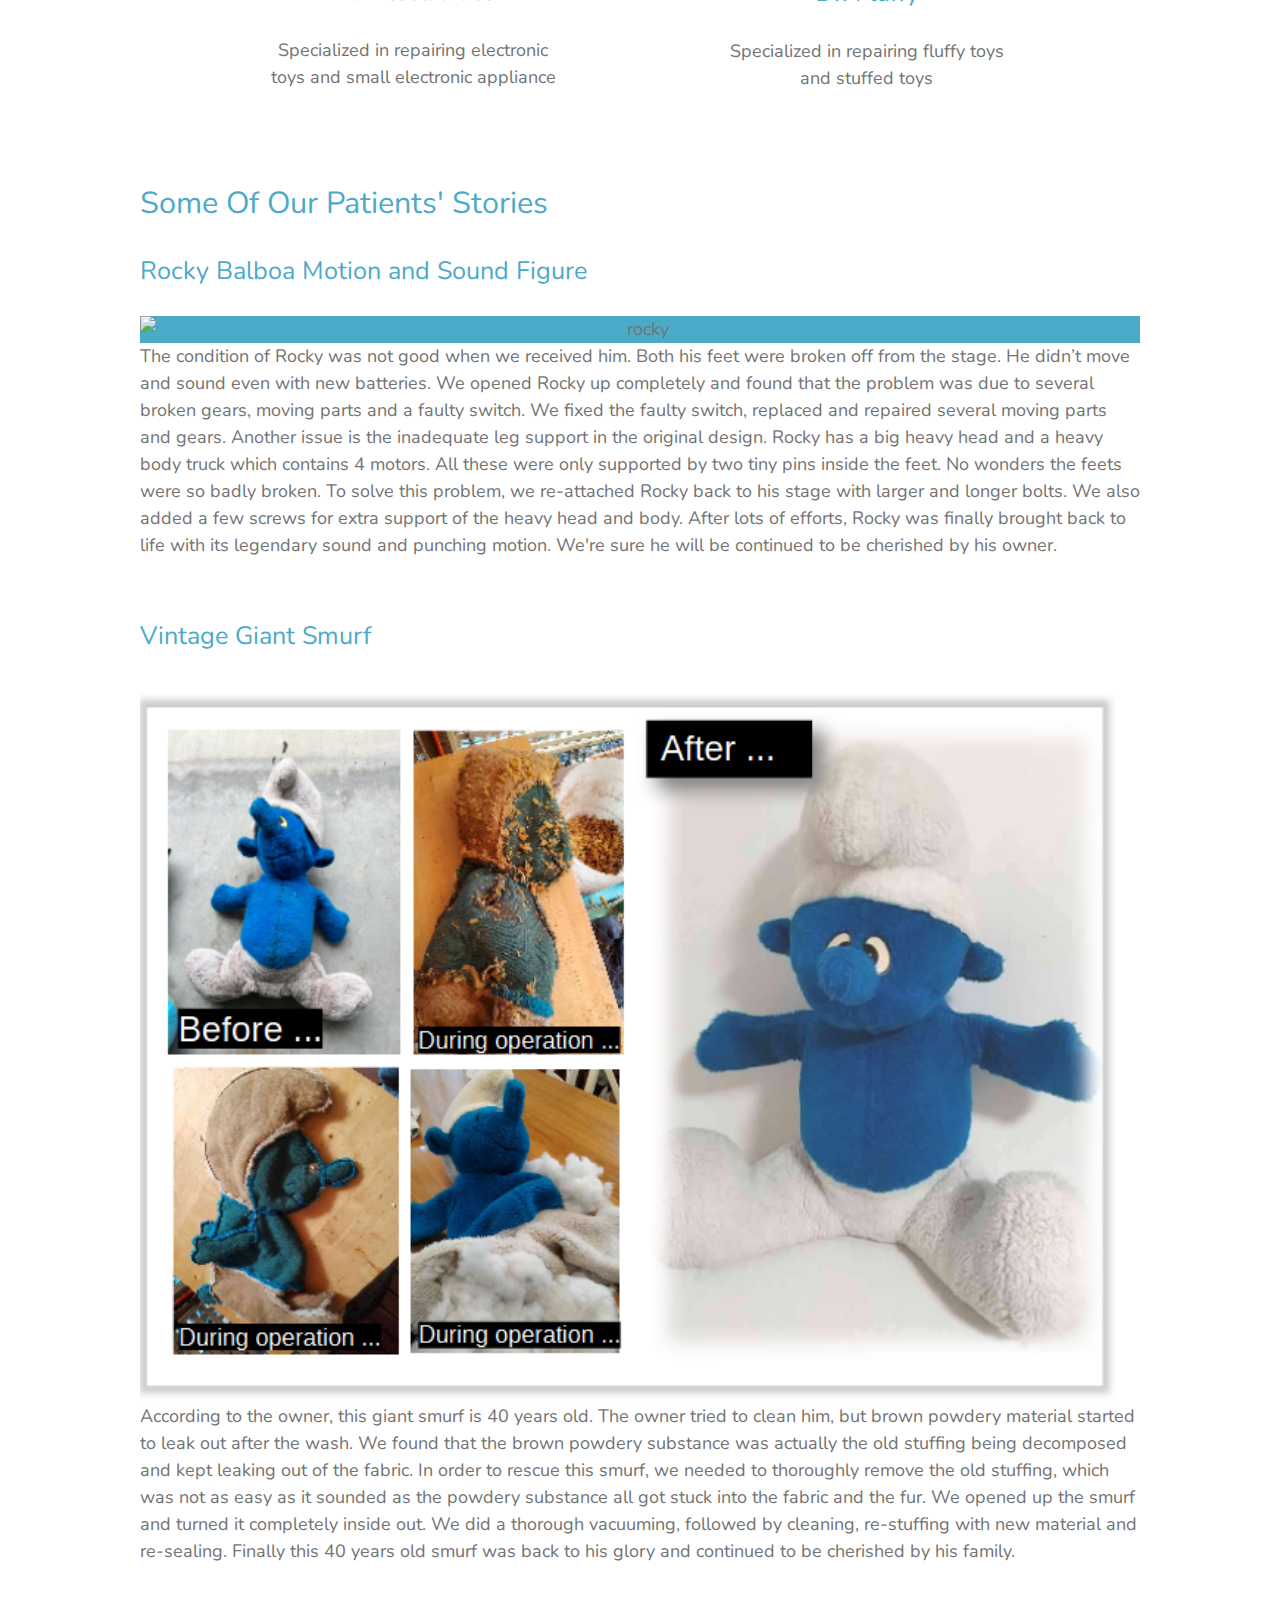
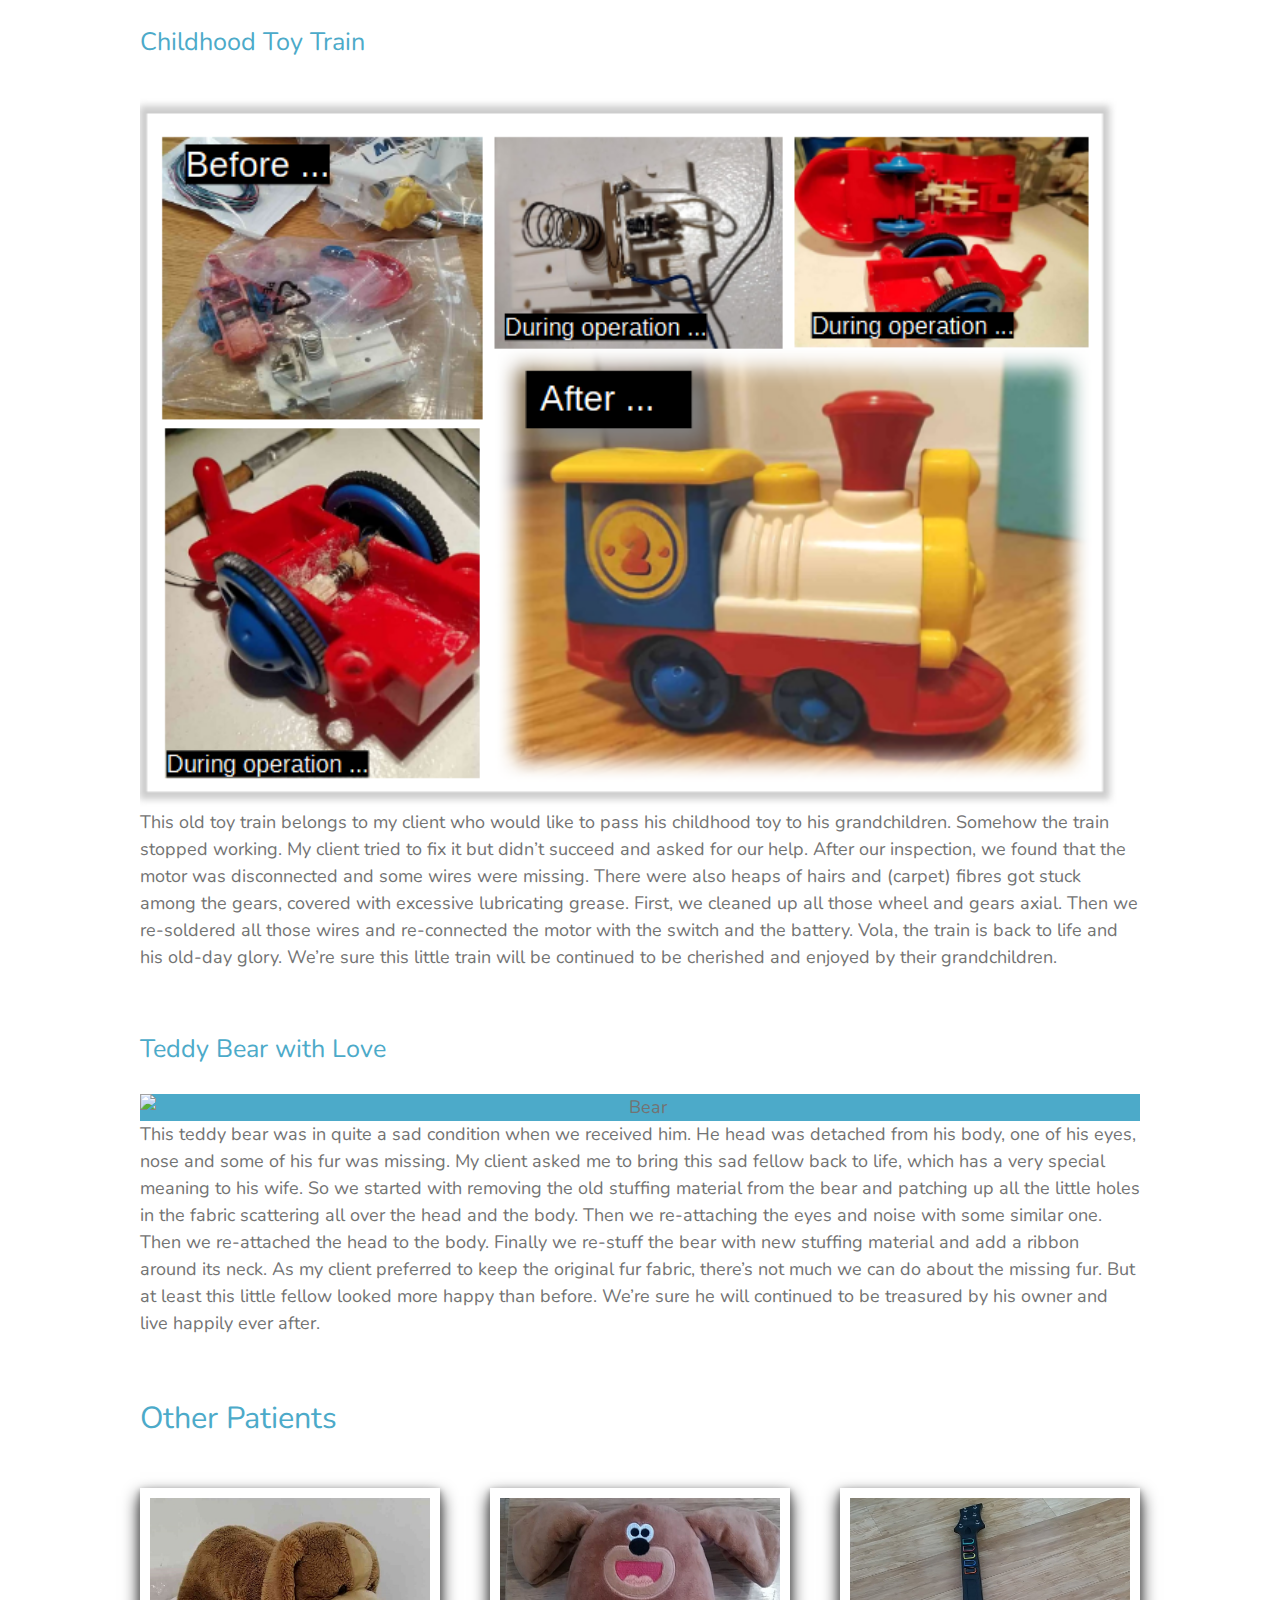
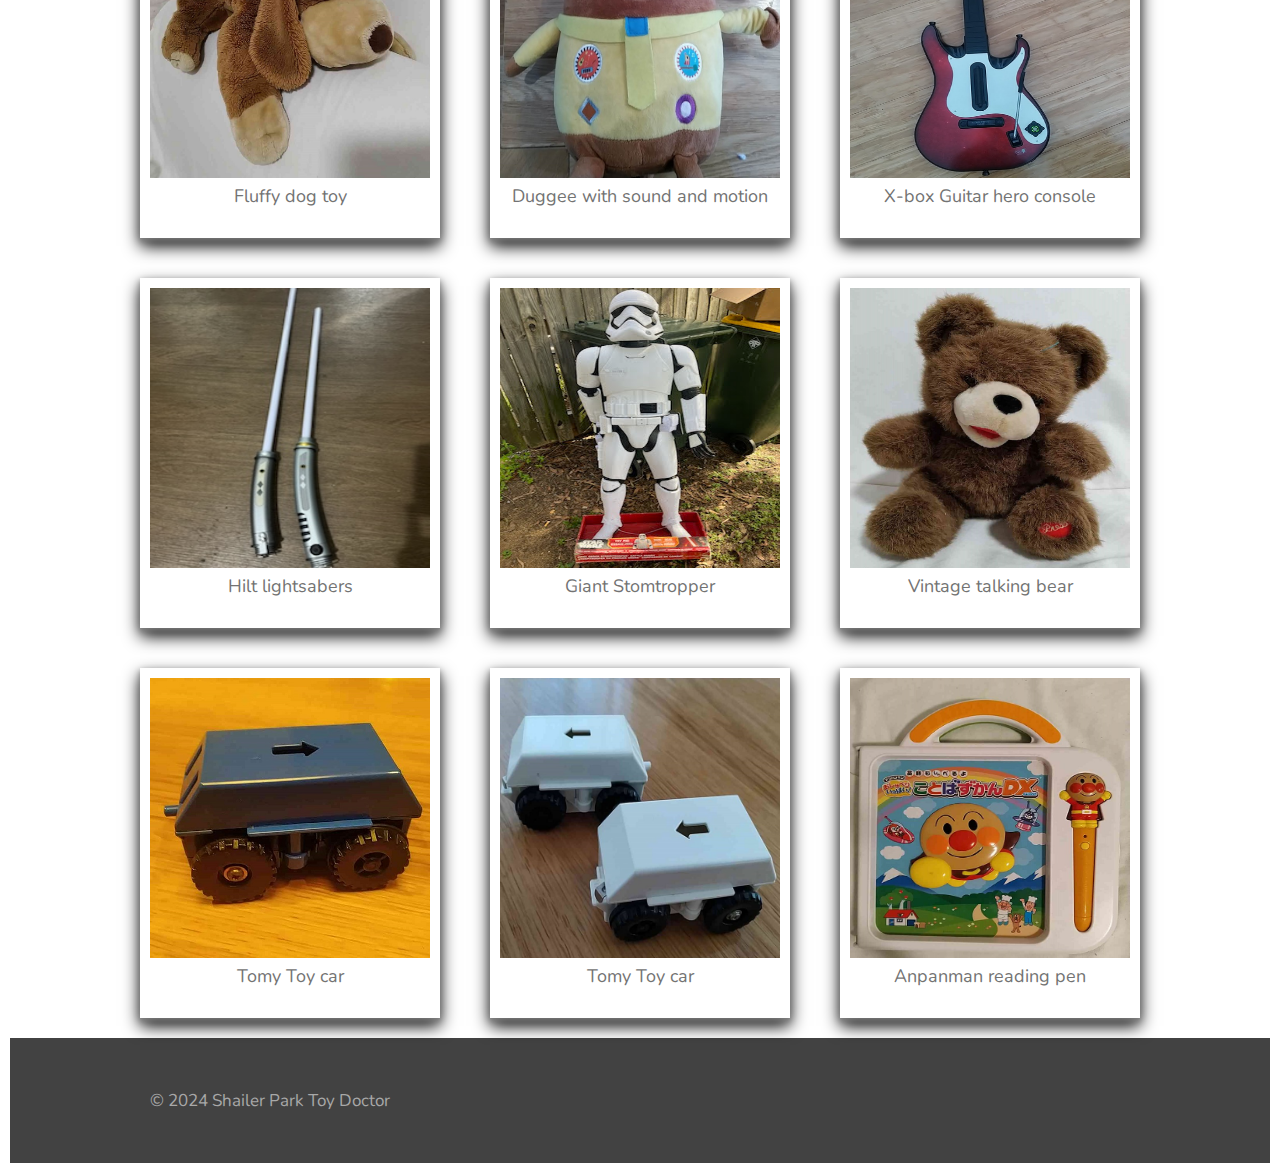
==== commit 473fa41d: "Update index.html" ====
--- a/index.html
+++ b/index.html
@@ -446,13 +446,13 @@
     </div>
     <div class="image-row">
       <div class="polaroid-image">
-        <img src="images/tomy1.jpg" alt="tomy1">
+        <img src="images/Tomy1.jpg" alt="tomy1">
         <div class="box">
           <p>Tomy Toy car</p>
         </div>
       </div>
       <div class="polaroid-image">
-        <img src="images/tomy2.jpg" alt="tomy2">
+        <img src="images/Tomy2.jpg" alt="tomy2">
         <div class="box">
           <p>Tomy Toy car</p>
         </div>
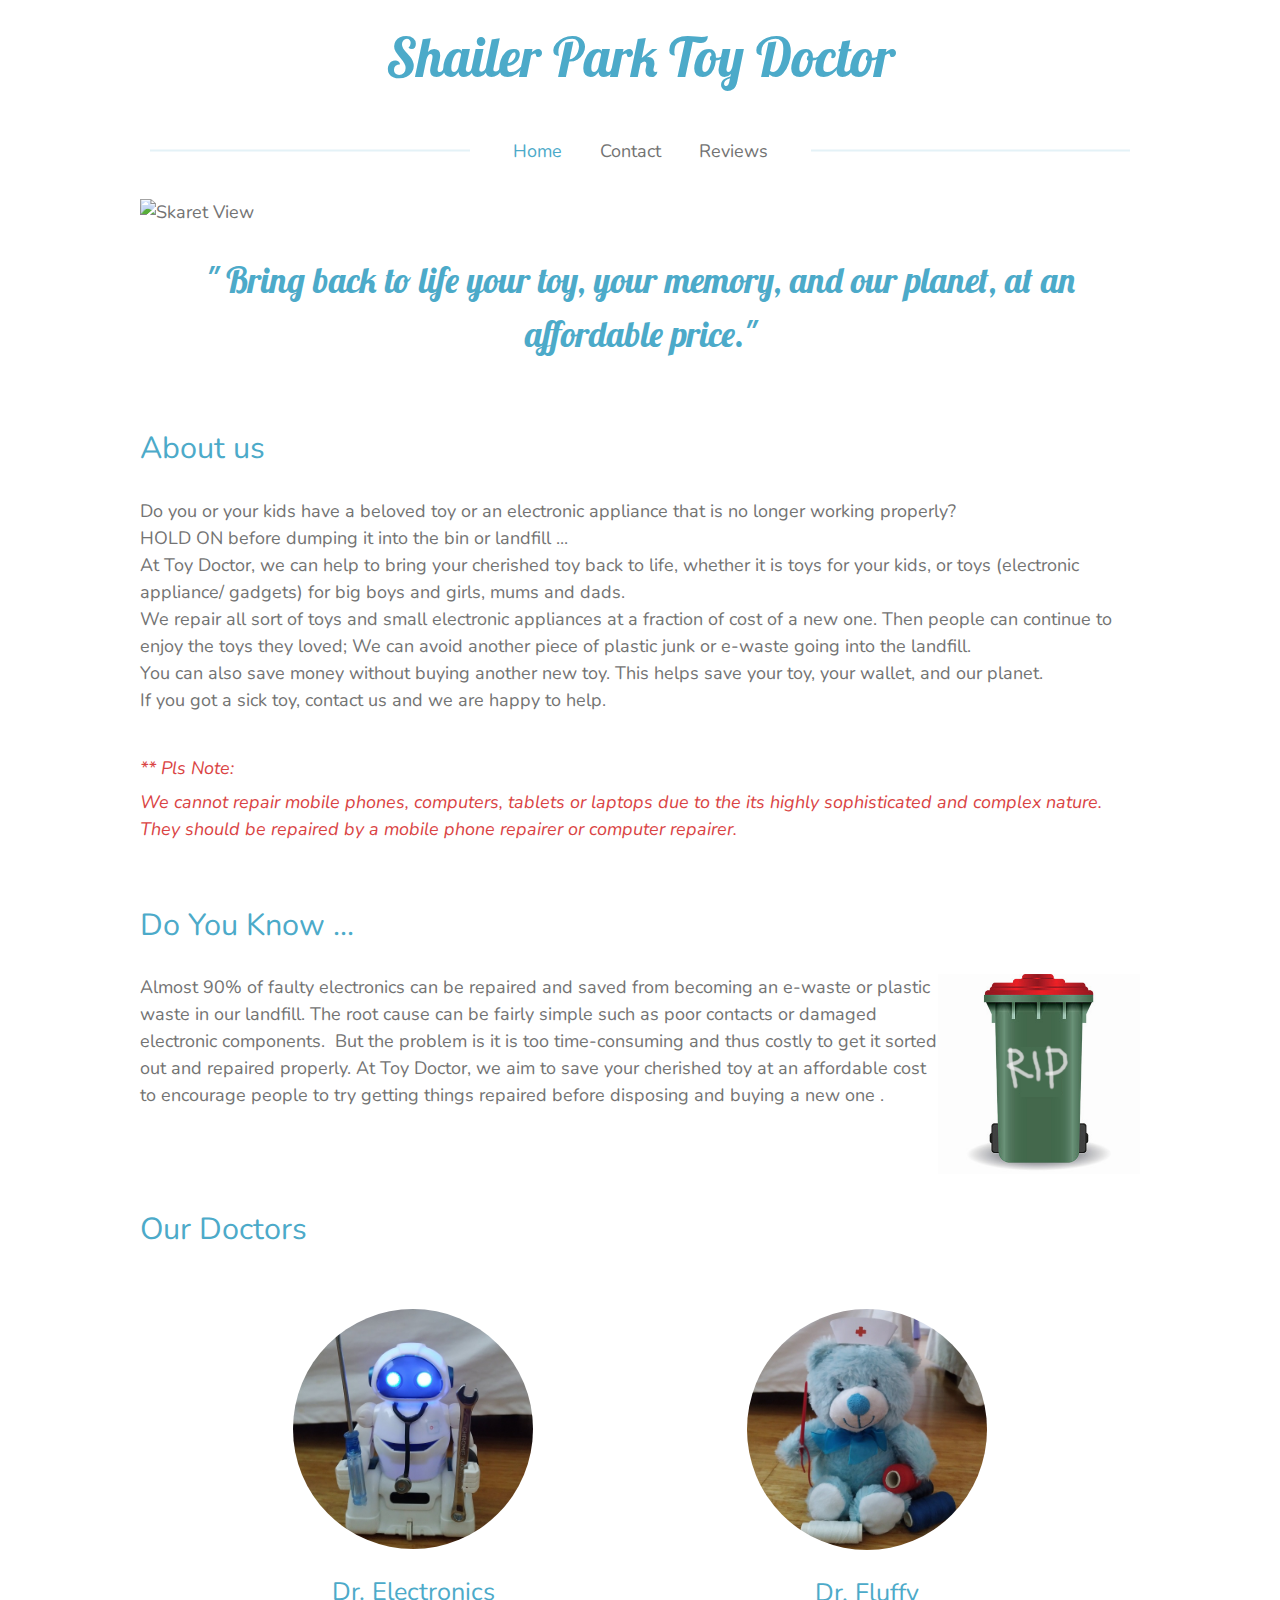
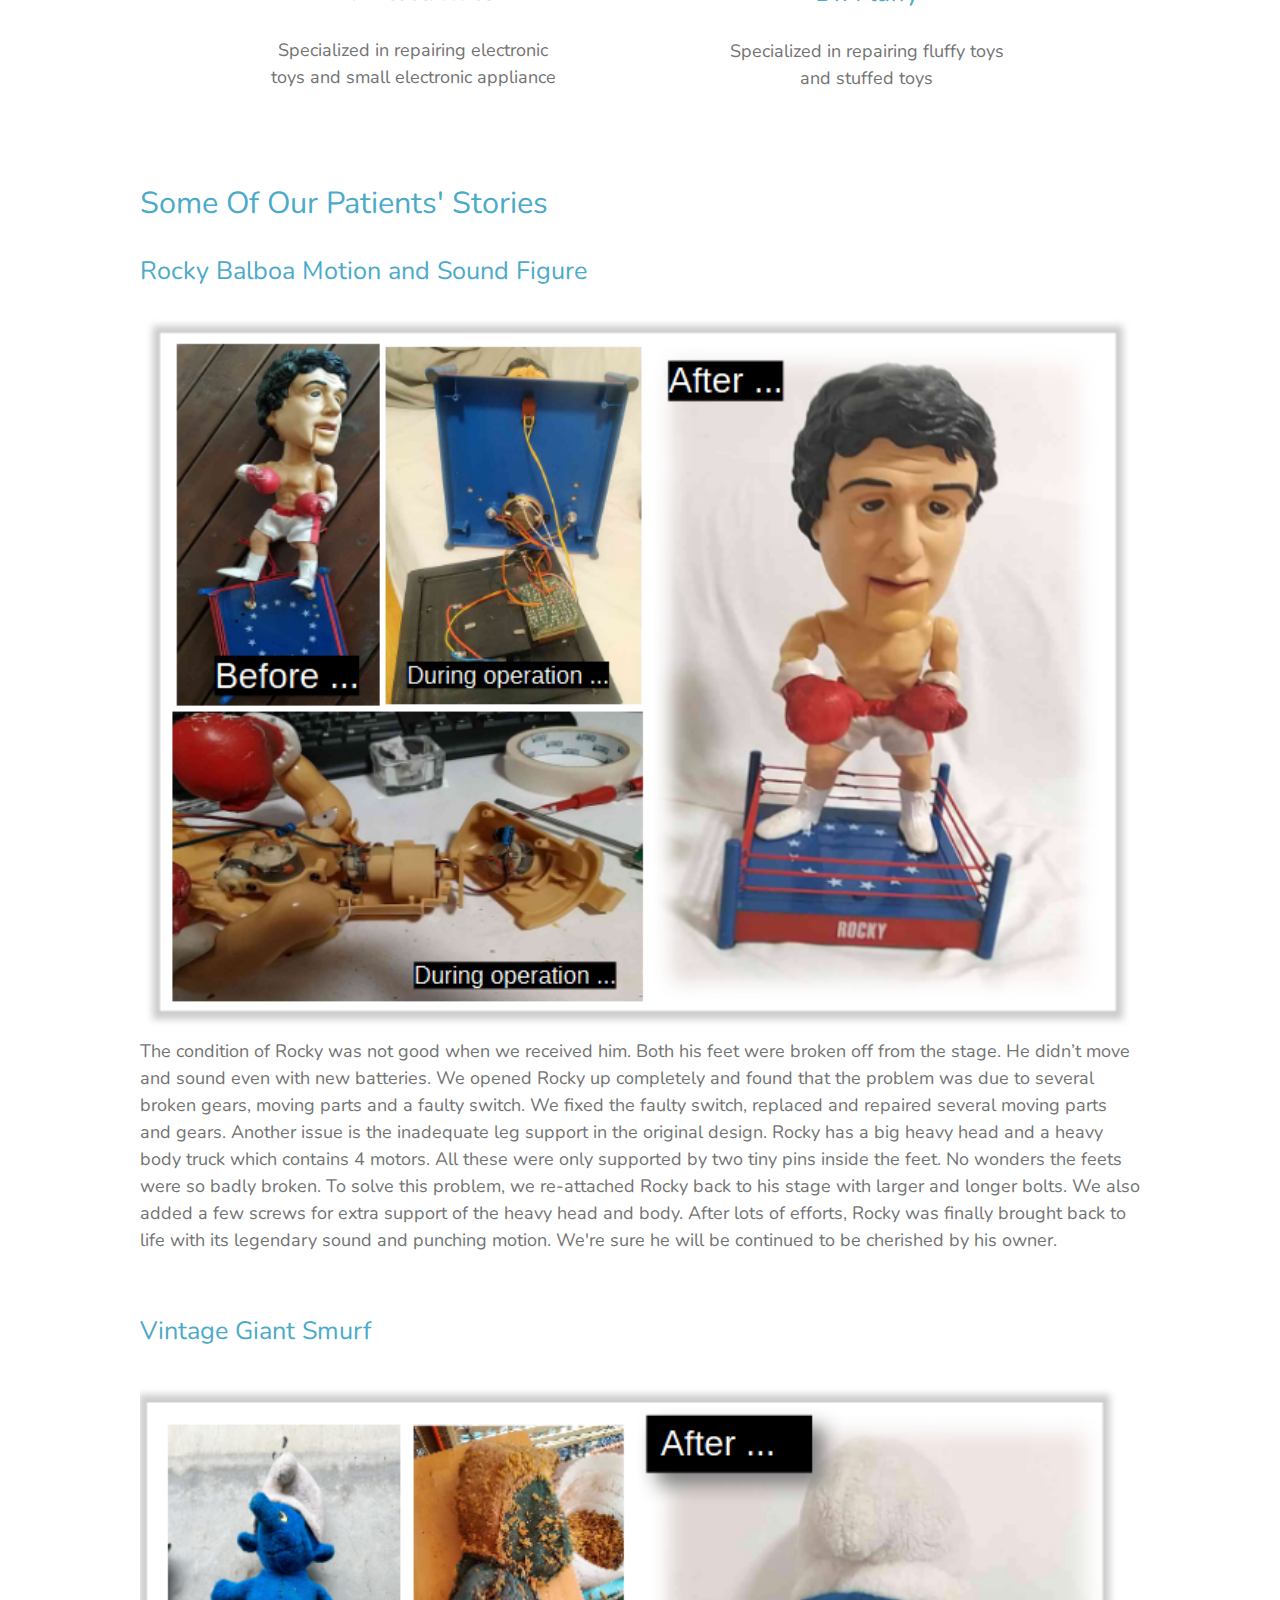
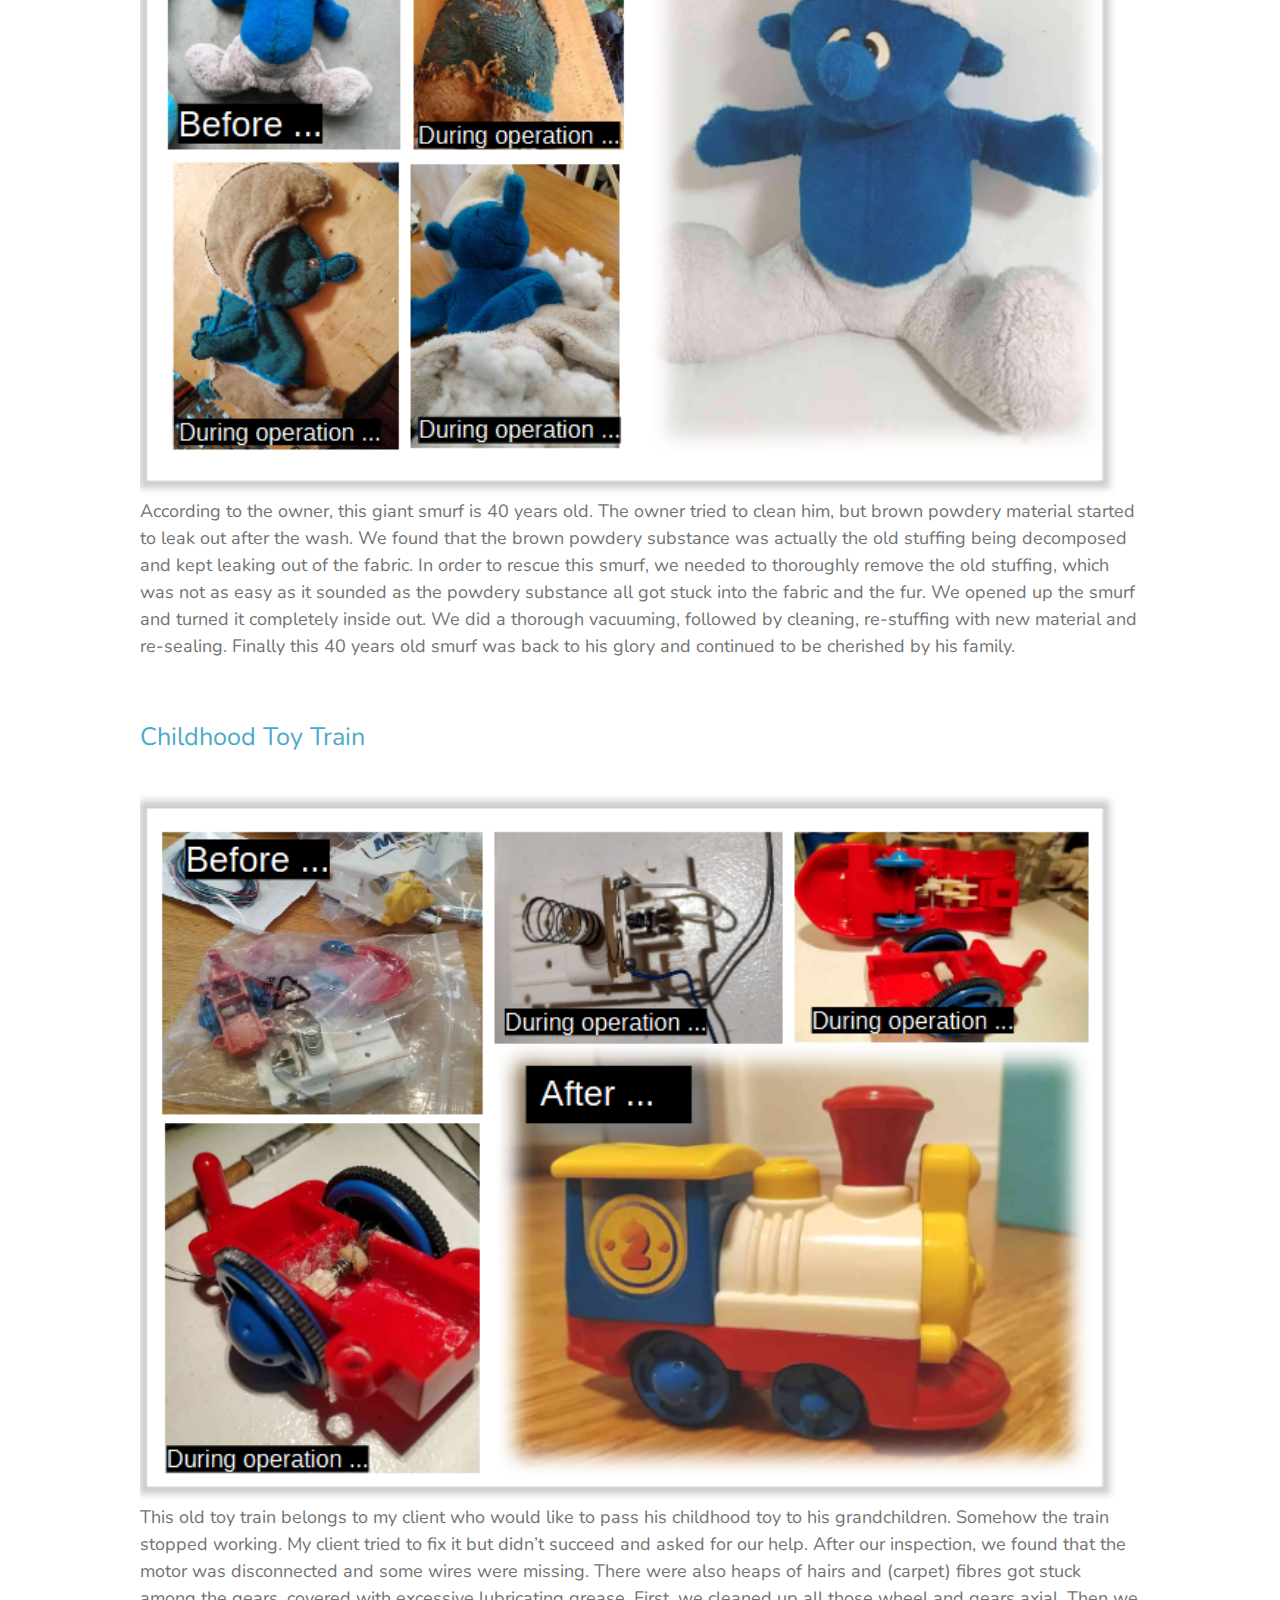
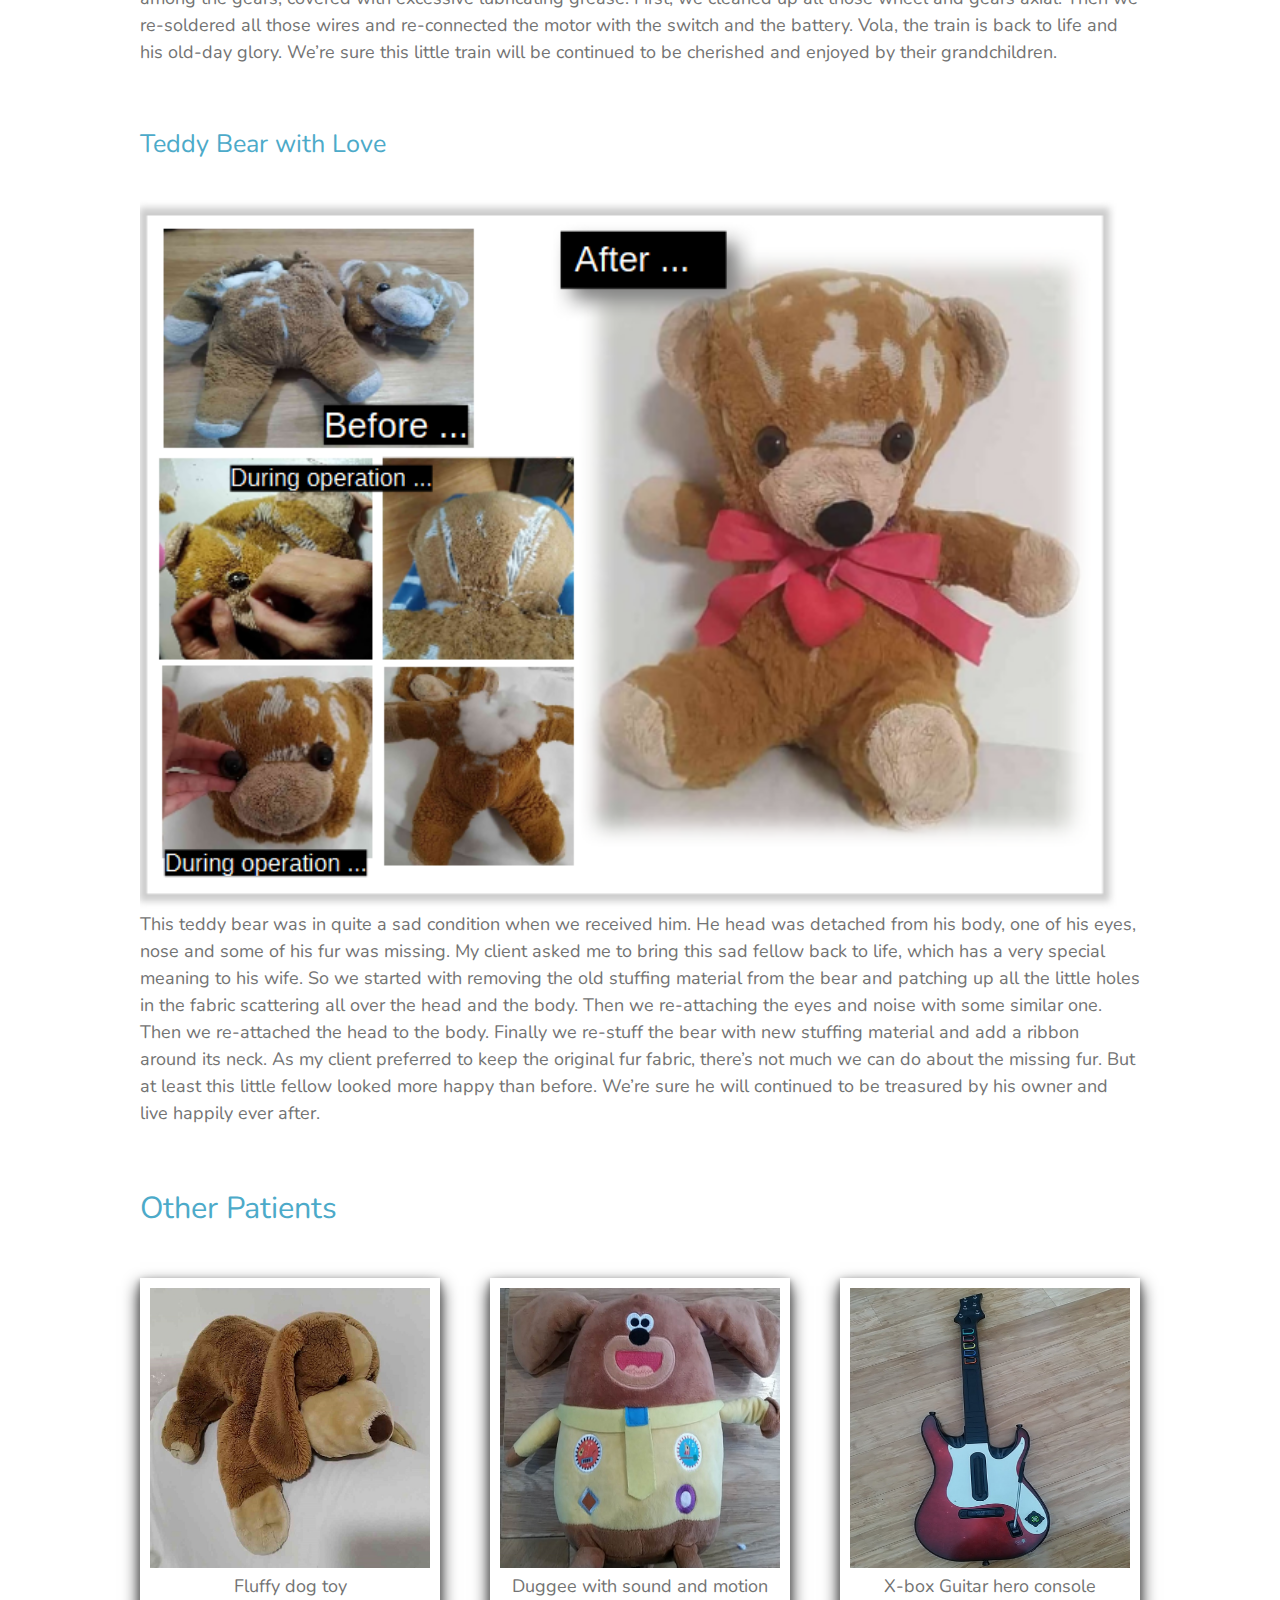
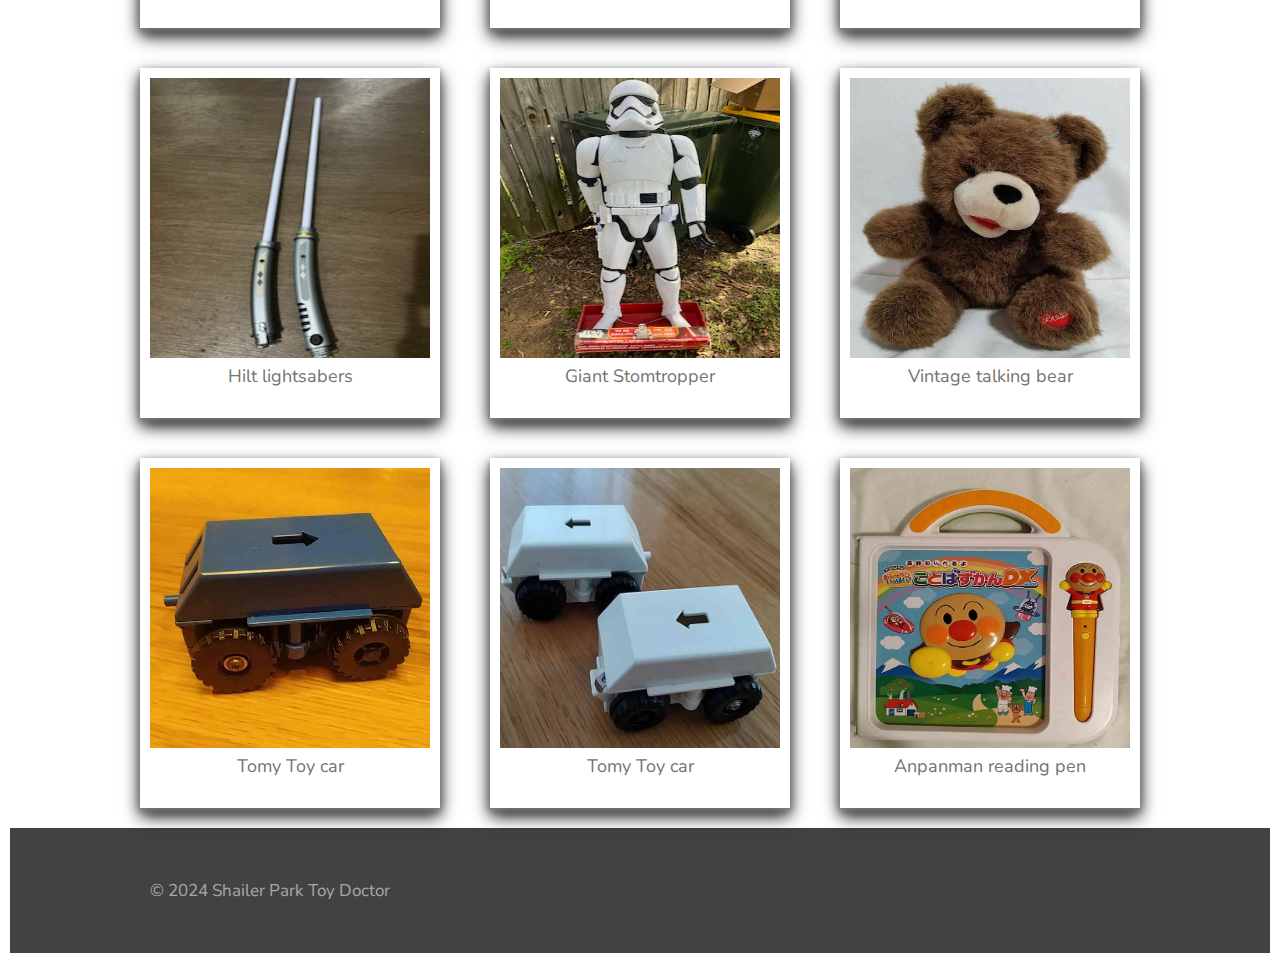
==== commit 9f48a968: "Update index.html" ====
--- a/index.html
+++ b/index.html
@@ -320,7 +320,7 @@
         Rocky Balboa Motion and Sound Figure
       </h3>
       <div class = "patient-stories"  >
-        <img src="images/rocky.png" alt="rocky" >    
+        <img src="images/Rocky.png" alt="rocky" >    
       </div>
       <p>
         The condition of Rocky was not good when we received him. Both his feet were broken off from the stage. He
@@ -377,7 +377,7 @@
         Teddy Bear with Love
       </h3>
       <div class = "patient-stories"  >
-        <img src="images/bear.png" alt="Bear">    
+        <img src="images/Bear.png" alt="Bear">    
       </div>
       
       <p>
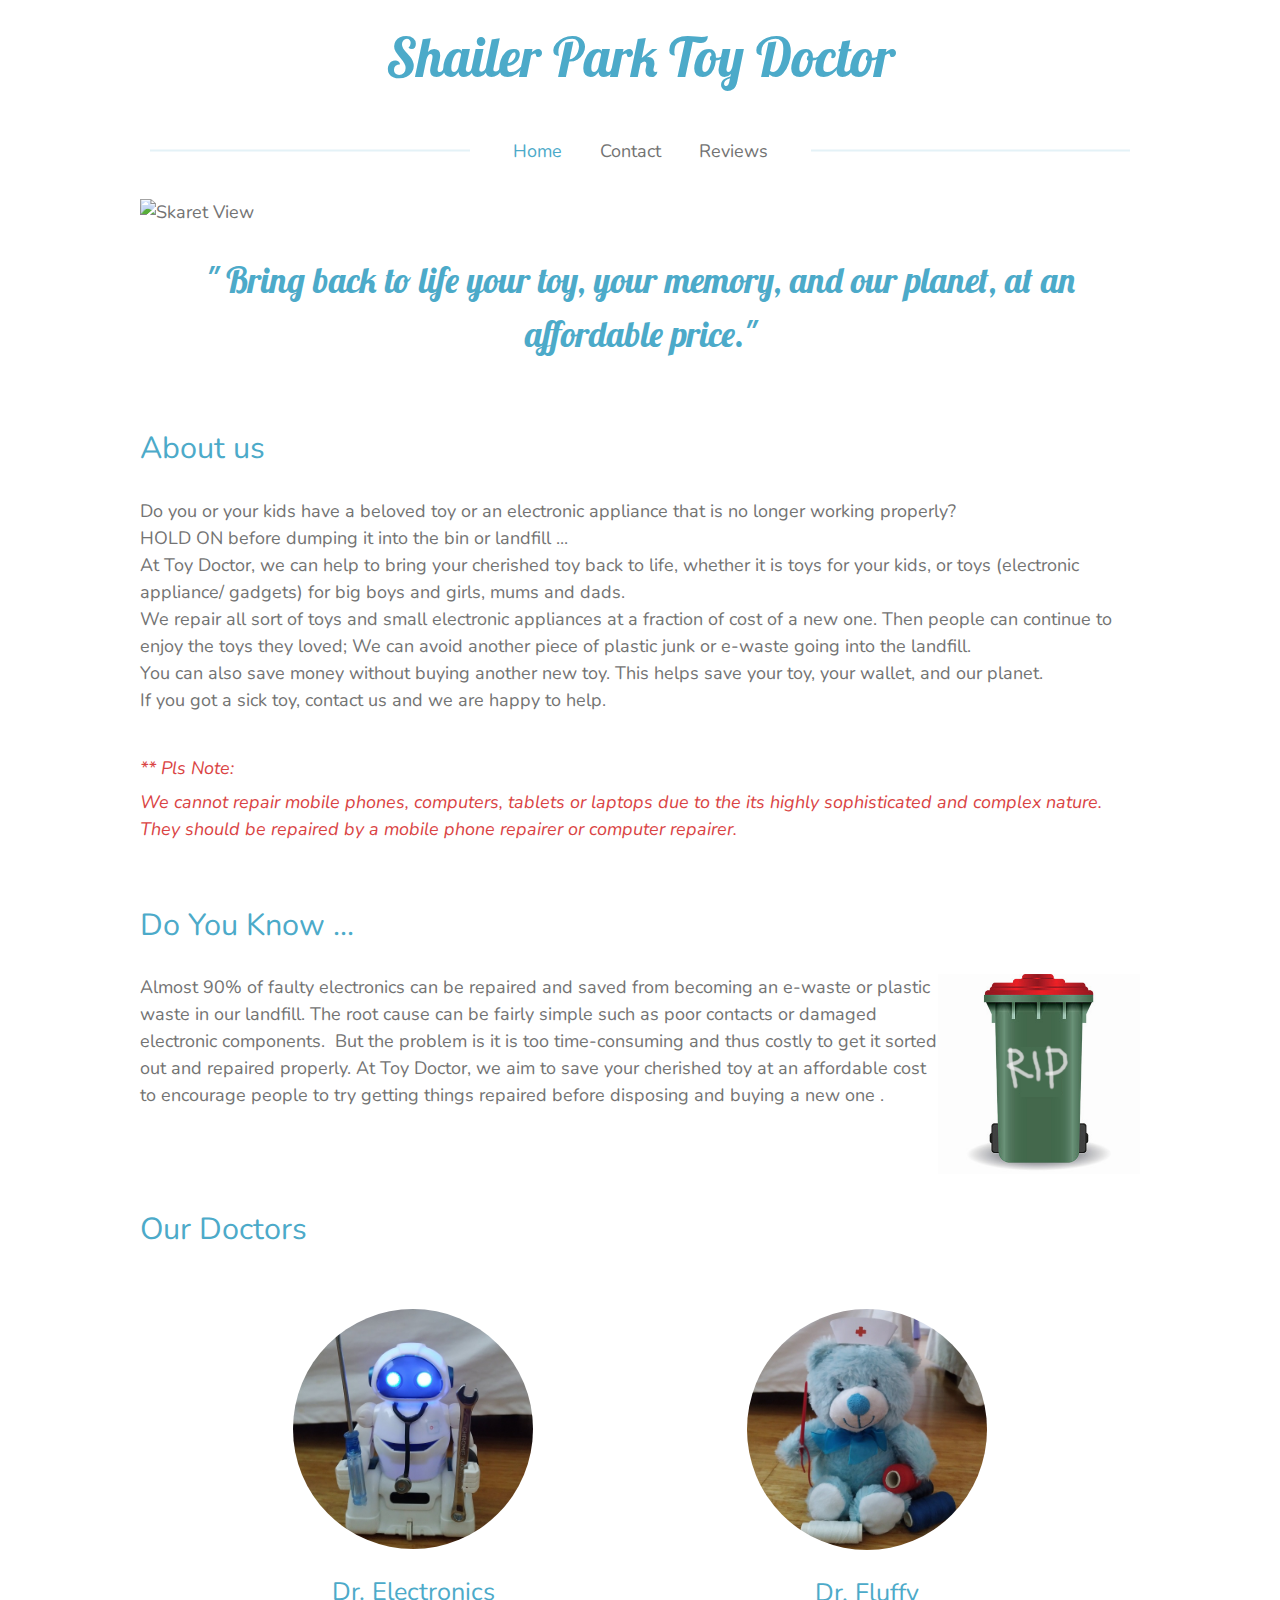
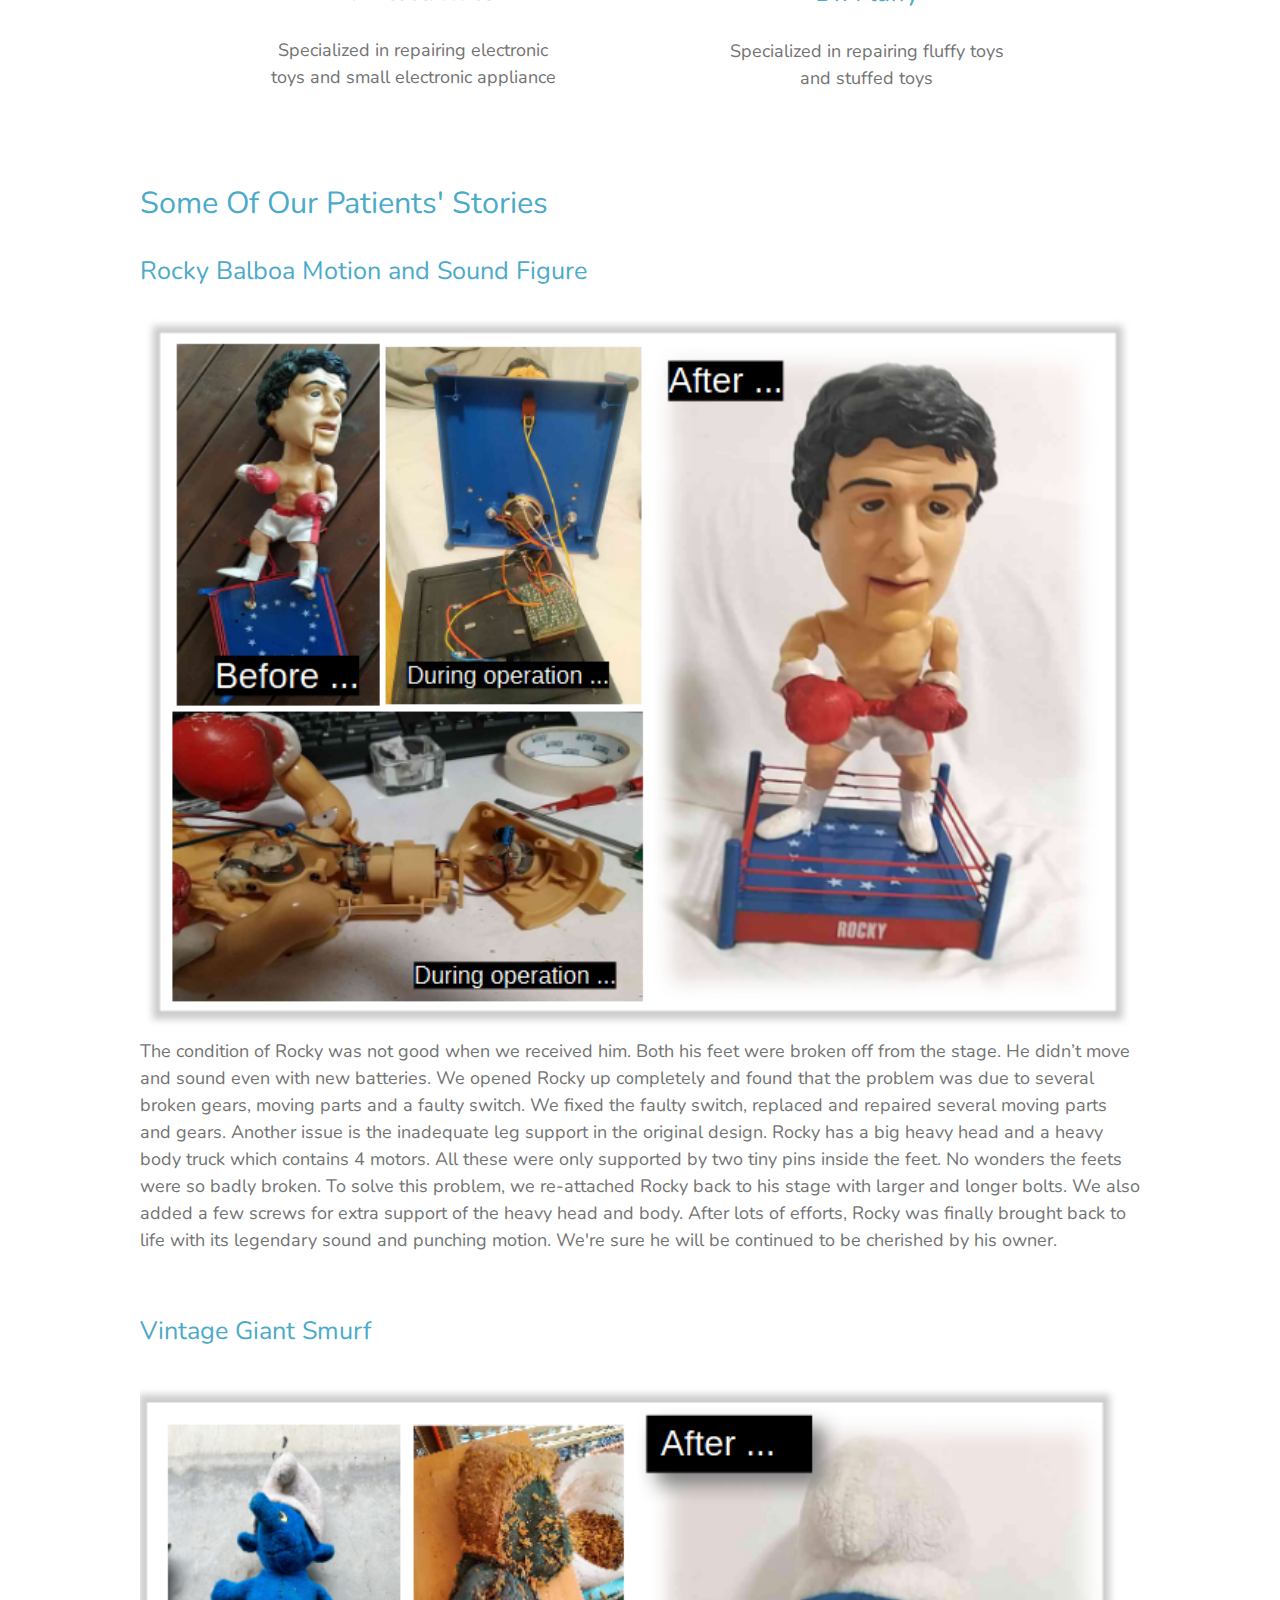
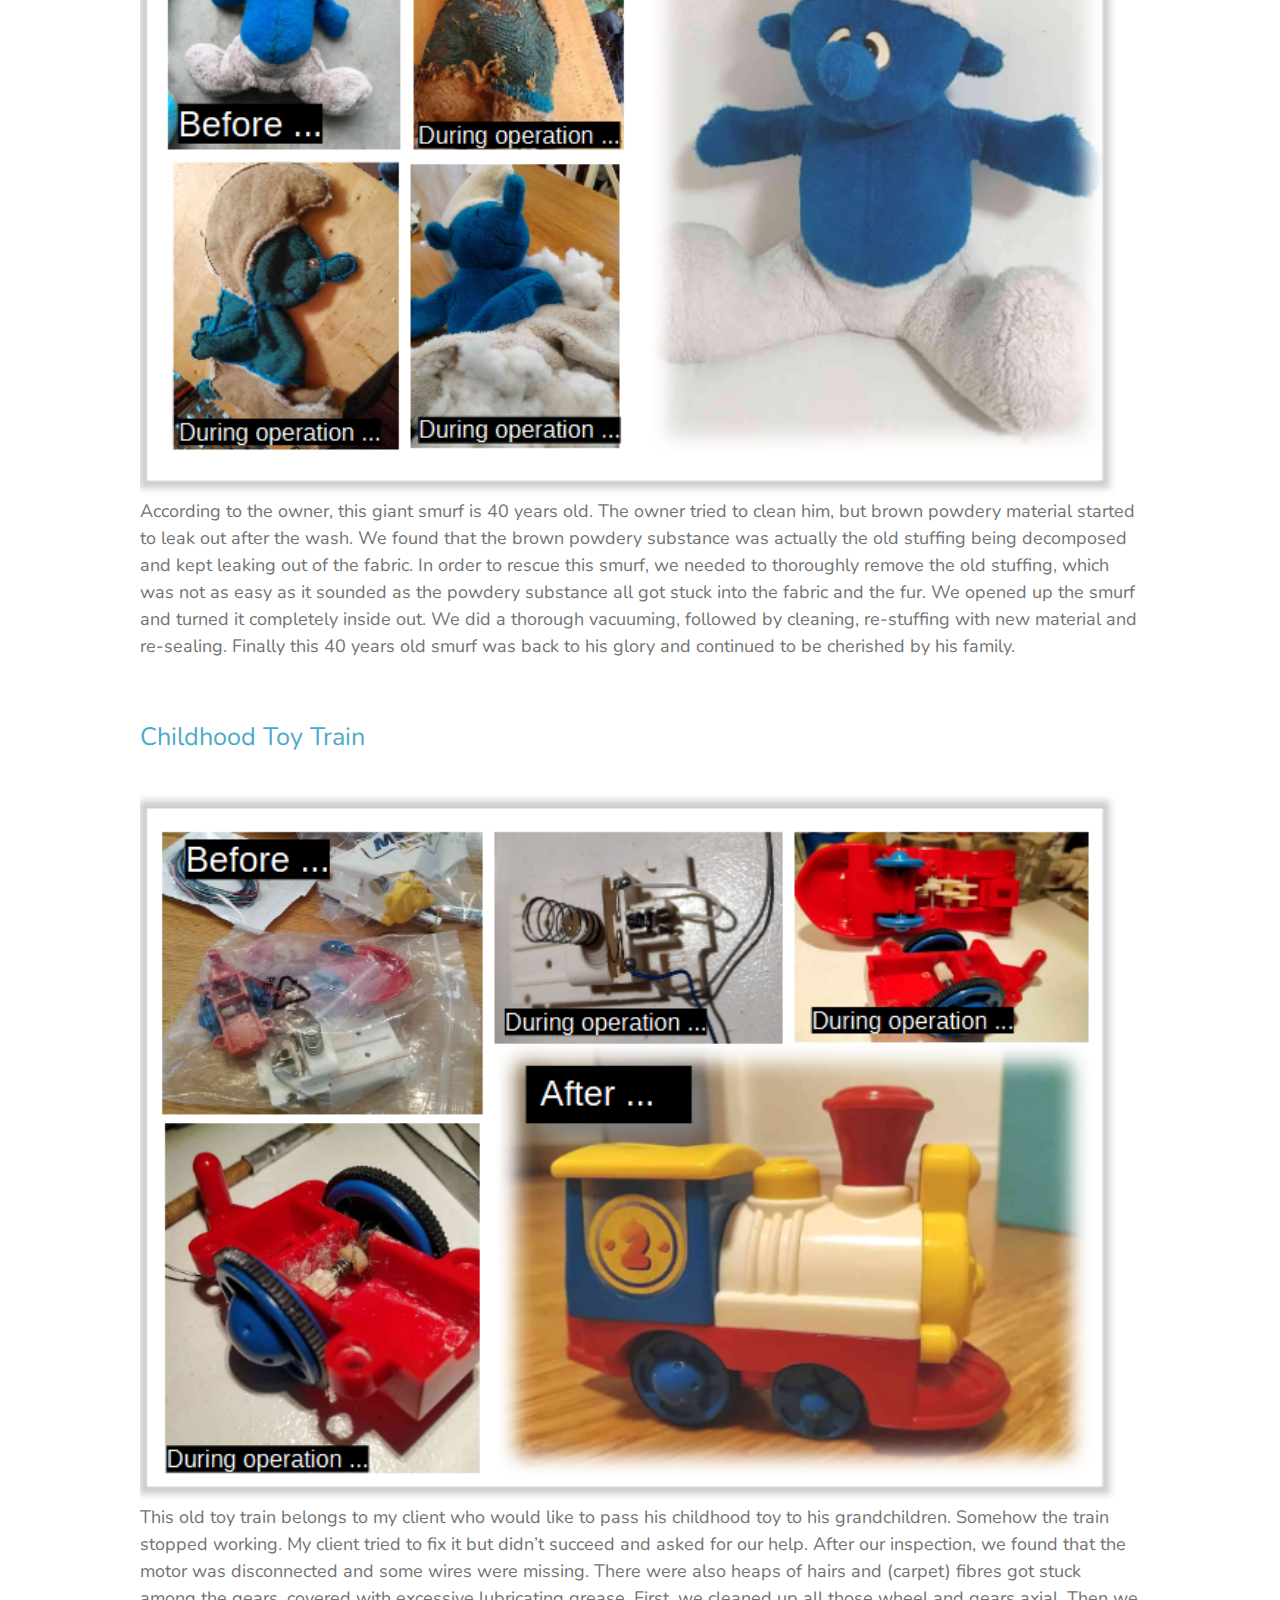
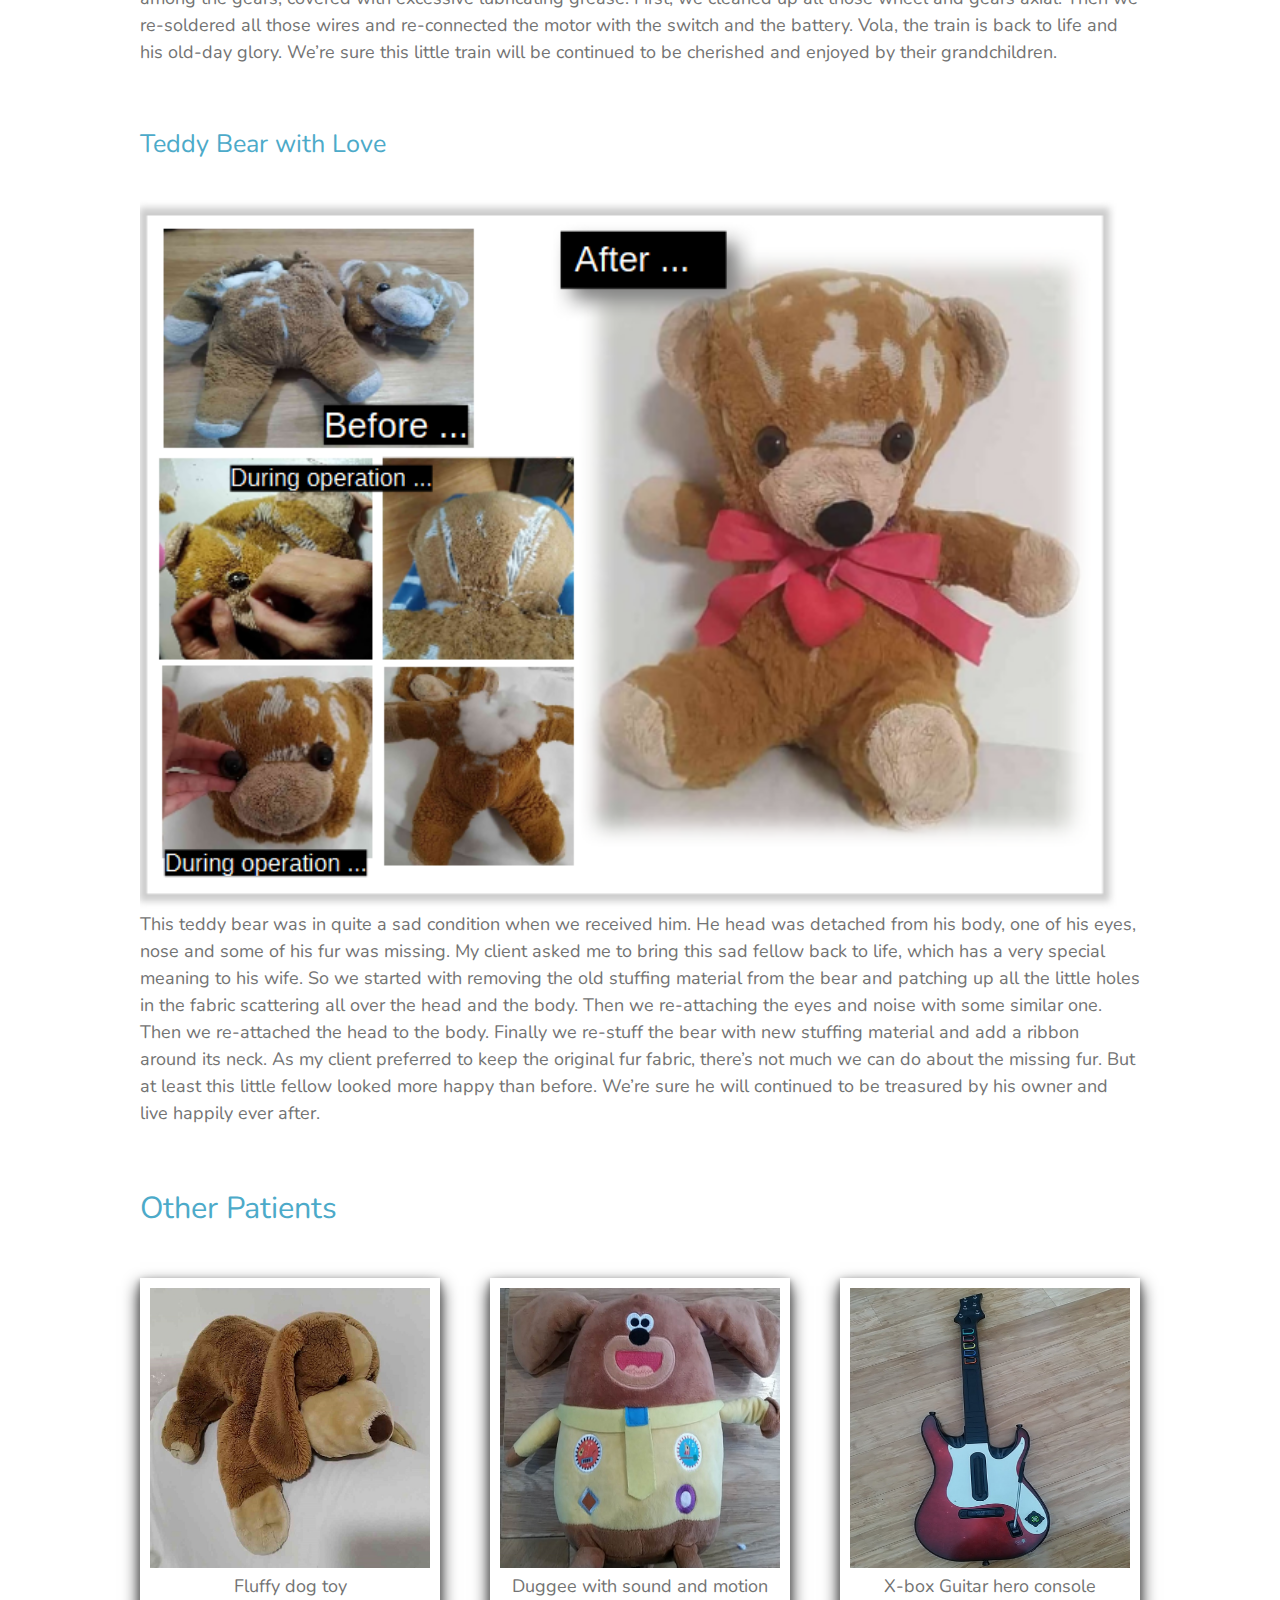
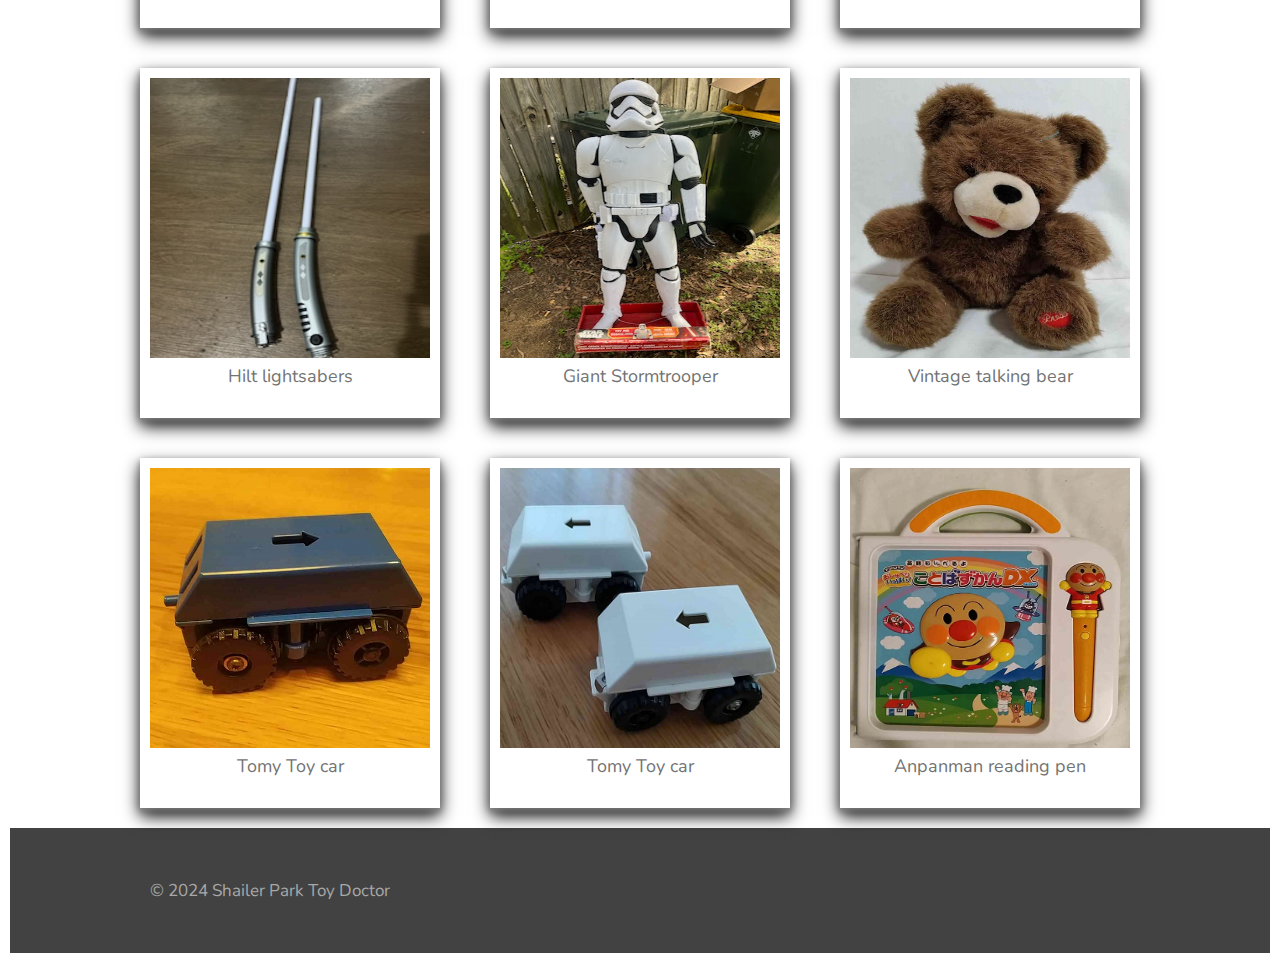
==== commit 2ec1b2a1: "Update index.html" ====
--- a/index.html
+++ b/index.html
@@ -433,7 +433,7 @@
       <div class="polaroid-image">
         <img src="images/stomtropper.jpg" alt="stomtropper">
         <div class="box">
-          <p>Giant Stomtropper</p>
+          <p>Giant Stormtrooper</p>
         </div>
       </div>
       <div class="polaroid-image">
